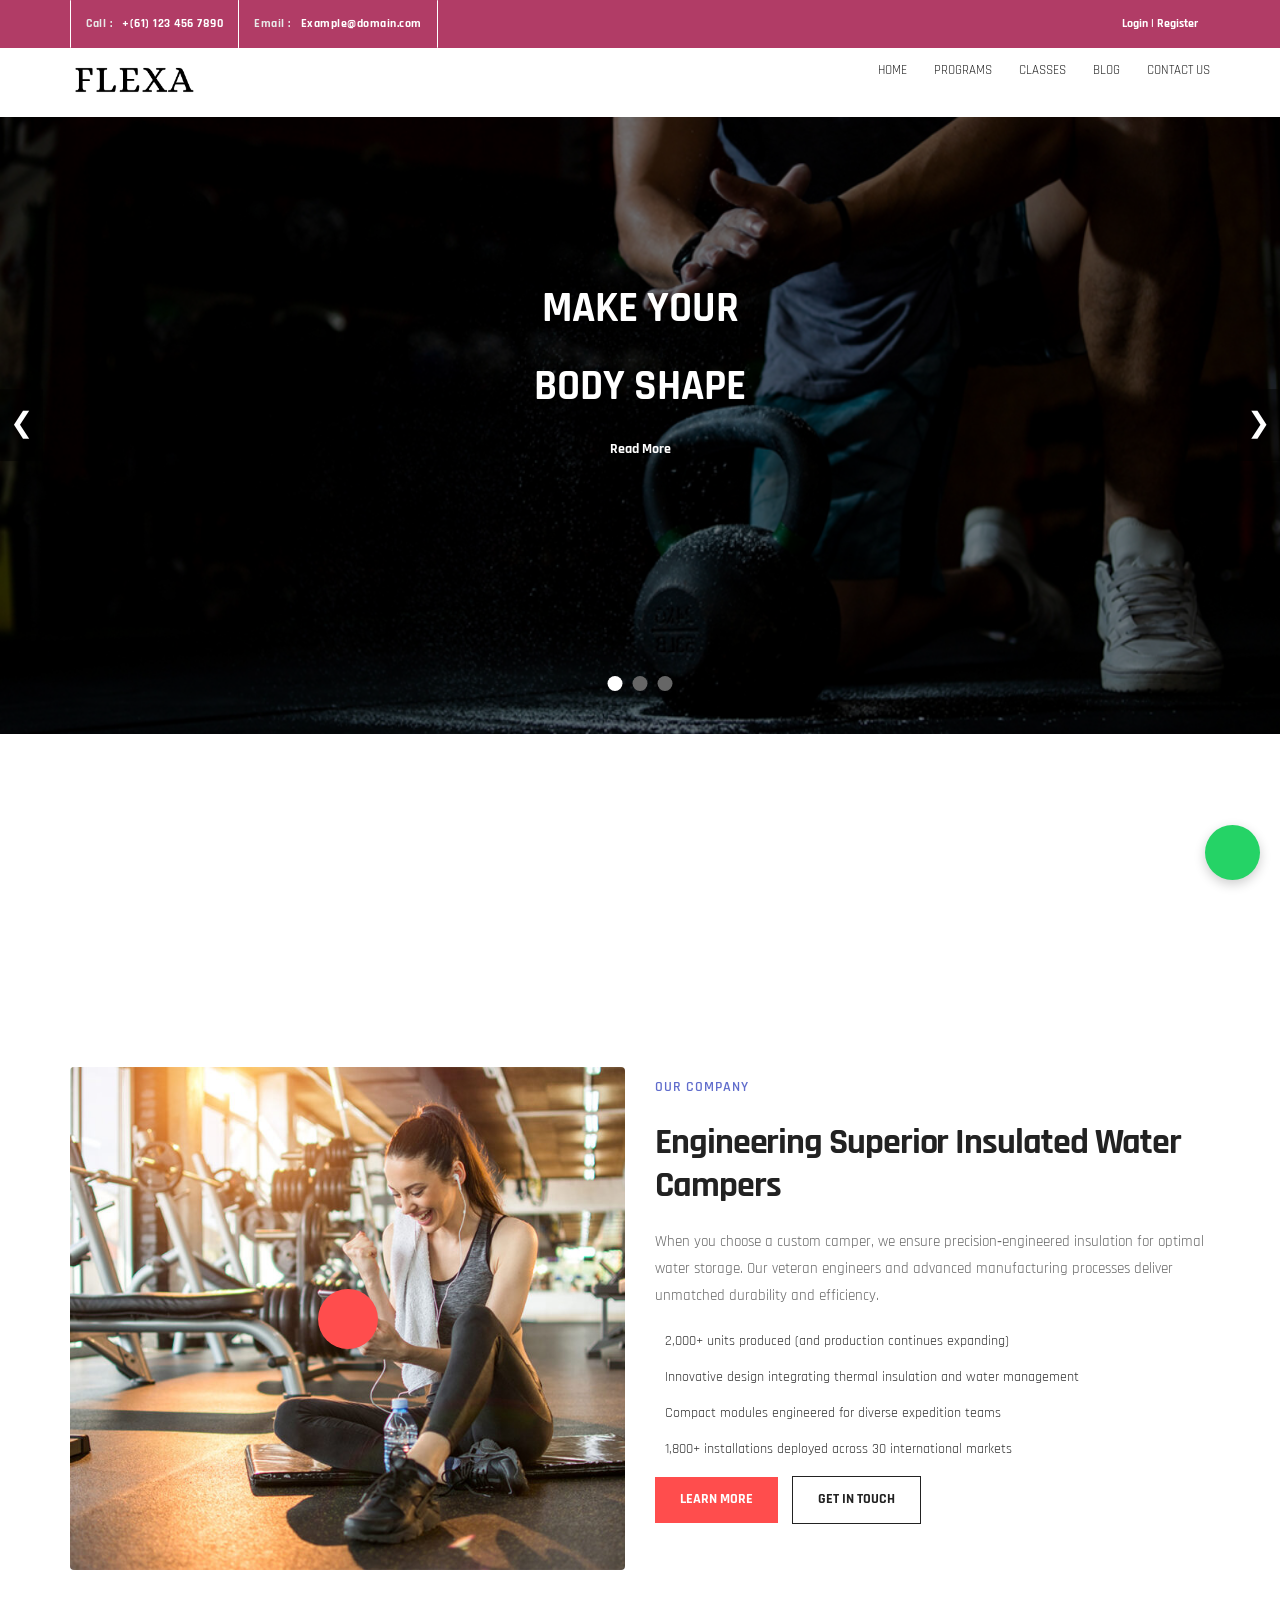
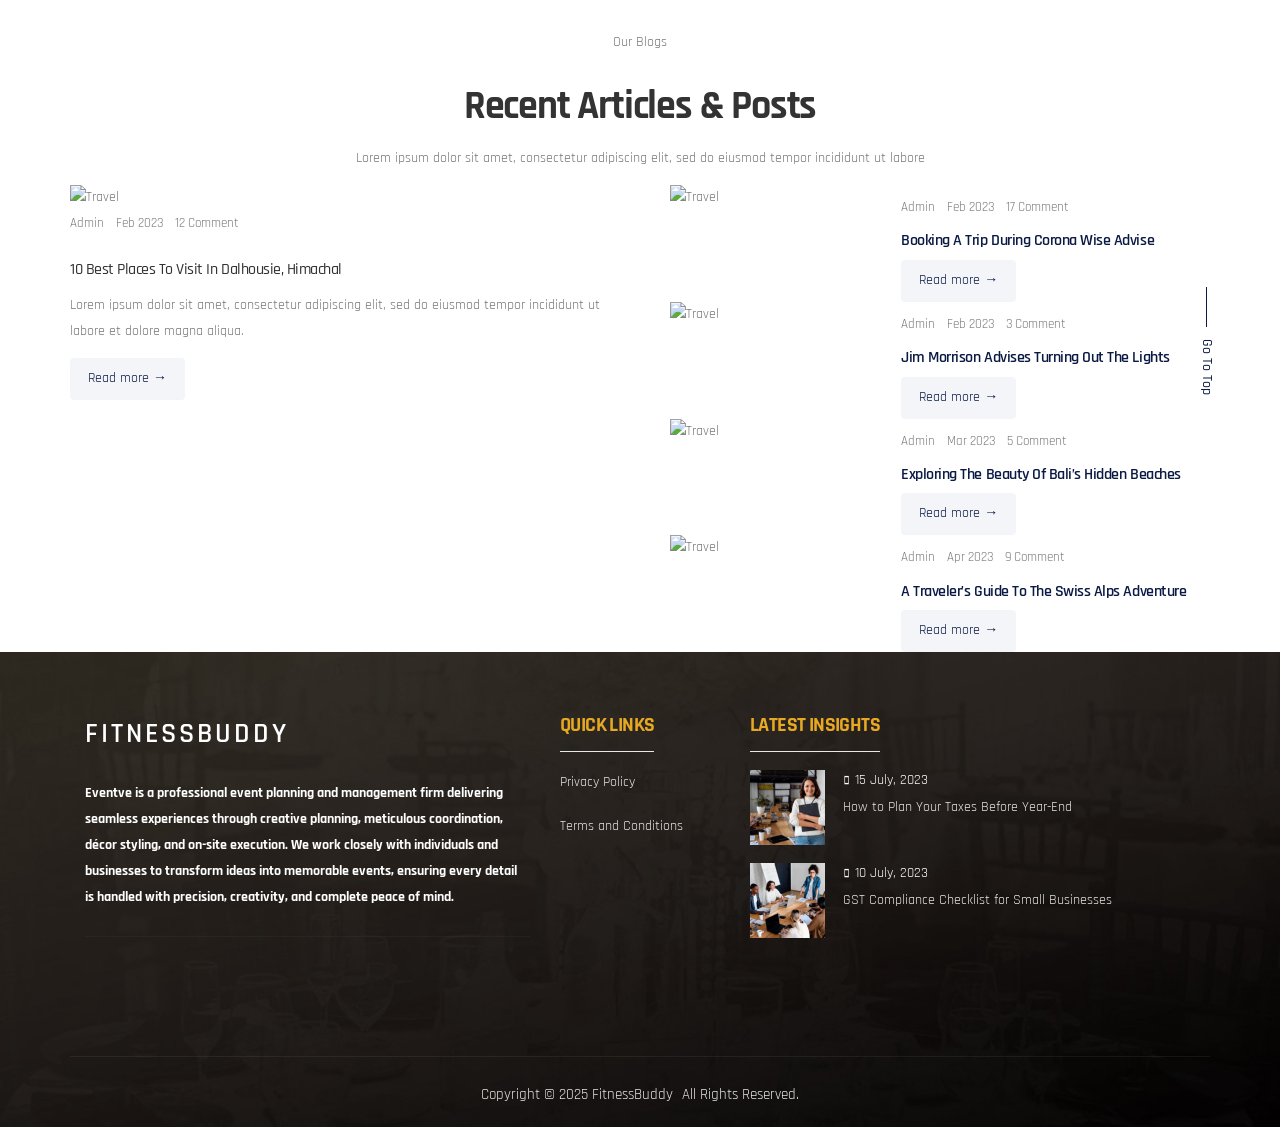
==== index.html @ 6183d1c7 "Upload index.html" ====
<html><head>
<meta charset="utf-8"/>
<meta content="width=device-width, initial-scale=1.0" name="viewport"/>
<meta content="" name="description"/>
<meta content="" name="keywords"/>
<base href=""/>
<title>Home</title>
<link href="https://fonts.googleapis.com/css2?family=Roboto:wght@400;700&amp;family=Open+Sans:wght@400;600&amp;display=swap" rel="stylesheet"/>
<link href="https://cdn.jsdelivr.net/npm/remixicon@4.6.0/fonts/remixicon.css" rel="stylesheet"/>
<link href="https://cdnjs.cloudflare.com/ajax/libs/font-awesome/6.0.0-beta3/css/all.min.css" rel="stylesheet"/>
<link href="assets/css/style.css" rel="stylesheet"/>
<link href="assets/css/middle_sections.css" rel="stylesheet"/>
<link href="assets/css/anim-effects.css" rel="stylesheet"/>
<link href="assets/css/components/header-8.css" rel="stylesheet"/>
<link href="assets/css/components/footer-20.css" rel="stylesheet"/>
<link href="assets/css/bootstrap.css" rel="stylesheet"/>
<link href="assets/css/plugins.css" rel="stylesheet"/>
<link href="assets/css/custom-Imports.css" rel="stylesheet"/>
<link href="assets/css/custom/editmode.css" rel="stylesheet"/>
<link href="assets/css/resonsive.css" rel="stylesheet"/>
<link href="https://cdnjs.cloudflare.com/ajax/libs/OwlCarousel2/2.3.4/assets/owl.carousel.min.css" rel="stylesheet"/>
<link href="https://cdnjs.cloudflare.com/ajax/libs/OwlCarousel2/2.3.4/assets/owl.theme.default.min.css" rel="stylesheet"/>
<style>
            :root {
                --site-font: Rajdhani, sans-serif;
            }
            body, #wrapper, #wrapper * {
                font-family: var(--site-font) !important;
            }
        </style>
<style>

.seo-modal-overlay{
    position:fixed;
    inset:0;
    background:rgba(0,0,0,0.6);
    z-index:999999;
    display:flex;
    align-items:center;
    justify-content:center;
}

.seo-modal-box{
    width:100%;
    max-width:550px;
    background:#fff;
    border-radius:14px;
    overflow:hidden;
    font-family:'Quicksand', sans-serif;
}

.seo-modal-header{
    padding:18px 22px;
    display:flex;
    align-items:center;
    justify-content:space-between;
    border-bottom:1px solid #eee;
}

.seo-modal-header h3{
    margin:0;
    font-size:22px;
    font-weight:700;
}

#closeSeoModal{
    border:none;
    background:none;
    font-size:28px;
    cursor:pointer;
}

.seo-modal-body{
    padding:22px;
}

.seo-modal-body label{
    display:block;
    margin-bottom:8px;
    font-weight:600;
}

.seo-modal-body textarea,
.seo-modal-body input{
    width:100%;
    border:1px solid #ddd;
    border-radius:10px;
    padding:12px;
    margin-bottom:18px;
    outline:none;
}

.seo-modal-body textarea{
    height:120px;
    resize:none;
}

.seo-modal-footer{
    padding:18px 22px;
    display:flex;
    justify-content:flex-end;
    gap:12px;
    border-top:1px solid #eee;
}

.seo-modal-footer button{
    border:none;
    padding:10px 22px;
    border-radius:30px;
    cursor:pointer;
    font-weight:600;
    color: #FFF;
  background: #3b3b3b;
}

#saveSeoUpdate{
    background:linear-gradient(135deg,#e39a4e,#fb1b1b);
    color:#fff;
}

</style>
<style id="aiModalSpinnerStyles">
        .ai-modal-content {
            position: relative;
        }

        /* Overlay blocks everything */
        .ai-modal-spinner {
            position: absolute;
            inset: 0;
            background: transparent;
            display: flex;
            align-items: center;
            justify-content: center;
            flex-direction: column;
            z-index: 20;
            backdrop-filter: blur(1.5px);
            pointer-events: auto; /* blocks modal */
        }

        /* Spinner itself should NOT intercept clicks */
        .ai-modal-spinner * {
            pointer-events: none;
        }

        /* Close button MUST be above overlay */
        .ai-close {
            align-self: flex-start;
            margin-right: auto; /* push left */
            margin-left: 0;
            z-index: 30;
        }


        /* Spinner styling */
        .ai-spinner {
            width: 42px;
            height: 42px;
            border: 4px solid rgba(0,0,0,0.25);
            border-top-color: #000;
            border-radius: 50%;
            animation: aiSpin 0.9s linear infinite;
        }

        @keyframes aiSpin {
            to { transform: rotate(360deg); }
        }

    </style><style id="custom-alert-style">
        .custom-alert-backdrop {
            position: fixed;
            inset: 0;
            background: rgba(0, 0, 0, 0.6);
            z-index: 99997;
            opacity: 0;
            transition: opacity 0.3s ease;
        }

        .custom-alert-backdrop.show {
            opacity: 1;
        }

        .custom-alert-popup {
            position: fixed;
            top: 50%;
            left: 50%;
            transform: translate(-50%, -60%) scale(0.95);
            opacity: 0;
            z-index: 99998;
            width: 100%;
            max-width: 420px;
            font-family: 'Quicksand', sans-serif;
            transition: transform 0.35s ease, opacity 0.35s ease;
            pointer-events: none;
        }

        .custom-alert-popup.show {
            transform: translate(-50%, -50%) scale(1);
            opacity: 1;
            pointer-events: auto;
        }

        .custom-alert-content {
            background: #fff;
            border-radius: 14px;
            box-shadow: 0 25px 60px rgba(0,0,0,0.35);
            text-align: center;
            padding: 30px 26px;
        }

        .custom-alert-message {
            font-size: 16px;
            font-weight: 600;
            margin-bottom: 22px;
        }

        .custom-alert-popup.success .custom-alert-message {
            color: #28a745;
        }

        .custom-alert-popup.error .custom-alert-message {
            color: #dc3545;
        }

        .custom-alert-ok-btn {
            background: linear-gradient(135deg, #e39a4e, #fb1b1b);
            color: #fff;
            border: none;
            padding: 10px 36px;
            border-radius: 230px;
            font-weight: 600;
            font-size: 15px;
            cursor: pointer;
            transition: opacity 0.3s ease;
        }

        .custom-alert-ok-btn:hover {
            opacity: 0.9;
        }

        body.custom-alert-open {
            overflow: hidden;
        }
    </style>
<style>

.seo-modal-overlay{
    position:fixed;
    inset:0;
    background:rgba(0,0,0,0.6);
    z-index:999999;
    display:flex;
    align-items:center;
    justify-content:center;
}

.seo-modal-box{
    width:100%;
    max-width:550px;
    background:#fff;
    border-radius:14px;
    overflow:hidden;
    font-family:'Quicksand', sans-serif;
}

.seo-modal-header{
    padding:18px 22px;
    display:flex;
    align-items:center;
    justify-content:space-between;
    border-bottom:1px solid #eee;
}

.seo-modal-header h3{
    margin:0;
    font-size:22px;
    font-weight:700;
}

#closeSeoModal{
    border:none;
    background:none;
    font-size:28px;
    cursor:pointer;
}

.seo-modal-body{
    padding:22px;
}

.seo-modal-body label{
    display:block;
    margin-bottom:8px;
    font-weight:600;
}

.seo-modal-body textarea,
.seo-modal-body input{
    width:100%;
    border:1px solid #ddd;
    border-radius:10px;
    padding:12px;
    margin-bottom:18px;
    outline:none;
}

.seo-modal-body textarea{
    height:120px;
    resize:none;
}

.seo-modal-footer{
    padding:18px 22px;
    display:flex;
    justify-content:flex-end;
    gap:12px;
    border-top:1px solid #eee;
}

.seo-modal-footer button{
    border:none;
    padding:10px 22px;
    border-radius:30px;
    cursor:pointer;
    font-weight:600;
    color: #FFF;
  background: #3b3b3b;
}

#saveSeoUpdate{
    background:linear-gradient(135deg,#e39a4e,#fb1b1b);
    color:#fff;
}

</style>
</head>
<body class="" style="">
<div class="" id="wrapper" style="pointer-events: auto;">
<div class="" data-src="header.html" id="header"></div>
<div class="" id="mainPageContent"><section class="section-wrapper about-23-section-wrapper" id="section-laclnr7pv3">
<div class="container">
<div class="row">
<!-- Left Image + Video Button -->
<div class="col-sm-6 text-center">
<div class="about-23-video-wrap">
<img alt="About Us" class="img-responsive updateImg" src="assets/images/about-23.jpg?v=1781595339?v=1781595498"/>
<a class="about-23-video-btn" href="#" style="cursor: pointer;"><i class="ri-play-fill"></i></a>
</div>
</div>
<!-- Right Content -->
<div class="col-sm-6">
<div class="about-23-content">
<h4 class="">OUR COMPANY</h4>
<h2 class="about-23-heading">Engineering Superior Insulated Water Campers</h2>
<p class="about-23-description">
						When you choose a custom camper, we ensure precision‑engineered insulation for optimal water storage.
						Our veteran engineers and advanced manufacturing processes deliver unmatched durability and efficiency.
					</p>
<ul class="about-23-features">
<li class=""><i class="ri-arrow-right-s-fill"></i> 2,000+ units produced (and production continues expanding)</li>
<li class=""><i class="ri-arrow-right-s-fill"></i> Innovative design integrating thermal insulation and water management
						</li>
<li class=""><i class="ri-arrow-right-s-fill"></i> Compact modules engineered for diverse expedition teams
						</li>
<li class=""><i class="ri-arrow-right-s-fill"></i> 1,800+ installations deployed across 30 international markets
						</li>
</ul>
<div class="about-23-buttons">
<a class="btn btn-read" href="#" style="cursor: pointer;">Learn More</a>
<a class="btn btn-contact" href="#" style="cursor: pointer;">Get in Touch</a>
</div>
</div>
</div>
</div>
</div>
</section><section class="section-wrapper blog-16" id="section-rcr0oh0kgy">
<div class="container">
<div class="text-center blog-16-heading">
<p class="blog-16-subtitle">Our Blogs</p>
<h2 class="blog-16-title">Recent Articles &amp; Posts</h2>
<p class="blog-16-desc">
                Lorem ipsum dolor sit amet, consectetur adipiscing elit, sed do eiusmod tempor incididunt ut labore
            </p>
</div>
<div class="row blog-16-row">
<!-- Left Large Blog -->
<div class="col-md-6">
<div class="blog-16-card blog-16-card-large">
<img alt="Travel" class="img-responsive updateImg" src="assets/images/blog-16-1.jpg"/>
<div class="blog-16-content">
<p class="blog-16-meta">
                            Admin    Feb 2023    12 Comment
                        </p>
<h3 class="blog-16-card-title">10 Best Places to Visit in Dalhousie, Himachal</h3>
<p class="blog-16-card-text">
                            Lorem ipsum dolor sit amet, consectetur adipiscing elit, sed do eiusmod tempor incididunt ut
                            labore
                            et dolore magna aliqua.
                        </p>
<a class="blog-16-btn" href="#" style="cursor: pointer;">Read more →</a>
</div>
</div>
</div>
<!-- Right Small Blogs -->
<div class="col-md-6">
<!-- Blog 1 -->
<div class="blog-16-card blog-16-card-small clearfix">
<div class="col-sm-5 col-xs-12">
<img alt="Travel" class="img-responsive updateImg" src="assets/images/blog-16-2.jpg"/>
</div>
<div class="col-sm-7 col-xs-12 blog-16-small-content">
<p class="blog-16-meta">Admin    Feb 2023    17 Comment</p>
<h4 class="blog-16-card-title">Booking a trip during Corona wise advise</h4>
<a class="blog-16-btn" href="#" style="cursor: pointer;">Read more →</a>
</div>
</div>
<!-- Blog 2 -->
<div class="blog-16-card blog-16-card-small clearfix">
<div class="col-sm-5 col-xs-12">
<img alt="Travel" class="img-responsive updateImg" src="assets/images/blog-16-3.jpg"/>
</div>
<div class="col-sm-7 col-xs-12 blog-16-small-content">
<p class="blog-16-meta">Admin    Feb 2023    3 Comment</p>
<h4 class="blog-16-card-title">Jim Morrison advises turning out the lights</h4>
<a class="blog-16-btn" href="#" style="cursor: pointer;">Read more →</a>
</div>
</div>
<!-- Blog 3 -->
<div class="blog-16-card blog-16-card-small clearfix">
<div class="col-sm-5 col-xs-12">
<img alt="Travel" class="img-responsive updateImg" src="assets/images/blog-16-4.jpg"/>
</div>
<div class="col-sm-7 col-xs-12 blog-16-small-content">
<p class="blog-16-meta">Admin    Mar 2023    5 Comment</p>
<h4 class="blog-16-card-title">Exploring the beauty of Bali’s hidden beaches</h4>
<a class="blog-16-btn" href="#" style="cursor: pointer;">Read more →</a>
</div>
</div>
<!-- Blog 4 -->
<div class="blog-16-card blog-16-card-small clearfix">
<div class="col-sm-5 col-xs-12">
<img alt="Travel" class="img-responsive updateImg" src="assets/images/blog-16-5.jpg"/>
</div>
<div class="col-sm-7 col-xs-12 blog-16-small-content">
<p class="blog-16-meta">Admin    Apr 2023    9 Comment</p>
<h4 class="blog-16-card-title">A traveler’s guide to the Swiss Alps adventure</h4>
<a class="blog-16-btn" href="#" style="cursor: pointer;">Read more →</a>
</div>
</div>
</div>
</div>
</div>
<!-- Go To Top -->
<div class="blog-16-gototop">
<span class="">Go To Top</span>
</div>
</section>
</div>
<div class="" data-src="footer.html" id="footer"></div>
</div>
<a class="whatsapp-float" href="https://wa.me/" style="cursor: pointer;" target="_blank">
<i class="ri-whatsapp-line"></i>
</a>
<script src="assets/js/jquery.js"></script>
<script src="assets/js/middle-section.js"></script>
<script src="assets/js/init.js"></script>
<script src="assets/js/plugins.js"></script>
<script src="assets/js/jquery.main.js"></script>
<script src="assets/js/gsap.min.js"></script>
<script src="assets/js/ScrollTrigger.min.js"></script>
<script src="assets/js/Observer.min.js"></script>
<script src="assets/js/gsap.effects.js"></script>
<script src="assets/js/common_js/send_email.js"></script>
<script src="assets/js/common_js/html_image_editor.js"></script>
<script src="assets/js/common_js/windows_postmessage.js"></script>
<script src="https://cdnjs.cloudflare.com/ajax/libs/OwlCarousel2/2.3.4/owl.carousel.min.js"></script>
<script src="https://ajax.googleapis.com/ajax/libs/jquery/3.7.1/jquery.min.js"></script>
<script>
                        $(function () {

                            /* Start code to load js and css files properly on local server or production server: NOte: this is the workwround, need to fix this */
                            loadHeaderFooter("header", "/media/projects/fitnessbuddy/fitnessbuddy/header.html");
                            loadHeaderFooter("footer", "/media/projects/fitnessbuddy/fitnessbuddy/footer.html");
                            /*  End code */


                            /*  Start code to load js and css files properly on Githubpages  */
                            loadHeaderFooter("header", "header.html");
                            loadHeaderFooter("footer", "footer.html");
                            /* End code */

                            function getCurrentFile() {
                                let file = new URLSearchParams(location.search).get("srcReq")
                                    || location.pathname.split("/").pop()
                                    || "index.html";

                                if (!file.includes(".")) file += ".html";

                                return file.toLowerCase();
                            }

                            function loadHeaderFooter(id, file) {
                                $("#" + id).load(file, function (_, status) {
                                    if (status === "error") return;
                                    const targetid = $("#" + id);
                                    targetid.find("a").addClass("edit-site");
                                    if (id !== "header") return;
                                    let current = getCurrentFile();

                                    // Show / hide sections
                                    targetid.find(".main-header-section").toggle(current === "index.html");
                                    targetid.find(".header-breadcrumb-section").toggle(current !== "index.html");
                                    // Match page name
                                    let name = "";
                                    targetid.find(".main-navigation a").each(function () {
                                        let href = ($(this).attr("href") || "").split("/").pop().toLowerCase();
                                        if (href === current) name = $(this).text().trim();
                                    });

                                    // Apply name (fallback safe)
                                    targetid.find(".Page_name").text(
                                        name || current.replace(".html", "").replace(/_/g, " ")
                                    );
                                });
                            }

                        });
                    </script>
<script src="assets/js/common_js/image_uploader.js"></script>
</body></html>
---- assets/css/style.css ----
@import url('https://fonts.googleapis.com/css2?family=Quicksand:wght@600;700;800&display=swap');
@import url('https://fonts.googleapis.com/css2?family=Lato:wght@300;400;700&display=swap');
@import url('https://fonts.googleapis.com/css2?family=Raleway:wght@300;400;700&display=swap');
@import url('https://fonts.googleapis.com/css2?family=Open+Sans:wght@300;400;700&display=swap');
@import url('https://fonts.googleapis.com/css2?family=Roboto:wght@300;400;700&display=swap');
@import url('https://fonts.googleapis.com/css2?family=Oswald:wght@300;400;700&display=swap');
@import url('https://fonts.googleapis.com/css2?family=Playfair+Display:wght@400;700&display=swap');
@import url('https://fonts.googleapis.com/css2?family=Merriweather:wght@300;400;700&display=swap');
@import url('https://fonts.googleapis.com/css2?family=Nunito:wght@300;400;700&display=swap');
@import url('https://fonts.googleapis.com/css2?family=Source+Sans+Pro:wght@300;400;700&display=swap');
@import url('https://fonts.googleapis.com/css2?family=Work+Sans:wght@300;400;700&display=swap');
@import url('https://fonts.googleapis.com/css2?family=Cabin:ital,wght@0,400..700;1,400..700&family=Poppins:ital,wght@0,100;0,200;0,300;0,400;0,500;0,600;0,700;0,800;0,900;1,100;1,200;1,300;1,400;1,500;1,600;1,700;1,800;1,900&display=swap' );
/* Predefined theme classes */
.theme-1 {
  --primary-color: #505e4b;
  --secondary-color: #9db76e;
  --tertiary-color: #ffffff;
}

.theme-2 {
  --primary-color: #283259;
  --secondary-color: #1da6a6;
  --tertiary-color: #ffffff;
}

.theme-3 {
  --primary-color: #1d4d13;
  --secondary-color: #dd5050;
  --tertiary-color: #ffffff;
}

.theme-4 {
  --primary-color: #ffffff;
  --secondary-color: #106470;
  --tertiary-color: #34c7dc;
}

.theme-5 {
  --primary-color: #f0f8ff;
  --secondary-color: #59bb2c;
  --tertiary-color: #000000;
}

.theme-6 {
  --primary-color: #0caa85;
  --secondary-color: #f4a300;
  --tertiary-color: #ffffff;
}
.theme-7 {
  --primary-color: #591036;;
  --secondary-color: #611256;
  --tertiary-color: #ffffff;
}
.theme-18 {
  --primary-color: #7fb82d;
  --secondary-color: #c4c4c4;
  --tertiary-color: #ffffff;
}
.theme-19{
  --primary-color: #fff;
  --secondary-color: #ca6303;
  --tertiary-color: #000000;
}
.theme-24 {
  --primary-color: #0fb4f5;
  --secondary-color: #c4c4c4;
  --tertiary-color: #ffffff;
}
.theme-26 {
  --primary-color: #f64f37;
  --secondary-color: #c4c4c4;
  --tertiary-color: #ffffff;
}

body {
  background-color: var(--primary-color);
  color: var(--secondary-color);
}


/* Optional - Adjusting the elements based on the theme */
button {
  background-color: var(--secondary-color);
}

/* footer {
  background-color: var(--tertiary-color);
} */


.radio-holder .radio-button-placeholder {
  margin-bottom: 10px;
  position: absolute;

}

.radio-holder {
  position: absolute;
  top: 10px;
  padding: 10px;
  z-index: 99999;
  color: #f5b800;
  cursor: pointer;
  right: 0;
}


.dynamic-font {
  font-family: var(--font-family, sans-serif)!important;
  font-size: var(--font-size, 16px)!important;
  font-weight: var(--font-weight, normal)!important;
}




:root {
  --font-family:"Lato", "Helvetica Neue", Helvetica, Arial, sans-serif;
  --background-primary-color: #ffff;
  --text-color-default:#ffffff;
  --primay-theme-color: #ffc000;
  --secondary-theme-color: #f5b800;
  --tertiary-theme-color:#ebb100;
  --hover-theme-color:#fabc00;
  --post-hover-color:rgba(255, 192, 0, 0.6);
  --primay-border-color:#aaa;
  --secondary-border-color:#34c7dc;
  --navbar-border-color:#ffc000;
  --navbar-font-size:13px;
  --banner-font-size:44px;

}
/*
.theme-1 {
  --font-family:'Oswald', sans-serif;
  --background-primary-color: #038cc2;
  --text-color-default:#ffffff;
  --primay-theme-color: #00aeff;
  --secondary-theme-color: #007ff5;
  --tertiary-theme-color:#006eeb;
  --hover-theme-color:#08549b;
  --post-hover-color:rgba(0, 225, 255, 0.6);
  --primay-border-color:#aaa;
  --secondary-border-color:#0f75c9;
  --navbar-border-color:#ffffff;
  --navbar-font-size:14px;
  --banner-font-size:50px;
}

.theme-2 {
  --font-family:'Quicksand';
  --background-primary-color: #35b35a;
  --text-color-default:#ffffff;
  --primay-theme-color: #35b35a;
  --secondary-theme-color: #229946;
  --tertiary-theme-color:#178a39;
  --hover-theme-color:#136e2f;
  --post-hover-color:rgba(69, 194, 69, 0.6);
  --primay-border-color:#aaa;
  --secondary-border-color:#1a1a1a;
  --navbar-border-color:transparent;
  --font-size-custom:12px;
  --banner-font-size:40px;
} */

/* .dynamic-font{
  --font-primary: @fontName @fontFamily;
} */


.font-Oswald{
  --font-family:'Oswald', sans-serif;
}
.font-quicksand{
  --font-family:'Quicksand', sans-serif;
}
.font-roboto{
  --font-family:'Roboto', sans-serif;
}
.bolder{
  font-weight: bold;
}

[class^="font-"] {
  font-size: var(--font-size-custom) !important;
}

.font-12 {
  --font-size-custom: 12px;
}

.font-14 {
  --font-size-custom: 14px;
}

.font-15 {
  --font-size-custom: 15px;
}

.font-16 {
  --font-size-custom: 16px;
}

.font-18 {
  --font-size-custom: 18px;
}

.font-50 {
  --font-size-custom: 50px!important;
}
.rounded{
border-radius: 30px;
}
.dropdown-menu > li > a:hover{
  background-color: var(--hover-theme-color);
}




.clearfix:after, .widget:after, .search-form:after, .post-password-form p:after, .navigation-single:after {
  content: '';
  display: block;
  clear: both;
}

a,
button, .form-control, .features-aside .view-more, .features-aside .icn-wrap, .news-post:after, .widget_intro .aligncenter img, .why-panel-group .accOpener:after, .why-panel-group .accOpener:before, .why-panel-group.panel-group .accOpener:after, .why-panel-group.panel-group .accOpener:before, .pro-column .aligncenter > a:before, .pro-column .caption, .featured-column:before, .guide-column .icn-wrap, .guide-column .icn, .guide-column .icn:after, .price-box-column .icn-wrap, .logo-wrap > a:after, .price-list .icn-wrap, .partner-block .partner-list li a:before {
  -webkit-transition: 0.25s ease;
  -o-transition: 0.25s ease;
  transition: 0.25s ease;
  -webkit-transition-property: color, background, border, visibility, opacity, left, right, top, bottom, width, height, -webkit-box-shadow, -webkit-transform;
  transition-property: color, background, border, visibility, opacity, left, right, top, bottom, width, height, -webkit-box-shadow, -webkit-transform;
  -o-transition-property: color, box-shadow, background, border, visibility, opacity, left, right, top, bottom, transform, width, height;
  transition-property: color, box-shadow, background, border, visibility, opacity, left, right, top, bottom, transform, width, height;
  transition-property: color, box-shadow, background, border, visibility, opacity, left, right, top, bottom, transform, width, height, -webkit-box-shadow, -webkit-transform;
}

.logo img, .features-aside .icn-wrap img, .popular-post img, .upcoming-events-list img, .categories-list img, .getstarted-block img {
  vertical-align: top;
  max-width: 100%;
  height: auto;
}

/* chosen select styles */
.chosen-container {
  position: relative;
  display: inline-block;
  vertical-align: middle;
  text-align: left;
  font-size: 14px;
  font-family: "Lato", "Helvetica Neue", Helvetica, Arial, sans-serif;
  -webkit-user-select: none;
  -moz-user-select: none;
  -ms-user-select: none;
  user-select: none;
}

.chosen-container .chosen-drop {
  position: absolute;
  top: 100%;
  z-index: 1010;
  width: 100%;
  border: 1px solid var(--primay-border-color);
  border-top: 0;
  background: var(--text-color-default);
  -webkit-box-shadow: 0 4px 5px rgba(0, 0, 0, 0.15);
  box-shadow: 0 4px 5px rgba(0, 0, 0, 0.15);
  clip: rect(0, 0, 0, 0);
}

.chosen-container.chosen-with-drop .chosen-drop {
  clip: auto;
}

.chosen-container a {
  cursor: pointer;
}

.chosen-container .search-choice .group-name, .chosen-container .chosen-single .group-name {
  margin-right: 4px;
  overflow: hidden;
  white-space: nowrap;
  -o-text-overflow: ellipsis;
  text-overflow: ellipsis;
  font-weight: normal;
  color: #999999;
}

.chosen-container .search-choice .group-name:after, .chosen-container .chosen-single .group-name:after {
  content: ":";
  padding-left: 2px;
  vertical-align: top;
}

/* @end */
/* @group Single Chosen */
.chosen-container-single .chosen-single {
  position: relative;
  display: block;
  overflow: hidden;
  padding: 0 0 0 8px;
  height: 100%;
  border: 1px solid #e8e8e8;
  background-color: var(--text-color-default);
  color: var(--background-primary-color);
  text-decoration: none;
  white-space: nowrap;
}

.chosen-container-single .chosen-default {
  color: #999;
}

.chosen-container-single .chosen-single span {
  display: block;
  overflow: hidden;
  margin-right: 45px;
  -o-text-overflow: ellipsis;
  text-overflow: ellipsis;
  white-space: nowrap;
  height: 100%;
  padding: 13px 0;
}

.chosen-container-single .chosen-single-with-deselect span {
  margin-right: 38px;
}

.chosen-container-single .chosen-single abbr {
  position: absolute;
  top: 6px;
  right: 26px;
  display: block;
  width: 12px;
  height: 12px;
  background: url("chosen-sprite.png") -42px 1px no-repeat;
  font-size: 1px;
}

.chosen-container-single .chosen-single abbr:hover {
  background-position: -42px -10px;
}

.chosen-container-single.chosen-disabled .chosen-single abbr:hover {
  background-position: -42px -10px;
}

.chosen-container-single .chosen-single div {
  position: absolute;
  top: 0;
  right: 0;
  display: block;
  color: inherit;
  width: 40px;
  height: 100%;
}

.chosen-container-single .chosen-single div:before {
  position: absolute;
  content: "";
  top: 50%;
  bottom: auto;
  left: 50%;
  right: auto;
}

.chosen-container-single .chosen-single div:before {
  border: solid currentColor;
  border-width: 0 2px 2px 0;
  -webkit-transform: rotate(45deg) translateX(-50%);
  -ms-transform: rotate(45deg) translateX(-50%);
  transform: rotate(45deg) translateX(-50%);
  margin-top: -2px;
  width: 10px;
  height: 10px;
}

.chosen-container-single .chosen-single div b {
  display: block;
  width: 100%;
  height: 100%;
  background: url("chosen-sprite.png") no-repeat 0px 2px;
}

.chosen-container-single .chosen-search {
  position: relative;
  z-index: 1010;
  margin: 0;
  padding: 3px 4px;
  white-space: nowrap;
}

.chosen-container-single .chosen-search input[type="text"] {
  margin: 1px 0;
  padding: 4px 20px 4px 5px;
  width: 100%;
  height: auto;
  outline: 0;
  border: 1px solid var(--primay-border-color);
  background: url("chosen-sprite.png") no-repeat 100% -20px;
  font-size: 1em;
  font-family: sans-serif;
  line-height: normal;
  border-radius: 0;
}

.chosen-container-single .chosen-drop {
  margin-top: -1px;
  border-radius: 0 0 4px 4px;
  background-clip: padding-box;
}

.chosen-container-single.chosen-container-single-nosearch .chosen-search {
  position: absolute;
  clip: rect(0, 0, 0, 0);
}

/* @end */
/* @group Results */
.chosen-container .chosen-results {
  color: #444;
  position: relative;
  overflow-x: hidden;
  overflow-y: auto;
  margin: 0 4px 4px 0;
  padding: 0 0 0 4px;
  max-height: 240px;
  -webkit-overflow-scrolling: touch;
}

.chosen-container .chosen-results li {
  display: none;
  margin: 0;
  padding: 5px 6px;
  list-style: none;
  line-height: 15px;
  word-wrap: break-word;
  -webkit-touch-callout: none;
}

.chosen-container .chosen-results li.active-result {
  display: list-item;
  cursor: pointer;
}

.chosen-container .chosen-results li.disabled-result {
  display: list-item;
  color: #ccc;
  cursor: default;
}

.chosen-container .chosen-results li.highlighted {
  background-color: #3875d7;
  color: var(--text-color-default);
}

.chosen-container .chosen-results li.no-results {
  color: #777;
  display: list-item;
  background: #f4f4f4;
}

.chosen-container .chosen-results li.group-result {
  display: list-item;
  font-weight: bold;
  cursor: default;
}

.chosen-container .chosen-results li.group-option {
  padding-left: 15px;
}

.chosen-container .chosen-results li em {
  font-style: normal;
  text-decoration: underline;
}

/* @end */
/* @group Multi Chosen */
.chosen-container-multi .chosen-choices {
  position: relative;
  overflow: hidden;
  margin: 0;
  padding: 0 5px;
  width: 100%;
  height: auto;
  border: 1px solid var(--primay-border-color);
  background-color: var(--text-color-default);
  background-image: -webkit-gradient(linear, left top, left bottom, color-stop(1%, #eee), color-stop(15%, var(--text-color-default)));
  background-image: -webkit-linear-gradient(#eee 1%, var(--text-color-default) 15%);
  background-image: -o-linear-gradient(#eee 1%, var(--text-color-default) 15%);
  background-image: linear-gradient(#eee 1%, var(--text-color-default) 15%);
  cursor: text;
}

.chosen-container-multi .chosen-choices li {
  float: left;
  list-style: none;
}

.chosen-container-multi .chosen-choices li.search-field {
  margin: 0;
  padding: 0;
  white-space: nowrap;
}

.chosen-container-multi .chosen-choices li.search-field input[type="text"] {
  margin: 1px 0;
  padding: 0;
  height: 25px;
  outline: 0;
  border: 0 !important;
  background: transparent !important;
  -webkit-box-shadow: none;
  box-shadow: none;
  color: #999;
  font-size: 100%;
  font-family: sans-serif;
  line-height: normal;
  border-radius: 0;
  width: 25px;
}

.chosen-container-multi .chosen-choices li.search-choice {
  position: relative;
  margin: 3px 5px 3px 0;
  padding: 3px 20px 3px 5px;
  border: 1px solid var(--primay-border-color);
  max-width: 100%;
  border-radius: 3px;
  background-color: #eeeeee;
  background-image: -webkit-gradient(linear, left top, left bottom, color-stop(20%, #f4f4f4), color-stop(50%, #f0f0f0), color-stop(52%, #e8e8e8), to(#eee));
  background-image: -webkit-linear-gradient(#f4f4f4 20%, #f0f0f0 50%, #e8e8e8 52%, #eee 100%);
  background-image: -o-linear-gradient(#f4f4f4 20%, #f0f0f0 50%, #e8e8e8 52%, #eee 100%);
  background-image: linear-gradient(#f4f4f4 20%, #f0f0f0 50%, #e8e8e8 52%, #eee 100%);
  background-size: 100% 19px;
  background-repeat: repeat-x;
  background-clip: padding-box;
  -webkit-box-shadow: 0 0 2px var(--text-color-default) inset, 0 1px 0 rgba(0, 0, 0, 0.05);
  box-shadow: 0 0 2px var(--text-color-default) inset, 0 1px 0 rgba(0, 0, 0, 0.05);
  color: #333;
  line-height: 13px;
  cursor: default;
}

.chosen-container-multi .chosen-choices li.search-choice span {
  word-wrap: break-word;
}

.chosen-container-multi .chosen-choices li.search-choice .search-choice-close {
  position: absolute;
  top: 4px;
  right: 3px;
  display: block;
  width: 12px;
  height: 12px;
  background: url("chosen-sprite.png") -42px 1px no-repeat;
  font-size: 1px;
}

.chosen-container-multi .chosen-choices li.search-choice .search-choice-close:hover {
  background-position: -42px -10px;
}

.chosen-container-multi .chosen-choices li.search-choice-disabled {
  padding-right: 5px;
  border: 1px solid #ccc;
  background-color: #e4e4e4;
  background-image: -webkit-gradient(linear, left top, left bottom, color-stop(20%, #f4f4f4), color-stop(50%, #f0f0f0), color-stop(52%, #e8e8e8), to(#eee));
  background-image: -webkit-linear-gradient(#f4f4f4 20%, #f0f0f0 50%, #e8e8e8 52%, #eee 100%);
  background-image: -o-linear-gradient(#f4f4f4 20%, #f0f0f0 50%, #e8e8e8 52%, #eee 100%);
  background-image: linear-gradient(#f4f4f4 20%, #f0f0f0 50%, #e8e8e8 52%, #eee 100%);
  color: #666;
}

.chosen-container-multi .chosen-choices li.search-choice-focus {
  background: #d4d4d4;
}

.chosen-container-multi .chosen-choices li.search-choice-focus .search-choice-close {
  background-position: -42px -10px;
}

.chosen-container-multi .chosen-results {
  margin: 0;
  padding: 0;
}

.chosen-container-multi .chosen-drop .result-selected {
  display: list-item;
  color: #ccc;
  cursor: default;
}

/* @end */
/* @group Active  */
.chosen-container-active .chosen-single {
  border: 1px solid var(--hover-theme-color);
}

.chosen-container-active.chosen-with-drop .chosen-single {
  border: 1px solid var(--primay-border-color);
  border-bottom-right-radius: 0;
  border-bottom-left-radius: 0;
}

.chosen-container-active.chosen-with-drop .chosen-single div {
  border-left: none;
  background: transparent;
}

.chosen-container-active.chosen-with-drop .chosen-single div b {
  background-position: -18px 2px;
}

.chosen-container-active .chosen-choices {
  border: 1px solid var(--hover-theme-color);
  -webkit-box-shadow: 0 0 5px rgba(0, 0, 0, 0.3);
  box-shadow: 0 0 5px rgba(0, 0, 0, 0.3);
}

.chosen-container-active .chosen-choices li.search-field input[type="text"] {
  color: #222 !important;
}

/* @end */
/* @group Disabled Support */
.chosen-disabled {
  opacity: 0.5 !important;
  cursor: default;
}

.chosen-disabled .chosen-single {
  cursor: default;
}

.chosen-disabled .chosen-choices .search-choice .search-choice-close {
  cursor: default;
}

/*! jQuery UI - v1.11.4 - 2015-08-12
* http://jqueryui.com
* Includes: core.css, draggable.css, resizable.css, selectable.css, sortable.css, accordion.css, autocomplete.css, button.css, datepicker.css, dialog.css, menu.css, progressbar.css, selectmenu.css, slider.css, spinner.css, tabs.css, tooltip.css, theme.css
* To view and modify this theme, visit http://jqueryui.com/themeroller/?ffDefault=Trebuchet%20MS%2CTahoma%2CVerdana%2CArial%2Csans-serif&fwDefault=bold&fsDefault=1.1em&cornerRadius=4px&bgColorHeader=f6a828&bgTextureHeader=gloss_wave&bgImgOpacityHeader=35&borderColorHeader=e78f08&fcHeader=ffffff&iconColorHeader=ffffff&bgColorContent=eeeeee&bgTextureContent=highlight_soft&bgImgOpacityContent=100&borderColorContent=dddddd&fcContent=333333&iconColorContent=222222&bgColorDefault=f6f6f6&bgTextureDefault=glass&bgImgOpacityDefault=100&borderColorDefault=cccccc&fcDefault=1c94c4&iconColorDefault=ef8c08&bgColorHover=fdf5ce&bgTextureHover=glass&bgImgOpacityHover=100&borderColorHover=fbcb09&fcHover=c77405&iconColorHover=ef8c08&bgColorActive=ffffff&bgTextureActive=glass&bgImgOpacityActive=65&borderColorActive=fbd850&fcActive=eb8f00&iconColorActive=ef8c08&bgColorHighlight=ffe45c&bgTextureHighlight=highlight_soft&bgImgOpacityHighlight=75&borderColorHighlight=fed22f&fcHighlight=363636&iconColorHighlight=228ef1&bgColorError=b81900&bgTextureError=diagonals_thick&bgImgOpacityError=18&borderColorError=cd0a0a&fcError=ffffff&iconColorError=ffd27a&bgColorOverlay=666666&bgTextureOverlay=diagonals_thick&bgImgOpacityOverlay=20&opacityOverlay=50&bgColorShadow=000000&bgTextureShadow=flat&bgImgOpacityShadow=10&opacityShadow=20&thicknessShadow=5px&offsetTopShadow=-5px&offsetLeftShadow=-5px&cornerRadiusShadow=5px
* Copyright 2015 jQuery Foundation and other contributors; Licensed MIT */
/* Layout helpers
----------------------------------*/
.ui-helper-hidden {
  display: none;
}

.ui-helper-hidden-accessible {
  border: 0;
  clip: rect(0 0 0 0);
  height: 1px;
  margin: -1px;
  overflow: hidden;
  padding: 0;
  position: absolute;
  width: 1px;
}

.ui-helper-reset {
  margin: 0;
  padding: 0;
  border: 0;
  outline: 0;
  line-height: 1.3;
  text-decoration: none;
  font-size: 100%;
  list-style: none;
}

.ui-helper-clearfix:before,
.ui-helper-clearfix:after {
  content: "";
  display: table;
  border-collapse: collapse;
}

.ui-helper-clearfix:after {
  clear: both;
}

.ui-helper-clearfix {
  min-height: 0;
  /* support: IE7 */
}

.ui-helper-zfix {
  width: 100%;
  height: 100%;
  top: 0;
  left: 0;
  position: absolute;
  opacity: 0;
  filter: Alpha(Opacity=0);
  /* support: IE8 */
}

.ui-front {
  z-index: 100;
}

/* Interaction Cues
----------------------------------*/
.ui-state-disabled {
  cursor: default !important;
}

/* Icons
----------------------------------*/
/* states and images */
.ui-icon {
  display: block;
  text-indent: -99999px;
  overflow: hidden;
  background-repeat: no-repeat;
}

/* Misc visuals
----------------------------------*/
/* Overlays */
.ui-widget-overlay {
  position: fixed;
  top: 0;
  left: 0;
  width: 100%;
  height: 100%;
}

.ui-draggable-handle {
  -ms-touch-action: none;
  touch-action: none;
}

.ui-resizable {
  position: relative;
}

.ui-resizable-handle {
  position: absolute;
  font-size: 0.1px;
  display: block;
  -ms-touch-action: none;
  touch-action: none;
}

.ui-resizable-disabled .ui-resizable-handle,
.ui-resizable-autohide .ui-resizable-handle {
  display: none;
}

.ui-resizable-n {
  cursor: n-resize;
  height: 7px;
  width: 100%;
  top: -5px;
  left: 0;
}

.ui-resizable-s {
  cursor: s-resize;
  height: 7px;
  width: 100%;
  bottom: -5px;
  left: 0;
}

.ui-resizable-e {
  cursor: e-resize;
  width: 7px;
  right: -5px;
  top: 0;
  height: 100%;
}

.ui-resizable-w {
  cursor: w-resize;
  width: 7px;
  left: -5px;
  top: 0;
  height: 100%;
}

.ui-resizable-se {
  cursor: se-resize;
  width: 12px;
  height: 12px;
  right: 1px;
  bottom: 1px;
}

.ui-resizable-sw {
  cursor: sw-resize;
  width: 9px;
  height: 9px;
  left: -5px;
  bottom: -5px;
}

.ui-resizable-nw {
  cursor: nw-resize;
  width: 9px;
  height: 9px;
  left: -5px;
  top: -5px;
}

.ui-resizable-ne {
  cursor: ne-resize;
  width: 9px;
  height: 9px;
  right: -5px;
  top: -5px;
}

.ui-selectable {
  -ms-touch-action: none;
  touch-action: none;
}

.ui-selectable-helper {
  position: absolute;
  z-index: 100;
  border: 1px dotted black;
}

.ui-sortable-handle {
  -ms-touch-action: none;
  touch-action: none;
}

.ui-accordion .ui-accordion-header {
  display: block;
  cursor: pointer;
  position: relative;
  margin: 2px 0 0 0;
  padding: .5em .5em .5em .7em;
  min-height: 0;
  /* support: IE7 */
  font-size: 100%;
}

.ui-accordion .ui-accordion-icons {
  padding-left: 2.2em;
}

.ui-accordion .ui-accordion-icons .ui-accordion-icons {
  padding-left: 2.2em;
}

.ui-accordion .ui-accordion-header .ui-accordion-header-icon {
  position: absolute;
  left: .5em;
  top: 50%;
  margin-top: -8px;
}

.ui-accordion .ui-accordion-content {
  padding: 1em 2.2em;
  border-top: 0;
  overflow: auto;
}

.ui-autocomplete {
  position: absolute;
  top: 0;
  left: 0;
  cursor: default;
}

.ui-button {
  display: inline-block;
  position: relative;
  padding: 0;
  line-height: normal;
  margin-right: .1em;
  cursor: pointer;
  vertical-align: middle;
  text-align: center;
  overflow: visible;
  /* removes extra width in IE */
}

.ui-button,
.ui-button:link,
.ui-button:visited,
.ui-button:hover,
.ui-button:active {
  text-decoration: none;
}

/* to make room for the icon, a width needs to be set here */
.ui-button-icon-only {
  width: 2.2em;
}

/* button elements seem to need a little more width */
button.ui-button-icon-only {
  width: 2.4em;
}

.ui-button-icons-only {
  width: 3.4em;
}

button.ui-button-icons-only {
  width: 3.7em;
}

/* button text element */
.ui-button .ui-button-text {
  display: block;
  line-height: normal;
}

.ui-button-text-only .ui-button-text {
  padding: .4em 1em;
}

.ui-button-icon-only .ui-button-text,
.ui-button-icons-only .ui-button-text {
  padding: .4em;
  text-indent: -9999999px;
}

.ui-button-text-icon-primary .ui-button-text,
.ui-button-text-icons .ui-button-text {
  padding: .4em 1em .4em 2.1em;
}

.ui-button-text-icon-secondary .ui-button-text,
.ui-button-text-icons .ui-button-text {
  padding: .4em 2.1em .4em 1em;
}

.ui-button-text-icons .ui-button-text {
  padding-left: 2.1em;
  padding-right: 2.1em;
}

/* no icon support for input elements, provide padding by default */
input.ui-button {
  padding: .4em 1em;
}

/* button icon element(s) */
.ui-button-icon-only .ui-icon,
.ui-button-text-icon-primary .ui-icon,
.ui-button-text-icon-secondary .ui-icon,
.ui-button-text-icons .ui-icon,
.ui-button-icons-only .ui-icon {
  position: absolute;
  top: 50%;
  margin-top: -8px;
}

.ui-button-icon-only .ui-icon {
  left: 50%;
  margin-left: -8px;
}

.ui-button-text-icon-primary .ui-button-icon-primary,
.ui-button-text-icons .ui-button-icon-primary,
.ui-button-icons-only .ui-button-icon-primary {
  left: .5em;
}

.ui-button-text-icon-secondary .ui-button-icon-secondary,
.ui-button-text-icons .ui-button-icon-secondary,
.ui-button-icons-only .ui-button-icon-secondary {
  right: .5em;
}

/* button sets */
.ui-buttonset {
  margin-right: 7px;
}

.ui-buttonset .ui-button {
  margin-left: 0;
  margin-right: -.3em;
}

/* workarounds */
/* reset extra padding in Firefox, see h5bp.com/l */
input.ui-button::-moz-focus-inner,
button.ui-button::-moz-focus-inner {
  border: 0;
  padding: 0;
}

.ui-datepicker {
  width: 17em;
  padding: .2em .2em 0;
  display: none;
}

.ui-datepicker .ui-datepicker-header {
  position: relative;
  padding: .2em 0;
}

.ui-datepicker .ui-datepicker-prev,
.ui-datepicker .ui-datepicker-next {
  position: absolute;
  top: 2px;
  width: 1.8em;
  height: 1.8em;
}

.ui-datepicker .ui-datepicker-prev-hover,
.ui-datepicker .ui-datepicker-next-hover {
  top: 1px;
}

.ui-datepicker .ui-datepicker-prev {
  left: 2px;
}

.ui-datepicker .ui-datepicker-next {
  right: 2px;
}

.ui-datepicker .ui-datepicker-prev-hover {
  left: 1px;
}

.ui-datepicker .ui-datepicker-next-hover {
  right: 1px;
}

.ui-datepicker .ui-datepicker-prev span,
.ui-datepicker .ui-datepicker-next span {
  display: block;
  position: absolute;
  left: 50%;
  margin-left: -8px;
  top: 50%;
  margin-top: -8px;
}

.ui-datepicker .ui-datepicker-title {
  margin: 0 2.3em;
  line-height: 1.8em;
  text-align: center;
}

.ui-datepicker .ui-datepicker-title select {
  font-size: 1em;
  margin: 1px 0;
}

.ui-datepicker select.ui-datepicker-month,
.ui-datepicker select.ui-datepicker-year {
  width: 45%;
}

.ui-datepicker table {
  width: 100%;
  font-size: .9em;
  border-collapse: collapse;
  margin: 0 0 .4em;
}

.ui-datepicker th {
  padding: .7em .3em;
  text-align: center;
  font-weight: bold;
  border: 0;
}

.ui-datepicker td {
  border: 0;
  padding: 1px;
}

.ui-datepicker td span,
.ui-datepicker td a {
  display: block;
  padding: .2em;
  text-align: right;
  text-decoration: none;
}

.ui-datepicker .ui-datepicker-buttonpane {
  background-image: none;
  margin: .7em 0 0 0;
  padding: 0 .2em;
  border-left: 0;
  border-right: 0;
  border-bottom: 0;
}

.ui-datepicker .ui-datepicker-buttonpane button {
  float: right;
  margin: .5em .2em .4em;
  cursor: pointer;
  padding: .2em .6em .3em .6em;
  width: auto;
  overflow: visible;
}

.ui-datepicker .ui-datepicker-buttonpane button.ui-datepicker-current {
  float: left;
}

/* with multiple calendars */
.ui-datepicker.ui-datepicker-multi {
  width: auto;
}

.ui-datepicker-multi .ui-datepicker-group {
  float: left;
}

.ui-datepicker-multi .ui-datepicker-group table {
  width: 95%;
  margin: 0 auto .4em;
}

.ui-datepicker-multi-2 .ui-datepicker-group {
  width: 50%;
}

.ui-datepicker-multi-3 .ui-datepicker-group {
  width: 33.3%;
}

.ui-datepicker-multi-4 .ui-datepicker-group {
  width: 25%;
}

.ui-datepicker-multi .ui-datepicker-group-last .ui-datepicker-header,
.ui-datepicker-multi .ui-datepicker-group-middle .ui-datepicker-header {
  border-left-width: 0;
}

.ui-datepicker-multi .ui-datepicker-buttonpane {
  clear: left;
}

.ui-datepicker-row-break {
  clear: both;
  width: 100%;
  font-size: 0;
}

/* RTL support */
.ui-datepicker-rtl {
  direction: rtl;
}

.ui-datepicker-rtl .ui-datepicker-prev {
  right: 2px;
  left: auto;
}

.ui-datepicker-rtl .ui-datepicker-next {
  left: 2px;
  right: auto;
}

.ui-datepicker-rtl .ui-datepicker-prev:hover {
  right: 1px;
  left: auto;
}

.ui-datepicker-rtl .ui-datepicker-next:hover {
  left: 1px;
  right: auto;
}

.ui-datepicker-rtl .ui-datepicker-buttonpane {
  clear: right;
}

.ui-datepicker-rtl .ui-datepicker-buttonpane button {
  float: left;
}

.ui-datepicker-rtl .ui-datepicker-buttonpane button.ui-datepicker-current,
.ui-datepicker-rtl .ui-datepicker-group {
  float: right;
}

.ui-datepicker-rtl .ui-datepicker-group-last .ui-datepicker-header,
.ui-datepicker-rtl .ui-datepicker-group-middle .ui-datepicker-header {
  border-right-width: 0;
  border-left-width: 1px;
}

.ui-dialog {
  overflow: hidden;
  position: absolute;
  top: 0;
  left: 0;
  padding: .2em;
  outline: 0;
}

.ui-dialog .ui-dialog-titlebar {
  padding: .4em 1em;
  position: relative;
}

.ui-dialog .ui-dialog-title {
  float: left;
  margin: .1em 0;
  white-space: nowrap;
  width: 90%;
  overflow: hidden;
  -o-text-overflow: ellipsis;
  text-overflow: ellipsis;
}

.ui-dialog .ui-dialog-titlebar-close {
  position: absolute;
  right: .3em;
  top: 50%;
  width: 20px;
  margin: -10px 0 0 0;
  padding: 1px;
  height: 20px;
}

.ui-dialog .ui-dialog-content {
  position: relative;
  border: 0;
  padding: .5em 1em;
  background: none;
  overflow: auto;
}

.ui-dialog .ui-dialog-buttonpane {
  text-align: left;
  border-width: 1px 0 0 0;
  background-image: none;
  margin-top: .5em;
  padding: .3em 1em .5em .4em;
}

.ui-dialog .ui-dialog-buttonpane .ui-dialog-buttonset {
  float: right;
}

.ui-dialog .ui-dialog-buttonpane button {
  margin: .5em .4em .5em 0;
  cursor: pointer;
}

.ui-dialog .ui-resizable-se {
  width: 12px;
  height: 12px;
  right: -5px;
  bottom: -5px;
  background-position: 16px 16px;
}

.ui-draggable .ui-dialog-titlebar {
  cursor: move;
}

.ui-menu {
  list-style: none;
  padding: 0;
  margin: 0;
  display: block;
  outline: none;
}

.ui-menu .ui-menu {
  position: absolute;
}

.ui-menu .ui-menu-item {
  position: relative;
  margin: 0;
  padding: 3px 1em 3px .4em;
  cursor: pointer;
  min-height: 0;
  /* support: IE7 */
  /* support: IE10, see #8844 */
  list-style-image: url("[data-uri]");
}

.ui-menu .ui-menu-divider {
  margin: 5px 0;
  height: 0;
  font-size: 0;
  line-height: 0;
  border-width: 1px 0 0 0;
}

.ui-menu .ui-state-focus,
.ui-menu .ui-state-active {
  margin: -1px;
}

/* icon support */
.ui-menu-icons {
  position: relative;
}

.ui-menu-icons .ui-menu-item {
  padding-left: 2em;
}

/* left-aligned */
.ui-menu .ui-icon {
  position: absolute;
  top: 0;
  bottom: 0;
  left: .2em;
  margin: auto 0;
}

/* right-aligned */
.ui-menu .ui-menu-icon {
  left: auto;
  right: 0;
}

.ui-progressbar {
  height: 2em;
  text-align: left;
  overflow: hidden;
}

.ui-progressbar .ui-progressbar-value {
  margin: -1px;
  height: 100%;
}

.ui-progressbar .ui-progressbar-overlay {
  background: url("[data-uri]");
  height: 100%;
  filter: alpha(opacity=25);
  /* support: IE8 */
  opacity: 0.25;
}

.ui-progressbar-indeterminate .ui-progressbar-value {
  background-image: none;
}

.ui-selectmenu-menu {
  padding: 0;
  margin: 0;
  position: absolute;
  top: 0;
  left: 0;
  display: none;
}

.ui-selectmenu-menu .ui-menu {
  overflow: auto;
  /* Support: IE7 */
  overflow-x: hidden;
  padding-bottom: 1px;
}

.ui-selectmenu-menu .ui-menu .ui-selectmenu-optgroup {
  font-size: 1em;
  font-weight: bold;
  line-height: 1.5;
  padding: 2px 0.4em;
  margin: 0.5em 0 0 0;
  height: auto;
  border: 0;
}

.ui-selectmenu-open {
  display: block;
}

.ui-selectmenu-button {
  display: inline-block;
  overflow: hidden;
  position: relative;
  text-decoration: none;
  cursor: pointer;
}

.ui-selectmenu-button span.ui-icon {
  right: 0.5em;
  left: auto;
  margin-top: -8px;
  position: absolute;
  top: 50%;
}

.ui-selectmenu-button span.ui-selectmenu-text {
  text-align: left;
  padding: 0.4em 2.1em 0.4em 1em;
  display: block;
  line-height: 1.4;
  overflow: hidden;
  -o-text-overflow: ellipsis;
  text-overflow: ellipsis;
  white-space: nowrap;
}

.ui-slider {
  position: relative;
  text-align: left;
}

.ui-slider .ui-slider-handle {
  position: absolute;
  z-index: 2;
  cursor: default;
  -ms-touch-action: none;
  touch-action: none;
  border-radius: 100%;
  width: 16px;
  height: 16px;
}

.ui-slider .ui-slider-range {
  position: absolute;
  z-index: 1;
  font-size: .7em;
  display: block;
  border: 0;
  background-position: 0 0;
}

/* support: IE8 - See #6727 */
.ui-slider.ui-state-disabled .ui-slider-handle,
.ui-slider.ui-state-disabled .ui-slider-range {
  -webkit-filter: inherit;
  filter: inherit;
}

.ui-slider-horizontal {
  height: 5px;
}

.ui-slider-horizontal .ui-slider-handle {
  top: 50%;
  margin-left: -.6em;
  -webkit-transform: translateY(-50%);
  -ms-transform: translateY(-50%);
  transform: translateY(-50%);
}

.ui-slider-horizontal .ui-slider-range {
  top: 0;
  height: 100%;
}

.ui-slider-horizontal .ui-slider-range-min {
  left: 0;
}

.ui-slider-horizontal .ui-slider-range-max {
  right: 0;
}

.ui-slider-vertical {
  width: .8em;
  height: 100px;
}

.ui-slider-vertical .ui-slider-handle {
  left: -.3em;
  margin-left: 0;
  margin-bottom: -.6em;
}

.ui-slider-vertical .ui-slider-range {
  left: 0;
  width: 100%;
}

.ui-slider-vertical .ui-slider-range-min {
  bottom: 0;
}

.ui-slider-vertical .ui-slider-range-max {
  top: 0;
}

.ui-spinner {
  position: relative;
  display: inline-block;
  overflow: hidden;
  padding: 0;
  vertical-align: middle;
}

.ui-spinner-input {
  border: none;
  background: none;
  color: inherit;
  padding: 0;
  margin: .2em 0;
  vertical-align: middle;
  margin-left: .4em;
  margin-right: 22px;
}

.ui-spinner-button {
  width: 16px;
  height: 50%;
  font-size: .5em;
  padding: 0;
  margin: 0;
  text-align: center;
  position: absolute;
  cursor: default;
  display: block;
  overflow: hidden;
  right: 0;
}

/* more specificity required here to override default borders */
.ui-spinner a.ui-spinner-button {
  border-top: none;
  border-bottom: none;
  border-right: none;
}

/* vertically center icon */
.ui-spinner .ui-icon {
  position: absolute;
  margin-top: -8px;
  top: 50%;
  left: 0;
}

.ui-spinner-up {
  top: 0;
}

.ui-spinner-down {
  bottom: 0;
}

/* TR overrides */
.ui-spinner .ui-icon-triangle-1-s {
  /* need to fix icons sprite */
  background-position: -65px -16px;
}

.ui-tabs {
  position: relative;
  /* position: relative prevents IE scroll bug (element with position: relative inside container with overflow: auto appear as "fixed") */
  padding: .2em;
}

.ui-tabs .ui-tabs-nav {
  margin: 0;
  padding: .2em .2em 0;
}

.ui-tabs .ui-tabs-nav li {
  list-style: none;
  float: left;
  position: relative;
  top: 0;
  margin: 1px .2em 0 0;
  border-bottom-width: 0;
  padding: 0;
  white-space: nowrap;
}

.ui-tabs .ui-tabs-nav .ui-tabs-anchor {
  float: left;
  padding: .5em 1em;
  text-decoration: none;
}

.ui-tabs .ui-tabs-nav li.ui-tabs-active {
  margin-bottom: -1px;
  padding-bottom: 1px;
}

.ui-tabs .ui-tabs-nav li.ui-tabs-active .ui-tabs-anchor,
.ui-tabs .ui-tabs-nav li.ui-state-disabled .ui-tabs-anchor,
.ui-tabs .ui-tabs-nav li.ui-tabs-loading .ui-tabs-anchor {
  cursor: text;
}

.ui-tabs-collapsible .ui-tabs-nav li.ui-tabs-active .ui-tabs-anchor {
  cursor: pointer;
}

.ui-tabs .ui-tabs-panel {
  display: block;
  border-width: 0;
  padding: 1em 1.4em;
  background: none;
}

.ui-tooltip {
  padding: 8px;
  position: absolute;
  z-index: 9999;
  max-width: 300px;
  -webkit-box-shadow: 0 0 5px var(--primay-border-color);
  box-shadow: 0 0 5px var(--primay-border-color);
}

body .ui-tooltip {
  border-width: 2px;
}

/* Component containers
----------------------------------*/
.ui-widget {
  font-family: Trebuchet MS,Tahoma,Verdana,Arial,sans-serif;
  font-size: 1.1em;
}

.ui-widget .ui-widget {
  font-size: 1em;
}

.ui-widget input,
.ui-widget select,
.ui-widget textarea,
.ui-widget button {
  font-family: Trebuchet MS,Tahoma,Verdana,Arial,sans-serif;
  font-size: 1em;
}

.ui-widget-content {
  background-color: #eee;
  color: #333333;
}

.ui-widget-content a {
  color: #333333;
}

.ui-widget-header {
  border: 1px solid #e78f08;
  background: #f6a828 url("images/ui-bg_gloss-wave_35_f6a828_500x100.png") 50% 50% repeat-x;
  color: var(--text-color-default);
  font-weight: bold;
}

.ui-widget-header a {
  color: var(--text-color-default);
}

/* Interaction states
----------------------------------*/
.ui-state-default,
.ui-widget-content .ui-state-default,
.ui-widget-header .ui-state-default {
  border: 1px solid #cccccc;
  background: #f6f6f6 url("images/ui-bg_glass_100_f6f6f6_1x400.png") 50% 50% repeat-x;
  font-weight: bold;
  color: #1c94c4;
}

.ui-state-default a,
.ui-state-default a:link,
.ui-state-default a:visited {
  color: #1c94c4;
  text-decoration: none;
}

.ui-state-hover,
.ui-widget-content .ui-state-hover,
.ui-widget-header .ui-state-hover,
.ui-state-focus,
.ui-widget-content .ui-state-focus,
.ui-widget-header .ui-state-focus {
  border: 1px solid #fbcb09;
  background: #fdf5ce url("images/ui-bg_glass_100_fdf5ce_1x400.png") 50% 50% repeat-x;
  font-weight: bold;
  color: #c77405;
}

.ui-state-hover a,
.ui-state-hover a:hover,
.ui-state-hover a:link,
.ui-state-hover a:visited,
.ui-state-focus a,
.ui-state-focus a:hover,
.ui-state-focus a:link,
.ui-state-focus a:visited {
  color: #c77405;
  text-decoration: none;
}

.ui-state-active,
.ui-widget-content .ui-state-active,
.ui-widget-header .ui-state-active {
  border: 1px solid #fbd850;
  background: var(--text-color-default) url("images/ui-bg_glass_65_ffffff_1x400.png") 50% 50% repeat-x;
  font-weight: bold;
  color: #eb8f00;
}

.ui-state-active a,
.ui-state-active a:link,
.ui-state-active a:visited {
  color: #eb8f00;
  text-decoration: none;
}

/* Interaction Cues
----------------------------------*/
.ui-state-highlight,
.ui-widget-content .ui-state-highlight,
.ui-widget-header .ui-state-highlight {
  border: 1px solid #fed22f;
  background: #ffe45c url("images/ui-bg_highlight-soft_75_ffe45c_1x100.png") 50% top repeat-x;
  color: #363636;
}

.ui-state-highlight a,
.ui-widget-content .ui-state-highlight a,
.ui-widget-header .ui-state-highlight a {
  color: #363636;
}

.ui-state-error,
.ui-widget-content .ui-state-error,
.ui-widget-header .ui-state-error {
  border: 1px solid #cd0a0a;
  background: #b81900 url("images/ui-bg_diagonals-thick_18_b81900_40x40.png") 50% 50% repeat;
  color: var(--text-color-default);
}

.ui-state-error a,
.ui-widget-content .ui-state-error a,
.ui-widget-header .ui-state-error a {
  color: var(--text-color-default);
}

.ui-state-error-text,
.ui-widget-content .ui-state-error-text,
.ui-widget-header .ui-state-error-text {
  color: var(--text-color-default);
}

.ui-priority-primary,
.ui-widget-content .ui-priority-primary,
.ui-widget-header .ui-priority-primary {
  font-weight: bold;
}

.ui-priority-secondary,
.ui-widget-content .ui-priority-secondary,
.ui-widget-header .ui-priority-secondary {
  opacity: .7;
  filter: Alpha(Opacity=70);
  /* support: IE8 */
  font-weight: normal;
}

.ui-state-disabled,
.ui-widget-content .ui-state-disabled,
.ui-widget-header .ui-state-disabled {
  opacity: .35;
  filter: Alpha(Opacity=35);
  /* support: IE8 */
  background-image: none;
}

.ui-state-disabled .ui-icon {
  filter: Alpha(Opacity=35);
  /* support: IE8 - See #6059 */
}

/* Icons
----------------------------------*/
/* states and images */
.ui-icon {
  width: 16px;
  height: 16px;
}

.ui-icon,
.ui-widget-content .ui-icon {
  background-image: url("images/ui-icons_222222_256x240.png");
}

.ui-widget-header .ui-icon {
  background-image: url("images/ui-icons_ffffff_256x240.png");
}

.ui-state-default .ui-icon {
  background-image: url("images/ui-icons_ef8c08_256x240.png");
}

.ui-state-hover .ui-icon,
.ui-state-focus .ui-icon {
  background-image: url("images/ui-icons_ef8c08_256x240.png");
}

.ui-state-active .ui-icon {
  background-image: url("images/ui-icons_ef8c08_256x240.png");
}

.ui-state-highlight .ui-icon {
  background-image: url("images/ui-icons_228ef1_256x240.png");
}

.ui-state-error .ui-icon,
.ui-state-error-text .ui-icon {
  background-image: url("images/ui-icons_ffd27a_256x240.png");
}

/* positioning */
.ui-icon-blank {
  background-position: 16px 16px;
}

.ui-icon-carat-1-n {
  background-position: 0 0;
}

.ui-icon-carat-1-ne {
  background-position: -16px 0;
}

.ui-icon-carat-1-e {
  background-position: -32px 0;
}

.ui-icon-carat-1-se {
  background-position: -48px 0;
}

.ui-icon-carat-1-s {
  background-position: -64px 0;
}

.ui-icon-carat-1-sw {
  background-position: -80px 0;
}

.ui-icon-carat-1-w {
  background-position: -96px 0;
}

.ui-icon-carat-1-nw {
  background-position: -112px 0;
}

.ui-icon-carat-2-n-s {
  background-position: -128px 0;
}

.ui-icon-carat-2-e-w {
  background-position: -144px 0;
}

.ui-icon-triangle-1-n {
  background-position: 0 -16px;
}

.ui-icon-triangle-1-ne {
  background-position: -16px -16px;
}

.ui-icon-triangle-1-e {
  background-position: -32px -16px;
}

.ui-icon-triangle-1-se {
  background-position: -48px -16px;
}

.ui-icon-triangle-1-s {
  background-position: -64px -16px;
}

.ui-icon-triangle-1-sw {
  background-position: -80px -16px;
}

.ui-icon-triangle-1-w {
  background-position: -96px -16px;
}

.ui-icon-triangle-1-nw {
  background-position: -112px -16px;
}

.ui-icon-triangle-2-n-s {
  background-position: -128px -16px;
}

.ui-icon-triangle-2-e-w {
  background-position: -144px -16px;
}

.ui-icon-arrow-1-n {
  background-position: 0 -32px;
}

.ui-icon-arrow-1-ne {
  background-position: -16px -32px;
}

.ui-icon-arrow-1-e {
  background-position: -32px -32px;
}

.ui-icon-arrow-1-se {
  background-position: -48px -32px;
}

.ui-icon-arrow-1-s {
  background-position: -64px -32px;
}

.ui-icon-arrow-1-sw {
  background-position: -80px -32px;
}

.ui-icon-arrow-1-w {
  background-position: -96px -32px;
}

.ui-icon-arrow-1-nw {
  background-position: -112px -32px;
}

.ui-icon-arrow-2-n-s {
  background-position: -128px -32px;
}

.ui-icon-arrow-2-ne-sw {
  background-position: -144px -32px;
}

.ui-icon-arrow-2-e-w {
  background-position: -160px -32px;
}

.ui-icon-arrow-2-se-nw {
  background-position: -176px -32px;
}

.ui-icon-arrowstop-1-n {
  background-position: -192px -32px;
}

.ui-icon-arrowstop-1-e {
  background-position: -208px -32px;
}

.ui-icon-arrowstop-1-s {
  background-position: -224px -32px;
}

.ui-icon-arrowstop-1-w {
  background-position: -240px -32px;
}

.ui-icon-arrowthick-1-n {
  background-position: 0 -48px;
}

.ui-icon-arrowthick-1-ne {
  background-position: -16px -48px;
}

.ui-icon-arrowthick-1-e {
  background-position: -32px -48px;
}

.ui-icon-arrowthick-1-se {
  background-position: -48px -48px;
}

.ui-icon-arrowthick-1-s {
  background-position: -64px -48px;
}

.ui-icon-arrowthick-1-sw {
  background-position: -80px -48px;
}

.ui-icon-arrowthick-1-w {
  background-position: -96px -48px;
}

.ui-icon-arrowthick-1-nw {
  background-position: -112px -48px;
}

.ui-icon-arrowthick-2-n-s {
  background-position: -128px -48px;
}

.ui-icon-arrowthick-2-ne-sw {
  background-position: -144px -48px;
}

.ui-icon-arrowthick-2-e-w {
  background-position: -160px -48px;
}

.ui-icon-arrowthick-2-se-nw {
  background-position: -176px -48px;
}

.ui-icon-arrowthickstop-1-n {
  background-position: -192px -48px;
}

.ui-icon-arrowthickstop-1-e {
  background-position: -208px -48px;
}

.ui-icon-arrowthickstop-1-s {
  background-position: -224px -48px;
}

.ui-icon-arrowthickstop-1-w {
  background-position: -240px -48px;
}

.ui-icon-arrowreturnthick-1-w {
  background-position: 0 -64px;
}

.ui-icon-arrowreturnthick-1-n {
  background-position: -16px -64px;
}

.ui-icon-arrowreturnthick-1-e {
  background-position: -32px -64px;
}

.ui-icon-arrowreturnthick-1-s {
  background-position: -48px -64px;
}

.ui-icon-arrowreturn-1-w {
  background-position: -64px -64px;
}

.ui-icon-arrowreturn-1-n {
  background-position: -80px -64px;
}

.ui-icon-arrowreturn-1-e {
  background-position: -96px -64px;
}

.ui-icon-arrowreturn-1-s {
  background-position: -112px -64px;
}

.ui-icon-arrowrefresh-1-w {
  background-position: -128px -64px;
}

.ui-icon-arrowrefresh-1-n {
  background-position: -144px -64px;
}

.ui-icon-arrowrefresh-1-e {
  background-position: -160px -64px;
}

.ui-icon-arrowrefresh-1-s {
  background-position: -176px -64px;
}

.ui-icon-arrow-4 {
  background-position: 0 -80px;
}

.ui-icon-arrow-4-diag {
  background-position: -16px -80px;
}

.ui-icon-extlink {
  background-position: -32px -80px;
}

.ui-icon-newwin {
  background-position: -48px -80px;
}

.ui-icon-refresh {
  background-position: -64px -80px;
}

.ui-icon-shuffle {
  background-position: -80px -80px;
}

.ui-icon-transfer-e-w {
  background-position: -96px -80px;
}

.ui-icon-transferthick-e-w {
  background-position: -112px -80px;
}

.ui-icon-folder-collapsed {
  background-position: 0 -96px;
}

.ui-icon-folder-open {
  background-position: -16px -96px;
}

.ui-icon-document {
  background-position: -32px -96px;
}

.ui-icon-document-b {
  background-position: -48px -96px;
}

.ui-icon-note {
  background-position: -64px -96px;
}

.ui-icon-mail-closed {
  background-position: -80px -96px;
}

.ui-icon-mail-open {
  background-position: -96px -96px;
}

.ui-icon-suitcase {
  background-position: -112px -96px;
}

.ui-icon-comment {
  background-position: -128px -96px;
}

.ui-icon-person {
  background-position: -144px -96px;
}

.ui-icon-print {
  background-position: -160px -96px;
}

.ui-icon-trash {
  background-position: -176px -96px;
}

.ui-icon-locked {
  background-position: -192px -96px;
}

.ui-icon-unlocked {
  background-position: -208px -96px;
}

.ui-icon-bookmark {
  background-position: -224px -96px;
}

.ui-icon-tag {
  background-position: -240px -96px;
}

.ui-icon-home {
  background-position: 0 -112px;
}

.ui-icon-flag {
  background-position: -16px -112px;
}

.ui-icon-calendar {
  background-position: -32px -112px;
}

.ui-icon-cart {
  background-position: -48px -112px;
}

.ui-icon-pencil {
  background-position: -64px -112px;
}

.ui-icon-clock {
  background-position: -80px -112px;
}

.ui-icon-disk {
  background-position: -96px -112px;
}

.ui-icon-calculator {
  background-position: -112px -112px;
}

.ui-icon-zoomin {
  background-position: -128px -112px;
}

.ui-icon-zoomout {
  background-position: -144px -112px;
}

.ui-icon-search {
  background-position: -160px -112px;
}

.ui-icon-wrench {
  background-position: -176px -112px;
}

.ui-icon-gear {
  background-position: -192px -112px;
}

.ui-icon-heart {
  background-position: -208px -112px;
}

.ui-icon-star {
  background-position: -224px -112px;
}

.ui-icon-link {
  background-position: -240px -112px;
}

.ui-icon-cancel {
  background-position: 0 -128px;
}

.ui-icon-plus {
  background-position: -16px -128px;
}

.ui-icon-plusthick {
  background-position: -32px -128px;
}

.ui-icon-minus {
  background-position: -48px -128px;
}

.ui-icon-minusthick {
  background-position: -64px -128px;
}

.ui-icon-close {
  background-position: -80px -128px;
}

.ui-icon-closethick {
  background-position: -96px -128px;
}

.ui-icon-key {
  background-position: -112px -128px;
}

.ui-icon-lightbulb {
  background-position: -128px -128px;
}

.ui-icon-scissors {
  background-position: -144px -128px;
}

.ui-icon-clipboard {
  background-position: -160px -128px;
}

.ui-icon-copy {
  background-position: -176px -128px;
}

.ui-icon-contact {
  background-position: -192px -128px;
}

.ui-icon-image {
  background-position: -208px -128px;
}

.ui-icon-video {
  background-position: -224px -128px;
}

.ui-icon-script {
  background-position: -240px -128px;
}

.ui-icon-alert {
  background-position: 0 -144px;
}

.ui-icon-info {
  background-position: -16px -144px;
}

.ui-icon-notice {
  background-position: -32px -144px;
}

.ui-icon-help {
  background-position: -48px -144px;
}

.ui-icon-check {
  background-position: -64px -144px;
}

.ui-icon-bullet {
  background-position: -80px -144px;
}

.ui-icon-radio-on {
  background-position: -96px -144px;
}

.ui-icon-radio-off {
  background-position: -112px -144px;
}

.ui-icon-pin-w {
  background-position: -128px -144px;
}

.ui-icon-pin-s {
  background-position: -144px -144px;
}

.ui-icon-play {
  background-position: 0 -160px;
}

.ui-icon-pause {
  background-position: -16px -160px;
}

.ui-icon-seek-next {
  background-position: -32px -160px;
}

.ui-icon-seek-prev {
  background-position: -48px -160px;
}

.ui-icon-seek-end {
  background-position: -64px -160px;
}

.ui-icon-seek-start {
  background-position: -80px -160px;
}

/* ui-icon-seek-first is deprecated, use ui-icon-seek-start instead */
.ui-icon-seek-first {
  background-position: -80px -160px;
}

.ui-icon-stop {
  background-position: -96px -160px;
}

.ui-icon-eject {
  background-position: -112px -160px;
}

.ui-icon-volume-off {
  background-position: -128px -160px;
}

.ui-icon-volume-on {
  background-position: -144px -160px;
}

.ui-icon-power {
  background-position: 0 -176px;
}

.ui-icon-signal-diag {
  background-position: -16px -176px;
}

.ui-icon-signal {
  background-position: -32px -176px;
}

.ui-icon-battery-0 {
  background-position: -48px -176px;
}

.ui-icon-battery-1 {
  background-position: -64px -176px;
}

.ui-icon-battery-2 {
  background-position: -80px -176px;
}

.ui-icon-battery-3 {
  background-position: -96px -176px;
}

.ui-icon-circle-plus {
  background-position: 0 -192px;
}

.ui-icon-circle-minus {
  background-position: -16px -192px;
}

.ui-icon-circle-close {
  background-position: -32px -192px;
}

.ui-icon-circle-triangle-e {
  background-position: -48px -192px;
}

.ui-icon-circle-triangle-s {
  background-position: -64px -192px;
}

.ui-icon-circle-triangle-w {
  background-position: -80px -192px;
}

.ui-icon-circle-triangle-n {
  background-position: -96px -192px;
}

.ui-icon-circle-arrow-e {
  background-position: -112px -192px;
}

.ui-icon-circle-arrow-s {
  background-position: -128px -192px;
}

.ui-icon-circle-arrow-w {
  background-position: -144px -192px;
}

.ui-icon-circle-arrow-n {
  background-position: -160px -192px;
}

.ui-icon-circle-zoomin {
  background-position: -176px -192px;
}

.ui-icon-circle-zoomout {
  background-position: -192px -192px;
}

.ui-icon-circle-check {
  background-position: -208px -192px;
}

.ui-icon-circlesmall-plus {
  background-position: 0 -208px;
}

.ui-icon-circlesmall-minus {
  background-position: -16px -208px;
}

.ui-icon-circlesmall-close {
  background-position: -32px -208px;
}

.ui-icon-squaresmall-plus {
  background-position: -48px -208px;
}

.ui-icon-squaresmall-minus {
  background-position: -64px -208px;
}

.ui-icon-squaresmall-close {
  background-position: -80px -208px;
}

.ui-icon-grip-dotted-vertical {
  background-position: 0 -224px;
}

.ui-icon-grip-dotted-horizontal {
  background-position: -16px -224px;
}

.ui-icon-grip-solid-vertical {
  background-position: -32px -224px;
}

.ui-icon-grip-solid-horizontal {
  background-position: -48px -224px;
}

.ui-icon-gripsmall-diagonal-se {
  background-position: -64px -224px;
}

.ui-icon-grip-diagonal-se {
  background-position: -80px -224px;
}

/* Misc visuals
----------------------------------*/
/* Corner radius */
.ui-corner-all,
.ui-corner-top,
.ui-corner-left,
.ui-corner-tl {
  border-top-left-radius: 4px;
}

.ui-corner-all,
.ui-corner-top,
.ui-corner-right,
.ui-corner-tr {
  border-top-right-radius: 4px;
}

.ui-corner-all,
.ui-corner-bottom,
.ui-corner-left,
.ui-corner-bl {
  border-bottom-left-radius: 4px;
}

.ui-corner-all,
.ui-corner-bottom,
.ui-corner-right,
.ui-corner-br {
  border-bottom-right-radius: 4px;
}

/* Overlays */
.ui-widget-overlay {
  background: #666666 url("images/ui-bg_diagonals-thick_20_666666_40x40.png") 50% 50% repeat;
  opacity: .5;
  filter: Alpha(Opacity=50);
  /* support: IE8 */
}

.ui-widget-shadow {
  margin: -5px 0 0 -5px;
  padding: 5px;
  background: #000000 url("images/ui-bg_flat_10_000000_40x100.png") 50% 50% repeat-x;
  opacity: .2;
  filter: Alpha(Opacity=20);
  /* support: IE8 */
  border-radius: 5px;
}

.quantity {
  position: relative;
}

.quantity input[type=number]::-webkit-inner-spin-button,
.quantity input[type=number]::-webkit-outer-spin-button {
  -webkit-appearance: none;
  margin: 0;
}

.quantity input[type=number] {
  -moz-appearance: textfield;
}

.quantity input {
  float: left;
  display: block;
  padding: 0;
  margin: 0;
  padding-left: 20px;
  border: 1px solid #eee;
  width: 100%;
  height: 42px;
}

.quantity input:focus {
  outline: 0;
}

.quantity-nav {
  float: left;
  position: relative;
  height: 42px;
}

.quantity-button {
  position: relative;
  cursor: pointer;
  border-left: 1px solid #eee;
  width: 20px;
  text-align: center;
  color: #333;
  font-size: 13px;
  font-family: "Trebuchet MS", Helvetica, sans-serif !important;
  line-height: 1.7;
  -webkit-transform: translateX(-100%);
  -ms-transform: translateX(-100%);
  transform: translateX(-100%);
  -webkit-user-select: none;
  -moz-user-select: none;
  -ms-user-select: none;
  -o-user-select: none;
  user-select: none;
}

.quantity-button.quantity-up {
  position: absolute;
  height: 50%;
  top: 0;
  border-bottom: 1px solid #eee;
}

.quantity-button.quantity-down {
  position: absolute;
  bottom: -1px;
  height: 50%;
}

/* ---------------------------------------------------------
 2. Embedded fonts styles
 ---------------------------------------------------------*/
/*!
 * Font Awesome Free 5.0.8 by @fontawesome - https://fontawesome.com
 * License - https://fontawesome.com/license (Icons: CC BY 4.0, Fonts: SIL OFL 1.1, Code: MIT License)
 */
@font-face {
  font-family: 'Font Awesome 5 Free';
  font-style: normal;
  font-weight: 400;
  src: url("./fonts//fa-regular-400.eot");
  src: url("./fonts//fa-regular-400.eot?#iefix") format("embedded-opentype"), url("./fonts//fa-regular-400.woff2") format("woff2"), url("./fonts//fa-regular-400.woff") format("woff"), url("./fonts//fa-regular-400.ttf") format("truetype"), url("./fonts//fa-regular-400.svg#fontawesome") format("svg");
}

.far {
  font-family: 'Font Awesome 5 Free';
  font-weight: 400;
}

/*!
 * Font Awesome Free 5.0.8 by @fontawesome - https://fontawesome.com
 * License - https://fontawesome.com/license (Icons: CC BY 4.0, Fonts: SIL OFL 1.1, Code: MIT License)
 */
@font-face {
  font-family: 'Font Awesome 5 Free';
  font-style: normal;
  font-weight: 900;
  src: url("./fonts//fa-solid-900.eot");
  src: url("./fonts//fa-solid-900.eot?#iefix") format("embedded-opentype"), url("./fonts//fa-solid-900.woff2") format("woff2"), url("./fonts//fa-solid-900.woff") format("woff"), url("./fonts//fa-solid-900.ttf") format("truetype"), url("./fonts//fa-solid-900.svg#fontawesome") format("svg");
}

.fa,
.fas {
  font-family: 'Font Awesome 5 Free';
  font-weight: 900;
}

/*!
 * Font Awesome Free 5.0.8 by @fontawesome - https://fontawesome.com
 * License - https://fontawesome.com/license (Icons: CC BY 4.0, Fonts: SIL OFL 1.1, Code: MIT License)
 */
@font-face {
  font-family: 'Font Awesome 5 Brands';
  font-style: normal;
  font-weight: normal;
  src: url("./fonts//fa-brands-400.eot");
  src: url("./fonts//fa-brands-400.eot?#iefix") format("embedded-opentype"), url("./fonts//fa-brands-400.woff2") format("woff2"), url("./fonts//fa-brands-400.woff") format("woff"), url("./fonts//fa-brands-400.ttf") format("truetype"), url("./fonts//fa-brands-400.svg#fontawesome") format("svg");
}

.fab {
  font-family: 'Font Awesome 5 Brands';
}

/*!
 * Font Awesome Free 5.0.8 by @fontawesome - https://fontawesome.com
 * License - https://fontawesome.com/license (Icons: CC BY 4.0, Fonts: SIL OFL 1.1, Code: MIT License)
 */
.fa,
.fas,
.far,
.fal,
.fab {
  -moz-osx-font-smoothing: grayscale;
  -webkit-font-smoothing: antialiased;
  display: inline-block;
  font-style: normal;
  font-variant: normal;
  text-rendering: auto;
  line-height: 1;
}

.fa-lg {
  font-size: 1.33333em;
  line-height: 0.75em;
  vertical-align: -.0667em;
}

.fa-xs {
  font-size: .75em;
}

.fa-sm {
  font-size: .875em;
}

.fa-1x {
  font-size: 1em;
}

.fa-2x {
  font-size: 2em;
}

.fa-3x {
  font-size: 3em;
}

.fa-4x {
  font-size: 4em;
}

.fa-5x {
  font-size: 5em;
}

.fa-6x {
  font-size: 6em;
}

.fa-7x {
  font-size: 7em;
}

.fa-8x {
  font-size: 8em;
}

.fa-9x {
  font-size: 9em;
}

.fa-10x {
  font-size: 10em;
}

.fa-fw {
  text-align: center;
  width: 1.25em;
}

.fa-ul {
  list-style-type: none;
  margin-left: 2.5em;
  padding-left: 0;
}

.fa-ul > li {
  position: relative;
}

.fa-li {
  left: -2em;
  position: absolute;
  text-align: center;
  width: 2em;
  line-height: inherit;
}

.fa-border {
  border: solid 0.08em #eee;
  border-radius: .1em;
  padding: .2em .25em .15em;
}

.fa-pull-left {
  float: left;
}

.fa-pull-right {
  float: right;
}

.fa.fa-pull-left,
.fas.fa-pull-left,
.far.fa-pull-left,
.fal.fa-pull-left,
.fab.fa-pull-left {
  margin-right: .3em;
}

.fa.fa-pull-right,
.fas.fa-pull-right,
.far.fa-pull-right,
.fal.fa-pull-right,
.fab.fa-pull-right {
  margin-left: .3em;
}

.fa-spin {
  -webkit-animation: fa-spin 2s infinite linear;
  animation: fa-spin 2s infinite linear;
}

.fa-pulse {
  -webkit-animation: fa-spin 1s infinite steps(8);
  animation: fa-spin 1s infinite steps(8);
}

@-webkit-keyframes fa-spin {
  0% {
    -webkit-transform: rotate(0deg);
    transform: rotate(0deg);
  }
  100% {
    -webkit-transform: rotate(360deg);
    transform: rotate(360deg);
  }
}

@keyframes fa-spin {
  0% {
    -webkit-transform: rotate(0deg);
    transform: rotate(0deg);
  }
  100% {
    -webkit-transform: rotate(360deg);
    transform: rotate(360deg);
  }
}

.fa-rotate-90 {
  -ms-filter: "progid:DXImageTransform.Microsoft.BasicImage(rotation=1)";
  -webkit-transform: rotate(90deg);
  -ms-transform: rotate(90deg);
  transform: rotate(90deg);
}

.fa-rotate-180 {
  -ms-filter: "progid:DXImageTransform.Microsoft.BasicImage(rotation=2)";
  -webkit-transform: rotate(180deg);
  -ms-transform: rotate(180deg);
  transform: rotate(180deg);
}

.fa-rotate-270 {
  -ms-filter: "progid:DXImageTransform.Microsoft.BasicImage(rotation=3)";
  -webkit-transform: rotate(270deg);
  -ms-transform: rotate(270deg);
  transform: rotate(270deg);
}

.fa-flip-horizontal {
  -ms-filter: "progid:DXImageTransform.Microsoft.BasicImage(rotation=0, mirror=1)";
  -webkit-transform: scale(-1, 1);
  -ms-transform: scale(-1, 1);
  transform: scale(-1, 1);
}

.fa-flip-vertical {
  -ms-filter: "progid:DXImageTransform.Microsoft.BasicImage(rotation=2, mirror=1)";
  -webkit-transform: scale(1, -1);
  -ms-transform: scale(1, -1);
  transform: scale(1, -1);
}

.fa-flip-horizontal.fa-flip-vertical {
  -ms-filter: "progid:DXImageTransform.Microsoft.BasicImage(rotation=2, mirror=1)";
  -webkit-transform: scale(-1, -1);
  -ms-transform: scale(-1, -1);
  transform: scale(-1, -1);
}

:root .fa-rotate-90,
:root .fa-rotate-180,
:root .fa-rotate-270,
:root .fa-flip-horizontal,
:root .fa-flip-vertical {
  -webkit-filter: none;
  filter: none;
}

.fa-stack {
  display: inline-block;
  height: 2em;
  line-height: 2em;
  position: relative;
  vertical-align: middle;
  width: 2em;
}

.fa-stack-1x,
.fa-stack-2x {
  left: 0;
  position: absolute;
  text-align: center;
  width: 100%;
}

.fa-stack-1x {
  line-height: inherit;
}

.fa-stack-2x {
  font-size: 2em;
}

.fa-inverse {
  color: var(--text-color-default);
}

/* Font Awesome uses the Unicode Private Use Area (PUA) to ensure screen
readers do not read off random characters that represent icons */
.fa-500px:before {
  content: "\f26e";
}

.fa-accessible-icon:before {
  content: "\f368";
}

.fa-accusoft:before {
  content: "\f369";
}

.fa-address-book:before {
  content: "\f2b9";
}

.fa-address-card:before {
  content: "\f2bb";
}

.fa-adjust:before {
  content: "\f042";
}

.fa-adn:before {
  content: "\f170";
}

.fa-adversal:before {
  content: "\f36a";
}

.fa-affiliatetheme:before {
  content: "\f36b";
}

.fa-algolia:before {
  content: "\f36c";
}

.fa-align-center:before {
  content: "\f037";
}

.fa-align-justify:before {
  content: "\f039";
}

.fa-align-left:before {
  content: "\f036";
}

.fa-align-right:before {
  content: "\f038";
}

.fa-amazon:before {
  content: "\f270";
}

.fa-amazon-pay:before {
  content: "\f42c";
}

.fa-ambulance:before {
  content: "\f0f9";
}

.fa-american-sign-language-interpreting:before {
  content: "\f2a3";
}

.fa-amilia:before {
  content: "\f36d";
}

.fa-anchor:before {
  content: "\f13d";
}

.fa-android:before {
  content: "\f17b";
}

.fa-angellist:before {
  content: "\f209";
}

.fa-angle-double-down:before {
  content: "\f103";
}

.fa-angle-double-left:before {
  content: "\f100";
}

.fa-angle-double-right:before {
  content: "\f101";
}

.fa-angle-double-up:before {
  content: "\f102";
}

.fa-angle-down:before {
  content: "\f107";
}

.fa-angle-left:before {
  content: "\f104";
}

.fa-angle-right:before {
  content: "\f105";
}

.fa-angle-up:before {
  content: "\f106";
}

.fa-angrycreative:before {
  content: "\f36e";
}

.fa-angular:before {
  content: "\f420";
}

.fa-app-store:before {
  content: "\f36f";
}

.fa-app-store-ios:before {
  content: "\f370";
}

.fa-apper:before {
  content: "\f371";
}

.fa-apple:before {
  content: "\f179";
}

.fa-apple-pay:before {
  content: "\f415";
}

.fa-archive:before {
  content: "\f187";
}

.fa-arrow-alt-circle-down:before {
  content: "\f358";
}

.fa-arrow-alt-circle-left:before {
  content: "\f359";
}

.fa-arrow-alt-circle-right:before {
  content: "\f35a";
}

.fa-arrow-alt-circle-up:before {
  content: "\f35b";
}

.fa-arrow-circle-down:before {
  content: "\f0ab";
}

.fa-arrow-circle-left:before {
  content: "\f0a8";
}

.fa-arrow-circle-right:before {
  content: "\f0a9";
}

.fa-arrow-circle-up:before {
  content: "\f0aa";
}

.fa-arrow-down:before {
  content: "\f063";
}

.fa-arrow-left:before {
  content: "\f060";
}

.fa-arrow-right:before {
  content: "\f061";
}

.fa-arrow-up:before {
  content: "\f062";
}

.fa-arrows-alt:before {
  content: "\f0b2";
}

.fa-arrows-alt-h:before {
  content: "\f337";
}

.fa-arrows-alt-v:before {
  content: "\f338";
}

.fa-assistive-listening-systems:before {
  content: "\f2a2";
}

.fa-asterisk:before {
  content: "\f069";
}

.fa-asymmetrik:before {
  content: "\f372";
}

.fa-at:before {
  content: "\f1fa";
}

.fa-audible:before {
  content: "\f373";
}

.fa-audio-description:before {
  content: "\f29e";
}

.fa-autoprefixer:before {
  content: "\f41c";
}

.fa-avianex:before {
  content: "\f374";
}

.fa-aviato:before {
  content: "\f421";
}

.fa-aws:before {
  content: "\f375";
}

.fa-backward:before {
  content: "\f04a";
}

.fa-balance-scale:before {
  content: "\f24e";
}

.fa-ban:before {
  content: "\f05e";
}

.fa-band-aid:before {
  content: "\f462";
}

.fa-bandcamp:before {
  content: "\f2d5";
}

.fa-barcode:before {
  content: "\f02a";
}

.fa-bars:before {
  content: "\f0c9";
}

.fa-baseball-ball:before {
  content: "\f433";
}

.fa-basketball-ball:before {
  content: "\f434";
}

.fa-bath:before {
  content: "\f2cd";
}

.fa-battery-empty:before {
  content: "\f244";
}

.fa-battery-full:before {
  content: "\f240";
}

.fa-battery-half:before {
  content: "\f242";
}

.fa-battery-quarter:before {
  content: "\f243";
}

.fa-battery-three-quarters:before {
  content: "\f241";
}

.fa-bed:before {
  content: "\f236";
}

.fa-beer:before {
  content: "\f0fc";
}

.fa-behance:before {
  content: "\f1b4";
}

.fa-behance-square:before {
  content: "\f1b5";
}

.fa-bell:before {
  content: "\f0f3";
}

.fa-bell-slash:before {
  content: "\f1f6";
}

.fa-bicycle:before {
  content: "\f206";
}

.fa-bimobject:before {
  content: "\f378";
}

.fa-binoculars:before {
  content: "\f1e5";
}

.fa-birthday-cake:before {
  content: "\f1fd";
}

.fa-bitbucket:before {
  content: "\f171";
}

.fa-bitcoin:before {
  content: "\f379";
}

.fa-bity:before {
  content: "\f37a";
}

.fa-black-tie:before {
  content: "\f27e";
}

.fa-blackberry:before {
  content: "\f37b";
}

.fa-blind:before {
  content: "\f29d";
}

.fa-blogger:before {
  content: "\f37c";
}

.fa-blogger-b:before {
  content: "\f37d";
}

.fa-bluetooth:before {
  content: "\f293";
}

.fa-bluetooth-b:before {
  content: "\f294";
}

.fa-bold:before {
  content: "\f032";
}

.fa-bolt:before {
  content: "\f0e7";
}

.fa-bomb:before {
  content: "\f1e2";
}

.fa-book:before {
  content: "\f02d";
}

.fa-bookmark:before {
  content: "\f02e";
}

.fa-bowling-ball:before {
  content: "\f436";
}

.fa-box:before {
  content: "\f466";
}

.fa-boxes:before {
  content: "\f468";
}

.fa-braille:before {
  content: "\f2a1";
}

.fa-briefcase:before {
  content: "\f0b1";
}

.fa-btc:before {
  content: "\f15a";
}

.fa-bug:before {
  content: "\f188";
}

.fa-building:before {
  content: "\f1ad";
}

.fa-bullhorn:before {
  content: "\f0a1";
}

.fa-bullseye:before {
  content: "\f140";
}

.fa-buromobelexperte:before {
  content: "\f37f";
}

.fa-bus:before {
  content: "\f207";
}

.fa-buysellads:before {
  content: "\f20d";
}

.fa-calculator:before {
  content: "\f1ec";
}

.fa-calendar:before {
  content: "\f133";
}

.fa-calendar-alt:before {
  content: "\f073";
}

.fa-calendar-check:before {
  content: "\f274";
}

.fa-calendar-minus:before {
  content: "\f272";
}

.fa-calendar-plus:before {
  content: "\f271";
}

.fa-calendar-times:before {
  content: "\f273";
}

.fa-camera:before {
  content: "\f030";
}

.fa-camera-retro:before {
  content: "\f083";
}

.fa-car:before {
  content: "\f1b9";
}

.fa-caret-down:before {
  content: "\f0d7";
}

.fa-caret-left:before {
  content: "\f0d9";
}

.fa-caret-right:before {
  content: "\f0da";
}

.fa-caret-square-down:before {
  content: "\f150";
}

.fa-caret-square-left:before {
  content: "\f191";
}

.fa-caret-square-right:before {
  content: "\f152";
}

.fa-caret-square-up:before {
  content: "\f151";
}

.fa-caret-up:before {
  content: "\f0d8";
}

.fa-cart-arrow-down:before {
  content: "\f218";
}

.fa-cart-plus:before {
  content: "\f217";
}

.fa-cc-amazon-pay:before {
  content: "\f42d";
}

.fa-cc-amex:before {
  content: "\f1f3";
}

.fa-cc-apple-pay:before {
  content: "\f416";
}

.fa-cc-diners-club:before {
  content: "\f24c";
}

.fa-cc-discover:before {
  content: "\f1f2";
}

.fa-cc-jcb:before {
  content: "\f24b";
}

.fa-cc-mastercard:before {
  content: "\f1f1";
}

.fa-cc-paypal:before {
  content: "\f1f4";
}

.fa-cc-stripe:before {
  content: "\f1f5";
}

.fa-cc-visa:before {
  content: "\f1f0";
}

.fa-centercode:before {
  content: "\f380";
}

.fa-certificate:before {
  content: "\f0a3";
}

.fa-chart-area:before {
  content: "\f1fe";
}

.fa-chart-bar:before {
  content: "\f080";
}

.fa-chart-line:before {
  content: "\f201";
}

.fa-chart-pie:before {
  content: "\f200";
}

.fa-check:before {
  content: "\f00c";
}

.fa-check-circle:before {
  content: "\f058";
}

.fa-check-square:before {
  content: "\f14a";
}

.fa-chess:before {
  content: "\f439";
}

.fa-chess-bishop:before {
  content: "\f43a";
}

.fa-chess-board:before {
  content: "\f43c";
}

.fa-chess-king:before {
  content: "\f43f";
}

.fa-chess-knight:before {
  content: "\f441";
}

.fa-chess-pawn:before {
  content: "\f443";
}

.fa-chess-queen:before {
  content: "\f445";
}

.fa-chess-rook:before {
  content: "\f447";
}

.fa-chevron-circle-down:before {
  content: "\f13a";
}

.fa-chevron-circle-left:before {
  content: "\f137";
}

.fa-chevron-circle-right:before {
  content: "\f138";
}

.fa-chevron-circle-up:before {
  content: "\f139";
}

.fa-chevron-down:before {
  content: "\f078";
}

.fa-chevron-left:before {
  content: "\f053";
}

.fa-chevron-right:before {
  content: "\f054";
}

.fa-chevron-up:before {
  content: "\f077";
}

.fa-child:before {
  content: "\f1ae";
}

.fa-chrome:before {
  content: "\f268";
}

.fa-circle:before {
  content: "\f111";
}

.fa-circle-notch:before {
  content: "\f1ce";
}

.fa-clipboard:before {
  content: "\f328";
}

.fa-clipboard-check:before {
  content: "\f46c";
}

.fa-clipboard-list:before {
  content: "\f46d";
}

.fa-clock:before {
  content: "\f017";
}

.fa-clone:before {
  content: "\f24d";
}

.fa-closed-captioning:before {
  content: "\f20a";
}

.fa-cloud:before {
  content: "\f0c2";
}

.fa-cloud-download-alt:before {
  content: "\f381";
}

.fa-cloud-upload-alt:before {
  content: "\f382";
}

.fa-cloudscale:before {
  content: "\f383";
}

.fa-cloudsmith:before {
  content: "\f384";
}

.fa-cloudversify:before {
  content: "\f385";
}

.fa-code:before {
  content: "\f121";
}

.fa-code-branch:before {
  content: "\f126";
}

.fa-codepen:before {
  content: "\f1cb";
}

.fa-codiepie:before {
  content: "\f284";
}

.fa-coffee:before {
  content: "\f0f4";
}

.fa-cog:before {
  content: "\f013";
}

.fa-cogs:before {
  content: "\f085";
}

.fa-columns:before {
  content: "\f0db";
}

.fa-comment:before {
  content: "\f075";
}

.fa-comment-alt:before {
  content: "\f27a";
}

.fa-comments:before {
  content: "\f086";
}

.fa-compass:before {
  content: "\f14e";
}

.fa-compress:before {
  content: "\f066";
}

.fa-connectdevelop:before {
  content: "\f20e";
}

.fa-contao:before {
  content: "\f26d";
}

.fa-copy:before {
  content: "\f0c5";
}

.fa-copyright:before {
  content: "\f1f9";
}

.fa-cpanel:before {
  content: "\f388";
}

.fa-creative-commons:before {
  content: "\f25e";
}

.fa-credit-card:before {
  content: "\f09d";
}

.fa-crop:before {
  content: "\f125";
}

.fa-crosshairs:before {
  content: "\f05b";
}

.fa-css3:before {
  content: "\f13c";
}

.fa-css3-alt:before {
  content: "\f38b";
}

.fa-cube:before {
  content: "\f1b2";
}

.fa-cubes:before {
  content: "\f1b3";
}

.fa-cut:before {
  content: "\f0c4";
}

.fa-cuttlefish:before {
  content: "\f38c";
}

.fa-d-and-d:before {
  content: "\f38d";
}

.fa-dashcube:before {
  content: "\f210";
}

.fa-database:before {
  content: "\f1c0";
}

.fa-deaf:before {
  content: "\f2a4";
}

.fa-delicious:before {
  content: "\f1a5";
}

.fa-deploydog:before {
  content: "\f38e";
}

.fa-deskpro:before {
  content: "\f38f";
}

.fa-desktop:before {
  content: "\f108";
}

.fa-deviantart:before {
  content: "\f1bd";
}

.fa-digg:before {
  content: "\f1a6";
}

.fa-digital-ocean:before {
  content: "\f391";
}

.fa-discord:before {
  content: "\f392";
}

.fa-discourse:before {
  content: "\f393";
}

.fa-dna:before {
  content: "\f471";
}

.fa-dochub:before {
  content: "\f394";
}

.fa-docker:before {
  content: "\f395";
}

.fa-dollar-sign:before {
  content: "\f155";
}

.fa-dolly:before {
  content: "\f472";
}

.fa-dolly-flatbed:before {
  content: "\f474";
}

.fa-dot-circle:before {
  content: "\f192";
}

.fa-download:before {
  content: "\f019";
}

.fa-draft2digital:before {
  content: "\f396";
}

.fa-dribbble:before {
  content: "\f17d";
}

.fa-dribbble-square:before {
  content: "\f397";
}

.fa-dropbox:before {
  content: "\f16b";
}

.fa-drupal:before {
  content: "\f1a9";
}

.fa-dyalog:before {
  content: "\f399";
}

.fa-earlybirds:before {
  content: "\f39a";
}

.fa-edge:before {
  content: "\f282";
}

.fa-edit:before {
  content: "\f044";
}

.fa-eject:before {
  content: "\f052";
}

.fa-elementor:before {
  content: "\f430";
}

.fa-ellipsis-h:before {
  content: "\f141";
}

.fa-ellipsis-v:before {
  content: "\f142";
}

.fa-ember:before {
  content: "\f423";
}

.fa-empire:before {
  content: "\f1d1";
}

.fa-envelope:before {
  content: "\f0e0";
}

.fa-envelope-open:before {
  content: "\f2b6";
}

.fa-envelope-square:before {
  content: "\f199";
}

.fa-envira:before {
  content: "\f299";
}

.fa-eraser:before {
  content: "\f12d";
}

.fa-erlang:before {
  content: "\f39d";
}

.fa-ethereum:before {
  content: "\f42e";
}

.fa-etsy:before {
  content: "\f2d7";
}

.fa-euro-sign:before {
  content: "\f153";
}

.fa-exchange-alt:before {
  content: "\f362";
}

.fa-exclamation:before {
  content: "\f12a";
}

.fa-exclamation-circle:before {
  content: "\f06a";
}

.fa-exclamation-triangle:before {
  content: "\f071";
}

.fa-expand:before {
  content: "\f065";
}

.fa-expand-arrows-alt:before {
  content: "\f31e";
}

.fa-expeditedssl:before {
  content: "\f23e";
}

.fa-external-link-alt:before {
  content: "\f35d";
}

.fa-external-link-square-alt:before {
  content: "\f360";
}

.fa-eye:before {
  content: "\f06e";
}

.fa-eye-dropper:before {
  content: "\f1fb";
}

.fa-eye-slash:before {
  content: "\f070";
}

.fa-facebook:before {
  content: "\f09a";
}

.fa-facebook-f:before {
  content: "\f39e";
}

.fa-facebook-messenger:before {
  content: "\f39f";
}

.fa-facebook-square:before {
  content: "\f082";
}

.fa-fast-backward:before {
  content: "\f049";
}

.fa-fast-forward:before {
  content: "\f050";
}

.fa-fax:before {
  content: "\f1ac";
}

.fa-female:before {
  content: "\f182";
}

.fa-fighter-jet:before {
  content: "\f0fb";
}

.fa-file:before {
  content: "\f15b";
}

.fa-file-alt:before {
  content: "\f15c";
}

.fa-file-archive:before {
  content: "\f1c6";
}

.fa-file-audio:before {
  content: "\f1c7";
}

.fa-file-code:before {
  content: "\f1c9";
}

.fa-file-excel:before {
  content: "\f1c3";
}

.fa-file-image:before {
  content: "\f1c5";
}

.fa-file-pdf:before {
  content: "\f1c1";
}

.fa-file-powerpoint:before {
  content: "\f1c4";
}

.fa-file-video:before {
  content: "\f1c8";
}

.fa-file-word:before {
  content: "\f1c2";
}

.fa-film:before {
  content: "\f008";
}

.fa-filter:before {
  content: "\f0b0";
}

.fa-fire:before {
  content: "\f06d";
}

.fa-fire-extinguisher:before {
  content: "\f134";
}

.fa-firefox:before {
  content: "\f269";
}

.fa-first-aid:before {
  content: "\f479";
}

.fa-first-order:before {
  content: "\f2b0";
}

.fa-firstdraft:before {
  content: "\f3a1";
}

.fa-flag:before {
  content: "\f024";
}

.fa-flag-checkered:before {
  content: "\f11e";
}

.fa-flask:before {
  content: "\f0c3";
}

.fa-flickr:before {
  content: "\f16e";
}

.fa-flipboard:before {
  content: "\f44d";
}

.fa-fly:before {
  content: "\f417";
}

.fa-folder:before {
  content: "\f07b";
}

.fa-folder-open:before {
  content: "\f07c";
}

.fa-font:before {
  content: "\f031";
}

.fa-font-awesome:before {
  content: "\f2b4";
}

.fa-font-awesome-alt:before {
  content: "\f35c";
}

.fa-font-awesome-flag:before {
  content: "\f425";
}

.fa-fonticons:before {
  content: "\f280";
}

.fa-fonticons-fi:before {
  content: "\f3a2";
}

.fa-football-ball:before {
  content: "\f44e";
}

.fa-fort-awesome:before {
  content: "\f286";
}

.fa-fort-awesome-alt:before {
  content: "\f3a3";
}

.fa-forumbee:before {
  content: "\f211";
}

.fa-forward:before {
  content: "\f04e";
}

.fa-foursquare:before {
  content: "\f180";
}

.fa-free-code-camp:before {
  content: "\f2c5";
}

.fa-freebsd:before {
  content: "\f3a4";
}

.fa-frown:before {
  content: "\f119";
}

.fa-futbol:before {
  content: "\f1e3";
}

.fa-gamepad:before {
  content: "\f11b";
}

.fa-gavel:before {
  content: "\f0e3";
}

.fa-gem:before {
  content: "\f3a5";
}

.fa-genderless:before {
  content: "\f22d";
}

.fa-get-pocket:before {
  content: "\f265";
}

.fa-gg:before {
  content: "\f260";
}

.fa-gg-circle:before {
  content: "\f261";
}

.fa-gift:before {
  content: "\f06b";
}

.fa-git:before {
  content: "\f1d3";
}

.fa-git-square:before {
  content: "\f1d2";
}

.fa-github:before {
  content: "\f09b";
}

.fa-github-alt:before {
  content: "\f113";
}

.fa-github-square:before {
  content: "\f092";
}

.fa-gitkraken:before {
  content: "\f3a6";
}

.fa-gitlab:before {
  content: "\f296";
}

.fa-gitter:before {
  content: "\f426";
}

.fa-glass-martini:before {
  content: "\f000";
}

.fa-glide:before {
  content: "\f2a5";
}

.fa-glide-g:before {
  content: "\f2a6";
}

.fa-globe:before {
  content: "\f0ac";
}

.fa-gofore:before {
  content: "\f3a7";
}

.fa-golf-ball:before {
  content: "\f450";
}

.fa-goodreads:before {
  content: "\f3a8";
}

.fa-goodreads-g:before {
  content: "\f3a9";
}

.fa-google:before {
  content: "\f1a0";
}

.fa-google-drive:before {
  content: "\f3aa";
}

.fa-google-play:before {
  content: "\f3ab";
}

.fa-google-plus:before {
  content: "\f2b3";
}

.fa-google-plus-g:before {
  content: "\f0d5";
}

.fa-google-plus-square:before {
  content: "\f0d4";
}

.fa-google-wallet:before {
  content: "\f1ee";
}

.fa-graduation-cap:before {
  content: "\f19d";
}

.fa-gratipay:before {
  content: "\f184";
}

.fa-grav:before {
  content: "\f2d6";
}

.fa-gripfire:before {
  content: "\f3ac";
}

.fa-grunt:before {
  content: "\f3ad";
}

.fa-gulp:before {
  content: "\f3ae";
}

.fa-h-square:before {
  content: "\f0fd";
}

.fa-hacker-news:before {
  content: "\f1d4";
}

.fa-hacker-news-square:before {
  content: "\f3af";
}

.fa-hand-lizard:before {
  content: "\f258";
}

.fa-hand-paper:before {
  content: "\f256";
}

.fa-hand-peace:before {
  content: "\f25b";
}

.fa-hand-point-down:before {
  content: "\f0a7";
}

.fa-hand-point-left:before {
  content: "\f0a5";
}

.fa-hand-point-right:before {
  content: "\f0a4";
}

.fa-hand-point-up:before {
  content: "\f0a6";
}

.fa-hand-pointer:before {
  content: "\f25a";
}

.fa-hand-rock:before {
  content: "\f255";
}

.fa-hand-scissors:before {
  content: "\f257";
}

.fa-hand-spock:before {
  content: "\f259";
}

.fa-handshake:before {
  content: "\f2b5";
}

.fa-hashtag:before {
  content: "\f292";
}

.fa-hdd:before {
  content: "\f0a0";
}

.fa-heading:before {
  content: "\f1dc";
}

.fa-headphones:before {
  content: "\f025";
}

.fa-heart:before {
  content: "\f004";
}

.fa-heartbeat:before {
  content: "\f21e";
}

.fa-hips:before {
  content: "\f452";
}

.fa-hire-a-helper:before {
  content: "\f3b0";
}

.fa-history:before {
  content: "\f1da";
}

.fa-hockey-puck:before {
  content: "\f453";
}

.fa-home:before {
  content: "\f015";
}

.fa-hooli:before {
  content: "\f427";
}

.fa-hospital:before {
  content: "\f0f8";
}

.fa-hospital-symbol:before {
  content: "\f47e";
}

.fa-hotjar:before {
  content: "\f3b1";
}

.fa-hourglass:before {
  content: "\f254";
}

.fa-hourglass-end:before {
  content: "\f253";
}

.fa-hourglass-half:before {
  content: "\f252";
}

.fa-hourglass-start:before {
  content: "\f251";
}

.fa-houzz:before {
  content: "\f27c";
}

.fa-html5:before {
  content: "\f13b";
}

.fa-hubspot:before {
  content: "\f3b2";
}

.fa-i-cursor:before {
  content: "\f246";
}

.fa-id-badge:before {
  content: "\f2c1";
}

.fa-id-card:before {
  content: "\f2c2";
}

.fa-image:before {
  content: "\f03e";
}

.fa-images:before {
  content: "\f302";
}

.fa-imdb:before {
  content: "\f2d8";
}

.fa-inbox:before {
  content: "\f01c";
}

.fa-indent:before {
  content: "\f03c";
}

.fa-industry:before {
  content: "\f275";
}

.fa-info:before {
  content: "\f129";
}

.fa-info-circle:before {
  content: "\f05a";
}

.fa-instagram:before {
  content: "\f16d";
}

.fa-internet-explorer:before {
  content: "\f26b";
}

.fa-ioxhost:before {
  content: "\f208";
}

.fa-italic:before {
  content: "\f033";
}

.fa-itunes:before {
  content: "\f3b4";
}

.fa-itunes-note:before {
  content: "\f3b5";
}

.fa-jenkins:before {
  content: "\f3b6";
}

.fa-joget:before {
  content: "\f3b7";
}

.fa-joomla:before {
  content: "\f1aa";
}

.fa-js:before {
  content: "\f3b8";
}

.fa-js-square:before {
  content: "\f3b9";
}

.fa-jsfiddle:before {
  content: "\f1cc";
}

.fa-key:before {
  content: "\f084";
}

.fa-keyboard:before {
  content: "\f11c";
}

.fa-keycdn:before {
  content: "\f3ba";
}

.fa-kickstarter:before {
  content: "\f3bb";
}

.fa-kickstarter-k:before {
  content: "\f3bc";
}

.fa-korvue:before {
  content: "\f42f";
}

.fa-language:before {
  content: "\f1ab";
}

.fa-laptop:before {
  content: "\f109";
}

.fa-laravel:before {
  content: "\f3bd";
}

.fa-lastfm:before {
  content: "\f202";
}

.fa-lastfm-square:before {
  content: "\f203";
}

.fa-leaf:before {
  content: "\f06c";
}

.fa-leanpub:before {
  content: "\f212";
}

.fa-lemon:before {
  content: "\f094";
}

.fa-less:before {
  content: "\f41d";
}

.fa-level-down-alt:before {
  content: "\f3be";
}

.fa-level-up-alt:before {
  content: "\f3bf";
}

.fa-life-ring:before {
  content: "\f1cd";
}

.fa-lightbulb:before {
  content: "\f0eb";
}

.fa-line:before {
  content: "\f3c0";
}

.fa-link:before {
  content: "\f0c1";
}

.fa-linkedin:before {
  content: "\f08c";
}

.fa-linkedin-in:before {
  content: "\f0e1";
}

.fa-linode:before {
  content: "\f2b8";
}

.fa-linux:before {
  content: "\f17c";
}

.fa-lira-sign:before {
  content: "\f195";
}

.fa-list:before {
  content: "\f03a";
}

.fa-list-alt:before {
  content: "\f022";
}

.fa-list-ol:before {
  content: "\f0cb";
}

.fa-list-ul:before {
  content: "\f0ca";
}

.fa-location-arrow:before {
  content: "\f124";
}

.fa-lock:before {
  content: "\f023";
}

.fa-lock-open:before {
  content: "\f3c1";
}

.fa-long-arrow-alt-down:before {
  content: "\f309";
}

.fa-long-arrow-alt-left:before {
  content: "\f30a";
}

.fa-long-arrow-alt-right:before {
  content: "\f30b";
}

.fa-long-arrow-alt-up:before {
  content: "\f30c";
}

.fa-low-vision:before {
  content: "\f2a8";
}

.fa-lyft:before {
  content: "\f3c3";
}

.fa-magento:before {
  content: "\f3c4";
}

.fa-magic:before {
  content: "\f0d0";
}

.fa-magnet:before {
  content: "\f076";
}

.fa-male:before {
  content: "\f183";
}

.fa-map:before {
  content: "\f279";
}

.fa-map-marker:before {
  content: "\f041";
}

.fa-map-marker-alt:before {
  content: "\f3c5";
}

.fa-map-pin:before {
  content: "\f276";
}

.fa-map-signs:before {
  content: "\f277";
}

.fa-mars:before {
  content: "\f222";
}

.fa-mars-double:before {
  content: "\f227";
}

.fa-mars-stroke:before {
  content: "\f229";
}

.fa-mars-stroke-h:before {
  content: "\f22b";
}

.fa-mars-stroke-v:before {
  content: "\f22a";
}

.fa-maxcdn:before {
  content: "\f136";
}

.fa-medapps:before {
  content: "\f3c6";
}

.fa-medium:before {
  content: "\f23a";
}

.fa-medium-m:before {
  content: "\f3c7";
}

.fa-medkit:before {
  content: "\f0fa";
}

.fa-medrt:before {
  content: "\f3c8";
}

.fa-meetup:before {
  content: "\f2e0";
}

.fa-meh:before {
  content: "\f11a";
}

.fa-mercury:before {
  content: "\f223";
}

.fa-microchip:before {
  content: "\f2db";
}

.fa-microphone:before {
  content: "\f130";
}

.fa-microphone-slash:before {
  content: "\f131";
}

.fa-microsoft:before {
  content: "\f3ca";
}

.fa-minus:before {
  content: "\f068";
}

.fa-minus-circle:before {
  content: "\f056";
}

.fa-minus-square:before {
  content: "\f146";
}

.fa-mix:before {
  content: "\f3cb";
}

.fa-mixcloud:before {
  content: "\f289";
}

.fa-mizuni:before {
  content: "\f3cc";
}

.fa-mobile:before {
  content: "\f10b";
}

.fa-mobile-alt:before {
  content: "\f3cd";
}

.fa-modx:before {
  content: "\f285";
}

.fa-monero:before {
  content: "\f3d0";
}

.fa-money-bill-alt:before {
  content: "\f3d1";
}

.fa-moon:before {
  content: "\f186";
}

.fa-motorcycle:before {
  content: "\f21c";
}

.fa-mouse-pointer:before {
  content: "\f245";
}

.fa-music:before {
  content: "\f001";
}

.fa-napster:before {
  content: "\f3d2";
}

.fa-neuter:before {
  content: "\f22c";
}

.fa-newspaper:before {
  content: "\f1ea";
}

.fa-nintendo-switch:before {
  content: "\f418";
}

.fa-node:before {
  content: "\f419";
}

.fa-node-js:before {
  content: "\f3d3";
}

.fa-npm:before {
  content: "\f3d4";
}

.fa-ns8:before {
  content: "\f3d5";
}

.fa-nutritionix:before {
  content: "\f3d6";
}

.fa-object-group:before {
  content: "\f247";
}

.fa-object-ungroup:before {
  content: "\f248";
}

.fa-odnoklassniki:before {
  content: "\f263";
}

.fa-odnoklassniki-square:before {
  content: "\f264";
}

.fa-opencart:before {
  content: "\f23d";
}

.fa-openid:before {
  content: "\f19b";
}

.fa-opera:before {
  content: "\f26a";
}

.fa-optin-monster:before {
  content: "\f23c";
}

.fa-osi:before {
  content: "\f41a";
}

.fa-outdent:before {
  content: "\f03b";
}

.fa-page4:before {
  content: "\f3d7";
}

.fa-pagelines:before {
  content: "\f18c";
}

.fa-paint-brush:before {
  content: "\f1fc";
}

.fa-palfed:before {
  content: "\f3d8";
}

.fa-pallet:before {
  content: "\f482";
}

.fa-paper-plane:before {
  content: "\f1d8";
}

.fa-paperclip:before {
  content: "\f0c6";
}

.fa-paragraph:before {
  content: "\f1dd";
}

.fa-paste:before {
  content: "\f0ea";
}

.fa-patreon:before {
  content: "\f3d9";
}

.fa-pause:before {
  content: "\f04c";
}

.fa-pause-circle:before {
  content: "\f28b";
}

.fa-paw:before {
  content: "\f1b0";
}

.fa-paypal:before {
  content: "\f1ed";
}

.fa-pen-square:before {
  content: "\f14b";
}

.fa-pencil-alt:before {
  content: "\f303";
}

.fa-percent:before {
  content: "\f295";
}

.fa-periscope:before {
  content: "\f3da";
}

.fa-phabricator:before {
  content: "\f3db";
}

.fa-phoenix-framework:before {
  content: "\f3dc";
}

.fa-phone:before {
  content: "\f095";
}

.fa-phone-square:before {
  content: "\f098";
}

.fa-phone-volume:before {
  content: "\f2a0";
}

.fa-php:before {
  content: "\f457";
}

.fa-pied-piper:before {
  content: "\f2ae";
}

.fa-pied-piper-alt:before {
  content: "\f1a8";
}

.fa-pied-piper-pp:before {
  content: "\f1a7";
}

.fa-pills:before {
  content: "\f484";
}

.fa-pinterest:before {
  content: "\f0d2";
}

.fa-pinterest-p:before {
  content: "\f231";
}

.fa-pinterest-square:before {
  content: "\f0d3";
}

.fa-plane:before {
  content: "\f072";
}

.fa-play:before {
  content: "\f04b";
}

.fa-play-circle:before {
  content: "\f144";
}

.fa-playstation:before {
  content: "\f3df";
}

.fa-plug:before {
  content: "\f1e6";
}

.fa-plus:before {
  content: "\f067";
}

.fa-plus-circle:before {
  content: "\f055";
}

.fa-plus-square:before {
  content: "\f0fe";
}

.fa-podcast:before {
  content: "\f2ce";
}

.fa-pound-sign:before {
  content: "\f154";
}

.fa-power-off:before {
  content: "\f011";
}

.fa-print:before {
  content: "\f02f";
}

.fa-product-hunt:before {
  content: "\f288";
}

.fa-pushed:before {
  content: "\f3e1";
}

.fa-puzzle-piece:before {
  content: "\f12e";
}

.fa-python:before {
  content: "\f3e2";
}

.fa-qq:before {
  content: "\f1d6";
}

.fa-qrcode:before {
  content: "\f029";
}

.fa-question:before {
  content: "\f128";
}

.fa-question-circle:before {
  content: "\f059";
}

.fa-quidditch:before {
  content: "\f458";
}

.fa-quinscape:before {
  content: "\f459";
}

.fa-quora:before {
  content: "\f2c4";
}

.fa-quote-left:before {
  content: "\f10d";
}

.fa-quote-right:before {
  content: "\f10e";
}

.fa-random:before {
  content: "\f074";
}

.fa-ravelry:before {
  content: "\f2d9";
}

.fa-react:before {
  content: "\f41b";
}

.fa-rebel:before {
  content: "\f1d0";
}

.fa-recycle:before {
  content: "\f1b8";
}

.fa-red-river:before {
  content: "\f3e3";
}

.fa-reddit:before {
  content: "\f1a1";
}

.fa-reddit-alien:before {
  content: "\f281";
}

.fa-reddit-square:before {
  content: "\f1a2";
}

.fa-redo:before {
  content: "\f01e";
}

.fa-redo-alt:before {
  content: "\f2f9";
}

.fa-registered:before {
  content: "\f25d";
}

.fa-rendact:before {
  content: "\f3e4";
}

.fa-renren:before {
  content: "\f18b";
}

.fa-reply:before {
  content: "\f3e5";
}

.fa-reply-all:before {
  content: "\f122";
}

.fa-replyd:before {
  content: "\f3e6";
}

.fa-resolving:before {
  content: "\f3e7";
}

.fa-retweet:before {
  content: "\f079";
}

.fa-road:before {
  content: "\f018";
}

.fa-rocket:before {
  content: "\f135";
}

.fa-rocketchat:before {
  content: "\f3e8";
}

.fa-rockrms:before {
  content: "\f3e9";
}

.fa-rss:before {
  content: "\f09e";
}

.fa-rss-square:before {
  content: "\f143";
}

.fa-ruble-sign:before {
  content: "\f158";
}

.fa-rupee-sign:before {
  content: "\f156";
}

.fa-safari:before {
  content: "\f267";
}

.fa-sass:before {
  content: "\f41e";
}

.fa-save:before {
  content: "\f0c7";
}

.fa-schlix:before {
  content: "\f3ea";
}

.fa-scribd:before {
  content: "\f28a";
}

.fa-search:before {
  content: "\f002";
}

.fa-search-minus:before {
  content: "\f010";
}

.fa-search-plus:before {
  content: "\f00e";
}

.fa-searchengin:before {
  content: "\f3eb";
}

.fa-sellcast:before {
  content: "\f2da";
}

.fa-sellsy:before {
  content: "\f213";
}

.fa-server:before {
  content: "\f233";
}

.fa-servicestack:before {
  content: "\f3ec";
}

.fa-share:before {
  content: "\f064";
}

.fa-share-alt:before {
  content: "\f1e0";
}

.fa-share-alt-square:before {
  content: "\f1e1";
}

.fa-share-square:before {
  content: "\f14d";
}

.fa-shekel-sign:before {
  content: "\f20b";
}

.fa-shield-alt:before {
  content: "\f3ed";
}

.fa-ship:before {
  content: "\f21a";
}

.fa-shipping-fast:before {
  content: "\f48b";
}

.fa-shirtsinbulk:before {
  content: "\f214";
}

.fa-shopping-bag:before {
  content: "\f290";
}

.fa-shopping-basket:before {
  content: "\f291";
}

.fa-shopping-cart:before {
  content: "\f07a";
}

.fa-shower:before {
  content: "\f2cc";
}

.fa-sign-in-alt:before {
  content: "\f2f6";
}

.fa-sign-language:before {
  content: "\f2a7";
}

.fa-sign-out-alt:before {
  content: "\f2f5";
}

.fa-signal:before {
  content: "\f012";
}

.fa-simplybuilt:before {
  content: "\f215";
}

.fa-sistrix:before {
  content: "\f3ee";
}

.fa-sitemap:before {
  content: "\f0e8";
}

.fa-skyatlas:before {
  content: "\f216";
}

.fa-skype:before {
  content: "\f17e";
}

.fa-slack:before {
  content: "\f198";
}

.fa-slack-hash:before {
  content: "\f3ef";
}

.fa-sliders-h:before {
  content: "\f1de";
}

.fa-slideshare:before {
  content: "\f1e7";
}

.fa-smile:before {
  content: "\f118";
}

.fa-snapchat:before {
  content: "\f2ab";
}

.fa-snapchat-ghost:before {
  content: "\f2ac";
}

.fa-snapchat-square:before {
  content: "\f2ad";
}

.fa-snowflake:before {
  content: "\f2dc";
}

.fa-sort:before {
  content: "\f0dc";
}

.fa-sort-alpha-down:before {
  content: "\f15d";
}

.fa-sort-alpha-up:before {
  content: "\f15e";
}

.fa-sort-amount-down:before {
  content: "\f160";
}

.fa-sort-amount-up:before {
  content: "\f161";
}

.fa-sort-down:before {
  content: "\f0dd";
}

.fa-sort-numeric-down:before {
  content: "\f162";
}

.fa-sort-numeric-up:before {
  content: "\f163";
}

.fa-sort-up:before {
  content: "\f0de";
}

.fa-soundcloud:before {
  content: "\f1be";
}

.fa-space-shuttle:before {
  content: "\f197";
}

.fa-speakap:before {
  content: "\f3f3";
}

.fa-spinner:before {
  content: "\f110";
}

.fa-spotify:before {
  content: "\f1bc";
}

.fa-square:before {
  content: "\f0c8";
}

.fa-square-full:before {
  content: "\f45c";
}

.fa-stack-exchange:before {
  content: "\f18d";
}

.fa-stack-overflow:before {
  content: "\f16c";
}

.fa-star:before {
  content: "\f005";
}

.fa-star-half:before {
  content: "\f089";
}

.fa-staylinked:before {
  content: "\f3f5";
}

.fa-steam:before {
  content: "\f1b6";
}

.fa-steam-square:before {
  content: "\f1b7";
}

.fa-steam-symbol:before {
  content: "\f3f6";
}

.fa-step-backward:before {
  content: "\f048";
}

.fa-step-forward:before {
  content: "\f051";
}

.fa-stethoscope:before {
  content: "\f0f1";
}

.fa-sticker-mule:before {
  content: "\f3f7";
}

.fa-sticky-note:before {
  content: "\f249";
}

.fa-stop:before {
  content: "\f04d";
}

.fa-stop-circle:before {
  content: "\f28d";
}

.fa-stopwatch:before {
  content: "\f2f2";
}

.fa-strava:before {
  content: "\f428";
}

.fa-street-view:before {
  content: "\f21d";
}

.fa-strikethrough:before {
  content: "\f0cc";
}

.fa-stripe:before {
  content: "\f429";
}

.fa-stripe-s:before {
  content: "\f42a";
}

.fa-studiovinari:before {
  content: "\f3f8";
}

.fa-stumbleupon:before {
  content: "\f1a4";
}

.fa-stumbleupon-circle:before {
  content: "\f1a3";
}

.fa-subscript:before {
  content: "\f12c";
}

.fa-subway:before {
  content: "\f239";
}

.fa-suitcase:before {
  content: "\f0f2";
}

.fa-sun:before {
  content: "\f185";
}

.fa-superpowers:before {
  content: "\f2dd";
}

.fa-superscript:before {
  content: "\f12b";
}

.fa-supple:before {
  content: "\f3f9";
}

.fa-sync:before {
  content: "\f021";
}

.fa-sync-alt:before {
  content: "\f2f1";
}

.fa-syringe:before {
  content: "\f48e";
}

.fa-table:before {
  content: "\f0ce";
}

.fa-table-tennis:before {
  content: "\f45d";
}

.fa-tablet:before {
  content: "\f10a";
}

.fa-tablet-alt:before {
  content: "\f3fa";
}

.fa-tachometer-alt:before {
  content: "\f3fd";
}

.fa-tag:before {
  content: "\f02b";
}

.fa-tags:before {
  content: "\f02c";
}

.fa-tasks:before {
  content: "\f0ae";
}

.fa-taxi:before {
  content: "\f1ba";
}

.fa-telegram:before {
  content: "\f2c6";
}

.fa-telegram-plane:before {
  content: "\f3fe";
}

.fa-tencent-weibo:before {
  content: "\f1d5";
}

.fa-terminal:before {
  content: "\f120";
}

.fa-text-height:before {
  content: "\f034";
}

.fa-text-width:before {
  content: "\f035";
}

.fa-th:before {
  content: "\f00a";
}

.fa-th-large:before {
  content: "\f009";
}

.fa-th-list:before {
  content: "\f00b";
}

.fa-themeisle:before {
  content: "\f2b2";
}

.fa-thermometer:before {
  content: "\f491";
}

.fa-thermometer-empty:before {
  content: "\f2cb";
}

.fa-thermometer-full:before {
  content: "\f2c7";
}

.fa-thermometer-half:before {
  content: "\f2c9";
}

.fa-thermometer-quarter:before {
  content: "\f2ca";
}

.fa-thermometer-three-quarters:before {
  content: "\f2c8";
}

.fa-thumbs-down:before {
  content: "\f165";
}

.fa-thumbs-up:before {
  content: "\f164";
}

.fa-thumbtack:before {
  content: "\f08d";
}

.fa-ticket-alt:before {
  content: "\f3ff";
}

.fa-times:before {
  content: "\f00d";
}

.fa-times-circle:before {
  content: "\f057";
}

.fa-tint:before {
  content: "\f043";
}

.fa-toggle-off:before {
  content: "\f204";
}

.fa-toggle-on:before {
  content: "\f205";
}

.fa-trademark:before {
  content: "\f25c";
}

.fa-train:before {
  content: "\f238";
}

.fa-transgender:before {
  content: "\f224";
}

.fa-transgender-alt:before {
  content: "\f225";
}

.fa-trash:before {
  content: "\f1f8";
}

.fa-trash-alt:before {
  content: "\f2ed";
}

.fa-tree:before {
  content: "\f1bb";
}

.fa-trello:before {
  content: "\f181";
}

.fa-tripadvisor:before {
  content: "\f262";
}

.fa-trophy:before {
  content: "\f091";
}

.fa-truck:before {
  content: "\f0d1";
}

.fa-tty:before {
  content: "\f1e4";
}

.fa-tumblr:before {
  content: "\f173";
}

.fa-tumblr-square:before {
  content: "\f174";
}

.fa-tv:before {
  content: "\f26c";
}

.fa-twitch:before {
  content: "\f1e8";
}

.fa-twitter:before {
  content: "\f099";
}

.fa-twitter-square:before {
  content: "\f081";
}

.fa-typo3:before {
  content: "\f42b";
}

.fa-uber:before {
  content: "\f402";
}

.fa-uikit:before {
  content: "\f403";
}

.fa-umbrella:before {
  content: "\f0e9";
}

.fa-underline:before {
  content: "\f0cd";
}

.fa-undo:before {
  content: "\f0e2";
}

.fa-undo-alt:before {
  content: "\f2ea";
}

.fa-uniregistry:before {
  content: "\f404";
}

.fa-universal-access:before {
  content: "\f29a";
}

.fa-university:before {
  content: "\f19c";
}

.fa-unlink:before {
  content: "\f127";
}

.fa-unlock:before {
  content: "\f09c";
}

.fa-unlock-alt:before {
  content: "\f13e";
}

.fa-untappd:before {
  content: "\f405";
}

.fa-upload:before {
  content: "\f093";
}

.fa-usb:before {
  content: "\f287";
}

.fa-user:before {
  content: "\f007";
}

.fa-user-circle:before {
  content: "\f2bd";
}

.fa-user-md:before {
  content: "\f0f0";
}

.fa-user-plus:before {
  content: "\f234";
}

.fa-user-secret:before {
  content: "\f21b";
}

.fa-user-times:before {
  content: "\f235";
}

.fa-users:before {
  content: "\f0c0";
}

.fa-ussunnah:before {
  content: "\f407";
}

.fa-utensil-spoon:before {
  content: "\f2e5";
}

.fa-utensils:before {
  content: "\f2e7";
}

.fa-vaadin:before {
  content: "\f408";
}

.fa-venus:before {
  content: "\f221";
}

.fa-venus-double:before {
  content: "\f226";
}

.fa-venus-mars:before {
  content: "\f228";
}

.fa-viacoin:before {
  content: "\f237";
}

.fa-viadeo:before {
  content: "\f2a9";
}

.fa-viadeo-square:before {
  content: "\f2aa";
}

.fa-viber:before {
  content: "\f409";
}

.fa-video:before {
  content: "\f03d";
}

.fa-vimeo:before {
  content: "\f40a";
}

.fa-vimeo-square:before {
  content: "\f194";
}

.fa-vimeo-v:before {
  content: "\f27d";
}

.fa-vine:before {
  content: "\f1ca";
}

.fa-vk:before {
  content: "\f189";
}

.fa-vnv:before {
  content: "\f40b";
}

.fa-volleyball-ball:before {
  content: "\f45f";
}

.fa-volume-down:before {
  content: "\f027";
}

.fa-volume-off:before {
  content: "\f026";
}

.fa-volume-up:before {
  content: "\f028";
}

.fa-vuejs:before {
  content: "\f41f";
}

.fa-warehouse:before {
  content: "\f494";
}

.fa-weibo:before {
  content: "\f18a";
}

.fa-weight:before {
  content: "\f496";
}

.fa-weixin:before {
  content: "\f1d7";
}

.fa-whatsapp:before {
  content: "\f232";
}

.fa-whatsapp-square:before {
  content: "\f40c";
}

.fa-wheelchair:before {
  content: "\f193";
}

.fa-whmcs:before {
  content: "\f40d";
}

.fa-wifi:before {
  content: "\f1eb";
}

.fa-wikipedia-w:before {
  content: "\f266";
}

.fa-window-close:before {
  content: "\f410";
}

.fa-window-maximize:before {
  content: "\f2d0";
}

.fa-window-minimize:before {
  content: "\f2d1";
}

.fa-window-restore:before {
  content: "\f2d2";
}

.fa-windows:before {
  content: "\f17a";
}

.fa-won-sign:before {
  content: "\f159";
}

.fa-wordpress:before {
  content: "\f19a";
}

.fa-wordpress-simple:before {
  content: "\f411";
}

.fa-wpbeginner:before {
  content: "\f297";
}

.fa-wpexplorer:before {
  content: "\f2de";
}

.fa-wpforms:before {
  content: "\f298";
}

.fa-wrench:before {
  content: "\f0ad";
}

.fa-xbox:before {
  content: "\f412";
}

.fa-xing:before {
  content: "\f168";
}

.fa-xing-square:before {
  content: "\f169";
}

.fa-y-combinator:before {
  content: "\f23b";
}

.fa-yahoo:before {
  content: "\f19e";
}

.fa-yandex:before {
  content: "\f413";
}

.fa-yandex-international:before {
  content: "\f414";
}

.fa-yelp:before {
  content: "\f1e9";
}

.fa-yen-sign:before {
  content: "\f157";
}

.fa-yoast:before {
  content: "\f2b1";
}

.fa-youtube:before {
  content: "\f167";
}

.fa-youtube-square:before {
  content: "\f431";
}

.sr-only {
  border: 0;
  clip: rect(0, 0, 0, 0);
  height: 1px;
  margin: -1px;
  overflow: hidden;
  padding: 0;
  position: absolute;
  width: 1px;
}

.sr-only-focusable:active, .sr-only-focusable:focus {
  clip: auto;
  height: auto;
  margin: 0;
  overflow: visible;
  position: static;
  width: auto;
}

/* ---------------------------------------------------------
 3. General reset
 ---------------------------------------------------------*/
img {
  max-width: 100%;
  height: auto;
}

.comment-form input[type='text'],
.search-form input[type='text'],
.post-password-form input[type='text'], .comment-form
input[type='tel'],
.search-form
input[type='tel'],
.post-password-form
input[type='tel'], .comment-form
input[type='email'],
.search-form
input[type='email'],
.post-password-form
input[type='email'], .comment-form
input[type='search'],
.search-form
input[type='search'],
.post-password-form
input[type='search'], .comment-form
input[type='password'],
.search-form
input[type='password'],
.post-password-form
input[type='password'], .comment-form
input[type='url'],
.search-form
input[type='url'],
.post-password-form
input[type='url'], .comment-form
input[type='date'],
.search-form
input[type='date'],
.post-password-form
input[type='date'], .comment-form
textarea,
.search-form
textarea,
.post-password-form
textarea {
  -webkit-appearance: none;
  -webkit-border-radius: 0;
  border: 1px solid #999;
  padding: .5em .7em;
}

.comment-form input[type='text']:focus,
.search-form input[type='text']:focus,
.post-password-form input[type='text']:focus, .comment-form
input[type='tel']:focus,
.search-form
input[type='tel']:focus,
.post-password-form
input[type='tel']:focus, .comment-form
input[type='email']:focus,
.search-form
input[type='email']:focus,
.post-password-form
input[type='email']:focus, .comment-form
input[type='search']:focus,
.search-form
input[type='search']:focus,
.post-password-form
input[type='search']:focus, .comment-form
input[type='password']:focus,
.search-form
input[type='password']:focus,
.post-password-form
input[type='password']:focus, .comment-form
input[type='url']:focus,
.search-form
input[type='url']:focus,
.post-password-form
input[type='url']:focus, .comment-form
input[type='date']:focus,
.search-form
input[type='date']:focus,
.post-password-form
input[type='date']:focus, .comment-form
textarea:focus,
.search-form
textarea:focus,
.post-password-form
textarea:focus {
  border-color: #333;
}

.comment-form input[type='text']::-webkit-input-placeholder,
.search-form input[type='text']::-webkit-input-placeholder,
.post-password-form input[type='text']::-webkit-input-placeholder, .comment-form
input[type='tel']::-webkit-input-placeholder,
.search-form
input[type='tel']::-webkit-input-placeholder,
.post-password-form
input[type='tel']::-webkit-input-placeholder, .comment-form
input[type='email']::-webkit-input-placeholder,
.search-form
input[type='email']::-webkit-input-placeholder,
.post-password-form
input[type='email']::-webkit-input-placeholder, .comment-form
input[type='search']::-webkit-input-placeholder,
.search-form
input[type='search']::-webkit-input-placeholder,
.post-password-form
input[type='search']::-webkit-input-placeholder, .comment-form
input[type='password']::-webkit-input-placeholder,
.search-form
input[type='password']::-webkit-input-placeholder,
.post-password-form
input[type='password']::-webkit-input-placeholder, .comment-form
input[type='url']::-webkit-input-placeholder,
.search-form
input[type='url']::-webkit-input-placeholder,
.post-password-form
input[type='url']::-webkit-input-placeholder, .comment-form
input[type='date']::-webkit-input-placeholder,
.search-form
input[type='date']::-webkit-input-placeholder,
.post-password-form
input[type='date']::-webkit-input-placeholder, .comment-form
textarea::-webkit-input-placeholder,
.search-form
textarea::-webkit-input-placeholder,
.post-password-form
textarea::-webkit-input-placeholder {
  color: #ccc;
}

.comment-form input[type='text']::-moz-placeholder,
.search-form input[type='text']::-moz-placeholder,
.post-password-form input[type='text']::-moz-placeholder, .comment-form
input[type='tel']::-moz-placeholder,
.search-form
input[type='tel']::-moz-placeholder,
.post-password-form
input[type='tel']::-moz-placeholder, .comment-form
input[type='email']::-moz-placeholder,
.search-form
input[type='email']::-moz-placeholder,
.post-password-form
input[type='email']::-moz-placeholder, .comment-form
input[type='search']::-moz-placeholder,
.search-form
input[type='search']::-moz-placeholder,
.post-password-form
input[type='search']::-moz-placeholder, .comment-form
input[type='password']::-moz-placeholder,
.search-form
input[type='password']::-moz-placeholder,
.post-password-form
input[type='password']::-moz-placeholder, .comment-form
input[type='url']::-moz-placeholder,
.search-form
input[type='url']::-moz-placeholder,
.post-password-form
input[type='url']::-moz-placeholder, .comment-form
input[type='date']::-moz-placeholder,
.search-form
input[type='date']::-moz-placeholder,
.post-password-form
input[type='date']::-moz-placeholder, .comment-form
textarea::-moz-placeholder,
.search-form
textarea::-moz-placeholder,
.post-password-form
textarea::-moz-placeholder {
  opacity: 1;
  color: #ccc;
}

.comment-form input[type='text']:-moz-placeholder,
.search-form input[type='text']:-moz-placeholder,
.post-password-form input[type='text']:-moz-placeholder, .comment-form
input[type='tel']:-moz-placeholder,
.search-form
input[type='tel']:-moz-placeholder,
.post-password-form
input[type='tel']:-moz-placeholder, .comment-form
input[type='email']:-moz-placeholder,
.search-form
input[type='email']:-moz-placeholder,
.post-password-form
input[type='email']:-moz-placeholder, .comment-form
input[type='search']:-moz-placeholder,
.search-form
input[type='search']:-moz-placeholder,
.post-password-form
input[type='search']:-moz-placeholder, .comment-form
input[type='password']:-moz-placeholder,
.search-form
input[type='password']:-moz-placeholder,
.post-password-form
input[type='password']:-moz-placeholder, .comment-form
input[type='url']:-moz-placeholder,
.search-form
input[type='url']:-moz-placeholder,
.post-password-form
input[type='url']:-moz-placeholder, .comment-form
input[type='date']:-moz-placeholder,
.search-form
input[type='date']:-moz-placeholder,
.post-password-form
input[type='date']:-moz-placeholder, .comment-form
textarea:-moz-placeholder,
.search-form
textarea:-moz-placeholder,
.post-password-form
textarea:-moz-placeholder {
  color: #ccc;
}

.comment-form input[type='text']:-ms-input-placeholder,
.search-form input[type='text']:-ms-input-placeholder,
.post-password-form input[type='text']:-ms-input-placeholder, .comment-form
input[type='tel']:-ms-input-placeholder,
.search-form
input[type='tel']:-ms-input-placeholder,
.post-password-form
input[type='tel']:-ms-input-placeholder, .comment-form
input[type='email']:-ms-input-placeholder,
.search-form
input[type='email']:-ms-input-placeholder,
.post-password-form
input[type='email']:-ms-input-placeholder, .comment-form
input[type='search']:-ms-input-placeholder,
.search-form
input[type='search']:-ms-input-placeholder,
.post-password-form
input[type='search']:-ms-input-placeholder, .comment-form
input[type='password']:-ms-input-placeholder,
.search-form
input[type='password']:-ms-input-placeholder,
.post-password-form
input[type='password']:-ms-input-placeholder, .comment-form
input[type='url']:-ms-input-placeholder,
.search-form
input[type='url']:-ms-input-placeholder,
.post-password-form
input[type='url']:-ms-input-placeholder, .comment-form
input[type='date']:-ms-input-placeholder,
.search-form
input[type='date']:-ms-input-placeholder,
.post-password-form
input[type='date']:-ms-input-placeholder, .comment-form
textarea:-ms-input-placeholder,
.search-form
textarea:-ms-input-placeholder,
.post-password-form
textarea:-ms-input-placeholder {
  color: #ccc;
}

.comment-form input[type='text'].placeholder,
.search-form input[type='text'].placeholder,
.post-password-form input[type='text'].placeholder, .comment-form
input[type='tel'].placeholder,
.search-form
input[type='tel'].placeholder,
.post-password-form
input[type='tel'].placeholder, .comment-form
input[type='email'].placeholder,
.search-form
input[type='email'].placeholder,
.post-password-form
input[type='email'].placeholder, .comment-form
input[type='search'].placeholder,
.search-form
input[type='search'].placeholder,
.post-password-form
input[type='search'].placeholder, .comment-form
input[type='password'].placeholder,
.search-form
input[type='password'].placeholder,
.post-password-form
input[type='password'].placeholder, .comment-form
input[type='url'].placeholder,
.search-form
input[type='url'].placeholder,
.post-password-form
input[type='url'].placeholder, .comment-form
input[type='date'].placeholder,
.search-form
input[type='date'].placeholder,
.post-password-form
input[type='date'].placeholder, .comment-form
textarea.placeholder,
.search-form
textarea.placeholder,
.post-password-form
textarea.placeholder {
  color: #ccc;
}

.widget {
  margin-bottom: 1.2em;
}

.widget ul {
  padding-left: 2em;
}

.widget select {
  min-width: 150px;
}

.comment-form label {
  display: block;
  padding-bottom: 4px;
}

.comment-form textarea {
  overflow: auto;
  margin: 0;
  height: 120px;
  min-height: 120px;
}

.comment-form textarea,
.comment-form input[type='text'] {
  margin: 0 4px 0 0;
  width: 300px;
}

.comment-form input[type='submit'] {
  display: block;
  float: none;
}

.post-password-form label {
  display: block;
}

.post-password-form input[type='password'] {
  margin: 0 4px 0 0;
  width: 300px;
}

.search-form input {
  float: left;
  height: 2em;
}

.search-form input[type='search'] {
  margin: 0 4px 0 0;
  width: 150px;
}

.post-password-form input {
  float: left;
  height: 2em;
}

.post-password-form input[type='password'] {
  width: 150px;
}

.comment-form input[type='submit'],
.post-password-form input[type='submit'],
.search-form input[type='submit'] {
  background: #333;
  color: var(--text-color-default);
  height: 2em;
  border: none;
  padding: 0 .5em;
}

.comment-form input[type='submit']:hover,
.post-password-form input[type='submit']:hover,
.search-form input[type='submit']:hover {
  opacity: 0.8;
}

.commentlist {
  margin: 0 0 1.2em;
}

.commentlist .edit-link {
  margin: 0;
}

.commentlist .avatar-holder {
  float: left;
  margin: 0 1.2em 4px 0;
}

.commentlist-item .commentlist-item {
  padding: 0;
}

@media (min-width: 768px) {
  .commentlist-item .commentlist-item {
    padding: 0 0 0 2em;
  }
}

.comment,
.commentlist-holder {
  overflow: hidden;
}

.commentlist-item .commentlist-item,
.commentlist-item + .commentlist-item {
  padding-top: 1.2em;
}

.widget_calendar #next {
  text-align: right;
}

.gallery-item dt {
  float: none;
  padding: 0;
}

.navigation,
.navigation-comments {
  position: relative;
  vertical-align: middle;
  margin-bottom: 1.2em;
}

.navigation .screen-reader-text,
.navigation-comments .screen-reader-text {
  position: absolute;
  left: -99999px;
}

.navigation .page-numbers,
.navigation-comments .page-numbers {
  display: inline-block;
  vertical-align: middle;
  padding: 0 .4em;
}

@media (max-width: 767px) {
  .navigation .page-numbers,
  .navigation-comments .page-numbers {
    padding: 0;
  }
}

.navigation .next,
.navigation .prev,
.navigation-comments .next,
.navigation-comments .prev {
  display: inline-block;
  vertical-align: middle;
  max-width: 50%;
  background: #666;
  color: var(--text-color-default);
  padding: .4em;
  text-decoration: none;
}

@media (max-width: 767px) {
  .navigation .next,
  .navigation .prev,
  .navigation-comments .next,
  .navigation-comments .prev {
    padding: .2em;
  }
}

.navigation-single {
  margin-bottom: 1.2em;
}

.navigation-single .next,
.navigation-single .prev {
  float: left;
  vertical-align: middle;
  max-width: 50%;
  background: #666;
  color: var(--text-color-default);
  text-decoration: none;
}

.navigation-single .next a,
.navigation-single .prev a {
  color: inherit;
  text-decoration: none;
  padding: .4em;
  display: block;
}

@media (max-width: 767px) {
  .navigation-single .next a,
  .navigation-single .prev a {
    padding: .2em;
  }
}

.navigation-single .next {
  float: right;
}

.wp-caption {
  max-width: 100%;
  clear: both;
  border: 1px solid #ccc;
  padding: .4em;
  margin-bottom: 1.2em;
}

.wp-caption img {
  margin: 0;
  vertical-align: top;
}

.wp-caption p {
  margin: .4em 0 0;
}

div.aligncenter {
  margin: 0 auto 1.2em;
}

img.aligncenter {
  display: block;
  margin: 0 auto;
}

.alignleft {
  float: left;
  margin: 0 1.2em 4px 0;
}

.alignright {
  float: right;
  margin: 0 0 4px 1.2em;
}

.mejs-container {
  margin-bottom: 1.2em;
}

.wp-caption-text,
.gallery,
.alignnone,
.gallery-caption,
.sticky,
.bypostauthor {
  height: auto;
}

/* Slick slider styles */
.slider {
  position: relative;
  display: block;
  -webkit-box-sizing: border-box;
  box-sizing: border-box;
  -webkit-touch-callout: none;
  -webkit-user-select: none;
  -khtml-user-select: none;
  -moz-user-select: none;
  -ms-user-select: none;
  user-select: none;
  -ms-touch-action: pan-y;
  touch-action: pan-y;
  -webkit-tap-highlight-color: transparent;
}

.slick-list {
  position: relative;
  overflow: hidden;
  display: block;
  margin: 0;
  padding: 0;
}

.slick-list:focus {
  outline: none;
}

.slick-list.dragging {
  cursor: pointer;
  cursor: hand;
}

.slider .slick-track,
.slider .slick-list {
  -webkit-transform: translate3d(0, 0, 0);
  -moz-transform: translate3d(0, 0, 0);
  -ms-transform: translate3d(0, 0, 0);
  -o-transform: translate3d(0, 0, 0);
  transform: translate3d(0, 0, 0);
}

.slick-track {
  position: relative;
  left: 0;
  top: 0;
  display: block;
}

.slick-track:before, .slick-track:after {
  content: "";
  display: table;
}

.slick-track:after {
  clear: both;
}

.slick-loading .slick-track {
  visibility: hidden;
}

.slick-slide {
  float: left;
  height: 100%;
  min-height: 1px;
  display: none;
}

[dir="rtl"] .slick-slide {
  float: right;
}

.slick-slide img {
  display: block;
}

.slick-slide.slick-loading img {
  display: none;
}

.slick-slide.dragging img {
  pointer-events: none;
}

.slick-initialized .slick-slide {
  display: block;
}

.slick-loading .slick-slide {
  visibility: hidden;
}

.slick-vertical .slick-slide {
  display: block;
  height: auto;
  border: 1px solid transparent;
}

.slick-arrow.slick-hidden {
  display: none;
}

html {
  background-color: var(--background-primary-color);
}

body, html {
  height: 100%; /* Ensure the body and html can extend to the full height */
  margin: 0; /* Prevents the entire page from scrolling */
}

h1,
h2,
h3,
h4,
h5,
h6,
.h {
  text-transform: capitalize;
}

h1 a,
h2 a,
h3 a,
h4 a,
h5 a,
h6 a,
.h a {
  color: inherit;
}

h1 a:hover, h1 a:focus, h1 a:active,
h2 a:hover,
h2 a:focus,
h2 a:active,
h3 a:hover,
h3 a:focus,
h3 a:active,
h4 a:hover,
h4 a:focus,
h4 a:active,
h5 a:hover,
h5 a:focus,
h5 a:active,
h6 a:hover,
h6 a:focus,
h6 a:active,
.h a:hover,
.h a:focus,
.h a:active {
  color: var(--primay-theme-color);
}

p {
  margin: 0 0 26px;
}

.element-block {
  display: block;
}

.form-control {
  -webkit-box-shadow: none;
  box-shadow: none;
  -webkit-appearance: none;
}

.bg-cover {
  background-size: cover;
  background-position: 50% 50%;
}

.bg-dark {
  background-color: var(--background-primary-color);
}

.bg-gray {
  background-color: #f6f6f6;
}

.bg-light {
  background-color: #fcfcfc;
}

.font-lato {
  font-family: var( --font-family);
}
.font-quicksand {
  font-family: 'Quicksand', sans-serif;
}
.font-roboto {
  font-family: "Roboto", "Helvetica Neue", Helvetica, Arial, sans-serif;
}

.font-base {
  font-family:var(--font-family);
}

.font-serif {
  font-family: "Roboto Slab", Georgia, "Times New Roman", Times, serif;
}

.fw-bold {
  font-weight: 700;
}

.fw-normal {
  font-weight: 400;
}

.fw-light {
  font-weight: 300;
}

.fw-semi {
  font-weight: 600;
}

.text-gray {
  color: var(--text-color-default);
}

.text-white {
  color: var(--text-color-default);
}

.bg-success {
  background-color: #28ca6c;
}

.rounded-circle {
  border-radius: 100%;
}

.btn {
  font-size: 12px;
  border-width: 2px;
}
.rounded-btn .btn{
  border-radius: 40px!important;
}
.rounded-btn .user-links{
  border-radius: 40px!important;
}
.rounded-btn .pricing-section .btn{
  border-radius: 40px!important;
}
.ttn {
  text-transform: none;
}

.btn-white {
  background-color: var(--text-color-default);
  color: var(--background-primary-color);
  border-color: var(--text-color-default);
}

.btn-white:hover {
  color: var(--background-primary-color);
  background-color: #d9d9d9;
  border-color: #d9d9d9;
}

.btn-dark {
  background-color: var(--background-primary-color);
  color: var(--text-color-default);
  border-color: var(--background-primary-color);
}

.btn-dark:hover {
  color: var(--text-color-default);
  border-color: #494949;
  background-color: #494949;
}

.btn-default:hover, .btn-default:focus, .btn-default:active {
  color: var(--text-color-default);
  background-color: var(--primay-theme-color);
  border-color: var(--primay-theme-color);
}

.dropdown-menu {
  -webkit-box-shadow: 0 0 3px rgba(0, 0, 0, 0.18);
  box-shadow: 0 0 3px rgba(0, 0, 0, 0.18);
}

/* Position the nested dropdown and initially hide it */
.dropdown-submenu {
  position: relative;
}

.dropdown-submenu > a .fas {
  margin-left: 5px;
}

/* Position submenu to the right and hide it initially */
.dropdown-submenu .dropdown-menu {
  display: none;
  position: absolute;
  top: 0;
  left: 100%; /* Position it to the right of the parent menu */
  margin-top: -1px;
}

/* Show the submenu on hover */
.dropdown-submenu:hover > .dropdown-menu {
  display: block;
}


.anim {
  -webkit-transition: all 0.5s ease 0.3s;
  -o-transition: all 0.5s ease 0.3s;
  transition: all 0.5s ease 0.3s;
  opacity: 0;
  visibility: hidden;
  -webkit-transform: translateY(30px);
  -ms-transform: translateY(30px);
  transform: translateY(30px);
}

.anim.delay1 {
  -webkit-transition-delay: 0.8s;
  -o-transition-delay: 0.8s;
  transition-delay: 0.8s;
}

.anim.delay2 {
  -webkit-transition-delay: 1.2s;
  -o-transition-delay: 1.2s;
  transition-delay: 1.2s;
}

.slick-active .anim {
  opacity: 1;
  visibility: visible;
  -webkit-transform: translateY(0);
  -ms-transform: translateY(0);
  transform: translateY(0);
}

.no-shrink {
  -ms-flex-negative: 0;
  flex-shrink: 0;
}

.text-noCase {
  text-transform: none;
}

.static-block {
  position: static;
}

.price-tag {
  border-radius: 2px;
  font-size: 13px;
  line-height: 1;
  padding: 3px 9px;
  display: inline-block;
  vertical-align: top;
}

.star-rating {
  display: -webkit-box;
  display: -ms-flexbox;
  display: flex;
  -webkit-box-orient: horizontal;
  -webkit-box-direction: normal;
  -ms-flex-flow: row nowrap;
  flex-flow: row nowrap;
  margin: 0 -1px;
}

.star-rating.justify-end {
  -webkit-box-pack: end;
  -ms-flex-pack: end;
  justify-content: flex-end;
}

.star-rating > li {
  margin-left: 1px;
  margin-right: 1px;
  color: var(--primay-theme-color);
  font-size: 11px;
  line-height: 1;
}

form .star-rating {
  margin-top: 8px;
}

form .star-rating > li {
  color: #ccc;
}

form .star-rating .customFormReset:checked + label {
  color: var(--primay-theme-color);
}

.product-module .star-rating {
  margin-bottom: 10px;
}

.widget .star-rating {
  padding-left: 0;
}

.reviews-wrap .star-rating {
  margin-right: 16px;
}

.widget-cources-list .star-rating {
  padding-top: 5px;
}

.customFormReset {
  position: fixed;
  z-index: -1111;
  opacity: 0;
  left: -9999px;
  top: 0;
}

/* ---------------------------------------------------------
 4. Wrapper  / #wrapper
 ---------------------------------------------------------*/


/* ---------------------------------------------------------
 5. Page Header  / #page-header
 ---------------------------------------------------------*/
#page-header {
  /* position: relative; */
  width: 100%;
  z-index: 99;
}

#page-header.v3 .sticky {
  position: static;
}

#page-header.v3 .navbar-search-form .search-collapse, #page-header.v3 .navbar-search-form .search-collapse.collapsing, #page-header.v3 .navbar-search-form .search-collapse.collapse, #page-header.v3 .navbar-search-form .search-collapse.collapse.in {
  right: 130px;
}

#page-header.page-header-stick .sticky {
  background: var(--background-primary-color);
  border-bottom: 2px solid var(--navbar-border-color);
}

/* ---------------------------------------------------------
 6. Top Bar  / .top-bar
 ---------------------------------------------------------*/
.top-bar.bg-light {
  border-bottom: 1px solid #f0f0f0;
}

.top-bar .top-bar-holder {
  display: -webkit-box;
  display: -ms-flexbox;
  display: flex;
}

.top-bar .top-bar-holder:after, .top-bar .top-bar-holder:before {
  display: none;
}

.top-bar .col {
  display: -webkit-box;
  display: -ms-flexbox;
  display: flex;
}

.top-bar .justify-end {
  -webkit-box-align: center;
  -ms-flex-align: center;
  align-items: center;
  -webkit-box-pack: end;
  -ms-flex-pack: end;
  justify-content: flex-end;
}

.top-bar .align-center {
  -webkit-box-align: center;
  -ms-flex-align: center;
  align-items: center;
}

.top-bar p {
  margin: 0;
}

/* ---------------------------------------------------------
 7. Bar links  / .top-links
 ---------------------------------------------------------*/
.bar-links {
  display: -webkit-box;
  display: -ms-flexbox;
  display: flex;
  -webkit-box-orient: horizontal;
  -webkit-box-direction: normal;
  -ms-flex-flow: row wrap;
  flex-flow: row wrap;
  -webkit-box-align: stretch;
  -ms-flex-align: stretch;
  align-items: stretch;
  margin-bottom: 0;
}

.bar-links > li {
  display: -webkit-box;
  display: -ms-flexbox;
  display: flex;
  -webkit-box-orient: horizontal;
  -webkit-box-direction: normal;
  -ms-flex-flow: row nowrap;
  flex-flow: row nowrap;
  -webkit-box-align: stretch;
  -ms-flex-align: stretch;
  align-items: stretch;
}

.bar-links > li + li {
  margin-left: -1px;
}

.bar-links > li > a {
  display: -webkit-box;
  display: -ms-flexbox;
  display: flex;
  -webkit-box-align: center;
  -ms-flex-align: center;
  align-items: center;
  color: inherit;
  border: solid currentColor;
  border-width: 0 1px;
  border-radius: 1px;
  letter-spacing: 0.5px;
  font-size: 32px;
  line-height: 1;
  padding: 4px 7px;
}

.bar-links > li > a:hover {
  -webkit-box-shadow: 0 0 5px var(--text-color-default), inset 0 0 5px 0 var(--text-color-default);
  box-shadow: 0 0 5px var(--text-color-default), inset 0 0 5px 0 var(--text-color-default);
}

.bar-links .dt {
  color: #e8e8e8;
  margin-right: 10px;
}

/* ---------------------------------------------------------
 8. User links  / .user-links
 ---------------------------------------------------------*/
.user-links {
  display: -webkit-box;
  display: -ms-flexbox;
  display: flex;
  -webkit-box-align: center;
  -ms-flex-align: center;
  align-items: center;
  -webkit-box-orient: horizontal;
  -webkit-box-direction: normal;
  -ms-flex-flow: row nowrap;
  flex-flow: row nowrap;
  font-size: 12px;
  line-height: 1.33333;
  padding: 5px 12px;
  margin-bottom: 0;
}

.user-links > li > a {
  color: var(--text-color-default);
}

.user-links > li > a:hover {
  color: var(--text-color-default);
}

.user-links .sep {
  color: var(--text-color-default);
}

.nav-holder .user-links {
  background-color: rgba(34, 34, 34, 0.1);
  width: 107px;
  -webkit-box-pack: center;
  -ms-flex-pack: center;
  justify-content: center;
}

.nav-holder .user-links > li > a {
  color: inherit;
}

.nav-holder .user-links > li > a:hover {
  color: var(--background-primary-color);
}

.nav-holder .user-links .sep {
  color: inherit;
}

/* ---------------------------------------------------------
 9. Header holder  / .header-holder
 ---------------------------------------------------------*/
/* .header-holder {
  padding-top: 10px;
  padding-bottom: 10px;
} */

.header-holder.sticky {
  position: fixed;
  left: 0;
  top: 0;
  right: 0;
  background: var(--background-primary-color);
  -webkit-box-shadow: 2px 2px 10px 0 rgba(0, 0, 0, 0.2);
  box-shadow: 2px 2px 10px 0 rgba(0, 0, 0, 0.2);
}

.header-holder.align-center .row {
  -webkit-box-align: center;
  -ms-flex-align: center;
  align-items: center;
}

.header-holder .row {
  display: -webkit-box;
  display: -ms-flexbox;
  display: flex;
}

.header-holder .row:after, .header-holder .row:before {
  display: none;
}

/* ---------------------------------------------------------
 10. Logo  / .logo
 ---------------------------------------------------------*/
.logo {
  max-width: 129px;
  margin-top: 5px;
}

.aside .logo {
  margin-bottom: 13px;
}

/* ---------------------------------------------------------
 11. Nav  / #nav
 ---------------------------------------------------------*/
#nav {
  background-color: transparent;
  border: 0;
  display: -webkit-box;
  display: -ms-flexbox;
  display: flex;
  -webkit-box-orient: horizontal;
  -webkit-box-direction: normal;
  -ms-flex-flow: row nowrap;
  flex-flow: row nowrap;
  -webkit-box-pack: end;
  -ms-flex-pack: end;
  justify-content: flex-end;
  -webkit-box-align: center;
  -ms-flex-align: center;
  align-items: center;
  margin-bottom: 0;
  min-height: 1px;
  position: static;
}

#nav:after, #nav:before {
  display: none;
}

/* #nav .navbar-toggle {
  margin: 0;
} */

#nav .navbar-toggle:hover .icon-bar, #nav .navbar-toggle:focus .icon-bar, #nav .navbar-toggle:active .icon-bar {
  background-color: var(--text-color-default);
}

#nav .navbar-collapse {
  position: absolute;
  /* left: 0; */
  top: 100%;
  right: 0;
  background-color: var(--text-color-default);
  /* z-index: 999; */
}

.nav-holder #nav {
  -webkit-box-pack: start;
  -ms-flex-pack: start;
  justify-content: flex-start;
}

/* ---------------------------------------------------------
 12. Navbar search form  / .navbar-search-form
 ---------------------------------------------------------*/
.navbar-search-form {
  margin: 0 0 0 9px;
  padding: 0;
}

.navbar-search-form .search-opener {
  color: var(--background-primary-color);
}

.navbar-search-form .search-opener:hover {
  color: #28ca6c;
}

.navbar-search-form .search-collapse, .navbar-search-form .search-collapse.collapsing, .navbar-search-form .search-collapse.collapse, .navbar-search-form .search-collapse.collapse.in {
  position: absolute;
  top: 100%;
  right: 0;
}

.navbar-search-form .btn {
  position: absolute;
  top: 0;
  right: 0;
  padding: 0;
  background-color: transparent;
  color: var(--background-primary-color);
  border: solid #e8e8e8;
  border-width: 0 0 0 1px;
  width: 35px;
  height: 100%;
}

.navbar-search-form .btn:hover {
  color: #28ca6c;
}

.nav-holder .navbar-search-form .search-opener {
  color: inherit;
}

.nav-holder .navbar-search-form .search-opener:hover {
  color: var(--background-primary-color);
}

/* ---------------------------------------------------------
 13. Main navigation / .main-navigation
 ---------------------------------------------------------*/
.main-navigation {
  margin: 0;
}

/* ---------------------------------------------------------
 14. Intro block  / .intro-block
 ---------------------------------------------------------*/
.intro-block {
  overflow: hidden;
}

/* ---------------------------------------------------------
 15. Intro block slide  / .intro-block-slide
 ---------------------------------------------------------*/
.intro-block-slide {
  min-height: 100vh;
  color: var(--text-color-default);
  font-size: 18px;
  line-height: 1.44444;
  text-align: center;
}

.intro-block-slide.overlay:before {
  position: absolute;
  content: "";
  top: 0;
  bottom: 0;
  left: 0;
  right: 0;
}

.intro-block-slide.overlay:before {
  pointer-events: none;
  background-color: rgba(0, 0, 0, 0.35);
}

.intro-block-slide .align-wrap {
  position: relative;
  z-index: 2;
  min-height: inherit;
  white-space: nowrap;
}

.intro-block-slide .align-wrap:before {
  content: '';
  display: inline-block;
  vertical-align: middle;
  width: 0;
  min-height: inherit;
}

.intro-block-slide .align-wrap > .align {
  white-space: normal;
  display: inline-block;
  vertical-align: middle;
  max-width: 99%;
}

.intro-block-slide .align-wrap .align {
  max-width: 562px;
  margin-left: -3px;
  padding: 35px 20px 60px;
}

.intro-block-slide .intro-block-heading {
  color: inherit;
  font-weight: 700;
  margin: 0 0 13px;
}

.intro-block-slide .btns-wrap {
  display: -webkit-box;
  display: -ms-flexbox;
  display: flex;
  -webkit-box-orient: horizontal;
  -webkit-box-direction: normal;
  -ms-flex-flow: row wrap;
  flex-flow: row wrap;
  -webkit-box-pack: center;
  -ms-flex-pack: center;
  justify-content: center;
  padding-top: 32px;
}

.intro-block-slide .btn {
  vertical-align: top;
  margin-right: 5px;
  margin-bottom: 5px;
  min-width: 145px;
  font-size: 12px;
  padding-top: 13px;
  padding-bottom: 13px;
}

.intro-block-slide p {
  margin: 0;
}

/* ---------------------------------------------------------
 16. Fade slider  / .fade-slider
 ---------------------------------------------------------*/
.fade-slider .slick-arrow {
  position: absolute;
  top: 50%;
  z-index: 9;
  background-color: rgba(0, 0, 0, 0.3);
  -webkit-transform: translateY(-50%);
  -ms-transform: translateY(-50%);
  transform: translateY(-50%);
  display: -webkit-box;
  display: -ms-flexbox;
  display: flex;
  -webkit-box-align: center;
  -ms-flex-align: center;
  align-items: center;
  -webkit-box-pack: center;
  -ms-flex-pack: center;
  justify-content: center;
  color: var(--text-color-default);
  font-size: 12px;
  width: 20px;
  height: 40px;
}

.fade-slider .slick-arrow.slick-prev {
  left: 0;
}

.fade-slider .slick-arrow.slick-next {
  right: 0;
}

.fade-slider .slick-arrow:focus {
  color: var(--text-color-default);
}

.fade-slider .slick-arrow:hover {
  color: var(--text-color-default);
  background-color: #000;
}

/* ---------------------------------------------------------
 17. Feature aside  / .feacture-aside
 ---------------------------------------------------------*/
.features-aside .col {
  display: -webkit-box;
  display: -ms-flexbox;
  display: flex;
  -webkit-box-orient: horizontal;
  -webkit-box-direction: normal;
  -ms-flex-flow: row nowrap;
  flex-flow: row nowrap;
  -webkit-box-align: center;
  -ms-flex-align: center;
  align-items: center;
  -webkit-box-flex: 1;
  -ms-flex-positive: 1;
  flex-grow: 1;
  -ms-flex-preferred-size: 0;
  flex-basis: 0;
  color: var(--text-color-default);
  padding: 15px 10px;
}

.features-aside .col:nth-child(2) {
  background-color: var(--secondary-theme-color);
}

.features-aside .col:nth-child(2):hover {
  background-color: var(--hover-theme-color);
}

.features-aside .col:nth-child(3) {
  background-color: var(--tertiary-theme-color);
}

.features-aside .col:nth-child(3):hover {
  background-color: var(--hover-theme-color);
}

.features-aside .col:hover {
  background-color: var(--hover-theme-color);
}

.features-aside .col:hover .icn-wrap {
  -webkit-transform: rotateY(360deg);
  transform: rotateY(360deg);
}

.features-aside .col:hover .view-more {
  -webkit-transform: translateX(3px);
  -ms-transform: translateX(3px);
  transform: translateX(3px);
}

.features-aside .features-aside-heading {
  color: inherit;
  margin: 0 0 2px;
  font-size: 18px;
  line-height: 1.16667;
}

.features-aside .icn-wrap {
  -webkit-transform: rotateY(0deg);
  transform: rotateY(0deg);
  margin-right: 20px;
  width: 43px;
}

.intro-block .features-aside {
  -webkit-transform: translateY(-30px);
  -ms-transform: translateY(-30px);
  transform: translateY(-30px);
  margin: 0 -15px -30px;
}

/* ---------------------------------------------------------
 18. Popular posts block  / .popular-posts-block
 ---------------------------------------------------------*/
.popular-posts-block {
  padding-top: 35px;
  padding-bottom: 35px;
}

.popular-posts-block .btns-wrap {
  padding-top: 20px;
}

.popular-posts-block .btns-wrap .btn {
  vertical-align: top;
  min-width: 175px;
}

/* ---------------------------------------------------------
 19. Popular posts hand  / .popular-posts-hand
 ---------------------------------------------------------*/
.popular-posts-head {
  overflow: hidden;
}

.popular-posts-head .popular-head-heading {
  margin: 0 0 39px;
}

/* ---------------------------------------------------------
 20. Popular post  / .popular-post
 ---------------------------------------------------------*/
.popular-post {
  overflow: hidden;
  position: relative;
  border-radius: 1px;
  -webkit-box-shadow: inset 0 0 0 1px #e8e8e8;
  box-shadow: inset 0 0 0 1px #e8e8e8;
  padding: 0 20px;
  margin-bottom: 40px;
}

.popular-post:hover {
  -webkit-box-shadow: inset 0 0 0 1px var(--secondary-border-color);
  box-shadow: inset 0 0 0 1px var(--secondary-border-color);
}

.popular-post:hover .aligncenter:before {
  -webkit-transform: translateY(0);
  -ms-transform: translateY(0);
  transform: translateY(0);
}

.popular-post .gutter-reset {
  margin-left: -20px;
  margin-right: -20px;
}

.popular-post .aligncenter {
  margin: 0 -20px 20px;
  position: relative;
  z-index: 1;
}

.popular-post .aligncenter:before {
  position: absolute;
  content: "";
  top: 0;
  bottom: 0;
  left: 0;
  right: 0;
}

.popular-post .aligncenter:before {
  background: var(--post-hover-color);
  -webkit-transform: translateY(-100%);
  -ms-transform: translateY(-100%);
  transform: translateY(-100%);
  -webkit-transition: all 0.25s linear;
  -o-transition: all 0.25s linear;
  transition: all 0.25s linear;
}

.popular-post .aligncenter img {
  display: block;
  max-width: none;
  width: 100%;
}

.popular-post .post-heading {
  text-transform: none;
  margin: 0 0 17px;
  font-weight: 400;
  font-size: 17px;
  line-height: 1.29412;
}

.popular-post .post-foot {
  color: var(--text-color-default);
  display: -webkit-box;
  display: -ms-flexbox;
  display: flex;
  -webkit-box-pack: justify;
  -ms-flex-pack: justify;
  justify-content: space-between;
  -webkit-box-align: center;
  -ms-flex-align: center;
  align-items: center;
  border-radius: 1px;
  -webkit-box-shadow: inset 0 1px 0 #e8e8e8;
  box-shadow: inset 0 1px 0 #e8e8e8;
  padding: 19px 20px 21px;
}

/* ---------------------------------------------------------
 21. Post author / .post-auther
 ---------------------------------------------------------*/
.post-author {
  display: -webkit-box;
  display: -ms-flexbox;
  display: flex;
  -webkit-box-align: center;
  -ms-flex-align: center;
  align-items: center;
  overflow: hidden;
  margin-bottom: 24px;
}

.post-author .alignleft {
  margin: 0 7px 0 0;
  overflow: hidden;
  width: 35px;
  height: 35px;
}

.post-author .author-heading {
  margin: 0;
  color: var(--text-color-default);
  font-weight: 400;
  font-size: 13px;
  font-family: var(--font-family);
}

.post-author .author-heading-subtitle {
  margin: 4px 0 0;
  font-size: 12px;
  line-height: 1.16667;
}

.widget_popular_posts .post-author {
  margin-bottom: 0;
  padding-top: 9px;
}

/* ---------------------------------------------------------
 22. Post statuses list / .post-statuses-list
 ---------------------------------------------------------*/
.post-statuses-list {
  margin-bottom: 0;
  display: -webkit-box;
  display: -ms-flexbox;
  display: flex;
  -webkit-box-orient: horizontal;
  -webkit-box-direction: normal;
  -ms-flex-flow: row wrap;
  flex-flow: row wrap;
}

.post-statuses-list > li {
  display: -webkit-box;
  display: -ms-flexbox;
  display: flex;
  -webkit-box-align: center;
  -ms-flex-align: center;
  align-items: center;
  font-size: 13px;
  line-height: 1;
  margin-right: 13px;
}

.post-statuses-list > li > a {
  color: inherit;
}

.post-statuses-list > li > a:hover {
  color: var(--secondary-border-color);
}

.post-statuses-list .icn {
  margin-right: 1px;
  font-size: 16px;
}

/* ---------------------------------------------------------
 23. Popular post slider / .popular-post-slider
 ---------------------------------------------------------*/
.popular-posts-slider {
  padding-bottom: 45px;
}

.popular-posts-slider .slick-arrow {
  position: absolute;
  display: -webkit-box;
  display: -ms-flexbox;
  display: flex;
  -webkit-box-align: center;
  -ms-flex-align: center;
  align-items: center;
  -webkit-box-pack: center;
  -ms-flex-pack: center;
  justify-content: center;
  color: var(--background-primary-color);
  border: 1px solid #e8e8e8;
  font-size: 14px;
  left: 50%;
  -webkit-transform: translateX(-50%);
  -ms-transform: translateX(-50%);
  transform: translateX(-50%);
  bottom: 0;
  margin-left: 25px;
  width: 34px;
  height: 34px;
}

.popular-posts-slider .slick-arrow.slick-disabled {
  pointer-events: none;
  color: var(--text-color-default);
}

.popular-posts-slider .slick-arrow:hover {
  background-color: var(--secondary-border-color);
  color: var(--text-color-default);
  border-color: var(--secondary-border-color);
}

.popular-posts-slider .slick-prev {
  margin-left: -25px;
}

/* ---------------------------------------------------------
 24. Coounter aside / .counter-aside
 ---------------------------------------------------------*/
.counter-aside {
  position: relative;
  overflow: hidden;
  min-height: 280px;
  color: var(--text-color-default);
  text-align: center;
}

.counter-aside .align-wrap {
  min-height: inherit;
  white-space: nowrap;
}

.counter-aside .align-wrap:before {
  content: '';
  display: inline-block;
  vertical-align: middle;
  width: 0;
  min-height: inherit;
}

.counter-aside .align-wrap > .align {
  white-space: normal;
  display: inline-block;
  vertical-align: middle;
  max-width: 99%;
}

.counter-aside .align-wrap .align {
  max-width: none;
  width: 100%;
  margin-left: -3px;
  padding-top: 35px;
  padding-bottom: 0;
}

.counter-aside .counter-aside-heading {
  color: inherit;
  margin: 0 0 30px;
  font-size: 14px;
  line-height: 1;
}

.counter-aside .countdown {
  font-size: 42px;
  padding-bottom: 10px;
  margin-bottom: 18px;
  position: relative;
}

.counter-aside .countdown:after {
  position: absolute;
  content: "";
  top: auto;
  bottom: 0;
  left: 50%;
  right: auto;
}

.counter-aside .countdown:after {
  -webkit-transform: translateX(-50%);
  -ms-transform: translateX(-50%);
  transform: translateX(-50%);
  width: 30px;
  height: 3px;
}

.counter-aside .col {
  margin-bottom: 20px;
}

/* ---------------------------------------------------------
 25. Upcoming events block / .upcoming-events-block
 ---------------------------------------------------------*/
.upcoming-events-block {
  padding-top: 45px;
  padding-bottom: 24px;
}

/* ---------------------------------------------------------
 26. Block header / .block-header
 ---------------------------------------------------------*/
.block-header {
  overflow: hidden;
  position: relative;
  padding-bottom: 11px;
  margin-bottom: 40px;
}

.block-header:after {
  position: absolute;
  content: "";
  top: auto;
  bottom: 0;
  left: 0;
  right: auto;
}

.block-header:after {
  width: 39px;
  height: 1px;
}

.block-header .block-header-heading {
  margin: 0 0 6px;
}

.block-header p {
  margin: 0;
}

/* ---------------------------------------------------------
 27. Upcoming events list / .upcoming-events-list
 ---------------------------------------------------------*/
.upcoming-events-list {
  margin-bottom: 0;
}

.upcoming-events-list > li {
  overflow: hidden;
  margin-bottom: 30px;
}

.upcoming-events-list > li + li {
  padding-top: 40px;
  border-top: 1px solid #e8e8e8;
}

.upcoming-events-list .time {
  display: -webkit-box;
  display: -ms-flexbox;
  display: flex;
  -webkit-box-align: end;
  -ms-flex-align: end;
  align-items: flex-end;
  -webkit-box-orient: horizontal;
  -webkit-box-direction: normal;
  -ms-flex-flow: row wrap;
  flex-flow: row wrap;
  letter-spacing: -0.6px;
  font-size: 20px;
  line-height: 1;
}

.upcoming-events-list .alignright {
  margin: 0 auto 15px;
  max-width: 221px;
  float: none;
}

.upcoming-events-list .alignleft {
  float: none;
}

.upcoming-events-list .date {
  font-size: 40px;
}

.upcoming-events-list .month {
  font-size: 14px;
  margin-bottom: 3px;
}

.upcoming-events-list .day {
  width: 100%;
  padding-top: 6px;
}

.upcoming-events-list .description-wrap {
  overflow: hidden;
  padding-top: 7px;
}

.upcoming-events-list address {
  margin: 0 0 12px;
}

.upcoming-events-list .list-heading {
  text-transform: none;
  font-weight: 400;
  margin: 0 0 8px;
}

.upcoming-events-list .btn {
  vertical-align: top;
  min-width: 107px;
}

/* ---------------------------------------------------------
 28. Course search aside / .course-search-aside
 ---------------------------------------------------------*/
.course-search-aside {
  padding-top: 35px;
  padding-bottom: 35px;
  text-align: center;
}

.course-search-aside.bg-dark {
  color: #999;
}

.course-search-aside p {
  margin: 0;
}

/* ---------------------------------------------------------
 29. Course search form / .course-search-form
 ---------------------------------------------------------*/
.course-search-form {
  text-align: center;
  position: relative;
}

.course-search-form label.element-block {
  margin: 0 0 25px;
  font-size: 28px;
  color: var(--background-primary-color);
}

.course-search-form select {
  width: 100%;
}

.course-search-form .chosen-container {
  display: block;
  width: 100%;
  height: 52px;
}

.course-search-form .btn {
  margin-left: 8px;
  margin-bottom: 15px;
  width: 157px;
  height: 52px;
}

.course-search-form .tag-new-text {
  position: absolute;
  left: 15px;
  bottom: 100%;
  z-index: 4;
  font-size: 18px;
  line-height: 1.11111;
  padding: 14px 20px;
  margin-bottom: 35px;
  color: var(--background-primary-color);
}

/* ---------------------------------------------------------
 30. Categories aside / .Categories-aside
 ---------------------------------------------------------*/
.categories-aside {
  color: var(--text-color-default);
  position: relative;
  z-index: 1;
  padding-top: 35px;
  padding-bottom: 20px;
}

.categories-aside:before {
  position: absolute;
  content: "";
  top: 0;
  bottom: 0;
  left: 0;
  right: 0;
}

.categories-aside:before {
  background-color: rgba(0, 0, 0, 0.15);
  pointer-events: none;
}

.categories-aside .holder {
  position: relative;
  z-index: 1;
}

/* ---------------------------------------------------------
 31. Categories list / .Categories-list
 ---------------------------------------------------------*/
.categories-list {
  display: -webkit-box;
  display: -ms-flexbox;
  display: flex;
  -webkit-box-orient: horizontal;
  -webkit-box-direction: normal;
  -ms-flex-flow: row wrap;
  flex-flow: row wrap;
  -webkit-box-pack: center;
  -ms-flex-pack: center;
  justify-content: center;
  margin: 0 -10px;
}

.categories-list > li {
  padding-right: 10px;
  padding-left: 10px;
  margin-bottom: 20px;
}

.categories-list > li > a {
  display: -webkit-box;
  display: -ms-flexbox;
  display: flex;
  color: inherit;
  -webkit-box-align: center;
  -ms-flex-align: center;
  align-items: center;
  -webkit-box-pack: center;
  -ms-flex-pack: center;
  justify-content: center;
  -webkit-box-orient: horizontal;
  -webkit-box-direction: normal;
  -ms-flex-flow: row wrap;
  flex-flow: row wrap;
  background-color: rgba(255, 255, 255, 0.1);
  border-radius: 5px;
  overflow: hidden;
  border-bottom: 3px solid transparent;
  width: 132px;
  height: 145px;
}

.categories-list .icn-wrap,
.categories-list h5, .categories-list .h5 {
  width: 100%;
}

.categories-list h5, .categories-list .h5 {
  margin: 0;
  color: inherit;
  text-transform: uppercase;
}

.categories-list .icn-wrap {
  display: -webkit-box;
  display: -ms-flexbox;
  display: flex;
  -webkit-box-align: center;
  -ms-flex-align: center;
  align-items: center;
  -webkit-box-pack: center;
  -ms-flex-pack: center;
  justify-content: center;
  margin-bottom: 22px;
  height: 51px;
}

/* ---------------------------------------------------------
 32. Getstarted block / .getstarted-block
 ---------------------------------------------------------*/
.getstarted-block {
  padding-top: 35px;
  padding-bottom: 36px;
  text-align: center;
}

.getstarted-block .col {
  margin-bottom: 30px;
}

.getstarted-block .alignleft {
  overflow: hidden;
  border-radius: 5px;
  max-width: 255px;
  margin: 0 auto 15px;
  float: none;
}

.getstarted-block .description-wrap {
  overflow: hidden;
}

.getstarted-block h2, .getstarted-block .h2 {
  margin: 0 0 14px;
  font-size: 21px;
  line-height: 1.42857;
}

.getstarted-block .btn {
  vertical-align: top;
  min-width: 133px;
}

.getstarted-block p {
  margin: 0 0 19px;
}

/* ---------------------------------------------------------
 33. Limit counter / .limit-counter
 ---------------------------------------------------------*/
.limit-counter {
  padding-top: 11px;
}

.limit-counter .title {
  margin-bottom: 28px;
  font-size: 16px;
}

/* ---------------------------------------------------------
 34. Getstarted bar / .getstarted-bar
 ---------------------------------------------------------*/
.getstarted-bar {
  border: 1px solid #e8e8e8;
  padding-top: 25px;
  padding-bottom: 15px;
}

.getstarted-bar h4, .getstarted-bar .h4,
.getstarted-bar .btn {
  margin: 0 0 15px;
}

.getstarted-bar .btn {
  padding-top: 9px;
  padding-bottom: 10px;
  font-size: 14px;
  min-width: 158px;
}

/* ---------------------------------------------------------
 35. Testimonials block / .testimonials-block
 ---------------------------------------------------------*/
.testimonials-block {
  padding-top: 40px;
  padding-bottom: 43px;
}

.testimonials-block h2, .testimonials-block .h2 {
  margin: 0 0 28px;
}

/* ---------------------------------------------------------
 36. Textimonial quote / .textimonial-quote
 ---------------------------------------------------------*/
.testimonial-quote {
  margin: 0 auto;
  padding: 0;
  border: 0;
  font-size: 15px;
  line-height: 1.66667;
  width: 100%;
  max-width: 615px;
}

.testimonial-quote q,
.testimonial-quote p {
  font: inherit;
  margin: 0 0 23px;
  opacity: 0;
  -webkit-transform: translateY(-60px);
  -ms-transform: translateY(-60px);
  transform: translateY(-60px);
  -webkit-transition: all 0.55s linear;
  -o-transition: all 0.55s linear;
  transition: all 0.55s linear;
}

.testimonial-quote .avatar {
  overflow: hidden;
  margin: 0 auto 12px;
  width: 65px;
  height: 65px;
  opacity: 0;
  -webkit-transform: translateY(60px);
  -ms-transform: translateY(60px);
  transform: translateY(60px);
  -webkit-transition: all 0.55s linear;
  -o-transition: all 0.55s linear;
  transition: all 0.55s linear;
}

.testimonial-quote .avatar img {
  display: block;
  width: 100%;
}

.testimonial-quote cite {
  font-style: normal;
}

.testimonial-quote h5, .testimonial-quote .h5 {
  margin: 0;
  font-weight: 400;
  opacity: 0;
  -webkit-transform: translateY(80px);
  -ms-transform: translateY(80px);
  transform: translateY(80px);
  -webkit-transition: all 0.55s linear;
  -o-transition: all 0.55s linear;
  transition: all 0.55s linear;
}

/* ---------------------------------------------------------
 37. Textimonial slider / .textimonial-slider
 ---------------------------------------------------------*/
.testimonail-slider {
  padding-bottom: 50px;
}

.testimonail-slider .slick-arrow {
  position: absolute;
  bottom: 0;
  left: 50%;
  z-index: 2;
  display: -webkit-box;
  display: -ms-flexbox;
  display: flex;
  -webkit-box-align: center;
  -ms-flex-align: center;
  align-items: center;
  -webkit-box-pack: center;
  -ms-flex-pack: center;
  justify-content: center;
  border: 1px solid #e8e8e8;
  color: var(--text-color-default);
  -webkit-transform: translateX(-50%);
  -ms-transform: translateX(-50%);
  transform: translateX(-50%);
  margin-left: -25px;
  width: 36px;
  height: 36px;
}

.testimonail-slider .slick-arrow:hover {
  color: var(--text-color-default);
  background-color: var(--secondary-border-color);
}

.testimonail-slider .slick-next {
  margin-left: 25px;
}

.testimonail-slider .slick-active q,
.testimonail-slider .slick-active p,
.testimonail-slider .slick-active h5, .testimonail-slider .slick-active .h5,
.testimonail-slider .slick-active .avatar {
  opacity: 1;
  -webkit-transform: translateY(0);
  -ms-transform: translateY(0);
  transform: translateY(0);
}

/* ---------------------------------------------------------
 38. Seperator hand / .seperator-hand
 ---------------------------------------------------------*/
.seperator-head {
  overflow: hidden;
  font-size: 16px;
  line-height: 1.375;
  padding-bottom: 12px;
  position: relative;
}

.seperator-head:before {
  position: absolute;
  content: "";
  top: auto;
  bottom: 0;
  left: 50%;
  right: auto;
}

.seperator-head:after {
  position: absolute;
  content: "";
  top: auto;
  bottom: 0;
  left: 50%;
  right: auto;
}

.seperator-head:before, .seperator-head:after {
  pointer-events: none;
  height: 1px;
  width: 100%;
  height: 1px;
  -webkit-transform: translateX(-50%);
  -ms-transform: translateX(-50%);
  transform: translateX(-50%);
}

.seperator-head:before {
  max-width: 50px;
  z-index: 1;
}

.seperator-head:after {
  max-width: 290px;
  background-color: #e8e8e8;
}

.seperator-head h2, .seperator-head .h2 {
  margin: 0 0 10px;
}

.news-block .seperator-head,
.how-work-block .seperator-head {
  margin-bottom: 35px;
}

.professionals-block .seperator-head,
.popular-posts-block .seperator-head,
.pricing-details-block .seperator-head {
  margin-bottom: 25px;
}

.contact-block .seperator-head {
  margin-bottom: 60px;
}

.seperator-head p {
  margin: 0 0 13px;
}

/* ---------------------------------------------------------
 39. News block / .news-block
 ---------------------------------------------------------*/
.news-block {
  padding-top: 35px;
  padding-bottom: 25px;
}

/* ---------------------------------------------------------
 40. News post / .news-post
 ---------------------------------------------------------*/
.news-post {
  line-height: 1.57143;
  margin-bottom: 30px;
  z-index: 1;
  overflow: hidden;
  position: relative;
  padding: 31px 30px;
  border-radius: 1px;
}

.news-post:before {
  position: absolute;
  content: "";
  top: 0;
  bottom: 0;
  left: 0;
  right: 0;
}

.news-post:after {
  position: absolute;
  content: "";
  top: auto;
  bottom: 0;
  left: 0;
  right: 0;
}

.news-post:after {
  width: 100%;
  height: 2px;
}

.news-post:before {
  border: 1px solid #e8e8e8;
  z-index: -1;
  border-radius: inherit;
}

.news-post:hover .aligncenter:before {
  -webkit-transform: translateY(0);
  -ms-transform: translateY(0);
  transform: translateY(0);
}

.news-post .aligncenter {
  margin: -31px -30px 30px;
  position: relative;
}

.news-post .aligncenter:before {
  position: absolute;
  content: "";
  top: 0;
  bottom: 0;
  left: 0;
  right: 0;
}

.news-post .aligncenter:before {
  background: var(--post-hover-color);
  -webkit-transform: translateY(-100%);
  -ms-transform: translateY(-100%);
  transform: translateY(-100%);
  -webkit-transition: all 0.25s linear;
  -o-transition: all 0.25s linear;
  transition: all 0.25s linear;
}

.news-post .aligncenter img {
  display: block;
  width: 100%;
}

.news-post h3, .news-post .h3 {
  margin: 0 0 13px;
  font-weight: 400;
  line-height: 1.22222;
  text-transform: none;
}

.news-post .time {
  font-weight: 600;
  font-size: 12px;
  line-height: 1.33333;
}

.news-post .time a {
  color: inherit;
}

.news-post p {
  margin: 0 0 16px;
}

/* ---------------------------------------------------------
 41. Subscription aside block / .subscription-aside-block
 ---------------------------------------------------------*/
.subscription-aside-block {
  padding-top: 20px;
  padding-bottom: 20px;
}

/* ---------------------------------------------------------
 42. Newsletter sub form / .newsletter-sub-form
 ---------------------------------------------------------*/
.newsletter-sub-form {
  font-weight: 600;
}

.newsletter-sub-form .text-wrap {
  display: -webkit-box;
  display: -ms-flexbox;
  display: flex;
  -webkit-box-align: center;
  -ms-flex-align: center;
  align-items: center;
  margin-bottom: 20px;
}

.newsletter-sub-form .icn {
  display: -webkit-box;
  display: -ms-flexbox;
  display: flex;
  -webkit-box-align: center;
  -ms-flex-align: center;
  align-items: center;
  -webkit-box-pack: center;
  -ms-flex-pack: center;
  justify-content: center;
  font-size: 40px;
  background-color: #e6ad00;
  margin-right: 19px;
  width: 80px;
  height: 80px;
}

.newsletter-sub-form label {
  font-size: 20px;
  line-height: 1.1;
  margin-bottom: 0;
}

.newsletter-sub-form .form-control {
  border-color: transparent;
}

.newsletter-sub-form .form-control,
.newsletter-sub-form .btn {
  height: 52px;
}

.newsletter-sub-form .btn {
  width: 100px;
}

.newsletter-sub-form .text-dark {
  color: var(--background-primary-color);
}

.newsletter-sub-form p {
  margin: 0;
}

/* ---------------------------------------------------------
 43. Footer area / .footer-area
 ---------------------------------------------------------*/
.footer-area .btn-default {
  color: inherit;
  border-color: currentColor;
  background-color: transparent;
  font-weight: 600;
  border-radius: 1px;
}

.footer-area .btn-default:hover {
  background-color: var(--text-color-default);
  border-color: var(--text-color-default);
  color: var(--text-color-default);
}

/* ---------------------------------------------------------
 44. aside / .aside
 ---------------------------------------------------------*/
.aside {
  padding-top: 30px;
  padding-bottom: 17px;
}

.aside h3, .aside .h3 {
  color: inherit;
  margin: 0 0 29px;
  text-transform: uppercase;
  font-size: 15px;
  padding-bottom: 17px;
  border-bottom: 1px solid rgba(232, 232, 232, 0.1);
}

.aside .col {
  margin-bottom: 25px;
}

.aside p {
  margin: 0 0 23px;
}

/* ---------------------------------------------------------
 45. Widget cources list / .widget-cources-list
 ---------------------------------------------------------*/
.widget-cources-list {
  margin-bottom: 0;
}

.widget-cources-list > li {
  overflow: hidden;
  margin-bottom: 30px;
}

.widget-cources-list > li:hover .alignleft:before {
  -webkit-transform: translateX(0);
  -ms-transform: translateX(0);
  transform: translateX(0);
}

.widget-cources-list > li > a {
  color: inherit;
}

.widget-cources-list > li > a:hover {
  color: var(--secondary-border-color);
}

.widget-cources-list .alignleft {
  margin: 0 15px 0 0;
  max-width: 60px;
  position: relative;
}

.widget-cources-list .alignleft:before {
  position: absolute;
  content: "";
  top: 0;
  bottom: 0;
  left: 0;
  right: 0;
}

.widget-cources-list .alignleft:before {
  background: var(--post-hover-color);
  -webkit-transform: translateX(-100%);
  -ms-transform: translateX(-100%);
  transform: translateX(-100%);
  -webkit-transition: all 0.25s linear;
  -o-transition: all 0.25s linear;
  transition: all 0.25s linear;
}

.widget-cources-list .alignleft img {
  display: block;
  width: 100%;
}

.widget-cources-list .description-wrap {
  overflow: hidden;
}

.widget-cources-list h4, .widget-cources-list .h4 {
  margin: 0;
  font-weight: 400;
  font-size: 14px;
  line-height: 1.28571;
  color: inherit;
}

/* ---------------------------------------------------------
 46.Fooer-navigation / .fooer-navigation
 ---------------------------------------------------------*/
.fooer-navigation {
  margin-bottom: 0;
}

.fooer-navigation > li {
  padding-left: 14px;
  font-size: 15px;
  line-height: 1.33333;
  position: relative;
  margin-bottom: 10px;
}

.fooer-navigation > li:before {
  position: absolute;
  content: "";
  top: 0;
  bottom: auto;
  left: 0;
  right: auto;
}

.fooer-navigation > li:before {
  border-radius: 100%;
  background-color: currentColor;
  top: 8px;
  width: 4px;
  height: 4px;
}

.fooer-navigation > li.active > a {
  color: var(--text-color-default);
}

.fooer-navigation > li > a {
  color: inherit;
}

.fooer-navigation > li > a:hover {
  color: var(--text-color-default);
}

/* ---------------------------------------------------------
 47. Ft address / .ft-address
 ---------------------------------------------------------*/
.ft-address {
  margin: 0;
  font: inherit;
}

.ft-address dl {
  margin: 0;
  overflow: hidden;
}

.ft-address dt {
  float: left;
  margin: 2px 8px 0 0;
  font-size: 20px;
  line-height: 1;
  clear: left;
  width: 18px;
  text-align: center;
}

.ft-address dd {
  margin: 0 0 12px;
  overflow: hidden;
}

.ft-address a {
  color: inherit;
}

.ft-address a:hover {
  color: var(--secondary-border-color);
}

/* ---------------------------------------------------------
 48. Social networks / .social-networks
 ---------------------------------------------------------*/
.socail-networks {
  margin-bottom: 0;
  display: -webkit-box;
  display: -ms-flexbox;
  display: flex;
  -webkit-box-orient: horizontal;
  -webkit-box-direction: normal;
  -ms-flex-flow: row wrap;
  flex-flow: row wrap;
  -webkit-box-align: center;
  -ms-flex-align: center;
  align-items: center;
}

.socail-networks > li {
  margin-left: 7px;
}

.socail-networks > li > a {
  font-size: 20px;
  color: var(--text-color-default);
}

.socail-networks > li > a:hover {
  color: var(--secondary-border-color);
}

#page-footer .socail-networks {
  -webkit-box-pack: center;
  -ms-flex-pack: center;
  justify-content: center;
}

#page-footer .socail-networks > li {
  margin-left: 4px;
  margin-right: 4px;
}

.bookmarkFoot .socail-networks > li > a,
.professionals-block .socail-networks > li > a,
.profile-info .socail-networks > li > a {
  display: -webkit-box;
  display: -ms-flexbox;
  display: flex;
  -webkit-box-align: center;
  -ms-flex-align: center;
  align-items: center;
  -webkit-box-pack: center;
  -ms-flex-pack: center;
  justify-content: center;
  color: var(--text-color-default);
  font-size: 12px;
  background-color: #408cff;
  border-radius: 2px;
  width: 32px;
  height: 32px;
}

.bookmarkFoot .socail-networks > li > a.facebook,
.professionals-block .socail-networks > li > a.facebook,
.profile-info .socail-networks > li > a.facebook {
  background-color: #3b5998;
}

.bookmarkFoot .socail-networks > li > a.facebook:hover,
.professionals-block .socail-networks > li > a.facebook:hover,
.profile-info .socail-networks > li > a.facebook:hover {
  background-color: #2d4373;
}

.bookmarkFoot .socail-networks > li > a.twitter,
.professionals-block .socail-networks > li > a.twitter,
.profile-info .socail-networks > li > a.twitter {
  background-color: #55acee;
}

.bookmarkFoot .socail-networks > li > a.twitter:hover,
.professionals-block .socail-networks > li > a.twitter:hover,
.profile-info .socail-networks > li > a.twitter:hover {
  background-color: #2795e9;
}

.bookmarkFoot .socail-networks > li > a.google,
.professionals-block .socail-networks > li > a.google,
.profile-info .socail-networks > li > a.google {
  background-color: #dd4b39;
}

.bookmarkFoot .socail-networks > li > a.google:hover,
.professionals-block .socail-networks > li > a.google:hover,
.profile-info .socail-networks > li > a.google:hover {
  background-color: #c23321;
}

.bookmarkFoot .socail-networks > li > a.linkedin,
.professionals-block .socail-networks > li > a.linkedin,
.profile-info .socail-networks > li > a.linkedin {
  background-color: #408cff;
}

.bookmarkFoot .socail-networks > li > a.linkedin:hover,
.professionals-block .socail-networks > li > a.linkedin:hover,
.profile-info .socail-networks > li > a.linkedin:hover {
  background-color: #0d6dff;
}

.bookmarkFoot .socail-networks > li > a:hover,
.professionals-block .socail-networks > li > a:hover,
.profile-info .socail-networks > li > a:hover {
  background-color: #0d6dff;
}

.professionals-block .socail-networks {
  -webkit-box-pack: center;
  -ms-flex-pack: center;
  justify-content: center;
}

.professionals-block .socail-networks > li {
  margin: 0 0 8px;
}

.profile-info .socail-networks > li {
  margin-left: 0;
  margin-right: 4px;
}

.top-bar .socail-networks {
  border: solid #f0f0f0;
  border-width: 0 1px;
  padding: 7px 7px 7px 0;
}

.top-bar .socail-networks > li > a {
  font-size: 14px;
  color: #999;
}

.top-bar .socail-networks > li > a:hover {
  color: var(--primay-theme-color);
}

/* ---------------------------------------------------------
 49. Page footer / .page-footer
 ---------------------------------------------------------*/
#page-footer {
  border-top: 1px solid rgba(208, 208, 208, 0.04);
  padding-top: 30px;
  padding-bottom: 30px;
  text-align: center;
}

#page-footer p {
  margin: 0;
}

#page-footer p a {
  color: inherit;
}

#page-footer p a:hover {
  color: var(--text-color-default);
}

/* ---------------------------------------------------------
 50. Heading banner / .heading-banner
 ---------------------------------------------------------*/
.heading-banner {
  position: relative;
  overflow: hidden;
}

.heading-banner:before {
  position: absolute;
  content: "";
  top: 0;
  bottom: 0;
  left: 0;
  right: 0;
}

.heading-banner:before {
  z-index: 1;
  pointer-events: none;
  background-color: rgba(0, 0, 0, 0.2);
}

.heading-banner .holder {
  position: relative;
  z-index: 2;
  min-height: 100px;
  white-space: nowrap;
}

.heading-banner .holder:before {
  content: '';
  display: inline-block;
  vertical-align: middle;
  width: 0;
  min-height: inherit;
}

.heading-banner .holder > .align {
  white-space: normal;
  display: inline-block;
  vertical-align: middle;
  max-width: 99%;
}

.heading-banner .holder .align {
  padding-top: 15px;
  padding-bottom: 15px;
  margin-left: -4px;
}

.heading-banner h1, .heading-banner .h1 {
  margin: 0;
  color: inherit;
}

/* ---------------------------------------------------------
 51. Breadcrumb / .breadcrumb
 ---------------------------------------------------------*/
.breadcrumb-nav {
  border-bottom: 1px solid #e8e8e8;
}

.breadcrumb-nav .breadcrumb {
  margin-bottom: 0;
}

.breadcrumb > li + li:before {
  padding: 0 8px;
}

.breadcrumb a {
  color: inherit;
}

.breadcrumb a:hover {
  color: var(--secondary-border-color);
}

/* ---------------------------------------------------------
 52. Show head / .show-head
 ---------------------------------------------------------*/
.show-head {
  display: -webkit-box;
  display: -ms-flexbox;
  display: flex;
  -webkit-box-align: center;
  -ms-flex-align: center;
  align-items: center;
  -webkit-box-pack: justify;
  -ms-flex-pack: justify;
  justify-content: space-between;
  -webkit-box-orient: horizontal;
  -webkit-box-direction: normal;
  -ms-flex-flow: row wrap;
  flex-flow: row wrap;
  margin-bottom: 30px;
}

.show-head select {
  width: 100%;
}

.show-head .chosen-single {
  height: 40px;
}

.show-head .chosen-single span {
  padding: 5px 0;
}

.show-head p {
  margin: 0;
}

/* ---------------------------------------------------------
 53. Pagination / .pagination
 ---------------------------------------------------------*/
.pagination {
  display: -webkit-box;
  display: -ms-flexbox;
  display: flex;
}

.pagination > li {
  margin-right: 8px;
}

.pagination > li > a {
  font-weight: 700;
  font-size: 14px;
  line-height: 1.28571;
}

.flex-wrap {
  display: -webkit-box;
  display: -ms-flexbox;
  display: flex;
  -webkit-box-orient: horizontal;
  -webkit-box-direction: normal;
  -ms-flex-flow: row wrap;
  flex-flow: row wrap;
}

/* ---------------------------------------------------------
 54. Two columns / #two-columns
 ---------------------------------------------------------*/
#two-columns {
  padding-top: 30px;
  padding-bottom: 30px;
}

/* ---------------------------------------------------------
 55. Content / #content
 ---------------------------------------------------------*/
#content {
  margin-bottom: 35px;
}

/* ---------------------------------------------------------
 56. Widget / .widget
 ---------------------------------------------------------*/
.widget {
  margin-bottom: 30px;
}

.widget > h3, .widget > .h3 {
  text-transform: uppercase;
  position: relative;
  border-bottom: 1px solid #e8e8e8;
  font-weight: 600;
  font-size: 15px;
  margin: 0 0 30px;
  padding-bottom: 14px;
}

.widget > h3:after, .widget > .h3:after {
  position: absolute;
  content: "";
  top: auto;
  bottom: -1px;
  left: 0;
  right: 0;
}

.widget > h3:after, .widget > .h3:after {
  width: 40px;
  height: 2px;
}

.widget > ul {
  padding: 0;
}

.widget > ul.widget-cources-list > li {
  margin-bottom: 26px;
}

.widget > ul > li {
  margin-bottom: 6px;
}

.widget > ul > li.active > a {
  color: var(--background-primary-color);
}

.widget > ul > li > a {
  color: var(--text-color-default);
}

.widget > ul > li > a:hover {
  color: var(--background-primary-color);
}

/* ---------------------------------------------------------
 57. Widget search / .widget-search
 ---------------------------------------------------------*/
.widget_search {
  position: relative;
}

.widget_search button {
  position: absolute;
  top: 16px;
  border: 0;
  padding: 0;
  right: 10px;
  background-color: transparent;
  color: #d0d0d0;
  font-size: 13px;
  width: 14px;
  height: 14px;
}

.widget_search button:hover {
  color: var(--secondary-border-color);
}

/* ---------------------------------------------------------
 58. Search form / .search-form
 ---------------------------------------------------------*/
.search-form {
  position: relative;
}

.search-form input[type='search'] {
  -webkit-box-sizing: border-box;
  box-sizing: border-box;
  border-color: #e8e8e8;
  width: 100%;
  height: 45px;
  padding: 7px 35px 7px 12px;
}

/* ---------------------------------------------------------
 59. Widget intro / .widget-intro
 ---------------------------------------------------------*/
.widget_intro .aligncenter {
  position: relative;
  overflow: hidden;
}

.widget_intro .aligncenter img {
  display: block;
  max-width: none;
  width: 100%;
}

.widget_intro .btn-play {
  z-index: 2;
  position: absolute;
  color: var(--text-color-default);
  left: 0;
  top: 0;
  display: -webkit-box;
  display: -ms-flexbox;
  display: flex;
  -webkit-box-align: center;
  -ms-flex-align: center;
  align-items: center;
  -webkit-box-pack: center;
  -ms-flex-pack: center;
  justify-content: center;
  background-color: rgba(0, 0, 0, 0.2);
  font-size: 50px;
  border: 2px solid transparent;
  width: 100%;
  height: 100%;
}

.widget_intro .btn-play:hover + img {
  -webkit-transform: scale(1.05);
  -ms-transform: scale(1.05);
  transform: scale(1.05);
}

/* ---------------------------------------------------------
 60. Single head / .single-haad
 ---------------------------------------------------------*/
.single-head {
  overflow: hidden;
  margin-bottom: 40px;
}

.single-head h1, .single-head .h1 {
  margin: 0 0 20px;
}

.single-head .holder-wrap {
  display: -webkit-box;
  display: -ms-flexbox;
  display: flex;
}

.single-head .rating-holder {
  margin-left: auto;
}

.rating-holder .subtitle {
  color: var(--text-color-default);
  font-size: 13px;
}

/* ---------------------------------------------------------
 61. Profiler wrap / .profiler-wrap
 ---------------------------------------------------------*/
.profiler-wrap {
  display: -webkit-box;
  display: -ms-flexbox;
  display: flex;
  -webkit-box-align: center;
  -ms-flex-align: center;
  align-items: center;
  margin-bottom: 15px;
  margin-right: 40px;
}

.profiler-wrap .alignleft {
  margin: 0 10px 0 0;
  width: 35px;
  height: 35px;
}

.profiler-wrap .description-wrap {
  overflow: hidden;
}

.profiler-wrap .title {
  font-size: 13px;
  line-height: 1.15385;
  color: var(--text-color-default);
  margin-bottom: 4px;
}

.profiler-wrap .subtitle {
  color: #555555;
  font-size: 12px;
  line-height: 1.16667;
}

.profiler-wrap .icn-wrap {
  font-size: 35px;
  line-height: 1;
}

/* ---------------------------------------------------------
 62. Content heading / .content-heading
 ---------------------------------------------------------*/
.content-h1 {
  margin: 0 0 16px;
}

/* ---------------------------------------------------------
 63. View header / .view-header
 ---------------------------------------------------------*/
.view-header .d-col {
  margin-right: 40px;
}

.view-header .icn-wrap {
  font-size: 34px;
  line-height: 1;
}

/* ---------------------------------------------------------
 64. Content aligncenter / .content-aligncenter
 ---------------------------------------------------------*/
.content-aligncenter {
  position: relative;
  margin-bottom: 48px !important;
}

.content-aligncenter img {
  display: block;
  width: 100%;
  max-width: none;
}

/* ---------------------------------------------------------
 64. SectionRowPanelGroup / .sectionRowPanelGroup
 ---------------------------------------------------------*/
.sectionRowPanelGroup, .sectionRowPanelGroup.panel-group {
  margin-bottom: 49px;
}

.sectionRowPanelGroup .panel, .sectionRowPanelGroup.panel-group .panel {
  -webkit-box-shadow: none;
  box-shadow: none;
}

.sectionRowPanelGroup .panel + .panel, .sectionRowPanelGroup.panel-group .panel + .panel {
  margin-top: -1px;
}

.sectionRowPanelGroup .panel-body, .sectionRowPanelGroup.panel-group .panel-body {
  border: 0 !important;
  padding: 0 10px 0 39px;
}

.sectionRowPanelGroup .panel-heading, .sectionRowPanelGroup.panel-group .panel-heading {
  border: 0;
  border-radius: 0;
  background-color: transparent;
  padding: 0;
}

.sectionRowPanelGroup .panel-collapse, .sectionRowPanelGroup.panel-group .panel-collapse {
  background-color: #fcfcfc;
}

.sectionRowPanelGroup .panel-title, .sectionRowPanelGroup.panel-group .panel-title {
  color: #555555;
  text-transform: none;
  font-size: 14px;
  line-height: 1.14286;
  font-family: var(--font-family);
}

.sectionRowPanelGroup .panel-title .label, .sectionRowPanelGroup.panel-group .panel-title .label {
  margin-left: 15px;
  padding: 3px 6px;
  font-size: 11px;
}

.sectionRowPanelGroup .accOpener, .sectionRowPanelGroup.panel-group .accOpener {
  position: relative;
  display: -webkit-box;
  display: -ms-flexbox;
  display: flex;
  -webkit-box-align: center;
  -ms-flex-align: center;
  align-items: center;
  -webkit-box-pack: justify;
  -ms-flex-pack: justify;
  justify-content: space-between;
  padding: 10px 10px 10px 39px;
  min-height: 51px;
}

.sectionRowPanelGroup .accOpener[aria-expanded="true"], .sectionRowPanelGroup.panel-group .accOpener[aria-expanded="true"] {
  background-color: #fcfcfc;
}

.sectionRowPanelGroup .accOpener[aria-expanded="true"] .accOpenerIcn, .sectionRowPanelGroup.panel-group .accOpener[aria-expanded="true"] .accOpenerIcn {
  -webkit-transform: rotate(90deg);
  -ms-transform: rotate(90deg);
  transform: rotate(90deg);
}

.sectionRowPanelGroup .accOpener:hover, .sectionRowPanelGroup.panel-group .accOpener:hover {
  background-color: #fcfcfc;
}

.sectionRowPanelGroup .accOpenerCol, .sectionRowPanelGroup.panel-group .accOpenerCol {
  display: -webkit-box;
  display: -ms-flexbox;
  display: flex;
  -webkit-box-align: center;
  -ms-flex-align: center;
  align-items: center;
}

.sectionRowPanelGroup .accOpenerIcn, .sectionRowPanelGroup.panel-group .accOpenerIcn {
  position: absolute;
  left: 8px;
  top: 16px;
  font-size: 20px;
  color: #e8e8e8;
}

.sectionRowPanelGroup .inlineIcn, .sectionRowPanelGroup.panel-group .inlineIcn {
  margin-right: 8px;
  min-width: 15px;
  text-align: center;
}

.sectionRowPanelGroup .tagText, .sectionRowPanelGroup.panel-group .tagText {
  font-size: 11px;
  line-height: 1.18182;
  padding: 3px 7px;
  border-radius: 4px;
}

.sectionRowPanelGroup .timeCount, .sectionRowPanelGroup.panel-group .timeCount {
  font-size: 12px;
  line-height: 1.25;
  color: #999;
  margin-left: 14px;
}

/* ---------------------------------------------------------
 65. BookmarkFoot / .bookmarkFoot
 ---------------------------------------------------------*/
.bookmarkFoot {
  border-top: 1px solid #e8e8e8;
  padding-top: 26px;
  padding-bottom: 16px;
}

.bookmarkFoot .bookmarkCol {
  margin-bottom: 10px;
}

.bookmarkFoot .bookmarkCol.text-right {
  text-align: left;
}

.bookmarkFoot .title {
  font-weight: 500;
  color: var(--background-primary-color);
}

.bookmarkFoot p {
  margin: 0;
}

.bookmarkFoot p a {
  color: var(--text-color-default);
}

.bookmarkFoot p a:hover {
  color: var(--background-primary-color);
}

/* ---------------------------------------------------------
 66. instructorInfoBox / .instructorInfoBox
 ---------------------------------------------------------*/
.instructorInfoBox {
  overflow: hidden;
  position: relative;
  border: 1px solid #e8e8e8;
  padding: 10px 15px;
}

.instructorInfoBox .alignleft {
  margin: 0 15px 0 0;
  overflow: hidden;
  border-radius: 2px;
  width: 45px;
}

.instructorInfoBox .alignleft img {
  display: block;
  max-width: none;
  width: 100%;
  border-radius: inherit;
}

.instructorInfoBox .description-wrap {
  overflow: hidden;
}

.instructorInfoBox h3, .instructorInfoBox .h3 {
  margin: 0 0 6px;
  font-size: 17px;
}

.instructorInfoBox h4, .instructorInfoBox .h4 {
  margin: 0 0 16px;
  color: inherit;
  font-size: 14px;
  font-family: var(--font-family);
}

.instructorInfoBox .btn {
  vertical-align: top;
}

.instructorInfoBox p {
  margin: 0 0 15px;
}

/* ---------------------------------------------------------
 67. ReviewsList / .reviewsList
 ---------------------------------------------------------*/
.reviewsList > li {
  overflow: hidden;
  margin-bottom: 29px;
}

.reviewsList .alignleft {
  margin: 0 20px 0 0;
}

.reviewsList .description-wrap {
  overflow: hidden;
  border-radius: 2px;
  border: 1px solid #e8e8e8;
  padding: 22px;
}

.reviewsList time {
  color: #999;
}

.reviewsList h3, .reviewsList .h3 {
  margin: 0;
  font-weight: 500;
  font-size: 14px;
  line-height: 1.28571;
}

.reviewsList .descrHead {
  display: -webkit-box;
  display: -ms-flexbox;
  display: flex;
  -webkit-box-pack: justify;
  -ms-flex-pack: justify;
  justify-content: space-between;
  -webkit-box-align: center;
  -ms-flex-align: center;
  align-items: center;
  margin-bottom: 12px;
}

.reviewsList p {
  margin: 0;
}

/* ---------------------------------------------------------
 68. ReviesSubmissionForm / .reviesSubmissionForm
 ---------------------------------------------------------*/
.reviesSubmissionForm .form-group {
  display: -webkit-box;
  display: -ms-flexbox;
  display: flex;
  -webkit-box-align: start;
  -ms-flex-align: start;
  align-items: flex-start;
  margin-bottom: 20px;
}

.reviesSubmissionForm .form-group > label,
.reviesSubmissionForm .form-group > .formLabel {
  width: 95px;
  margin: 0 5px 0 0;
}

.reviesSubmissionForm .form-control {
  width: calc(100% - 100px);
}

.reviesSubmissionForm .required {
  color: var(--primay-theme-color);
}

.reviesSubmissionForm textarea, .reviesSubmissionForm textarea.form-control {
  resize: none;
  height: 121px;
}

.reviesSubmissionForm .btn {
  min-width: 105px;
  vertical-align: top;
  margin-left: 100px;
}

/* ---------------------------------------------------------
 69. Widget box / .widget-box
 ---------------------------------------------------------*/
.widget_box {
  overflow: visible;
  border: 1px solid #e8e8e8;
  padding: 0 15px;
}

.widget_box .widgetHead {
  margin: -1px -15px 24px;
  padding: 22px 10px;
}

.widget_box .widgetHead h3, .widget_box .widgetHead .h3 {
  margin: 0;
  font-size: 14px;
}

/* ---------------------------------------------------------
 70. Widget course select / .widget-course-select
 ---------------------------------------------------------*/
.widget_course_select .price {
  display: -webkit-box;
  display: -ms-flexbox;
  display: flex;
  -webkit-box-align: center;
  -ms-flex-align: center;
  align-items: center;
  font-size: 26px;
  line-height: 1;
  color: var(--background-primary-color);
  margin-bottom: 24px;
}

.widget_course_select .price:before {
  color: var(--text-color-default);
  text-transform: uppercase;
  font-size: 13px;
  content: attr(data-label);
  margin-right: 6px;
  display: inline-block;
}

.widget_course_select > ul > li {
  display: -webkit-box;
  display: -ms-flexbox;
  display: flex;
  -webkit-box-align: start;
  -ms-flex-align: start;
  align-items: flex-start;
  border: solid #e8e8e8;
  border-width: 1px 0;
  margin-bottom: -1px;
  padding: 14px 0;
}

.widget_course_select > ul > li:last-child {
  border-bottom: 0;
}

.widget_course_select > ul .icn {
  min-width: 17px;
  text-align: center;
  margin-right: 8px;
  margin-top: 6px;
}

/* ---------------------------------------------------------
 71. Tag clouds / .tag-clouds
 ---------------------------------------------------------*/
.tag-clouds {
  display: -webkit-box;
  display: -ms-flexbox;
  display: flex;
  -webkit-box-orient: horizontal;
  -webkit-box-direction: normal;
  -ms-flex-flow: row wrap;
  flex-flow: row wrap;
}

.tag-clouds > li {
  margin-right: 7px;
  margin-bottom: 9px;
}

.tag-clouds > li > a {
  display: block;
  border: 1px solid #e8e8e8;
  border-radius: 2px;
  font-size: 13px;
  line-height: 1.23077;
  padding: 4px 8px;
  text-align: center;
}

.tag-clouds > li > a:hover {
  background-color: var(--primay-theme-color);
  border-color: transparent;
}

/* ---------------------------------------------------------
 72. VisualImageHolder / .visualImageHolder
 ---------------------------------------------------------*/
.visualImageHolder {
  position: relative;
}

.visualImageHolder > img {
  display: block;
  max-width: none;
  width: 100%;
}

/* ---------------------------------------------------------
 73. CaptionAddress / .captionAddress
 ---------------------------------------------------------*/
.captionAddress {
  color: #555555;
  font-size: 14px;
  line-height: 1.28571;
  margin-bottom: 0;
}

.captionAddress .title {
  color: var(--background-primary-color);
  font-size: 12px;
  line-height: 1.16667;
  margin-bottom: 5px;
}

.captionAddress .addressColumn {
  position: relative;
  -webkit-box-flex: 1;
  -ms-flex-positive: 1;
  flex-grow: 1;
  -ms-flex-preferred-size: 0;
  flex-basis: 0;
  padding: 15px 18px 10px 30px;
}

.captionAddress .addressColumn + .addressColumn {
  border-top: 1px solid rgba(255, 255, 255, 0.3);
}

.captionAddress .icn {
  text-align: center;
  position: absolute;
  left: 8px;
  top: 15px;
  font-size: 14px;
  min-width: 15px;
}

/* ---------------------------------------------------------
 74. TicketsInfoAside / .ticketsInfoAside
 ---------------------------------------------------------*/
.ticketsInfoAside {
  padding: 10px 15px;
}

.ticketsInfoAside .btn {
  vertical-align: top;
  display: block;
  width: 100%;
}

.ticketsInfoAside .comming-timer .countdown-row .countdown-section {
  min-width: 60px;
  width: auto;
  margin: 0 31px 0 0;
}

.ticketsInfoAside .comming-timer .countdown-row .countdown-section:first-child {
  margin: 0 31px 0 0;
}

.ticketsInfoAside .comming-timer .countdown-row .countdown-section .countdown-amount {
  font-size: 24px;
  line-height: 1;
  background: none;
  border-top: none;
  padding: 0;
  border-bottom: none;
}

.ticketsInfoAside .comming-timer .countdown-row .countdown-section .countdown-amount:before {
  display: none;
}

.ticketsInfoAside .comming-timer .countdown-row .countdown-section .countdown-period {
  color: #ccc;
}

/* ---------------------------------------------------------
 76. EventContentTabsWrap / .eventContentTabsWrap
 ---------------------------------------------------------*/
.eventContentTabsWrap {
  margin-bottom: 40px;
}

.eventContentTabsWrap .nav-tabs {
  margin-bottom: -1px;
}

.eventContentTabsWrap .nav-tabs > li.active > a {
  color: #555555;
}

.eventContentTabsWrap .nav-tabs > li > a {
  font-size: 15px;
  line-height: 1.26667;
  color: #555555;
  padding: 8px 10px;
}

.eventContentTabsWrap .tab-content {
  border: 1px solid #e8e8e8;
  padding: 10px 15px;
}

/* ---------------------------------------------------------
 77. ListDefault / .listDefault
 ---------------------------------------------------------*/
.listDefault {
  margin-bottom: 0;
  line-height: 1.64286;
}

.listDefault > li {
  margin-bottom: 14px;
  padding-left: 17px;
  position: relative;
}

.listDefault > li:before {
  position: absolute;
  content: "";
  top: 0;
  bottom: auto;
  left: 0;
  right: auto;
}

.listDefault > li:before {
  border-radius: 100%;
  top: 9px;
  width: 6px;
  height: 6px;
}

/* ---------------------------------------------------------
 78. MapHolder / .mapHolder
 ---------------------------------------------------------*/
.mapHolder {
  position: relative;
  margin-bottom: 50px;
}

.mapHolder .mapMarker {
  position: absolute;
  left: 50%;
  top: 30%;
  z-index: 1;
  width: 26px;
}

.mapHolder > img {
  display: block;
  max-width: none;
  width: 100%;
}

.contact-block .mapHolder {
  margin-bottom: 0;
}

/* ---------------------------------------------------------
 79. ShareWrap / .shareWrap
 ---------------------------------------------------------*/
.shareWrap {
  display: -webkit-box;
  display: -ms-flexbox;
  display: flex;
  -webkit-box-align: center;
  -ms-flex-align: center;
  align-items: center;
}

.shareWrap .title {
  font-weight: 500;
  margin-right: 18px;
  color: var(--background-primary-color);
}

/* ---------------------------------------------------------
 80. Widget archives / .widget_archives
 ---------------------------------------------------------*/
.widget_archives select {
  width: 100%;
}

/* ---------------------------------------------------------
 81. PostActionsInfo / .postActionsInfo
 ---------------------------------------------------------*/
.postActionsInfo {
  margin-bottom: 20px;
  display: -webkit-box;
  display: -ms-flexbox;
  display: flex;
  -webkit-box-align: center;
  -ms-flex-align: center;
  align-items: center;
}

.postActionsInfo > li {
  font-size: 9px;
  line-height: 1.11111;
  margin-right: 8px;
}

.postActionsInfo > li > a {
  color: inherit;
  display: -webkit-box;
  display: -ms-flexbox;
  display: flex;
  -webkit-box-align: center;
  -ms-flex-align: center;
  align-items: center;
}

.postActionsInfo > li > a:hover {
  color: var(--background-primary-color);
}

.postActionsInfo .icn {
  margin-right: 5px;
}

/* ---------------------------------------------------------
 82. BlogPost / .blogPost
 ---------------------------------------------------------*/
.blogPost {
  position: relative;
  border-bottom: 1px solid #e8e8e8;
  padding-bottom: 30px;
  margin-bottom: 30px;
}

.blogPost.single {
  border-bottom: 0;
  padding-bottom: 0;
  margin-bottom: 0;
}

.blogPost .aligncenter img {
  display: block;
  width: 100%;
  max-width: none;
}

.blogPost .timeStamp {
  position: absolute;
  left: 10px;
  top: 10px;
  color: #555555;
  background-color: var(--text-color-default);
  border: 1px solid #e8e8e8;
  width: 60px;
  font-size: 12px;
  line-height: 1.25;
  padding: 10px;
}

.blogPost .timeStamp .date {
  font-size: 24px;
  line-height: 1;
  border-bottom: 1px solid #e8e8e8;
  padding-bottom: 12px;
  margin-bottom: 12px;
}

.blogPost > .btn {
  vertical-align: top;
  min-width: 123px;
}

/* ---------------------------------------------------------
 83. ContentRightImage / .contentRightImage
 ---------------------------------------------------------*/
.contentRightImage {
  position: relative;
  overflow: hidden;
  max-width: 395px;
  margin: 0 0 30px 40px;
  border-radius: 2px;
}

.contentRightImage .imageCaption {
  position: absolute;
  left: 0;
  right: 0;
  bottom: 0;
  padding: 20px 15px;
  background-color: rgba(0, 0, 0, 0.6);
}

.contentRightImage img {
  vertical-align: top;
  border-radius: inherit;
}

.contentRightImage p {
  margin: 0;
}

/* ---------------------------------------------------------
 84. WriterAsideInfo / .writerAsideInfo
 ---------------------------------------------------------*/
.writerAsideInfo {
  overflow: hidden;
  padding: 20px 15px;
  margin-bottom: 40px;
}

.writerAsideInfo .alignleft {
  background-color: #d0d0d0;
  overflow: hidden;
  border-radius: 3px;
  margin: 0 15px 0 0;
  width: 57px;
  height: 57px;
}

.writerAsideInfo .alignleft .imagePlaceholder {
  font-size: 37px;
  margin-top: 23px;
}

.writerAsideInfo .alignleft img {
  display: block;
  width: 100%;
  max-width: none;
}

.writerAsideInfo h3, .writerAsideInfo .h3 {
  margin: 0 0 17px;
  font-size: 16px;
}

.writerAsideInfo .description-wrap {
  overflow: hidden;
  padding-top: 14px;
}

.writerAsideInfo p {
  margin: 0;
}

/* ---------------------------------------------------------
 85. CommentsList / .commentsList
 ---------------------------------------------------------*/
.commentsList {
  border: 1px solid #e8e8e8;
  overflow: hidden;
}

.commentsList li {
  position: relative;
  padding: 10px 15px;
  border-bottom: 1px solid #e8e8e8;
  margin-bottom: -1px;
}

.commentsList ul {
  overflow: hidden;
  margin: 10px -15px 0;
  border-top: 1px solid #e8e8e8;
}

.commentsList ul li {
  padding-left: 25px;
}

.commentsList ul li:last-child {
  padding-bottom: 0;
}

.commentsList .alignleft {
  margin: 0 15px 0 0;
  overflow: hidden;
  border-radius: 2px;
  width: 45px;
}

.commentsList .alignleft img {
  display: block;
  max-width: none;
  width: 100%;
  border-radius: inherit;
}

.commentsList .description-wrap {
  overflow: hidden;
}

.commentsList h3, .commentsList .h3 {
  margin: 0 0 6px;
  font-size: 17px;
}

.commentsList time {
  margin: 0 0 10px;
  color: inherit;
  font-size: 14px;
}

.commentsList .btn {
  vertical-align: top;
  min-width: 71px;
}

.commentsList p {
  margin: 0 0 15px;
}

/* ---------------------------------------------------------
 86. CommentForm / .commentForm
 ---------------------------------------------------------*/
.commentForm .required {
  color: #d9534f;
}

.commentForm .btn {
  font-size: 16px;
  min-width: 164px;
  margin-top: 18px;
}

.commentForm .form-control {
  width: 100%;
}

.commentForm textarea, .commentForm textarea.form-control {
  resize: none;
  height: 144px;
}

/* ---------------------------------------------------------
 87. Text info block / .text-info-block
 ---------------------------------------------------------*/
.text-info-block {
  padding-top: 30px;
  padding-bottom: 35px;
}

.text-info-block .image {
  max-width: none;
  width: 100%;
}

.text-info-block h1, .text-info-block .h1 {
  margin: 0 0 20px;
  font-size: 20px;
  line-height: 30px;
}

/* ---------------------------------------------------------
 88. Why lms block / .why-lms-block
 ---------------------------------------------------------*/
.why-lms-block {
  padding-top: 35px;
  padding-bottom: 15px;
}

.why-lms-block .col {
  margin-bottom: 30px;
}

/* ---------------------------------------------------------
 89. Sep heading / .Sep-heading
 ---------------------------------------------------------*/
.sep-heading {
  margin: 0 0 30px;
  position: relative;
  padding-bottom: 13px;
}

.sep-heading:after {
  position: absolute;
  content: "";
  top: auto;
  bottom: 0;
  left: 0;
  right: auto;
}

.sep-heading:after {
  width: 39px;
  height: 1px;
}

/* ---------------------------------------------------------
 90. Why say slider / .why-say-slider
 ---------------------------------------------------------*/
.why-say-slider {
  padding-top: 40px;
}

.why-say-slider .slick-arrow {
  display: -webkit-box;
  display: -ms-flexbox;
  display: flex;
  -webkit-box-align: center;
  -ms-flex-align: center;
  align-items: center;
  -webkit-box-pack: center;
  -ms-flex-pack: center;
  justify-content: center;
  position: absolute;
  top: 0;
  right: 0;
  border: 1px solid #e8e8e8;
  color: var(--background-primary-color);
  width: 34px;
  height: 34px;
}

.why-say-slider .slick-arrow.slick-disabled {
  color: #999;
  pointer-events: none;
}

.why-say-slider .slick-prev {
  right: 38px;
}

/* ---------------------------------------------------------
 91. Say quote / .say-quote
 ---------------------------------------------------------*/
.say-quote {
  border: 0;
  padding: 0;
  margin: 0;
  color: #333333;
}

.say-quote q {
  font: 300 16px/1.75 "Roboto Slab", Georgia, "Times New Roman", Times, serif;
  border: 1px solid #e8e8e8;
  position: relative;
  border-radius: 3px;
  padding: 15px 10px;
  margin-bottom: 23px;
}

.say-quote q:after, .say-quote q:before {
  border: solid transparent;
  content: " ";
  height: 0;
  width: 0;
  position: absolute;
  pointer-events: none;
}

.say-quote q:after {
  border-width: 7px;
}

.say-quote q:before {
  border-width: 8px;
}

.say-quote q:after, .say-quote q:before {
  top: 100%;
  left: 50%;
}

.say-quote q:after {
  border-color: rgba(255, 255, 255, 0);
  border-top-color: var(--text-color-default);
  margin-left: -7px;
}

.say-quote q:before {
  border-color: rgba(232, 232, 232, 0);
  border-top-color: #e8e8e8;
  margin-left: -8px;
}

.say-quote q:after, .say-quote q:before {
  left: 61px;
}

.say-quote cite {
  overflow: hidden;
  display: -webkit-box;
  display: -ms-flexbox;
  display: flex;
  -webkit-box-align: center;
  -ms-flex-align: center;
  align-items: center;
  font-style: normal;
  font-size: 15px;
  line-height: 1.13333;
  padding-left: 30px;
  padding-right: 30px;
}

.say-quote .alignleft {
  margin: 0 27px 0 0;
  width: 67px;
  height: 67px;
}

.say-quote .author-title {
  font-size: 15px;
  line-height: 1.13333;
  margin-bottom: 0;
}

.say-quote .author-subtitle {
  color: var(--text-color-default);
}

/* ---------------------------------------------------------
 92. Why panel group / .why-panel-group
 ---------------------------------------------------------*/
.why-panel-group .panel, .why-panel-group.panel-group .panel {
  -webkit-box-shadow: none;
  box-shadow: none;
}

.why-panel-group .panel + .panel, .why-panel-group.panel-group .panel + .panel {
  margin-top: -1px;
}

.why-panel-group .panel-heading, .why-panel-group.panel-group .panel-heading {
  border: 0;
  padding: 0;
  background-color: transparent;
}

.why-panel-group .panel-body, .why-panel-group.panel-group .panel-body {
  padding: 0 24px;
  border: 0 !important;
}

.why-panel-group .panel-title, .why-panel-group.panel-group .panel-title {
  text-transform: none;
  font-size: 17px;
  line-height: 1.17647;
}

.why-panel-group .accOpener, .why-panel-group.panel-group .accOpener {
  position: relative;
  padding: 20px 54px 20px 25px;
}

.why-panel-group .accOpener:before, .why-panel-group.panel-group .accOpener:before {
  position: absolute;
  content: "";
  top: 50%;
  bottom: auto;
  left: auto;
  right: 0;
}

.why-panel-group .accOpener:after, .why-panel-group.panel-group .accOpener:after {
  position: absolute;
  content: "";
  top: 50%;
  bottom: auto;
  left: auto;
  right: 0;
}

.why-panel-group .accOpener[aria-expanded="true"]:before, .why-panel-group.panel-group .accOpener[aria-expanded="true"]:before {
  opacity: 0;
  visibility: hidden;
}

.why-panel-group .accOpener:after, .why-panel-group .accOpener:before, .why-panel-group.panel-group .accOpener:after, .why-panel-group.panel-group .accOpener:before {
  -webkit-transform: translateY(-50%);
  -ms-transform: translateY(-50%);
  transform: translateY(-50%);
  right: 28px;
}

.why-panel-group .accOpener:before, .why-panel-group.panel-group .accOpener:before {
  -webkit-transform: translateY(-50%);
  -ms-transform: translateY(-50%);
  transform: translateY(-50%);
  border-left: 1px solid var(--primay-border-color);
  height: 14px;
  margin-right: 6px;
}

.why-panel-group .accOpener:after, .why-panel-group.panel-group .accOpener:after {
  width: 14px;
  border-bottom: 1px solid var(--primay-border-color);
}

/* ---------------------------------------------------------
 93. Aside note block / .aside-note-block
 ---------------------------------------------------------*/
.aside-note-block {
  padding-top: 40px;
  padding-bottom: 21px;
  text-align: center;
}

.aside-note-block .col {
  margin-bottom: 20px;
}

.aside-note-block .col.text-right {
  text-align: center;
}

.aside-note-block h3, .aside-note-block .h3 {
  margin: 0 0 7px;
  color: inherit;
}

.aside-note-block .alignleft {
  margin: 0 0 10px;
  float: none;
}

.aside-note-block .descr-wrap {
  overflow: hidden;
}

.aside-note-block p {
  margin: 0;
}

/* ---------------------------------------------------------
 94. Professionals block / .professionals-block
 ---------------------------------------------------------*/
.professionals-block {
  padding-top: 35px;
  padding-bottom: 10px;
}

/* ---------------------------------------------------------
 95. Pro column / .pro-column
 ---------------------------------------------------------*/
.pro-column {
  position: relative;
  margin-bottom: 30px;
  padding: 0 22px 32px;
  border: 1px solid #e8e8e8;
  font-size: 14px;
  line-height: 1.42857;
}

.pro-column:hover .aligncenter > a:before {
  opacity: 1;
  visibility: visible;
}

.pro-column:hover .caption {
  -webkit-transform: translateY(0);
  -ms-transform: translateY(0);
  transform: translateY(0);
}

.pro-column .aligncenter {
  position: relative;
  overflow: hidden;
  margin: 0 -23px 25px;
}

.pro-column .aligncenter > a:before {
  position: absolute;
  content: "";
  top: 0;
  bottom: 0;
  left: 0;
  right: 0;
}

.pro-column .aligncenter > a:before {
  -webkit-transform-origin: 50% 50% 0;
  -ms-transform-origin: 50% 50% 0;
  transform-origin: 50% 50% 0;
  background-color: rgba(0, 0, 0, 0.3);
  opacity: 0;
  visibility: hidden;
  z-index: 1;
}

.pro-column .aligncenter img {
  display: block;
  width: 100%;
  max-width: none;
}

.pro-column h3, .pro-column .h3 {
  margin: 0 0 2px;
}

.pro-column h4, .pro-column .h4 {
  margin: 0 0 10px;
}

.pro-column .caption {
  position: absolute;
  left: 0;
  bottom: 0;
  top: 0;
  padding: 5px;
  z-index: 2;
  background-color: rgba(0, 0, 0, 0.3);
  width: 50px;
}

.pro-column p {
  margin: 0;
}

/* ---------------------------------------------------------
 96. Contact block / .contact-block
 ---------------------------------------------------------*/
.contact-block {
  padding-top: 77px;
}

/* ---------------------------------------------------------
 97. Detail column / .detail-column
 ---------------------------------------------------------*/
.detail-column {
  display: -webkit-box;
  display: -ms-flexbox;
  display: flex;
  -webkit-box-align: center;
  -ms-flex-align: center;
  align-items: center;
  line-height: 1;
  margin-bottom: 30px;
}

.detail-column .icn-wrap {
  margin-right: 15px;
}

.detail-column h3, .detail-column .h3 {
  margin: 0 0 13px;
  font-size: 14px;
}

.detail-column img {
  vertical-align: top;
  width: 35px;
}

.detail-column a {
  color: inherit;
}

.detail-column a:hover {
  color: var(--secondary-border-color);
}

.detail-column p {
  margin: 0;
}

/* ---------------------------------------------------------
 98. Sep or / .sep-or
 ---------------------------------------------------------*/
.sep-or {
  position: relative;
  border-color: #e8e8e8;
  margin-top: 44px;
  margin-bottom: 76px;
}

.sep-or:before {
  position: absolute;
  content: "";
  top: 50%;
  bottom: auto;
  left: 50%;
  right: auto;
}

.sep-or:before {
  background-color: var(--text-color-default);
  padding-left: 20px;
  padding-right: 20px;
  font: 600 11px/1 "Lato", "Helvetica Neue", Helvetica, Arial, sans-serif;
  text-transform: uppercase;
  -webkit-transform: translate(-50%, -50%);
  -ms-transform: translate(-50%, -50%);
  transform: translate(-50%, -50%);
  text-transform: uppercase;
  content: attr(data-text);
}

/* ---------------------------------------------------------
 99. Contact form / .contact-form
 ---------------------------------------------------------*/
.contact-form {
  margin-bottom: 35px;
}

.contact-form h3, .contact-form .h3 {
  position: relative;
  margin: 0 0 50px;
  text-transform: none;
  padding-bottom: 12px;
}

.contact-form h3:after, .contact-form .h3:after {
  position: absolute;
  content: "";
  top: auto;
  bottom: 0;
  left: 50%;
  right: auto;
}

.contact-form h3:after, .contact-form .h3:after {
  -webkit-transform: translateX(-50%);
  -ms-transform: translateX(-50%);
  transform: translateX(-50%);
  width: 49px;
  height: 1px;
}

.contact-form .form-group {
  margin-bottom: 37px;
}

.contact-form .form-control {
  width: 100%;
}

.contact-form textarea, .contact-form textarea.form-control {
  resize: none;
  height: 160px;
}

.contact-form .btn {
  min-width: 173px;
}

/* ---------------------------------------------------------
 100. Btn aside block / .btn-aside-block
 ---------------------------------------------------------*/
.btn-aside-block {
  padding-top: 23px;
  padding-bottom: 13px;
  text-align: center;
}

.btn-aside-block .col {
  margin-bottom: 20px;
}

.btn-aside-block .col.text-right {
  text-align: center;
}

.btn-aside-block h3, .btn-aside-block .h3 {
  margin: 0;
}

.btn-aside-block p {
  margin: 0;
}

/* ---------------------------------------------------------
 101. User log block / .user-log-block
 ---------------------------------------------------------*/
.user-log-block {
  padding-top: 35px;
  padding-bottom: 15px;
}

/* ---------------------------------------------------------
 102. User log form / .user-log-form
 ---------------------------------------------------------*/
.user-log-form {
  border: 1px solid #e8e8e8;
  margin-bottom: 30px;
  padding: 22px 16px;
  overflow: hidden;
}

.user-log-form h2, .user-log-form .h2 {
  margin: 0 0 16px;
}

.user-log-form .form-group {
  margin-bottom: 21px;
}

.user-log-form .btn {
  min-width: 100px;
  margin-right: 17px;
  float: left;
}

.user-log-form .custom-check-wrap {
  display: block;
}

.user-log-form .forget-link {
  display: inline-block;
  margin-top: 8px;
}

.user-log-form p {
  margin: 0;
}

.user-log-form p a:hover {
  color: var(--secondary-border-color);
}

/* ---------------------------------------------------------
 103. Custom check wrap / .custom-check-wrap
 ---------------------------------------------------------*/
.custom-check-wrap {
  position: relative;
  display: inline-block;
}

.custom-check-wrap input:checked + .fake-label:after {
  display: block;
}

.custom-check-wrap .fake-label {
  position: relative;
  padding-left: 19px;
}

.custom-check-wrap .fake-label:before {
  position: absolute;
  content: "";
  top: 0;
  bottom: auto;
  left: 0;
  right: auto;
}

.custom-check-wrap .fake-label:after {
  position: absolute;
  content: "";
  top: 0;
  bottom: auto;
  left: 0;
  right: auto;
}

.custom-check-wrap .fake-label:before {
  border: 1px solid var(--primay-border-color);
  -webkit-box-shadow: inset 0 0 5px rgba(0, 0, 0, 0.3);
  box-shadow: inset 0 0 5px rgba(0, 0, 0, 0.3);
  top: 8px;
  width: 13px;
  height: 13px;
}

.custom-check-wrap .fake-label:after {
  border: solid #28ca6c;
  border-width: 0 0 2px 2px;
  -webkit-transform: rotate(-45deg);
  -ms-transform: rotate(-45deg);
  transform: rotate(-45deg);
  left: 3px;
  top: 12px;
  display: none;
  width: 7px;
  height: 4px;
}

/* ---------------------------------------------------------
 104. Instructor profile block / .instructor-profile-block
 ---------------------------------------------------------*/
.instructor-profile-block {
  padding-top: 40px;
  padding-bottom: 22px;
}

/* ---------------------------------------------------------
 105. Profiler aside / .profiler-aside
 ---------------------------------------------------------*/
.profiler-aside {
  margin-bottom: 30px;
}

/* ---------------------------------------------------------
 106. Profiler info / .profiler-info
 ---------------------------------------------------------*/
.profile-info {
  overflow: hidden;
  position: relative;
  color: var(--primay-border-color);
  padding: 0 15px 23px;
  margin-bottom: 25px;
}

.profile-info .aligncenter {
  margin: 0 -15px 29px;
}

.profile-info .aligncenter img {
  display: block;
  max-width: none;
  width: 100%;
}

.profile-info dl {
  margin: 0;
  overflow: hidden;
  line-height: 1;
}

.profile-info dl a {
  color: inherit;
}

.profile-info dl a:hover {
  color: var(--primay-theme-color);
}

.profile-info dt {
  float: left;
  margin: 0 5px 0 0;
  width: 18px;
  font-size: 17px;
  text-align: center;
}

.profile-info dd {
  overflow: hidden;
  margin: 0 0 4px;
  padding-top: 4px;
}

.profile-info .sep {
  border-color: rgba(85, 85, 85, 0.4);
  margin: 23px -15px;
}

/* ---------------------------------------------------------
 107. Text form / .text-form
 ---------------------------------------------------------*/
.text-form .form-group {
  margin-bottom: 19px;
  position: relative;
}

.text-form .btn {
  min-width: 120px;
  vertical-align: top;
}

.text-form .form-control {
  width: 100%;
}

.text-form textarea, .text-form textarea.form-control {
  height: 128px;
  resize: none;
}

.text-form h3, .text-form .h3 {
  margin: 0 0 24px;
}

/* ---------------------------------------------------------
 108. Profile desription content/ .profile-desription-content
 ---------------------------------------------------------*/
.profile-desription-content {
  margin-bottom: 30px;
}

.profile-desription-content > h3, .profile-desription-content > .h3 {
  margin: 0 0 17px;
}

/* ---------------------------------------------------------
 109. List feature box/ .list-feature-box
 ---------------------------------------------------------*/
.list-feature-box {
  overflow: hidden;
  position: relative;
  border: 1px solid #e8e8e8;
  padding: 32px 27px 18px;
  margin-bottom: 37px;
}

.list-feature-box h3, .list-feature-box .h3 {
  margin: 0 0 18px;
}

/* ---------------------------------------------------------
 110. Table wrap/ .table-wrap
 ---------------------------------------------------------*/
.table-wrap {
  width: 100%;
  overflow: hidden;
}

/* ---------------------------------------------------------
 111. Topics data table / .topics-data-table
 ---------------------------------------------------------*/
.topics-data-table, .forum-data-table, .topics-data-table.table, .table.forum-data-table {
  font-size: 14px;
  line-height: 1.57143;
  table-layout: fixed;
  width: 100%;
  border: 1px solid #e8e8e8;
}

.topics-data-table thead tr, .forum-data-table thead tr, .topics-data-table.table thead tr, .table.forum-data-table thead tr {
  border-width: 1px;
  border-style: solid;
}

.topics-data-table th, .forum-data-table th, .topics-data-table.table th, .table.forum-data-table th {
  font-weight: 400;
  font-size: 13px;
  line-height: 1.23077;
  padding: 12px 15px;
  text-align: inherit;
  color: #333333;
  border: 0;
}

/* ---------------------------------------------------------
 112. Forum table / .forum-table
 ---------------------------------------------------------*/
.forum-data-table thead tr, .forum-data-table.table thead tr {
  border-color: var(--background-primary-color);
}

.forum-data-table th, .forum-data-table.table th {
  color: #ccc;
}

.forum-data-table h4, .forum-data-table .h4, .forum-data-table.table h4, .forum-data-table.table .h4 {
  margin: 0 0 15px;
}

.forum-data-table p, .forum-data-table.table p {
  margin: 0;
}

.forum-data-table p > a:not(.btn):hover, .forum-data-table.table p > a:not(.btn):hover {
  color: var(--secondary-border-color);
}

/* ---------------------------------------------------------
 113. Product module / .product-module
 ---------------------------------------------------------*/
.product-module {
  width: 100%;
  position: relative;
  margin-bottom: 40px;
}

.product-module .aligncenter {
  position: relative;
  overflow: hidden;
  border-radius: 2px;
  margin: 0 0 20px;
}

.product-module .aligncenter img {
  max-width: none;
  width: 100%;
  border-radius: inherit;
  display: block;
}

.product-module h3, .product-module .h3 {
  margin: 0 0 7px;
}

.product-module .price {
  color: var(--background-primary-color);
  font-size: 15px;
  line-height: 1.13333;
  margin-bottom: 18px;
}

.product-module .btn {
  vertical-align: top;
  min-width: 120px;
}

/* ---------------------------------------------------------
 114. Filter ranger form / .filter-ranger-form
 ---------------------------------------------------------*/
.filter-ranger-form .get-results-wrap {
  display: -webkit-box;
  display: -ms-flexbox;
  display: flex;
  -webkit-box-align: center;
  -ms-flex-align: center;
  align-items: center;
  -webkit-box-pack: justify;
  -ms-flex-pack: justify;
  justify-content: space-between;
  padding-top: 19px;
}

.filter-ranger-form #demo {
  font-size: 12px;
  line-height: 1.33333;
}

.filter-ranger-form .btn {
  vertical-align: top;
  min-width: 80px;
}

.filter-ranger-form p {
  margin: 0;
}

/* ---------------------------------------------------------
 115. Reviews wrap / .reviews-wrap
 ---------------------------------------------------------*/
.reviews-wrap {
  display: -webkit-box;
  display: -ms-flexbox;
  display: flex;
  -webkit-box-align: center;
  -ms-flex-align: center;
  align-items: center;
  line-height: 1;
}

.reviews-wrap .text-small {
  font-size: 13px;
}

/* ---------------------------------------------------------
 116. Product description column / .product-description-column
 ---------------------------------------------------------*/
.product-description-column {
  overflow: hidden;
  margin-bottom: 30px;
}

.product-description-column .descr-wrap {
  overflow: hidden;
}

.product-description-column .alignleft {
  margin: 0 18px 0 0;
  max-width: 409px;
  border-radius: 1px;
  overflow: hidden;
}

.product-description-column .alignleft img {
  border-radius: inherit;
  vertical-align: top;
}

.product-description-column .price {
  color: var(--background-primary-color);
}

.product-description-column .query-wrap {
  display: -webkit-box;
  display: -ms-flexbox;
  display: flex;
  margin-bottom: 40px;
}

.product-description-column .query-wrap .quantity {
  width: 80px;
  margin-right: 15px;
  text-align: center;
}

.product-description-column .btn {
  vertical-align: top;
  min-width: 207px;
}

.product-description-column .storage-tag {
  margin-bottom: 22px;
}

.product-description-column .categories-wrap a {
  color: var(--background-primary-color);
}

.product-description-column .categories-wrap a:hover {
  color: var(--primay-theme-color);
}

.product-description-column p {
  margin: 0;
}

/* ---------------------------------------------------------
 117. Pro descr tab list / .pro-descr-tab-list
 ---------------------------------------------------------*/
.pro-descr-tab-list, .pro-descr-tab-list.nav-tabs, .pro-descr-tab-list.nav.nav-tabs {
  margin-bottom: 30px;
}

.pro-descr-tab-list > li, .pro-descr-tab-list.nav-tabs > li, .pro-descr-tab-list.nav.nav-tabs > li {
  margin-right: -1px;
}

.pro-descr-tab-list > li.active > a, .pro-descr-tab-list.nav-tabs > li.active > a, .pro-descr-tab-list.nav.nav-tabs > li.active > a {
  background-color: var(--text-color-default);
  color: var(--background-primary-color);
  border-bottom-color: transparent;
}

.pro-descr-tab-list > li > a, .pro-descr-tab-list.nav-tabs > li > a, .pro-descr-tab-list.nav.nav-tabs > li > a {
  border-radius: 3px 3px 0 0;
  border-color: #e8e8e8;
  color: var(--background-primary-color);
  background-color: #fcfcfc;
  font-size: 15px;
  line-height: 1.33333;
  margin-right: 0;
}

/* ---------------------------------------------------------
 118. Cart content block / .cart-content-block
 ---------------------------------------------------------*/
.cart-content-block {
  padding-top: 35px;
  padding-bottom: 35px;
}

.cart-content-block .price {
  color: var(--background-primary-color);
}

.cart-content-block .btn.element-block {
  width: 100%;
}

/* ---------------------------------------------------------
 119. Cart data table / .cart-data-table
 ---------------------------------------------------------*/
.cart-data-table {
  border: 1px solid #e8e8e8;
}

.cart-data-table, .cart-data-table.table {
  table-layout: fixed;
}

.cart-data-table thead, .cart-data-table.table thead {
  border-bottom: 1px solid #e8e8e8;
}

.cart-data-table th, .cart-data-table.table th {
  font-weight: 400;
  padding: 18px 10px;
  border: 0;
}

.cart-data-table .col01 > div, .cart-data-table.table .col01 > div {
  position: relative;
}

.cart-data-table .btn-remove, .cart-data-table.table .btn-remove {
  position: absolute;
  top: 50%;
  color: #ccc;
  font-size: 14px;
  -webkit-transform: translateY(-50%);
  -ms-transform: translateY(-50%);
  transform: translateY(-50%);
  right: 5px;
}

.cart-data-table .btn-remove:hover, .cart-data-table.table .btn-remove:hover {
  color: #d9534f;
}

.cart-data-table .alignleft, .cart-data-table.table .alignleft {
  width: 45px;
  margin: 0 45px 0 0;
  border-radius: 2px;
  overflow: hidden;
}

.cart-data-table .alignleft img, .cart-data-table.table .alignleft img {
  max-width: none;
  width: 100%;
  display: block;
  border-radius: inherit;
}

.cart-data-table h3, .cart-data-table .h3, .cart-data-table.table h3, .cart-data-table.table .h3 {
  margin: 0;
}

.cart-data-table .quantity, .cart-data-table.table .quantity {
  width: 70px;
}

.cart-data-table .coupon-wrap .form-control, .cart-data-table.table .coupon-wrap .form-control {
  width: 100%;
  margin-bottom: 10px;
}

.cart-data-table .btn-default, .cart-data-table.table .btn-default {
  display: block;
  width: 100%;
}

/* ---------------------------------------------------------
 120. Table cart total / .table-cart-total
 ---------------------------------------------------------*/
.table-cart-total, .table-cart-total.table {
  border: 1px solid #e8e8e8;
  table-layout: fixed;
}

.table-cart-total td, .table-cart-total.table td {
  padding: 8px 12px;
}

.table-cart-total td:first-child, .table-cart-total.table td:first-child {
  background-color: #fcfcfc;
  color: var(--background-primary-color);
}

.table-cart-total select, .table-cart-total.table select {
  width: 100%;
}

.table-cart-total .chosen-container-single .chosen-single span, .table-cart-total.table .chosen-container-single .chosen-single span {
  padding-top: 7px;
  padding-bottom: 7px;
}

.table-cart-total .btn-calculate, .table-cart-total.table .btn-calculate {
  margin-bottom: 15px;
  display: inline-block;
  vertical-align: top;
}

/* ---------------------------------------------------------
 121. Radio list / .radio-list
 ---------------------------------------------------------*/
.radio-list > li {
  position: relative;
  margin-bottom: 5px;
}

.confirmation-box .radio-list > li {
  margin-bottom: 20px;
}

.confirmation-box .radio-list img {
  margin-top: -8px;
  margin-left: 18px;
  display: inline-block;
  vertical-align: top;
}

.radio-list .text-q {
  position: absolute;
  right: 0;
  top: 50%;
  -webkit-transform: translateY(-50%);
  -ms-transform: translateY(-50%);
  transform: translateY(-50%);
}

/* ---------------------------------------------------------
 122. Custom radio wrap / .custom-radio-wrap
 ---------------------------------------------------------*/
.custom-radio-wrap {
  position: relative;
  padding-left: 26px;
  margin-bottom: 0;
  display: inline-block;
  vertical-align: top;
}

.custom-radio-wrap:before {
  position: absolute;
  content: "";
  top: 0;
  bottom: auto;
  left: 0;
  right: auto;
}

.custom-radio-wrap:after {
  position: absolute;
  content: "";
  top: 0;
  bottom: auto;
  left: 0;
  right: auto;
}

.custom-radio-wrap:after, .custom-radio-wrap:before {
  border-radius: 100%;
}

.custom-radio-wrap:before {
  border: 1px solid #ccc;
  -webkit-box-shadow: inset 0 0 5px rgba(0, 0, 0, 0.2);
  box-shadow: inset 0 0 5px rgba(0, 0, 0, 0.2);
  top: 6px;
  width: 14px;
  height: 14px;
}

.custom-radio-wrap:after {
  background-color: #000;
  border-radius: 100%;
  display: none;
  top: 9px;
  left: 3px;
  width: 8px;
  height: 8px;
}

input:checked + .custom-radio-wrap:after {
  display: block;
}

/* ---------------------------------------------------------
 122. Checkout block / .checkout-block
 ---------------------------------------------------------*/
.checkout-block {
  padding-top: 35px;
  padding-bottom: 30px;
}

/* ---------------------------------------------------------
 123. Strip note / .strip-note
 ---------------------------------------------------------*/
.strip-note {
  color: #555555;
  border-top: 2px solid #555555;
  background-color: #f6f6f6;
  overflow: hidden;
  padding: 19px 26px;
  margin-bottom: 25px;
}

.strip-note a {
  color: inherit;
}

.strip-note a:hover {
  color: var(--primay-theme-color);
}

.strip-note p {
  margin: 0;
}

/* ---------------------------------------------------------
 124. Checkout form / .checkout-form
 ---------------------------------------------------------*/
.checkout-form select {
  width: 100%;
}

.checkout-form .chosen-container-single .chosen-single span {
  padding-top: 7px;
  padding-bottom: 7px;
}

.checkout-form .title-check {
  margin-bottom: 13px;
  margin-top: 26px;
  font-size: 22px;
  color: var(--background-primary-color);
  line-height: 1.1;
}

.checkout-form .form-control {
  width: 100%;
}

.checkout-form .form-control + .form-control {
  margin-top: 11px;
}

.checkout-form .form-group {
  margin-bottom: 18px;
}

.checkout-form textarea, .checkout-form textarea.form-control {
  resize: none;
  height: 80px;
}

.checkout-form .m-descr {
  position: relative;
  margin-top: 16px;
  border-radius: 5px;
  background-color: var(--text-color-default);
  padding: 21px 25px;
}

.checkout-form .m-descr:after, .checkout-form .m-descr:before {
  border: solid transparent;
  content: " ";
  height: 0;
  width: 0;
  position: absolute;
  pointer-events: none;
}

.checkout-form .m-descr:after {
  border-width: 8px;
}

.checkout-form .m-descr:before {
  border-width: 9px;
}

.checkout-form .m-descr:after, .checkout-form .m-descr:before {
  bottom: 100%;
  left: 50%;
}

.checkout-form .m-descr:after {
  border-color: rgba(255, 255, 255, 0);
  border-bottom-color: var(--text-color-default);
  margin-left: -8px;
}

.checkout-form .m-descr:before {
  border-color: rgba(255, 255, 255, 0);
  border-bottom-color: var(--text-color-default);
  margin-left: -9px;
}

.checkout-form .m-descr:before, .checkout-form .m-descr:after {
  left: 30px;
}

.checkout-form .m-descr p {
  margin: 0;
}

.checkout-form .btn {
  vertical-align: top;
  min-width: 165px;
}

/* ---------------------------------------------------------
 125. Confirmation box / .confirmation-box
 ---------------------------------------------------------*/
.confirmation-box {
  background-color: #f6f6f6;
  overflow: hidden;
  position: relative;
  border-radius: 5px;
  padding: 38px 25px 20px;
}

.confirmation-box .sep {
  margin-left: -25px;
  margin-right: -25px;
  margin: 40px -25px 20px;
}

/* ---------------------------------------------------------
 126. Order data table / .order-data-table
 ---------------------------------------------------------*/
.order-data-table, .order-data-table.table {
  width: 100%;
  border: 1px solid #e8e8e8;
  table-layout: fixed;
}

.order-data-table thead, .order-data-table.table thead {
  border-bottom: 1px solid #e8e8e8;
}

.order-data-table th, .order-data-table.table th {
  font-weight: 400;
  border: 0;
  color: var(--background-primary-color);
}

.order-data-table th,
.order-data-table td, .order-data-table.table th,
.order-data-table.table td {
  padding: 5px 8px;
}

.order-data-table tbody tr, .order-data-table.table tbody tr {
  border: solid #e8e8e8;
  border-width: 1px 0;
}

.order-data-table .price,
.order-data-table .text-dark, .order-data-table.table .price,
.order-data-table.table .text-dark {
  color: var(--background-primary-color);
}

/* ---------------------------------------------------------
 127. No page block / .no-page-block
 ---------------------------------------------------------*/
.no-page-block {
  padding-top: 35px;
  padding-bottom: 45px;
}

.no-page-block h1, .no-page-block .h1 {
  margin: 0 0 24px;
  color: rgba(34, 34, 34, 0.55);
}

.no-page-block .text-large {
  color: #d4d4d4;
  font-size: 100px;
  line-height: 1;
}

.no-page-block p {
  margin: 0 0 50px;
}

/* ---------------------------------------------------------
 128. Intro learn search block / .intro-learn-search-block
 ---------------------------------------------------------*/
.intro-learn-search-block {
  position: relative;
  overflow: hidden;
  min-height: calc(100vh - 86px);
}

.intro-learn-search-block:before {
  position: absolute;
  content: "";
  top: 0;
  bottom: 0;
  left: 0;
  right: 0;
}

.intro-learn-search-block:before {
  background-color: rgba(0, 0, 0, 0.1);
  pointer-events: none;
}

.intro-learn-search-block .holder {
  position: relative;
  z-index: 1;
  min-height: inherit;
  white-space: nowrap;
}

.intro-learn-search-block .holder:before {
  content: '';
  display: inline-block;
  vertical-align: middle;
  width: 0;
  min-height: inherit;
}

.intro-learn-search-block .holder > .align {
  white-space: normal;
  display: inline-block;
  vertical-align: middle;
  max-width: 99%;
}

.intro-learn-search-block .align {
  padding-top: 30px;
  padding-bottom: 30px;
}

/* ---------------------------------------------------------
 129. Learn search form / .learn-search-form
 ---------------------------------------------------------*/
.learn-search-form {
  position: relative;
  overflow: hidden;
  background-color: rgba(0, 0, 0, 0.75);
  color: #ccc;
  padding: 15px;
}

.learn-search-form h1, .learn-search-form .h1 {
  margin: 0 0 8px;
  color: var(--text-color-default);
  text-transform: none;
}

.learn-search-form .input-group {
  margin-bottom: 38px;
}

.learn-search-form .btn-warning {
  height: 42px;
  color: var(--background-primary-color);
}

.learn-search-form p {
  margin: 0 0 25px;
}

/* ---------------------------------------------------------
 130. Learning cources list / .learning-cources-list
 ---------------------------------------------------------*/
.learning-cources-list {
  margin-bottom: 0;
}

.learning-cources-list > li {
  margin-bottom: 10px;
}

.learning-cources-list > li > a {
  color: inherit;
}

.learning-cources-list > li > a:hover {
  color: var(--primay-theme-color);
}

.learning-cources-list .icn {
  margin-right: 9px;
  min-width: 16px;
  text-align: center;
}

/* ---------------------------------------------------------
 131. Featured columns aside / .featured-columns-aside
 ---------------------------------------------------------*/
.featured-columns-aside {
  padding-top: 60px;
  padding-bottom: 30px;
}

/* ---------------------------------------------------------
 132. Featured columns / .featured-columns
 ---------------------------------------------------------*/
.featured-column {
  position: relative;
  overflow: hidden;
  margin-bottom: 30px;
}

.featured-column:before {
  position: absolute;
  content: "";
  top: 0;
  bottom: 0;
  left: 0;
  right: 0;
}

.featured-column:before {
  background-color: rgba(0, 0, 0, 0.2);
  opacity: 0;
  visibility: hidden;
}

.featured-column:hover:before {
  opacity: 1;
  visibility: visible;
}

.featured-column .caption {
  position: absolute;
  left: 0;
  bottom: 0;
  z-index: 2;
  right: 0;
  background-color: rgba(0, 0, 0, 0.7);
  padding: 17px 10px;
}

.featured-column h3, .featured-column .h3 {
  color: inherit;
  margin: 0;
}

.featured-column img {
  display: block;
  width: 100%;
  max-width: none;
}

/* ---------------------------------------------------------
 133. How work block / .how-work-block
 ---------------------------------------------------------*/
.how-work-block {
  padding-top: 35px;
  padding-bottom: 15px;
}

/* ---------------------------------------------------------
 134. Steps guide holder / .steps-guide-holder
 ---------------------------------------------------------*/
.steps-guide-holder {
  counter-reset: item;
  position: relative;
  z-index: 1;
  overflow: hidden;
}

/* ---------------------------------------------------------
 135. Guide column / .guide-column
 ---------------------------------------------------------*/
.guide-column {
  position: relative;
  overflow: hidden;
  font-size: 15px;
  line-height: 1.6;
  margin-bottom: 30px;
}

.guide-column:hover .icn {
  color: var(--text-color-default);
}

.guide-column:hover .icn:after {
  background-color: var(--primay-theme-color);
  border-color: rgba(255, 192, 0, 0.3);
}

.guide-column h3, .guide-column .h3 {
  margin: 0 0 13px;
}

.guide-column h3:before, .guide-column .h3:before {
  counter-increment: item;
  content: counters(item, ".", decimal) ".";
  display: inline-block;
}

.guide-column .icn-wrap {
  position: relative;
  border-radius: 100%;
  border: 1px solid #e8e8e8;
  background-color: var(--text-color-default);
  display: -webkit-box;
  display: -ms-flexbox;
  display: flex;
  -webkit-box-align: center;
  -ms-flex-align: center;
  align-items: center;
  -webkit-box-pack: center;
  -ms-flex-pack: center;
  justify-content: center;
  color: var(--background-primary-color);
  z-index: 1;
  margin: 0 auto 15px;
  width: 100px;
  height: 100px;
}

.guide-column .icn {
  font-size: 20px;
}

.guide-column .icn:after {
  position: absolute;
  content: "";
  top: 50%;
  bottom: auto;
  left: 50%;
  right: auto;
}

.guide-column .icn:after {
  border-radius: 100%;
  background-color: #eee;
  -webkit-transform: translate(-50%, -50%);
  -ms-transform: translate(-50%, -50%);
  transform: translate(-50%, -50%);
  border: 8px solid transparent;
  z-index: -1;
  background-clip: content-box;
  width: 74px;
  height: 74px;
}

.guide-column p {
  margin: 0;
}

/* ---------------------------------------------------------
 136. News column post / .news-column-post
 ---------------------------------------------------------*/
.news-column-post {
  margin-bottom: 30px;
  overflow: hidden;
}

.news-column-post:hover .alignleft:before {
  -webkit-transform: translateX(0);
  -ms-transform: translateX(0);
  transform: translateX(0);
}

.news-column-post .alignleft {
  position: relative;
  z-index: 1;
  width: 171px;
  float: none;
  margin: 0 auto -60px;
}

.news-column-post .alignleft:before {
  position: absolute;
  content: "";
  top: 0;
  bottom: 0;
  left: 0;
  right: 0;
}

.news-column-post .alignleft:before {
  background: var(--post-hover-color);
  -webkit-transform: translateX(-100%);
  -ms-transform: translateX(-100%);
  transform: translateX(-100%);
  -webkit-transition: all 0.25s linear;
  -o-transition: all 0.25s linear;
  transition: all 0.25s linear;
}

.news-column-post .alignleft img {
  display: block;
  max-width: none;
  width: 100%;
}

.news-column-post .descr-wrap {
  border: 1px solid #e8e8e8;
  overflow: hidden;
  border-radius: 1px;
  background-image: -webkit-gradient(linear, left top, right top, from(white), to(white)), -webkit-gradient(linear, left top, right top, from(#ffce55), to(#ffce55));
  background-image: -webkit-linear-gradient(left, white 0%, white 100%), -webkit-linear-gradient(left, #ffce55 0%, #ffce55 100%);
  background-image: -o-linear-gradient(left, white 0%, white 100%), -o-linear-gradient(left, #ffce55 0%, #ffce55 100%);
  background-image: linear-gradient(90deg, white 0%, white 100%), linear-gradient(90deg, #ffce55 0%, #ffce55 100%);
  background-repeat: no-repeat;
  background-position: 0 2px, 0 0;
  background-size: 100% calc(100% - 2px), 100% 2px;
  padding: 77px 15px 20px;
}

.news-column-post h3, .news-column-post .h3 {
  margin: 0 0 10px;
}

.news-column-post time {
  font-size: 12px;
  line-height: 1.16667;
}

.news-column-post time a {
  color: inherit;
}

.news-column-post time a:hover {
  color: var(--primay-theme-color);
}

.news-column-post p {
  margin: 0 0 20px;
}

/* ---------------------------------------------------------
 137. Nav holder / .nav-holder
 ---------------------------------------------------------*/
.nav-holder {
  padding-top: 10px;
  padding-bottom: 10px;
}

.nav-holder .row {
  display: -webkit-box;
  display: -ms-flexbox;
  display: flex;
  -webkit-box-align: center;
  -ms-flex-align: center;
  align-items: center;
}

.nav-holder .row:after, .nav-holder .row:before {
  display: none;
}

/* ---------------------------------------------------------
 138. H address / .h-address
 ---------------------------------------------------------*/
.h-address {
  display: -webkit-box;
  display: -ms-flexbox;
  display: flex;
  -webkit-box-pack: end;
  -ms-flex-pack: end;
  justify-content: flex-end;
  font-size: 12px;
  line-height: 1.5;
  margin: 0 -8px;
}

.h-address .ad-col {
  display: -webkit-box;
  display: -ms-flexbox;
  display: flex;
  -webkit-box-align: center;
  -ms-flex-align: center;
  align-items: center;
  padding-left: 8px;
  padding-right: 8px;
}

.h-address .icn {
  color: #bbb;
  text-align: center;
  width: 20px;
  font-size: 20px;
  margin-right: 12px;
}

.h-address .title {
  color: #888;
}

.h-address a {
  color: var(--background-primary-color);
}

.h-address a:hover {
  color: var(--primay-theme-color);
}

/* ---------------------------------------------------------
 139. Courses column aside / .courses-column-aside
 ---------------------------------------------------------*/
.courses-column-aside {
  padding-top: 44px;
  padding-bottom: 40px;
}

/* ---------------------------------------------------------
 140. Descr column / .descr-column
 ---------------------------------------------------------*/
.descr-column {
  margin-bottom: 30px;
  color: #888;
  font-size: 14px;
  line-height: 1.57143;
}

.descr-column h3, .descr-column .h3 {
  position: relative;
  margin: 0 0 15px;
  font-size: 16px;
  padding-bottom: 10px;
  text-transform: uppercase;
}

.descr-column h3:after, .descr-column .h3:after {
  position: absolute;
  content: "";
  top: auto;
  bottom: 0;
  left: 50%;
  right: auto;
}

.descr-column h3:after, .descr-column .h3:after {
  background-color: #ccc;
  -webkit-transform: translateX(-50%);
  -ms-transform: translateX(-50%);
  transform: translateX(-50%);
  width: 40px;
  height: 1px;
}

.descr-column .icn {
  font-size: 50px;
  margin-bottom: 25px;
}

.descr-column p {
  margin: 0;
}

/* ---------------------------------------------------------
 141. Become aside block / .become-aside-block
 ---------------------------------------------------------*/
.become-aside-block {
  min-height: 220px;
  position: relative;
  overflow: hidden;
  z-index: 1;
}

.become-aside-block:before {
  position: absolute;
  content: "";
  top: 0;
  bottom: 0;
  left: 0;
  right: 0;
}

.become-aside-block:after {
  position: absolute;
  content: "";
  top: 0;
  bottom: 0;
  left: 0;
  right: 0;
}

.become-aside-block:before {
  z-index: 2;
  background-color: rgba(0, 0, 0, 0.5);
}

.become-aside-block:after {
  background: -webkit-gradient(linear, left top, right top, from(rgba(245, 193, 47, 0)), to(#f5c12f));
  background: -webkit-linear-gradient(left, rgba(245, 193, 47, 0) 0%, #f5c12f 100%);
  background: -o-linear-gradient(left, rgba(245, 193, 47, 0) 0%, #f5c12f 100%);
  background: linear-gradient(to right, rgba(245, 193, 47, 0) 0%, #f5c12f 100%);
  z-index: 1;
  opacity: 0.3;
}

.become-aside-block .holder {
  position: relative;
  z-index: 3;
  min-height: inherit;
  white-space: nowrap;
}

.become-aside-block .holder:before {
  content: '';
  display: inline-block;
  vertical-align: middle;
  width: 0;
  min-height: inherit;
}

.become-aside-block .holder > .align {
  white-space: normal;
  display: inline-block;
  vertical-align: middle;
  max-width: 99%;
}

.become-aside-block .holder .align {
  margin-left: -4px;
  padding-top: 20px;
  padding-bottom: 20px;
}

.become-aside-block h2, .become-aside-block .h2 {
  margin: 0 0 5px;
  color: inherit;
}

.become-aside-block .btn {
  vertical-align: top;
  min-width: 175px;
}

.become-aside-block p {
  margin: 0 0 28px;
}

/* ---------------------------------------------------------
 142. Details block / .details-block
 ---------------------------------------------------------*/
.pricing-details-block {
  padding-top: 35px;
  padding-bottom: 15px;
}

/* ---------------------------------------------------------
 143. Price box column / .price-box-column
 ---------------------------------------------------------*/
.price-box-column {
  position: relative;
  border: 1px solid #e8e8e8;
  margin-bottom: 30px;
  font-size: 14px;
  line-height: 1.57143;
  padding: 27px 15px 46px;
}

.price-box-column:before {
  position: absolute;
  content: "";
  top: -1px;
  bottom: auto;
  left: 50%;
  right: auto;
}

.price-box-column:hover .icn-wrap, .price-box-column.active .icn-wrap {
  border-color: rgba(255, 192, 0, 0.5);
  color: var(--text-color-default);
}

.price-box-column:before {
  -webkit-transform: translateX(-50%);
  -ms-transform: translateX(-50%);
  transform: translateX(-50%);
  width: 110px;
  height: 2px;
}

.price-box-column .price {
  color: #000;
}

.price-box-column .text-large {
  font-size: 24px;
}

.price-box-column .icn-wrap {
  color: #000;
  display: -webkit-box;
  display: -ms-flexbox;
  display: flex;
  -webkit-box-align: center;
  -ms-flex-align: center;
  align-items: center;
  -webkit-box-pack: center;
  -ms-flex-pack: center;
  justify-content: center;
  background-color: #eee;
  background-clip: padding-box;
  border: 10px solid #f9f9f9;
  font-size: 40px;
  margin: 0 auto 16px;
  width: 120px;
  height: 120px;
}

.price-box-column h3, .price-box-column .h3 {
  margin: 0 0 20px;
  font-size: 13px;
  line-height: 1.23077;
}

.price-box-column .btn {
  vertical-align: top;
  margin-top: 30px;
  min-width: 124px;
}

.price-box-column p {
  margin: 0;
}

/* ---------------------------------------------------------
 144. Parteners aside block / .parteners-aside-block
 ---------------------------------------------------------*/
.parteners-aside-block {
  padding-top: 35px;
  padding-bottom: 35px;
}

.parteners-aside-block h2, .parteners-aside-block .h2 {
  margin: 0 0 27px;
}

/* ---------------------------------------------------------
 145. Logos slider / .logos-slider
 ---------------------------------------------------------*/
.logos-slider {
  margin-left: -15px;
  margin-right: -15px;
  padding-top: 45px;
}

.logos-slider .slick-arrow {
  display: -webkit-box;
  display: -ms-flexbox;
  display: flex;
  -webkit-box-align: center;
  -ms-flex-align: center;
  align-items: center;
  -webkit-box-pack: center;
  -ms-flex-pack: center;
  justify-content: center;
  position: absolute;
  top: 0;
  right: 15px;
  border: 1px solid #e8e8e8;
  color: var(--background-primary-color);
  width: 34px;
  height: 34px;
}

.logos-slider .slick-arrow.slick-disabled {
  color: #999;
  pointer-events: none;
}

.logos-slider .slick-prev {
  right: 53px;
}

/* ---------------------------------------------------------
 146. Logo wrap / .logo-wrap
 ---------------------------------------------------------*/
.logo-wrap {
  padding-left: 15px;
  padding-right: 15px;
}

.logo-wrap > a {
  position: relative;
  display: block;
  border: 1px solid #e8e8e8;
}

.logo-wrap > a:after {
  position: absolute;
  content: "";
  top: auto;
  bottom: -1px;
  left: 0;
  right: 0;
}

.logo-wrap > a:after {
  border-bottom: 3px solid transparent;
}

.logo-wrap img {
  display: block;
  max-width: none;
  width: 100%;
}

/*------------------------------------------------------------------
147. Back Top / #back-top
-------------------------------------------------------------------*/
#back-top {
  position: fixed;
  right: 20px;
  bottom: 20px;
  font-size: 25px;
  line-height: 0.53333;
  color: var(--text-color-default);
  cursor: pointer;
  float: right;
  width: 50px;
  height: 50px;
  padding: 16px 0;
  z-index: 9;
  opacity: 0;
  visibility: hidden;
  background: var(--primay-theme-color);
  border-radius: 5px;
  -webkit-transition: all 0.6s ease 0s;
  -o-transition: all 0.6s ease 0s;
  transition: all 0.6s ease 0s;
}

#back-top.active {
  opacity: 1;
  visibility: visible;
}

#back-top:hover {
  opacity: 0.7;
}

/*------------------------------------------------------------------
148. Loader Holder / .loader-holder
-------------------------------------------------------------------*/
.loader-holder {
  top: 0;
  left: 0;
  right: 0;
  bottom: 0;
  z-index: 9999;
  position: fixed;
  background-color: rgba(255, 255, 255, 0.9);
}

.loader-holder .block {
  top: 50%;
  left: 50%;
  position: absolute;
  -webkit-transform: translate(-50%, -50%);
  -ms-transform: translate(-50%, -50%);
  transform: translate(-50%, -50%);
}

/* ---------------------------------------------------------
 149. Example lightbox / .example-lightbox
 ---------------------------------------------------------*/
.popup-holder {
  position: relative;
  overflow: hidden;
  height: 0;
}

.lightbox-demo {
  padding: 5px;
  width: 500px;
}

.lightbox-demo .user-log-form {
  border: none;
}

.lightbox-demo h2 {
  margin: 0 0 10px;
}

.lightbox-demo p {
  margin: 0;
}

.comming-timer {
  overflow: hidden;
}

.comming-timer .countdown-row {
  overflow: hidden;
}

.comming-timer .countdown-row .countdown-section {
  width: 22%;
  float: left;
  margin: 0 0 0 11px;
}

.comming-timer .countdown-row .countdown-section:first-child {
  margin: 0 0 0 5px;
}

.comming-timer .countdown-row .countdown-section .countdown-amount {
  font-size: 42px;
  line-height: 30px;
  color: #f7f7f7;
  font-weight: 700;
  padding: 25px 10px;
  display: block;
  border-radius: 5px;
  background: #444444;
  border-top: 2px solid #666666;
  border-bottom: 2px solid #111111;
  position: relative;
  z-index: 1;
  margin: 0 0 2px;
}

.comming-timer .countdown-row .countdown-section .countdown-amount:before {
  position: absolute;
  content: "";
  top: 0;
  bottom: 50%;
  left: 0;
  right: 0;
}

.comming-timer .countdown-row .countdown-section .countdown-amount:before {
  background: #333333;
  z-index: -1;
}

/* ---------------------------------------------------------
 150. Intro Aside / .intro-aside
 ---------------------------------------------------------*/
.intro-aside {
  min-height: 290px;
  position: relative;
  z-index: 1;
  padding: 50px 0 0;
  font-size: 20px;
  line-height: 22px;
}

.intro-aside:before {
  position: absolute;
  content: "";
  top: 0;
  bottom: 0;
  left: 0;
  right: 0;
}

.intro-aside:before {
  background: rgba(0, 0, 0, 0.5);
  z-index: -1;
}

.intro-aside h2 {
  font-size: 27px;
  line-height: 35px;
  color: var(--text-color-default);
  font-weight: 700;
  margin: 0 0 25px;
  text-transform: none;
}

.intro-aside p {
  color: var(--text-color-default);
  margin: 0 0 31px;
}

.intro-aside .btn {
  padding: 8px 22px;
  font-size: 16px;
}

/* ---------------------------------------------------------
 151. Price block / .price-block
 ---------------------------------------------------------*/
.price-block {
  padding-top: 50px;
  padding-bottom: 50px;
}

.price-block .seperator-head {
  margin: 0 0 30px;
}

/* ---------------------------------------------------------
 152. Price List / .price-list
 ---------------------------------------------------------*/
.price-list {
  font-size: 14px;
  line-height: 22px;
  color: var(--text-color-default);
  position: relative;
  padding: 28px 20px 40px;
  border: 1px solid #e8e8e8;
}

.price-list:before {
  position: absolute;
  content: "";
  top: 0;
  bottom: auto;
  left: 50%;
  right: auto;
}

.price-list:before {
  pointer-events: none;
  width: 110px;
  height: 2px;
  z-index: 1;
  -webkit-transform: translateX(-50%);
  -ms-transform: translateX(-50%);
  transform: translateX(-50%);
}

.price-list:hover .icn-wrap {
  color: var(--text-color-default);
}

.price-list li {
  overflow: hidden;
  margin: 0 0 8px;
}

.price-list .price-heading {
  font-size: 13px;
  line-height: 16px;
  color: var(--background-primary-color);
  margin: 0 0 20px;
  letter-spacing: 1px;
}

.price-list .icn-wrap {
  font-size: 35px;
  line-height: 50px;
  display: block;
  background-color: #eeeeee;
  color: var(--background-primary-color);
  z-index: 1;
  margin: 0 auto 11px;
  width: 121px;
  height: 121px;
  padding: 26px 0 0;
  border: 10px solid #f9f9f9;
}

.price-list .price {
  font-size: 24px;
  line-height: 30px;
  color: #000;
  display: block;
  margin: 0 0 20px;
}

.price-list .price sup {
  font-size: 13px;
  line-height: 16px;
  display: inline-block;
  vertical-align: bottom;
  margin: 0 0 -4px -6px;
}

.price-list .btns {
  padding: 20px 0 0;
}

.price-list .btn {
  padding: 7px 32px;
}

/* ---------------------------------------------------------
 153. Partner block / .partner-block
 ---------------------------------------------------------*/
.partner-block {
  padding: 50px 0;
  overflow: hidden;
  background: #f7f7f7;
}

.partner-block .popular-posts-head .popular-head-heading {
  margin: 0 0 34px;
}

.partner-block .partner-list {
  overflow: hidden;
  margin: 0;
}

.partner-block .partner-list li {
  float: left;
  margin: 0 auto;
}

.partner-block .partner-list li a {
  position: relative;
  display: block;
}

.partner-block .partner-list li a:before {
  position: absolute;
  content: "";
  top: auto;
  bottom: 0;
  left: 0;
  right: auto;
}

.partner-block .partner-list li a:before {
  pointer-events: none;
  width: 0;
  height: 3px;
  z-index: 1;
  opacity: 0;
  visibility: hidden;
}

.partner-block .partner-list li a:hover:before {
  width: 100%;
  opacity: 1;
  visibility: visible;
}

.partner-block .partner-list .slick-arrow {
  position: absolute;
  display: -webkit-box;
  display: -ms-flexbox;
  display: flex;
  -webkit-box-align: center;
  -ms-flex-align: center;
  align-items: center;
  -webkit-box-pack: center;
  -ms-flex-pack: center;
  justify-content: center;
  color: var(--background-primary-color);
  border: 1px solid #e8e8e8;
  font-size: 14px;
  right: 17px;
  bottom: 100%;
  margin-bottom: 33px;
  width: 34px;
  height: 34px;
}

.partner-block .partner-list .slick-arrow.slick-disabled {
  pointer-events: none;
  color: var(--text-color-default);
}

.partner-block .partner-list .slick-arrow:hover {
  background-color: var(--secondary-border-color);
  color: var(--text-color-default);
  border-color: var(--secondary-border-color);
}

.partner-block .partner-list .slick-prev {
  margin-right: 41px;
}













.bg-theme,
.btn-theme,
.user-links,
.features-aside .col,
.counter-aside .countdown::after,
.block-header:after,
.seperator-head:before,
.news-post:hover:after,
.newsletter-sub-form .icn.bg-theme,
.widget > h3:after,
.widget > .h3:after,
.listDefault > li:before,
.sep-heading:after,
.contact-form h3:after,
.contact-form .h3:after,
.price-list:before,
.price-list:hover .icn-wrap,
.partner-block .partner-list li a:before,
.price-box-column:hover .icn-wrap,
.price-box-column.active .icn-wrap,
.price-box-column:before {
  background-color: var(--primay-theme-color); }

.upcoming-events-list .date,
.testimonial-quote h5.text-yellow,
.testimonial-quote .h5.text-yellow,
.news-post .time a:hover,
.ft-address dt,
.profiler-wrap .icn-wrap,
.view-header .icn-wrap,
.sectionRowPanelGroup .inlineIcn,
.sectionRowPanelGroup.panel-group .inlineIcn,
.ticketsInfoList .title,
.pro-column h4,
.pro-column .h4,
.user-log-form p a,
.forum-data-table p > a:not(.btn),
.forum-data-table.table p > a:not(.btn),
.no-page-block .text-bright,
.learning-cources-list .icn,
.descr-column .icn,
.intro-aside h2 .clr,
.become-aside-block .text-bright,
.ticketsInfoAside .comming-timer .countdown-row .countdown-section .countdown-amount {
  color: var(--primay-theme-color); }

.categories-list > li.active > a,
.categories-list > li > a:hover,
.widget_intro .btn-play:hover,
.topics-data-table thead tr,
.forum-data-table thead tr,
.topics-data-table.table thead tr,
.table.forum-data-table thead tr,
.logo-wrap > a:hover:after {
  border-color: var(--primay-theme-color); }


  .justify-start{
    justify-content: left!important;
  }

 /* Header-2 */
.header-2 .header-holder {
  background: var(--text-color-default);
}
.header-2 {
  font-family: 'Quicksand', sans-serif;
}



/* Header-3 */
.header-3 .header-holder {
  background: var(--text-color-default);
}
.header-3 {
  font-family: 'Oswald', sans-serif;
}
.header-3  .navbar-search-form .search-collapse, .navbar-search-form .search-collapse.collapsing, .navbar-search-form .search-collapse.collapse, .navbar-search-form .search-collapse.collapse.in {
  position: absolute;
  top: 100%;
  right: auto;
}


/* Header-4 */
.header-4 .header-holder.sticky .main-navigation.navbar-right > li > a{
  color: #ffff;
}
.header-2 {
  font-family: 'Oswald', sans-serif;
}
/* Header-5 */
.header-5 .header-holder.sticky .main-navigation.navbar-right > li > a{
  color: #ffff;
}
.header-5 {
  font-family: 'Merriweather', serif;
}


 /* Header-56 */
 .header-6  {
  background: var(--text-color-default);
}
.header-6 .sticky .main-navigation > li > a{
  color: #ffff;
}
.m-auto{
  margin: auto;
}
.w-max{
  width: max-content;
}
 /* Header-7 */

/* #header-7  {
  position: absolute;
  margin: 28px;
  width: -webkit-fill-available;
} */

.header-7 .sticky .main-navigation > li > a{
  color: #ffff;
}

.header-7  {
  background: #ffffff;
  border-radius: 67px;
}

/*
#header-1, #header-2, #header-3, #header-4, #header-5, #header-6 {
  display: none;
} */


.footer-area.fbg-1{
  background-image: url('images/bg-pattern01.png');
  background-size: cover;

}



/* Pricing section */
.pricing-section{
  margin-bottom: 10rem;
}
.pricing-section header {
  color: hsl(233, 13%, 49%);
  margin: 3.3rem 0;
  display: flex;
  flex-direction: column;
  justify-content: center;
  align-items: center;
}
.pricing-section .toggle {
  margin-top: 2rem;
  color: hsl(234, 14%, 74%);
  display: flex;
  align-items: center;
}
.pricing-section .toggle-btn {
  margin: 0 1rem;
}
.pricing-section .checkbox {
  display: none;
}

.pricing-section .sub {
  background: linear-gradient(135deg, rgb(255 192 0) 0%, rgb(201 97 21) 100%);
  display: flex;
  justify-content: flex-start;
  align-items: center;
  /* height: 25px;
  width: 50px; */
  height: 1.6rem;
  width: 3.3rem;
  border-radius: 1.6rem;
  padding: 0.3rem;
}
.pricing-section .circle {
  background-color: #fff;
  height: 1.4rem;
  width: 1.4rem;
  border-radius: 50%;
}
.pricing-section .checkbox:checked + .sub {
  justify-content: flex-end;
}

.pricing-section .cards {
  display: flex;
  justify-content: center;
  align-items: center;
  flex-wrap: wrap;

}

.pricing-section .card {
  background: #fff;
  color: hsl(233, 13%, 49%);
  border-radius: 0.8rem;
}

.pricing-section .cards .card.active {
  background: linear-gradient(135deg, rgb(255 192 0) 0%, rgb(201 97 21) 100%);
  color: #fff;
  display: flex;
  align-items: center;
  transform: scale(1.1);
  z-index: 1;
}
.pricing-section ul {
    display: flex;
    flex-direction: column;
    align-items: center;
    justify-content: space-around;
    padding: 30px 50px;
}
.pricing-section ul li {
  list-style-type: none;
  display: flex;
  justify-content: center;
  width: 100%;
  padding: 1rem 0;
}
.pricing-section ul li.price {
  font-size: 3rem;
  color: hsl(232, 13%, 33%);
  padding-bottom: 2rem;
}
.pricing-section .shadow {
  box-shadow: -5px 5px 15px 1px rgba(0, 0, 0, 0.1);
}

.pricing-section .card.active .price {
  color: #fff;
}

.pricing-section .btn {
  margin-top: 1rem;
  height: 2.6rem;
  width: 13.3rem;
  display: flex;
  justify-content: center;
  align-items: center;
  border-radius: 4px;
  background: linear-gradient(135deg, rgb(255 192 0) 0%, rgb(201 97 21) 100%);
  color: #fff;
  outline: none;
  border: 0;
  font-weight: bold;
}
.pricing-section .active-btn {
  background: #fff;
  color: hsl(27.57deg 82.22% 44.12%);
}
.pricing-section .bottom-bar {
  border-bottom: 2px solid hsla(240, 8%, 85%, 0.582);
}
.pricing-section .card.active .bottom-bar {
  border-bottom: 2px solid hsla(240, 8%, 85%, 0.253);
}
.pricing-section .pack {
  font-size: 1.1rem;
}

@media (max-width: 280px) {
  .pricing-section ul {
    margin: 1rem;
  }
  .pricing-section h1 {
    font-size: 1.2rem;
  }
  .pricing-section .toggle {
    display: flex;
    flex-direction: column;
    justify-content: space-around;
    align-items: center;
    height: 80px;
  }
  .pricing-section .cards {
    margin: 0;
    display: flex;
    flex-direction: column;
  }

  .pricing-section .card {
    transform: scale(0.8);
    margin-bottom: 1rem;
  }
  .pricing-section .cards .card.active {
    transform: scale(0.8);
  }
}

@media (min-width: 280px) and (max-width: 320px) {
  .pricing-section ul {
    margin: 20px;
  }
  .pricing-section .cards {
    display: flex;
    flex-direction: column;
  }
  .pricing-section .card {
    margin-bottom: 1rem;
  }
  .pricing-section .cards .card.active {
    transform: scale(1);
  }
}

@media (min-width: 320px) and (max-width: 414px) {
  .pricing-section .cards {
    display: flex;
    flex-direction: column;
  }
  .pricing-section .card {
    margin-bottom: 1rem;
  }
  .pricing-section .cards .card.active {
    transform: scale(1);
  }
}
@media (min-width: 414px) and (max-width: 768px) {
  .pricing-section .card {
    margin-bottom: 1rem;
    margin-right: 1rem;
  }
  .pricing-section .cards .card.active {
    transform: scale(1);
  }
}
@media (min-width: 768px) and (max-width: 1046px) {
  .pricing-section .cards {
    display: flex;
  }
  .pricing-section .card {
    margin-bottom: 1rem;
    margin-right: 1rem;
  }
  .pricing-section .cards .card.active {
    transform: scale(1);
  }
}

.rounded-img img{
  border-radius: 20px;
}
.rounded-img .logo img,.rounded-img .popular-post .aligncenter img {
  border-radius: 0px!important;
}


/* Style 1: color overlay */
.link-style1 .main-navigation > li > a:hover {
  background-color: transparent;
  color: var(--primay-theme-color);
  border-bottom: 2px solid var(--primay-theme-color);
}
/* Style 2: Underline with border */
.link-style2 .main-navigation > li > a:hover {
  background-color: transparent;
  color: var(--primay-theme-color);
  border-bottom: 2px solid var(--primay-theme-color);
}

/* Style 3: Overline */
.link-style3 .main-navigation > li > a:hover {
  background-color: transparent;
  color: var(--primay-theme-color);
  border-top: 2px solid var(--primay-theme-color);
}

/* Style 4: Border Around Text */
.link-style4 .main-navigation > li > a:hover {
  background-color: transparent;
  color: var(--primay-theme-color);
  border: 1px solid var(--primay-theme-color);
  padding: 4px;
  border-radius: 3px;
}

/* Style 5: Double Underline */
.link-style5 .main-navigation > li > a:hover {
  background-color: transparent;
  color: var(--primay-theme-color);
  border-bottom: 4px double var(--primay-theme-color);
}

/* Style 6: Dashed Underline */
.link-style6 .main-navigation > li > a:hover {
  background-color: transparent;
  color: var(--primay-theme-color);
  border-bottom: 2px dashed var(--primay-theme-color);
}

/* Style 7: Dotted Underline */
.link-style7 .main-navigation > li > a:hover {
  background-color: transparent;
  color: var(--primay-theme-color);
  border-bottom: 2px dotted var(--primay-theme-color);
}

/* Style 8: Background Fade */
.link-style8 .main-navigation > li > a:hover {
  background-color: rgba(0, 0, 0, 0.1);
  color: var(--primay-theme-color);
}

/* Style 9: Text Shadow */
.link-style9 .main-navigation > li > a:hover {
  background-color: transparent;
  color: var(--primay-theme-color);
  text-shadow: 1px 1px 5px rgba(0, 0, 0, 0.2);
}

/* Style 10: Gradient Underline */
/* .link-style10 .main-navigation > li > a:hover {
  background-color: transparent;
  color: var(--primay-theme-color);
  border-bottom: 5px solid;
  border-image: linear-gradient(to right, var(--primay-theme-color), transparent);
  border-image-slice: 1;
} */

.new-page-container{
  display:block;
}
.filter-container{
  display: block;
  margin-top: 0px;
}
.filter-container h3{
margin: 0px;
margin-bottom: 10px;
color: #fff;
}

.new-page-container{
  /* border-right: 2px solid #444; */
  padding-right: 39px;

}
#new-page-name{

}
#created-pages-dropdown{
  padding: 7px 10px;
  border-radius: 10px;
  border: 2px solid #d9d9d9;
  margin-bottom: 20px;
  list-style: none;
  height: fit-content;
  background: black;
  color: #fff;
  width: 133px;
  margin-left: 10px;
  margin-bottom:10px;
}

#sidebar input,#sidebar button{
  height: fit-content;
}
/* Hidden state for minimized sidebar */
#sidebar.minimized {
  transform: translateX(-100%);
}



/* Toggle button style */


#selected-sections-list li{
  font-weight: bold;
}
/*
#section-filter{
  padding: 7px 10px;
  border-radius: 10px;
  border:2px solid #d9d9d9;
  margin-bottom: 20px;
  list-style: none;
  height: fit-content;
  background: black;
  color: #fff;
  } */
.sidebar-btn{
  display: flex;
    gap: 20px;
    justify-content: center;
}
.remove-btn{
  border: none;
  color: red;
  vertical-align: center;
  background-color: transparent;
}
#clear-all-btn{
  padding: 5px;
  padding: 0px 18px;
}
#selected-sections-list{
  list-style:none ;

}
#selected-sections-list li{

  font-weight: 600;
  padding: 0px 6px;
  border-radius: 7px;
  margin-bottom: -9px;
  font-size: 12px;
  font-size: 14px;
  color: #b9b8b8;

}
.custom-btn{
  background: white;
  border-radius: 10px;
  color: black;
  font-weight: 600;
  padding: 2px 10px;
  margin-bottom: 10px;

}



#created-pages-container label{
  color:white;
}

#current-page-name{
  margin-bottom: 0px;
}

#pageCreationModal {
  position: fixed;
  z-index: 1000;
  left: 50%;
  top: 50%;
  transform: translate(-50%, -50%);
  background-color: white;
  padding: 20px 20px 30px;
  border: 1px solid #ccc;
  display: none;
  width: 550px;

  font-family: 'quicksand';
  text-align: center;
  border-radius: 20px;
  box-shadow: rgba(0, 0, 0, 0.24) 0px 3px 8px;
}
#pageCreationModal input{
  border-radius: 8px;
  padding: 3px 10px;
  width: stretch;
  border: 2px solid #acacac;
  background: #fff;
  color: #040404;
  margin-bottom: 10px;
}
.modal-custom-btn button{
  background: rgb(0, 0, 0);
  border-radius: 10px;
  color: rgb(255, 255, 255);
  font-weight: 600;
  padding: 2px 10px;
  border: 2px solid rgb(175, 173, 173);
  cursor: pointer;
}

#pageCreationModal h3 {
  margin-top: 0;
}

#pageCreationModal button {
  margin: 10px;
}

.modal {
  display: none;
  position: fixed;
  z-index: 1;
  left: 0;
  top: 0;
  width: 100%;
  height: 100%;
  background-color: rgba(0, 0, 0, 0.5);
}

.modal-content {
  background-color: #f9f9f9;
  margin: 14% auto;
  padding: 20px;
  width: 651px;
  border-radius: 20px;
}

.close {
  float: right;
  font-size: 20px;
  font-weight: bold;
  background: transparent;
  border-radius: 10px;
  width: 27px;
  height: 27px;
  border: none;
  position: relative;
  top: -36px;}

.close:hover,
.close:focus {
  color: black;
  text-decoration: none;
  cursor: pointer;
}
/* .filter-wrapper{
  display: flex;
  gap :20px;
  padding-right: 30px;
  border-right: 2px solid #444;
} */





.button-29 {
  align-items: center;
  align-items: center;
  appearance: none;
  background-image: radial-gradient(100% 100% at 100% 0, #5adaff 0, #5468ff 100%);
  border: 0;
  border-radius: 12px;
  /* box-shadow: rgba(45, 35, 66, .4) 0 2px 4px, rgba(45, 35, 66, .3) 0 7px 13px -3px, rgba(58, 65, 111, .5) 0 -3px 0 inset; */
  box-sizing: border-box;
  color: #fff;
  cursor: pointer;
  display: inline-flex
;
  /* font-family: "JetBrains Mono", monospace; */
  height: 48px;
  justify-content: center;
  line-height: 1;
  list-style: none;
  overflow: hidden;
 padding: 12px 14px;
  position: relative;
  text-align: left;
  text-decoration: none;
  transition: box-shadow .15s, transform .15s;
  user-select: none;
  -webkit-user-select: none;
  touch-action: manipulation;
  white-space: nowrap;
  will-change: box-shadow, transform;
  font-size: 13px;
  margin: 10px;
}

.button-29:focus {
  box-shadow: #3c4fe0 0 0 0 1.5px inset, rgba(45, 35, 66, .4) 0 2px 4px, rgba(45, 35, 66, .3) 0 7px 13px -3px, #3c4fe0 0 -3px 0 inset;
}

.button-29:hover {
  box-shadow: rgba(45, 35, 66, .4) 0 4px 8px, rgba(45, 35, 66, .3) 0 7px 13px -3px, #3c4fe0 0 -3px 0 inset;
  transform: translateY(-2px);
}

.button-29:active {
  box-shadow: #3c4fe0 0 3px 7px inset;
  transform: translateY(2px);
}



/* header-7 */


.main-header {
  position: relative;
  z-index: 999;
  width: 100%;
}

.main-header .header-top {
  position: relative;
  top: 40px;
  margin-top: -40px;
  background-color: #222222;
}

.main-header .header-top .top-left ul li {
  position: relative;
  color: #ffffff;
  font-size: 14px;
  margin-right: 70px;
  display: inline-block;
}

.main-header .header-top .top-left ul li span {
  position: relative;
  top: 2px;
  margin-right: 10px;
  color: #ffb200;
  font-size: 16px;
  line-height: 1em;
}

.main-header .header-top .top-left {
  position: relative;
  padding: 18px 0px;
}

.main-header.header-style-two .header-top .top-left {
  padding: 8px 0px;
}

.main-header .header-top .top-right {
  position: relative;
  text-align: right;
  padding: 10px 0px;
}

.main-header.header-style-two .header-top .top-right {
  padding: 8px 0px;
}

.main-header .header-top .top-right .social-nav {
  position: relative;
  float: left;
  z-index: 1;
  margin-top: 10px;
  margin-right: 45px;
}

.main-header .header-top .top-right .social-nav li a:hover {
  color: #ffb200!important;
}

.main-header.header-style-two .header-top .top-right .social-nav {
  margin-top: 0px;
  margin-right: 0px;
}

.main-header .header-top .top-right .social-nav li {
  position: relative;
  padding-left: 15px;
  display: inline-block;
}

.main-header .header-top .top-right .social-nav li a {
  position: relative;
  color: #000000;
  font-size: 16px;
  transition: all 0.3s ease;
  -moz-transition: all 0.3s ease;
  -webkit-transition: all 0.3s ease;
  -ms-transition: all 0.3s ease;
  -o-transition: all 0.3s ease;
}

.main-header .header-top .top-right .social-nav li a:hover {
  color: #ffb200;
}

.main-header.header-style-two .header-top .top-right .social-nav li a:hover {
  color: #222222;
}

.main-header .search-box {
  position: relative;
  float: left;
}

.main-header .search-box .form-group {
  position: relative;
  margin: 0px;
}

.main-header .search-box .form-group input[type="text"],
.main-header .search-box .form-group input[type="search"] {
  position: relative;
  line-height: 25px;
  padding: 10px 50px 10px 20px;
  background: rgba(255, 255, 255, 0.10);
  display: block;
  font-size: 14px;
  height: 40px;
  width: 270px;
  float: right;
  color: #ffffff;
  border-radius: 50px;
  transition: all 500ms ease;
  -moz-transition: all 500ms ease;
  -webkit-transition: all 500ms ease;
  -ms-transition: all 500ms ease;
  -o-transition: all 500ms ease;
}

.main-header .search-box .form-group input::-webkit-input-placeholder {
  color: rgba(255, 255, 255, 1);
}

.main-header .search-box .form-group button {
  position: absolute;
  right: 0px;
  top: 0px;
  height: 40px;
  width: 45px;
  display: block;
  font-size: 14px;
  color: #ffffff;
  line-height: 100%;
  font-weight: normal;
  background: none;
}

.main-header .main-box .logo-box {
  position: relative;
  float: left;
  left: 0px;
  z-index: 10;
  padding: 14px 0px;
}

.text-c {
  text-align: center;
}

s .main-header .main-box .logo-box .logo img {
  display: inline-block;
  max-width: 100%;
  -webkit-transition: all 300ms ease;
  -ms-transition: all 300ms ease;
  -o-transition: all 300ms ease;
  -moz-transition: all 300ms ease;
  transition: all 300ms ease;
}

.main-header .nav-toggler {
  position: absolute;
  top: 50%;
  margin-top: 0px;
  display: block;
}

.main-header .nav-toggler button {
  position: relative;
  display: block;
  color: #444444;
  text-align: center;
  font-size: 24px;
  line-height: 34px;
  font-weight: normal;
  background: none;
}

.main-header .header-upper {
  position: relative;
  top: 40px;
}

.main-header .header-upper .upper-right {
  padding-top: 40px;
}

.main-header .nav-outer {
  position: relative;
  bottom: -40px;
  padding: 0px 0px 0px 35px;
  background-color: #222222;
}

.header-style-two .header-top {
  background-color: #ffb200;
  top: auto;
  margin-top: 0px;
}

.main-header.header-style-two .header-top .top-left li {
  color: #222222;
  font-size: 14px;
}

.main-header.header-style-two .header-top .top-left li span {
  font-weight: 700
}

.header-style-three {
  position: absolute;
}

.header-style-two .nav-outer,
.header-style-three .nav-outer {
  position: static;
  background: none;
  margin: 0px;
  float: right;
  bottom: auto;
  padding-left: 0px;
}

.header-style-three .nav-outer .main-menu {
  padding-top: 35px;
}

.header-style-two .nav-outer .outer-box,
.header-style-three .nav-outer .outer-box {
  position: relative;
  float: right;
  margin-top: 19px;
  margin-left: 35px;
}

.header-style-two .nav-outer .outer-box .contact-number {
  position: relative;
  padding-left: 45px;
  color: #666666;
  font-size: 14px;
  font-weight: 700;
}

.header-style-three .nav-outer .outer-box .contact-number {
  color: #666666;
  position: relative;
  padding-left: 50px;
  font-size: 14px;
  font-weight: 700;
}

.header-style-two .nav-outer .outer-box .contact-number .icon,
.header-style-three .nav-outer .outer-box .contact-number .icon {
  position: absolute;
  left: 0px;
  top: 0px;
  color: #ffb200;
  line-height: 1em;
  font-size: 40px;
  font-weight: 400;
}

.header-style-two .nav-outer .outer-box .contact-number strong {
  color: #222222;
  font-size: 18px;
  display: block;
}

.header-style-three .nav-outer .outer-box .contact-number strong {
  color: #ffffff;
  font-size: 18px;
  display: block;
}

.main-header .header-upper .logo-box {
  padding: 30px 0px;
}

.main-header .info-box {
  position: relative;
  float: left;
  min-height: 56px;
  margin-left: 50px;
  font-size: 13px;
  color: #777777;
  text-align: left;
  text-transform: uppercase;
  padding: 0px 0px 20px 50px;
}

.main-header .info-box:last-child .theme-btn {
  padding: 11px 22px 10px;
}

.main-header .info-box .icon-box {
  position: absolute;
  left: 0px;
  top: 6px;
  color: #ffb200;
  font-size: 34px;
  line-height: 1em;
  -moz-transition: all 300ms ease;
  -webkit-transition: all 300ms ease;
  -ms-transition: all 300ms ease;
  -o-transition: all 300ms ease;
  transition: all 300ms ease;
}

.main-header .info-box li {
  position: relative;
  line-height: 20px;
  color: #777777;
  font-size: 16px;
  margin-bottom: 6px;
  font-weight: 400;
  text-transform: capitalize;
}

.main-header .info-box strong {
  position: relative;
  font-weight: 500;
  color: #333333;
  font-size: 18px;
  font-family: 'Montserrat', sans-serif;
}

.main-header .info-box .quote-btn {
  position: relative;
  line-height: 24px;
  color: #1f1f1f;
  font-size: 16px;
  font-weight: 600;
  padding: 14px 38px;
  border-radius: 50px;
  background: none;
  text-transform: uppercase;
  border: 2px solid #f2f2f2;
}

.main-header .info-box .quote-btn:hover {
  color: #ffffff;
  border-color: #26447b;
  background-color: #26447b;
}

.main-menu {
  position: static;
  float: left;
  -webkit-transition: all 300ms ease;
  -ms-transition: all 300ms ease;
  -o-transition: all 300ms ease;
  -moz-transition: all 300ms ease;
  transition: all 300ms ease;
}

.main-menu .navbar-collapse {
  padding: 0px;
}

.main-menu .navigation {
  position: static;
  margin: 0px;
}

.main-menu .navigation>li {
  position: relative;
  float: left;
  margin: 0px 25px;
  transition: all 500ms ease;
  -moz-transition: all 500ms ease;
  -webkit-transition: all 500ms ease;
  -ms-transition: all 500ms ease;
  -o-transition: all 500ms ease;
}

.main-menu .navigation>li:last-child::after {
  display: none;
}

.main-menu .navigation>li:before {
  position: absolute;
  content: '';
  left: 0px;
  bottom: 0px;
  width: 100%;
  height: 2px;
  opacity: 0;
  background-color: #ffb200;
  transition: all 500ms ease;
  -moz-transition: all 500ms ease;
  -webkit-transition: all 500ms ease;
  -ms-transition: all 500ms ease;
  -o-transition: all 500ms ease;
}

.main-menu .navigation>li:after {
  position: absolute;
  content: '';
  left: 50%;
  bottom: 0px;
  opacity: 0;
  margin-left: -6px;
  border-left: 6px solid transparent;
  border-right: 6px solid transparent;
  border-bottom: 8px solid #ffb200;
  transition: all 500ms ease;
  -moz-transition: all 500ms ease;
  -webkit-transition: all 500ms ease;
  -ms-transition: all 500ms ease;
  -o-transition: all 500ms ease;
}

.header-style-two .main-menu .navigation>li:before {
  bottom: 17px;
}

.main-menu .navigation>li:hover::before,
.main-menu .navigation>li.current::before,
.main-menu .navigation>li:hover::after,
.main-menu .navigation>li.current::after {
  opacity: 1;
}

.sticky-header .main-menu .navigation>li>a {
  padding: 20px 0px !important;
  color: #444444 !important;
  font-size: 13px;
  text-transform: uppercase !important;
}

.sticky-header .main-menu .navigation>li>a:after {
  opacity: 0 !important;
}

.sticky-header .main-menu .navigation>li:hover>a,
.sticky-header .main-menu .navigation>li.current>a {
  color: #ffb200 !important;
}

.sticky-header .nav-outer .options-box {
  margin-top: 26px;
}


/*Sticky Header*/

.sticky-header {
  position: fixed;
  opacity: 0;
  visibility: hidden;
  left: 0px;
  top: 0px;
  width: 100%;
  padding: 0px 0px;
  background: #ffffff;
  z-index: 0;
  border-bottom: 1px solid #e6e6e6;
  transition: all 500ms ease;
  -moz-transition: all 500ms ease;
  -webkit-transition: all 500ms ease;
  -ms-transition: all 500ms ease;
  -o-transition: all 500ms ease;
}

.sticky-header .logo {
  padding: 10px 0px 10px;
}

.fixed-header .sticky-header {
  z-index: 999;
  opacity: 1;
  visibility: visible;
  -ms-animation-name: fadeInDown;
  -moz-animation-name: fadeInDown;
  -op-animation-name: fadeInDown;
  -webkit-animation-name: fadeInDown;
  animation-name: fadeInDown;
  -ms-animation-duration: 500ms;
  -moz-animation-duration: 500ms;
  -op-animation-duration: 500ms;
  -webkit-animation-duration: 500ms;
  animation-duration: 500ms;
  -ms-animation-timing-function: linear;
  -moz-animation-timing-function: linear;
  -op-animation-timing-function: linear;
  -webkit-animation-timing-function: linear;
  animation-timing-function: linear;
  -ms-animation-iteration-count: 1;
  -moz-animation-iteration-count: 1;
  -op-animation-iteration-count: 1;
  -webkit-animation-iteration-count: 1;
  animation-iteration-count: 1;
}

.main-menu .navigation>li>a {
  position: relative;
  display: block;
  color: #ffffff;
  text-align: center;
  line-height: 30px;
  text-transform: uppercase;
  letter-spacing: 0px;
  opacity: 1;
  font-weight: 600;
  padding: 17px 0px;
  font-size: 14px;
  transition: all 500ms ease;
  -moz-transition: all 500ms ease;
  -webkit-transition: all 500ms ease;
  -ms-transition: all 500ms ease;
  -o-transition: all 500ms ease;
  font-family: 'Montserrat', sans-serif;
}

.header-style-two .main-menu .navigation>li,
.header-style-three .main-menu .navigation>li {
  position: relative;
  margin-right: 0px;
  margin-left: 30px;
}

.header-style-two .main-menu .navigation>li>a:after {
  position: absolute;
  content: '';
  left: 50%;
  bottom: 19px;
  margin-left: -6px;
  opacity: 0;
  border-left: 6px solid transparent;
  border-right: 6px solid transparent;
  border-bottom: 8px solid #ffb200;
  transition: all 500ms ease;
  -moz-transition: all 500ms ease;
  -webkit-transition: all 500ms ease;
  -ms-transition: all 500ms ease;
  -o-transition: all 500ms ease;
}

.header-style-two .main-menu .navigation>li.current>a::after,
.header-style-two .main-menu .navigation>li:hover>a::after {
  opacity: 1;
}

.header-style-two .sticky-header .main-menu .navigation>li {
  margin-right: 0px;
}

.header-style-two .main-menu .navigation>li.current>a,
.header-style-two .main-menu .navigation>li>a {
  color: #222222;
  padding: 26px 0px;
  text-transform: capitalize;
}

.header-style-three .main-menu .navigation>li.current>a,
.header-style-three .main-menu .navigation>li>a {
  color: #ffffff;
  text-transform: capitalize;
}

.header-style-two .main-menu .navigation>li>a:hover {
  color: #222222;
}

.header-style-two .main-menu .navigation>li:after {
  display: none;
}

.sticky-header .main-menu .navigation>li {
  position: relative;
  margin-right: 0px;
  margin-left: 45px;
}

.sticky-header .main-menu .navigation>li:before,
.sticky-header .main-menu .navigation>li:after {
  display: none;
}

.main-menu .navigation>li:hover>a:before,
.main-menu .navigation>li.current>a:before {
  width: 100%;
}

.main-menu .navigation>li>ul {
  position: absolute;
  left: 0px;
  top: 100%;
  width: 250px;
  padding: 0px;
  z-index: 100;
  display: none;
  background: #ffffff;
  border-top: 3px solid #ffb200;
  transition: all 300ms ease;
  -moz-transition: all 300ms ease;
  -webkit-transition: all 500ms ease;
  -ms-transition: all 300ms ease;
  -o-transition: all 300ms ease;
  -webkit-box-shadow: 2px 2px 5px 1px rgba(0, 0, 0, 0.05), -2px 0px 5px 1px rgba(0, 0, 0, 0.05);
  -ms-box-shadow: 2px 2px 5px 1px rgba(0, 0, 0, 0.05), -2px 0px 5px 1px rgba(0, 0, 0, 0.05);
  -o-box-shadow: 2px 2px 5px 1px rgba(0, 0, 0, 0.05), -2px 0px 5px 1px rgba(0, 0, 0, 0.05);
  -moz-box-shadow: 2px 2px 5px 1px rgba(0, 0, 0, 0.05), -2px 0px 5px 1px rgba(0, 0, 0, 0.05);
  box-shadow: 2px 2px 5px 1px rgba(0, 0, 0, 0.05), -2px 0px 5px 1px rgba(0, 0, 0, 0.05);
}

.main-menu .navigation>li>ul.from-right {
  left: auto;
  right: 0px;
}

.main-menu .navigation>li>ul>li {
  position: relative;
  width: 100%;
  border-bottom: 1px solid rgba(0, 0, 0, 0.10);
}

.main-menu .navigation>li>ul>li:last-child {
  border-bottom: none;
}

.main-menu .navigation>li>ul>li>a {
  position: relative;
  display: block;
  padding: 10px 15px;
  line-height: 24px;
  font-weight: 400;
  font-size: 14px;
  text-transform: capitalize;
  color: #272727;
  transition: all 500ms ease;
  -moz-transition: all 500ms ease;
  -webkit-transition: all 500ms ease;
  -ms-transition: all 500ms ease;
  -o-transition: all 500ms ease;
}

.main-menu .navigation>li>ul>li:hover>a {
  color: #ffffff;
  background: #2c2c2c;
}

.main-menu .navigation>li>ul>li.dropdown>a:after {
  font-family: 'FontAwesome';
  content: "\f105";
  position: absolute;
  right: 10px;
  top: 10px;
  width: 10px;
  height: 20px;
  display: block;
  color: #253d4a;
  line-height: 20px;
  font-size: 16px;
  font-weight: normal;
  text-align: center;
  z-index: 5;
}

.main-menu .navigation>li>ul>li.dropdown:hover>a:after {
  color: #ffffff;
}

.main-menu .navigation>li>ul>li>ul {
  position: absolute;
  left: 100%;
  top: 0px;
  width: 250px;
  padding: 0px;
  z-index: 100;
  display: none;
  background: #ffffff;
  border-top: 3px solid #ffb200;
  -webkit-box-shadow: 2px 2px 5px 1px rgba(0, 0, 0, 0.05), -2px 0px 5px 1px rgba(0, 0, 0, 0.05);
  -ms-box-shadow: 2px 2px 5px 1px rgba(0, 0, 0, 0.05), -2px 0px 5px 1px rgba(0, 0, 0, 0.05);
  -o-box-shadow: 2px 2px 5px 1px rgba(0, 0, 0, 0.05), -2px 0px 5px 1px rgba(0, 0, 0, 0.05);
  -moz-box-shadow: 2px 2px 5px 1px rgba(0, 0, 0, 0.05), -2px 0px 5px 1px rgba(0, 0, 0, 0.05);
  box-shadow: 2px 2px 5px 1px rgba(0, 0, 0, 0.05), -2px 0px 5px 1px rgba(0, 0, 0, 0.05);
}

.main-menu .navigation>li>ul>li>ul.from-right {
  left: auto;
  right: 0px;
}

.main-menu .navigation>li>ul>li>ul>li {
  position: relative;
  width: 100%;
  border-bottom: 1px solid rgba(0, 0, 0, 0.10);
}

.main-menu .navigation>li>ul>li>ul>li:last-child {
  border-bottom: none;
}

.main-menu .navigation>li>ul>li>ul>li>a {
  position: relative;
  display: block;
  padding: 10px 15px;
  line-height: 24px;
  font-weight: 400;
  font-size: 14px;
  text-transform: capitalize;
  color: #272727;
  transition: all 500ms ease;
  -moz-transition: all 500ms ease;
  -webkit-transition: all 500ms ease;
  -ms-transition: all 500ms ease;
  -o-transition: all 500ms ease;
}

.main-menu .navigation>li>ul>li>ul>li:hover>a {
  color: #ffffff;
  background: #2c2c2c;
}

.main-menu .navigation>li>ul>li>ul>li.dropdown>a:after {
  font-family: 'FontAwesome';
  content: "\f105";
  position: absolute;
  right: 10px;
  top: 11px;
  width: 10px;
  height: 20px;
  display: block;
  color: #272727;
  line-height: 20px;
  font-size: 16px;
  font-weight: normal;
  text-align: center;
  z-index: 5;
}

.main-menu .navigation>li>ul>li>ul>li.dropdown:hover>a:after {
  color: #ffffff;
}

.main-menu .navigation>li.dropdown:hover>ul {
  visibility: visible;
  opacity: 1;
  top: 100%;
}

.main-menu .navigation li>ul>li.dropdown:hover>ul {
  visibility: visible;
  opacity: 1;
  top: 0;
  transition: all 300ms ease;
  -moz-transition: all 300ms ease;
  -webkit-transition: all 500ms ease;
  -ms-transition: all 300ms ease;
  -o-transition: all 300ms ease;
}

.main-menu .navbar-collapse>ul li.dropdown .dropdown-btn {
  position: absolute;
  right: 10px;
  top: 6px;
  width: 30px;
  height: 30px;
  text-align: center;
  color: #ffffff;
  line-height: 28px;
  border: 1px solid #ffffff;
  background-size: 20px;
  cursor: pointer;
  z-index: 5;
  display: none;
}

.main-header .options-box {
  position: relative;
  float: left;
  margin-top: 42px;
  right: 0px;
  margin-left: 0px;
}

.main-header .options-box .options-nav {
  position: relative;
}

.main-header .options-box .options-nav>li {
  position: relative;
  color: #ffffff;
  font-size: 22px;
  margin-left: 28px;
  display: inline-block;
}

.main-header .options-box .options-nav li.menu-btn {
  cursor: pointer;
}

.main-header .options-box .options-nav>li>a {
  position: relative;
  color: #ffffff;
}

.main-header .header-lower .outer-box {
  position: relative;
  float: right;
}

.main-header .header-lower .outer-box .advisor-box {
  position: relative;
  float: left;
}

.main-header .header-lower .outer-box .advisor-box .advisor-btn {
  position: relative;
}

.main-header .header-lower .outer-box .advisor-box .advisor-btn span {
  position: relative;
  display: block;
  color: #222222;
  font-size: 16px;
  font-weight: 500;
  line-height: 24px;
  border-radius: 50px 0px 0px 50px;
  padding: 20px 20px 20px 28px;
  -webkit-transition: all 500ms ease;
  -ms-transition: all 500ms ease;
  -o-transition: all 500ms ease;
  -moz-transition: all 500ms ease;
  transition: all 500ms ease;
  font-family: 'Raleway', sans-serif;
  background-color: #ffb200;
}





/*

/* Adjusting background color and typography to fit the food theme */
.blog-2 .section-wrapper {
  background-color: #f0f8ff; /* A light, refreshing color */
  padding: 50px 0;
  border-radius: 12px;
  box-shadow: 0 10px 20px rgba(0, 0, 0, 0.1);
}

.blog-2 .text-info-block h1 {
  font-family: 'Georgia', serif;
  font-size: 38px;
  color: #8B4513; /* A warm, rich color */
  margin-bottom: 20px;
  text-transform: uppercase;
  font-weight: bold;
}

.blog-2 .text-info-block p {
  font-size: 18px;
  color: #555;
  line-height: 1.8;
  margin-bottom: 20px;
}

.blog-2 .text-info-block ul li {
  font-size: 16px;
  color: #333;
  margin-bottom: 10px;
  list-style-type: square;
}

.blog-2 .text-info-block ul li::before {
  color: #8B4513; /* A custom color for list bullets */
}

/* Layout and Image Styling */
.blog-2 .content-column {
  padding-right: 30px;
}

.blog-2 .image-column {
  position: relative;
  display: flex;
  justify-content: center;
  align-items: center;
}

.blog-2 .image-container {
  position: relative;
  width: 100%;
  height: auto;
}

.blog-2 .image {
  border-radius: 8px;
  width: 100%;
  height: auto;
  box-shadow: 0 4px 10px rgba(0, 0, 0, 0.2);
  transition: transform 0.3s ease;
}

.blog-2 .image:hover {
  transform: scale(1.05); /* Adds a zoom effect on hover */
}

.blog-2 .overlay-image {
  position: absolute;
  top: 0;
  left: 50%;
  transform: translateX(-50%);
  opacity: 0.7;
  z-index: -1;
  border-radius: 8px;
}

.blog-2 .image-container:hover .overlay-image {
  opacity: 0.5;
}


.carousel-inner > .item > img {
  width: 100%;
  height: 500px; /* Adjust height as needed */
  object-fit: cover;
}

/* Custom Caption Styling */
.carousel-caption {
  position: absolute;
  top: 50%;
  left: 50%;
  transform: translate(-50%, -50%);
  color: white;
  font-size: 24px;
  text-shadow: 2px 2px 4px rgba(0,0,0,0.5);
  font-weight: bold;
}

/* Custom Navigation Arrows */
.carousel-control.left, .carousel-control.right {
  background-image: none;
  color: #fff;
  font-size: 30px;
  padding: 10px;
}

/* Custom Dots Navigation */
.carousel-indicators li {
  background-color: #fff;
}
.carousel-indicators .active {
  background-color: #FF5733;
}

/* Optional - Custom Transition Effects */
.carousel {
  transition: transform 1s ease-in-out;
}


.carousel {
  position: relative;
  width: 100%;
  /* max-width: 1200px; */
  margin: 0 auto;
  overflow: hidden;
}

.carousel-inner {
  display: flex;
  transition: transform 1s ease-in-out;
}

.carousel-item {
  min-width: 100%;
  position: relative;
}

.carousel-caption {
  position: absolute;
  bottom: 20px;
  left: 50%;
  top: 50%;
  color: white;
  font-size: 3em;
  font-weight: 800;
  width: max-content;
}

.carousel-buttons {
  position: absolute;
  top: 50%;
  width: 100%;
  display: flex;
  justify-content: space-between;
  transform: translateY(-50%);
  z-index: 10; /* Ensure buttons are over the images */
}

.prev, .next {
  background-color: rgba(0, 0, 0, 0.5);
  color: white;
  font-size: 2em;
  padding: 10px;
  cursor: pointer;
}

.carousel-indicators {
  position: absolute;
  bottom: 31px;
  left: 50%;
  transform: translateX(-50%);
  display: flex;
  list-style: none;
  padding: 0;
  z-index: 10; /* Ensure indicators are over the images */
}

.carousel-indicators li {
  background-color: #666;
  border-radius: 50%;
  width: 15px;
  height: 15px;
  margin: 0 5px;
  cursor: pointer;
  transition: background-color 0.3s ease;
}

.carousel-indicators li.active {
  background-color: white;
}
.btn-teo-caption {
  position: absolute;
  top: 45%;
  left: 50%;
  transform: translateX(-50%);
  padding: 10px 20px;
  background-color: #37b8ca;
  color: white;
  font-weight: bold;
  border: 3px solid #106470;
  border-radius: 50px;
  text-align: center;
  text-decoration: none;
  font-size: 1em;
  z-index: 10;
}

.btn-teo-caption:hover {
  background-color: white;
  color: #106470;
  border: 3px solid #106470;
  transition: all 1s ease;
}


/* ---------------------------------------------------------
	 resposnsive styles
	 ---------------------------------------------------------*/
   @media (min-width: 576px) {
    .navbar-toggle {
      bottom: 12px;
    }
    #nav .navbar-collapse{
      /* z-index: 999!important; */
    }
    .bar-links > li > a {
      font-size: 12px;
      line-height: 1.33333;
      padding: 8px 10px;
    }
    .testimonail-slider {
      padding-left: 70px;
      padding-right: 70px;
      padding-bottom: 0;
    }
    .testimonail-slider .slick-arrow {
      top: 13px;
      bottom: auto;
      left: 3px;
      -webkit-transform: none;
      -ms-transform: none;
      transform: none;
      margin-left: 0;
    }
    .testimonail-slider .slick-next {
      left: auto;
      right: 3px;
      margin-left: 0;
    }
    .show-head select {
      width: 190px;
    }
    .view-header .d-flex {
      display: -webkit-box;
      display: -ms-flexbox;
      display: flex;
    }
    .sectionRowPanelGroup .panel-body, .sectionRowPanelGroup.panel-group .panel-body {
      padding: 0 38px 0 55px;
    }
    .sectionRowPanelGroup .accOpener, .sectionRowPanelGroup.panel-group .accOpener {
      padding: 19px 22px 19px 55px;
      min-height: 1px;
    }
    .sectionRowPanelGroup .accOpenerIcn, .sectionRowPanelGroup.panel-group .accOpenerIcn {
      left: 20px;
      top: 18px;
    }
    .bookmarkFoot {
      display: -webkit-box;
      display: -ms-flexbox;
      display: flex;
      -webkit-box-align: center;
      -ms-flex-align: center;
      align-items: center;
      -webkit-box-pack: justify;
      -ms-flex-pack: justify;
      justify-content: space-between;
    }
    .bookmarkFoot .bookmarkCol.text-right {
      text-align: right;
    }
    .instructorInfoBox {
      padding: 30px 25px;
    }
    .instructorInfoBox .alignleft {
      width: 80px;
      margin-right: 22px;
    }
    .reviesSubmissionForm > label,
    .reviesSubmissionForm > .formLabel {
      width: 145px;
    }
    .reviesSubmissionForm .form-control {
      width: calc(100% - 150px);
    }
    .captionAddress {
      display: -webkit-box;
      display: -ms-flexbox;
      display: flex;
      -webkit-box-orient: horizontal;
      -webkit-box-direction: normal;
      -ms-flex-flow: row nowrap;
      flex-flow: row nowrap;
      position: absolute;
      right: 0;
      left: 0;
      bottom: 0;
    }
    .ticketsInfoAside {
      display: -webkit-box;
      display: -ms-flexbox;
      display: flex;
      -webkit-box-align: center;
      -ms-flex-align: center;
      align-items: center;
      -webkit-box-pack: justify;
      -ms-flex-pack: justify;
      justify-content: space-between;
      padding: 26px;
    }
    .ticketsInfoAside .btn {
      width: auto;
      display: inline-block;
    }
    .ticketsInfoList {
      margin-bottom: 0;
    }
    .ticketsInfoList > li {
      min-width: 60px;
      margin-right: 31px;
    }
    .eventContentTabsWrap {
      display: -webkit-box;
      display: -ms-flexbox;
      display: flex;
      -webkit-box-align: start;
      -ms-flex-align: start;
      align-items: flex-start;
    }
    .eventContentTabsWrap .nav-tabs {
      border: 1px solid #e8e8e8;
      width: 171px;
      margin-right: -1px;
      padding-bottom: 1px;
      margin-bottom: 0;
    }
    .eventContentTabsWrap .nav-tabs > li {
      float: none;
    }
    .eventContentTabsWrap .nav-tabs > li.active > a {
      border: 0;
    }
    .eventContentTabsWrap .nav-tabs > li + li {
      border-top: 1px solid #e8e8e8;
    }
    .eventContentTabsWrap .nav-tabs > li > a {
      padding: 16px 25px;
      border: 0;
      margin: 0;
    }
    .eventContentTabsWrap .nav-tabs > li > a:hover {
      border: 0;
    }
    .mapHolder .mapMarker {
      width: auto;
    }
    .postActionsInfo > li {
      font-size: 13px;
      line-height: 1;
      margin-right: 18px;
    }
    .blogPost {
      margin-left: 80px;
      margin-bottom: 50px;
      padding-bottom: 40px;
    }
    .blogPost.single {
      margin-left: 0;
      padding-bottom: 0;
      margin-bottom: 0;
    }
    .blogPost + nav[aria-label="Page navigation"] {
      margin-left: 80px;
    }
    .blogPost .timeStamp {
      left: -80px;
      top: 0;
      background-color: transparent;
    }
    .writerAsideInfo {
      padding: 30px;
    }
    .writerAsideInfo .alignleft {
      margin: 0 24px 0 0;
      width: 110px;
      height: 110px;
    }
    .writerAsideInfo .alignleft .imagePlaceholder {
      font-size: 90px;
    }
    .commentsList li {
      padding: 30px 25px;
    }
    .commentsList ul {
      margin: 30px -25px 0;
    }
    .commentsList ul li {
      padding-left: 130px;
    }
    .commentsList .alignleft {
      width: 80px;
      margin-right: 22px;
    }
    .user-log-form .btns-wrap {
      display: -webkit-box;
      display: -ms-flexbox;
      display: flex;
      -webkit-box-align: center;
      -ms-flex-align: center;
      align-items: center;
      -webkit-box-pack: justify;
      -ms-flex-pack: justify;
      justify-content: space-between;
    }
    .user-log-form .custom-check-wrap {
      float: right;
      margin-bottom: 0;
      margin-top: 5px;
    }
    .user-log-form .forget-link {
      margin-top: 0;
      display: inline;
    }
    .table-cart-total td, .table-cart-total.table td {
      padding: 14px 18px;
    }
    .order-data-table th,
    .order-data-table td, .order-data-table.table th,
    .order-data-table.table td {
      padding: 15px 25px;
    }
    .learn-search-form {
      padding: 20px 30px;
    }
    .learning-cources-list {
      display: -webkit-box;
      display: -ms-flexbox;
      display: flex;
      -webkit-box-align: center;
      -ms-flex-align: center;
      align-items: center;
      -webkit-box-pack: justify;
      -ms-flex-pack: justify;
      justify-content: space-between;
      -webkit-box-orient: horizontal;
      -webkit-box-direction: normal;
      -ms-flex-flow: row wrap;
      flex-flow: row wrap;
      font-size: 15px;
      line-height: 1;
      margin-left: -5px;
      margin-right: -5px;
    }
    .learning-cources-list > li {
      padding-left: 5px;
      padding-right: 5px;
    }
    .news-column-post {
      display: -webkit-box;
      display: -ms-flexbox;
      display: flex;
      -webkit-box-orient: horizontal;
      -webkit-box-direction: normal;
      -ms-flex-flow: row nowrap;
      flex-flow: row nowrap;
      -webkit-box-align: center;
      -ms-flex-align: center;
      align-items: center;
    }
    .news-column-post .alignleft {
      margin: 0 -105px 0 0;
      float: left;
    }
    .news-column-post .descr-wrap {
      padding: 38px 41px 38px 140px;
    }
  }

  @media (min-width: 576px) and (max-width: 767px) {
    .hd-up-phone {
      display: none !important;
    }
  }

  @media (min-width: 768px) {
    #page-header.page-header-stick {
      position: absolute;
      left: 0;
      top: 0;
    }
    #page-header.v3 .main-navigation > li.dropdown:hover, #page-header.v3 .main-navigation.nav > li.dropdown:hover, #page-header.v3 .main-navigation.navbar-nav > li.dropdown:hover, #page-header.v3 .main-navigation.navbar-right > li.dropdown:hover {
      margin-bottom: -21px;
      padding-bottom: 21px;
    }
    .logo {
      max-width: 179px;
      margin-top: 11px;
      margin-bottom: 11px;
    }
    .aside .logo {
      margin-top: 6px;
      margin-bottom: 13px;
    }
    #nav {
      position: relative;
      padding-top: 15px;
    }
    #nav .navbar-collapse {
      position: static;
      background-color: transparent;
    }
    .page-header-stick #nav {
      color: var(--background-primary-color);
    }
    .nav-holder #nav {
      padding-top: 0;
    }
    .nav-holder #nav .navbar-collapse {
      padding: 0;
    }
    .page-header-stick .navbar-search-form .search-opener {
      color: var(--text-color-default);
    }
    .page-header-stick .navbar-search-form .search-opener:hover {
      color: #28ca6c;
    }
    .main-navigation > li, .main-navigation.nav > li, .main-navigation.navbar-nav > li, .main-navigation.navbar-right > li {
      margin-left: 13px;
    }
    .main-navigation > li.dropdown:hover, .main-navigation.nav > li.dropdown:hover, .main-navigation.navbar-nav > li.dropdown:hover, .main-navigation.navbar-right > li.dropdown:hover {
      margin-bottom: -28px;
      padding-bottom: 28px;
    }
    .main-navigation > li.open > a, .main-navigation.nav > li.open > a, .main-navigation.navbar-nav > li.open > a, .main-navigation.navbar-right > li.open > a {
      background-color: transparent;
      color: var(--primay-theme-color);
    }
    .main-navigation > li.active > a, .main-navigation.nav > li.active > a, .main-navigation.navbar-nav > li.active > a, .main-navigation.navbar-right > li.active > a {
      background-color: transparent;
      color: var(--primay-theme-color);
    }
    .main-navigation > li.active > a:hover, .main-navigation > li.active > a:focus, .main-navigation > li.active > a:active, .main-navigation.nav > li.active > a:hover, .main-navigation.nav > li.active > a:focus, .main-navigation.nav > li.active > a:active, .main-navigation.navbar-nav > li.active > a:hover, .main-navigation.navbar-nav > li.active > a:focus, .main-navigation.navbar-nav > li.active > a:active, .main-navigation.navbar-right > li.active > a:hover, .main-navigation.navbar-right > li.active > a:focus, .main-navigation.navbar-right > li.active > a:active {
      background-color: transparent;
      color: var(--primay-theme-color);
    }
    .main-navigation > li > a, .main-navigation.nav > li > a, .main-navigation.navbar-nav > li > a, .main-navigation.navbar-right > li > a {
      font-size: var(--navbar-font-size);
      line-height: 1.15385;
      padding: 0;
      display: inline;
      font-family: var(--font-family, sans-serif);
    }
    .main-navigation > li > a.dropdown-toggle:focus, .main-navigation > li > a.dropdown-toggle:hover, .main-navigation > li > a.dropdown-toggle:active, .main-navigation.nav > li > a.dropdown-toggle:focus, .main-navigation.nav > li > a.dropdown-toggle:hover, .main-navigation.nav > li > a.dropdown-toggle:active, .main-navigation.navbar-nav > li > a.dropdown-toggle:focus, .main-navigation.navbar-nav > li > a.dropdown-toggle:hover, .main-navigation.navbar-nav > li > a.dropdown-toggle:active, .main-navigation.navbar-right > li > a.dropdown-toggle:focus, .main-navigation.navbar-right > li > a.dropdown-toggle:hover, .main-navigation.navbar-right > li > a.dropdown-toggle:active {
      background-color: transparent;
      color: var(--primay-theme-color);
    }
    .main-navigation > li > a:hover, .main-navigation > li > a:focus, .main-navigation > li > a:active, .main-navigation.nav > li > a:hover, .main-navigation.nav > li > a:focus, .main-navigation.nav > li > a:active, .main-navigation.navbar-nav > li > a:hover, .main-navigation.navbar-nav > li > a:focus, .main-navigation.navbar-nav > li > a:active, .main-navigation.navbar-right > li > a:hover, .main-navigation.navbar-right > li > a:focus, .main-navigation.navbar-right > li > a:active {
      background-color: transparent;
      color: var(--primay-theme-color);
    }
    .main-navigation .dropdown-menu, .main-navigation.nav .dropdown-menu, .main-navigation.navbar-nav .dropdown-menu, .main-navigation.navbar-right .dropdown-menu {
      opacity: 0;
      visibility: hidden;
      display: block !important;
      padding: 0;
      left: 0;
      right: auto;
      border: solid var(--primay-theme-color);
      border-width: 3px 0 0;
      width: 234px;
    }
    .main-navigation .dropdown-menu > li > a, .main-navigation.nav .dropdown-menu > li > a, .main-navigation.navbar-nav .dropdown-menu > li > a, .main-navigation.navbar-right .dropdown-menu > li > a {
      font-size: 14px;
      line-height: 1.28571;
      font-family: "Roboto", "Helvetica Neue", Helvetica, Arial, sans-serif;
      padding: 9px 19px;
      text-transform: capitalize;
    }
    .page-header-stick .main-navigation > li.active > a, .page-header-stick .main-navigation.nav > li.active > a, .page-header-stick .main-navigation.navbar-nav > li.active > a, .page-header-stick .main-navigation.navbar-right > li.active > a {
      color: var(--primay-theme-color);
    }
    .page-header-stick .main-navigation > li > a, .page-header-stick .main-navigation.nav > li > a, .page-header-stick .main-navigation.navbar-nav > li > a, .page-header-stick .main-navigation.navbar-right > li > a {
      color: var(--text-color-default);
    }
    .page-header-stick .main-navigation > li > a:hover, .page-header-stick .main-navigation > li > a:focus, .page-header-stick .main-navigation > li > a:active, .page-header-stick .main-navigation.nav > li > a:hover, .page-header-stick .main-navigation.nav > li > a:focus, .page-header-stick .main-navigation.nav > li > a:active, .page-header-stick .main-navigation.navbar-nav > li > a:hover, .page-header-stick .main-navigation.navbar-nav > li > a:focus, .page-header-stick .main-navigation.navbar-nav > li > a:active, .page-header-stick .main-navigation.navbar-right > li > a:hover, .page-header-stick .main-navigation.navbar-right > li > a:focus, .page-header-stick .main-navigation.navbar-right > li > a:active {
      color: var(--primay-theme-color);
    }
    .nav-holder .main-navigation > li, .nav-holder .main-navigation.nav > li, .nav-holder .main-navigation.navbar-nav > li, .nav-holder .main-navigation.navbar-right > li {
      margin-left: 0;
      margin-right: 13px;
    }
    .nav-holder .main-navigation > li.active > a, .nav-holder .main-navigation.nav > li.active > a, .nav-holder .main-navigation.navbar-nav > li.active > a, .nav-holder .main-navigation.navbar-right > li.active > a {
      color: var(--background-primary-color);
    }
    .nav-holder .main-navigation > li > a, .nav-holder .main-navigation.nav > li > a, .nav-holder .main-navigation.navbar-nav > li > a, .nav-holder .main-navigation.navbar-right > li > a {
      color: var(--text-color-default);
    }
    .nav-holder .main-navigation > li > a:hover, .nav-holder .main-navigation > li > a:focus, .nav-holder .main-navigation > li > a:active, .nav-holder .main-navigation.nav > li > a:hover, .nav-holder .main-navigation.nav > li > a:focus, .nav-holder .main-navigation.nav > li > a:active, .nav-holder .main-navigation.navbar-nav > li > a:hover, .nav-holder .main-navigation.navbar-nav > li > a:focus, .nav-holder .main-navigation.navbar-nav > li > a:active, .nav-holder .main-navigation.navbar-right > li > a:hover, .nav-holder .main-navigation.navbar-right > li > a:focus, .nav-holder .main-navigation.navbar-right > li > a:active {
      color: var(--background-primary-color);
    }
    .popular-post .post-heading {
      margin: 0 0 7px;
    }
    .intro-block-slide {
      text-align: left;
    }
    .intro-block-slide .align-wrap .align {
      padding: 188px 0 177px;
    }
    .intro-block-slide .btns-wrap {
      -webkit-box-pack: start;
      -ms-flex-pack: start;
      justify-content: flex-start;
    }
    .intro-block-slide .btn {
      margin-left: 0;
      margin-right: 11px;
    }
    .features-aside {
      display: -webkit-box;
      display: -ms-flexbox;
      display: flex;
      -webkit-box-orient: horizontal;
      -webkit-box-direction: normal;
      -ms-flex-flow: row nowrap;
      flex-flow: row nowrap;
    }
    .features-aside .features-aside-heading {
      font-size: 15px;
      line-height: 1.2;
    }
    .features-aside .icn-wrap {
      width: 30px;
      margin-right: 10px;
    }
    .intro-block .features-aside {
      -webkit-transform: translateY(-100%);
      -ms-transform: translateY(-100%);
      transform: translateY(-100%);
      margin: 0 0 -100%;
    }
    .popular-posts-slider {
      margin-top: -36px;
      padding-top: 36px;
      padding-bottom: 0;
    }
    .popular-posts-slider .slick-arrow {
      right: 16px;
      left: auto;
      bottom: 100%;
      margin-left: 0;
    }
    .popular-posts-slider .slick-prev {
      margin-right: 41px;
      margin-left: 0;
    }
    .counter-aside {
      text-align: left;
    }
    .counter-aside .countdown:after {
      -webkit-transform: none;
      -ms-transform: none;
      transform: none;
      left: 0;
    }
    .counter-aside .col {
      margin-bottom: 0;
    }
    .counter-aside .align-wrap .align {
      padding-bottom: 41px;
    }
    .counter-aside .counter-aside-heading {
      margin: 0;
    }
    .upcoming-events-list .time {
      padding-top: 17px;
    }
    .upcoming-events-list .alignright {
      float: right;
      margin: 0 0 0 30px;
    }
    .upcoming-events-list .alignleft {
      margin: 0 30px 0 0;
      max-width: 140px;
      float: left;
    }
    .upcoming-events-list .list-heading {
      font-size: 23px;
    }
    .course-search-form {
      text-align: left;
    }
    .course-search-form.text-center {
      text-align: center;
    }
    .course-search-form .form-holder {
      display: -webkit-box;
      display: -ms-flexbox;
      display: flex;
      -webkit-box-orient: horizontal;
      -webkit-box-direction: normal;
      -ms-flex-flow: row nowrap;
      flex-flow: row nowrap;
      -webkit-box-align: center;
      -ms-flex-align: center;
      align-items: center;
    }
    .course-search-form .form-row {
      -webkit-box-flex: 1;
      -ms-flex-positive: 1;
      flex-grow: 1;
      display: -webkit-box;
      display: -ms-flexbox;
      display: flex;
      -webkit-box-orient: horizontal;
      -webkit-box-direction: normal;
      -ms-flex-flow: row wrap;
      flex-flow: row wrap;
      margin-left: -4px;
      margin-right: -4px;
    }
    .course-search-form .form-group {
      padding-left: 4px;
      padding-right: 4px;
      -webkit-box-flex: 1;
      -ms-flex-positive: 1;
      flex-grow: 1;
      -ms-flex-preferred-size: 0;
      flex-basis: 0;
      min-width: 33.333%;
    }
    .categories-list > li > a {
      width: 173px;
      height: 165px;
    }
    .getstarted-block {
      text-align: left;
    }
    .getstarted-block .alignleft {
      margin: 0 29px 0 0;
      float: left;
    }
    .getstarted-block h2, .getstarted-block .h2 {
      font-size: 28px;
      line-height: 1.21429;
    }
    .getstarted-block .description-wrap {
      padding-top: 9px;
    }
    .getstarted-bar {
      display: -webkit-box;
      display: -ms-flexbox;
      display: flex;
      -webkit-box-align: center;
      -ms-flex-align: center;
      align-items: center;
      -webkit-box-pack: center;
      -ms-flex-pack: center;
      justify-content: center;
      margin-top: 27px;
      padding-top: 21px;
      padding-bottom: 19px;
    }
    .getstarted-bar h4, .getstarted-bar .h4,
    .getstarted-bar .btn {
      margin: 0 15px;
    }
    .news-block .seperator-head,
    .how-work-block .seperator-head {
      margin-bottom: 59px;
    }
    .professionals-block .seperator-head,
    .popular-posts-block .seperator-head,
    .pricing-details-block .seperator-head {
      margin-bottom: 50px;
    }
    .testimonial-quote {
      font-size: 18px;
    }
    .newsletter-sub-form .form-holder {
      display: -webkit-box;
      display: -ms-flexbox;
      display: flex;
      -webkit-box-align: center;
      -ms-flex-align: center;
      align-items: center;
      -webkit-box-orient: horizontal;
      -webkit-box-direction: normal;
      -ms-flex-flow: row wrap;
      flex-flow: row wrap;
    }
    .newsletter-sub-form .form-holder.row:after, .newsletter-sub-form .form-holder.row:before {
      display: none;
    }
    .newsletter-sub-form .text-wrap {
      margin-bottom: 0;
    }
    .widget-cources-list .alignleft.large {
      max-width: 80px;
    }
    #page-footer .socail-networks {
      -webkit-box-pack: end;
      -ms-flex-pack: end;
      justify-content: flex-end;
    }
    #page-footer .socail-networks > li {
      margin-right: 0;
      margin-left: 7px;
    }
    .professionals-block .socail-networks > li {
      margin-left: 4px;
      margin-right: 4px;
    }
    .profile-info .socail-networks > li {
      margin-left: 0;
      margin-right: 7px;
    }
    #page-footer {
      text-align: left;
    }
    #page-footer .holder {
      display: -webkit-box;
      display: -ms-flexbox;
      display: flex;
      -webkit-box-align: center;
      -ms-flex-align: center;
      align-items: center;
      -webkit-box-orient: horizontal;
      -webkit-box-direction: normal;
      -ms-flex-flow: row wrap;
      flex-flow: row wrap;
    }
    #page-footer .holder.row:before, #page-footer .holder.row:after {
      display: none;
    }
    .heading-banner .holder {
      min-height: 181px;
    }
    .heading-banner h1, .heading-banner .h1 {
      font-size: 48px;
    }
    .captionAddress {
      top: 0;
      bottom: auto;
      left: auto;
      height: 100%;
      -webkit-box-orient: vertical;
      -webkit-box-direction: normal;
      -ms-flex-flow: column nowrap;
      flex-flow: column nowrap;
      width: 190px;
      height: 100%;
    }
    .captionAddress .title {
      margin-bottom: 12px;
    }
    .captionAddress .addressColumn {
      padding: 40px 18px 18px 45px;
    }
    .captionAddress .icn {
      left: 21px;
      top: 40px;
    }
    .eventContentTabsWrap .tab-content {
      padding: 36px 34px 26px;
    }
    .text-info-block {
      padding-top: 50px;
      padding-bottom: 70px;
    }
    .text-info-block h1, .text-info-block .h1 {
      font-size: 30px;
      line-height: 1.2;
    }
    .why-say-slider {
      padding-top: 0;
    }
    .why-say-slider .slick-arrow {
      margin-bottom: 41px;
      top: auto;
      bottom: 100%;
    }
    .say-quote q {
      padding: 37px 34px;
    }
    .aside-note-block {
      text-align: left;
      font-size: 18px;
      line-height: 1.22222;
    }
    .aside-note-block .col.text-right {
      text-align: right;
    }
    .aside-note-block h3, .aside-note-block .h3 {
      font-size: 26px;
      line-height: 1;
    }
    .aside-note-block .alignleft {
      float: left;
      margin: 0 17px 0 0;
    }
    .professionals-block {
      padding-top: 60px;
      padding-bottom: 48px;
    }
    .pro-column .caption {
      -webkit-transform: translateY(100%);
      -ms-transform: translateY(100%);
      transform: translateY(100%);
      top: auto;
      right: 0;
      padding: 20px;
      width: auto;
      background-color: transparent;
    }
    .contact-form {
      margin-bottom: 50px;
    }
    .btn-aside-block {
      text-align: left;
      padding-top: 53px;
      padding-bottom: 33px;
    }
    .btn-aside-block .col.text-right {
      text-align: right;
    }
    .user-log-block {
      padding-top: 55px;
      padding-bottom: 45px;
    }
    .user-log-form {
      padding: 32px 26px;
    }
    .topics-data-table, .topics-data-table.table {
      text-align: center;
      border: 0;
    }
    .topics-data-table th:first-child,
    .topics-data-table td:first-child, .topics-data-table.table th:first-child,
    .topics-data-table.table td:first-child {
      text-align: left;
      width: 33.333%;
    }
    .topics-data-table th:last-child,
    .topics-data-table td:last-child, .topics-data-table.table th:last-child,
    .topics-data-table.table td:last-child {
      text-align: right;
    }
    .topics-data-table td, .topics-data-table.table td {
      padding: 12px 15px;
    }
    .topics-data-table tbody tr, .topics-data-table.table tbody tr {
      border: 1px solid #e8e8e8;
    }
    .topics-data-table tbody tr:nth-child(odd), .topics-data-table.table tbody tr:nth-child(odd) {
      background-color: #fcfcfc;
    }
    .forum-data-table, .forum-data-table.table {
      table-layout: auto;
    }
    .forum-data-table th:first-child,
    .forum-data-table td:first-child, .forum-data-table.table th:first-child,
    .forum-data-table.table td:first-child {
      width: 60%;
    }
    .forum-data-table th:last-child,
    .forum-data-table td:last-child, .forum-data-table.table th:last-child,
    .forum-data-table.table td:last-child {
      text-align: inherit;
    }
    .forum-data-table .text-small, .forum-data-table.table .text-small {
      font-size: 12px;
      line-height: 1.75;
    }
    .forum-data-table .col01, .forum-data-table.table .col01 {
      width: 50%;
    }
    .forum-data-table .col02,
    .forum-data-table .col03, .forum-data-table.table .col02,
    .forum-data-table.table .col03 {
      width: 8%;
    }
    .forum-data-table .col04, .forum-data-table.table .col04 {
      width: 32%;
    }
    .cart-data-table th.col01, .cart-data-table.table th.col01 {
      padding-left: 110px;
    }
    .cart-data-table tbody tr, .cart-data-table.table tbody tr {
      border: solid #e8e8e8;
      border-width: 1px 0;
    }
    .cart-data-table tbody td, .cart-data-table.table tbody td {
      border: 0;
      vertical-align: middle;
      padding: 15px 10px;
    }
    .cart-data-table tbody td.btn-actions, .cart-data-table.table tbody td.btn-actions {
      padding-left: 30px;
      padding-right: 30px;
    }
    .cart-data-table .col01, .cart-data-table.table .col01 {
      width: 60%;
    }
    .cart-data-table .col01 > div, .cart-data-table.table .col01 > div {
      padding-left: 100px;
    }
    .cart-data-table .btn-remove, .cart-data-table.table .btn-remove {
      left: 30px;
      right: auto;
    }
    .cart-data-table .pro-name-wrap, .cart-data-table.table .pro-name-wrap {
      display: -webkit-box;
      display: -ms-flexbox;
      display: flex;
      -webkit-box-align: center;
      -ms-flex-align: center;
      align-items: center;
      width: 100%;
    }
    .cart-data-table .coupon-wrap, .cart-data-table.table .coupon-wrap {
      display: -webkit-box;
      display: -ms-flexbox;
      display: flex;
    }
    .cart-data-table .coupon-wrap .form-control, .cart-data-table.table .coupon-wrap .form-control {
      width: 157px;
      margin-right: 8px;
      margin-bottom: 0;
    }
    .cart-data-table .btn-default, .cart-data-table.table .btn-default {
      min-width: 132px;
      display: inline-block;
      vertical-align: top;
      width: auto;
    }
    .no-page-block {
      font-size: 16px;
      line-height: 1.75;
    }
    .no-page-block h1, .no-page-block .h1 {
      font-size: 60px;
      line-height: 1;
    }
    .no-page-block .text-large {
      font-size: 180px;
    }
    .intro-learn-search-block {
      min-height: calc(100vh - 93px);
    }
    .steps-guide-holder {
      display: -webkit-box;
      display: -ms-flexbox;
      display: flex;
      -webkit-box-orient: horizontal;
      -webkit-box-direction: normal;
      -ms-flex-flow: row wrap;
      flex-flow: row wrap;
    }
    .guide-column .icn-wrap {
      margin-bottom: 37px;
      width: 155px;
      height: 155px;
    }
    .guide-column .icn {
      font-size: 35px;
    }
    .guide-column .icn:after {
      width: 94px;
      height: 94px;
    }
    .nav-holder {
      padding-top: 21px;
      padding-bottom: 21px;
    }
    .courses-column-aside .holder {
      display: -webkit-box;
      display: -ms-flexbox;
      display: flex;
      -webkit-box-orient: horizontal;
      -webkit-box-direction: normal;
      -ms-flex-flow: row wrap;
      flex-flow: row wrap;
      -webkit-box-pack: center;
      -ms-flex-pack: center;
      justify-content: center;
    }
    .courses-column-aside .holder:after, .courses-column-aside .holder:before {
      display: none;
    }
    .featured-columns-aside {
      padding-bottom: 60px;
    }
    .logos-slider {
      padding-top: 0;
    }
    .logos-slider .slick-arrow {
      margin-bottom: 33px;
      top: auto;
      bottom: 100%;
    }
    .intro-aside {
      min-height: 320px;
      padding: 80px 0 0;
    }
    .intro-aside h2 {
      font-size: 40px;
      line-height: 45px;
    }
    .price-block {
      padding-top: 80px;
      padding-bottom: 75px;
    }
    .price-block .seperator-head {
      margin: 0 0 40px;
    }
    .partner-block {
      padding: 79px 0;
    }
  }

  @media (min-width: 768px) and (max-width: 1024px) {
    #page-header.v3 .main-navigation > li.open, #page-header.v3 .main-navigation.nav > li.open, #page-header.v3 .main-navigation.navbar-nav > li.open, #page-header.v3 .main-navigation.navbar-right > li.open {
      margin-bottom: -21px;
      padding-bottom: 21px;
    }
    .main-navigation > li.open, .main-navigation.nav > li.open, .main-navigation.navbar-nav > li.open, .main-navigation.navbar-right > li.open {
      margin-bottom: -38px;
      padding-bottom: 38px;
    }
    .main-navigation > li.open > .dropdown-menu, .main-navigation.nav > li.open > .dropdown-menu, .main-navigation.navbar-nav > li.open > .dropdown-menu, .main-navigation.navbar-right > li.open > .dropdown-menu {
      opacity: 1;
      visibility: visible;
    }
  }

  @media (min-width: 992px) {
    .bar-links > li > a {
      padding: 16px 15px;
    }
    /* .header-holder {
      padding-top: 20px;
      padding-bottom: 20px;
    } */
    .main-navigation > li, .main-navigation.nav > li, .main-navigation.navbar-nav > li, .main-navigation.navbar-right > li {
      margin-left: 27px;
    }
    .nav-holder .main-navigation > li, .nav-holder .main-navigation.nav > li, .nav-holder .main-navigation.navbar-nav > li, .nav-holder .main-navigation.navbar-right > li {
      margin-left: 0;
      margin-right: 27px;
    }
    .intro-block-slide .intro-block-heading {
      font-size: var(--banner-font-size);
      line-height: 1.02273;
    }
    .features-aside .col {
      padding: 20px 15px;
    }
    .features-aside .features-aside-heading {
      font-size: 17px;
      line-height: 1.23529;
    }
    .features-aside .icn-wrap {
      margin-right: 20px;
      width: 43px;
    }
    .popular-posts-block {
      padding-top: 63px;
      padding-bottom: 63px;
    }
    .popular-posts-block .btns-wrap .btn {
      font-size: 16px;
    }
    .popular-posts-head .popular-head-heading {
      font-size: 28px;
    }
    .popular-posts-slider .slick-arrow {
      right: 0;
    }
    .upcoming-events-block {
      padding-top: 62px;
      padding-bottom: 44px;
    }
    .block-header {
      font-size: 16px;
      line-height: 2;
    }
    .block-header .block-header-heading {
      font-size: 32px;
    }
    .upcoming-events-list {
      font-size: 15px;
    }
    .upcoming-events-list .time {
      font-size: 24px;
    }
    .upcoming-events-list .alignleft {
      margin: 0 73px 0 0;
      max-width: 150px;
    }
    .upcoming-events-list .date {
      font-size: 45px;
    }
    .course-search-aside {
      padding-top: 66px;
      padding-bottom: 55px;
    }
    .course-search-aside.extra-indent {
      padding-top: 40px;
      padding-bottom: 40px;
    }
    .course-search-form .tag-new-text {
      margin-bottom: 40px;
    }
    .categories-aside {
      padding-top: 55px;
      padding-bottom: 60px;
    }
    .getstarted-block {
      padding-top: 55px;
      padding-bottom: 56px;
      line-height: 1.71429;
    }
    .testimonials-block {
      padding-top: 57px;
      padding-bottom: 63px;
    }
    .testimonials-block h2, .testimonials-block .h2 {
      font-size: 32px;
    }
    .seperator-head h2, .seperator-head .h2 {
      font-size: 32px;
    }
    .news-block {
      padding-top: 65px;
      padding-bottom: 45px;
    }
    .news-post h3, .news-post .h3 {
      font-size: 18px;
    }
    .footer-area {
      line-height: 1.71429;
    }
    .aside {
      padding-top: 49px;
    }
    #page-footer {
      padding-top: 25px;
      padding-bottom: 25px;
    }
    #two-columns {
      padding-top: 80px;
      padding-bottom: 80px;
    }
    .widget {
      margin-bottom: 50px;
    }
    .text-info-block {
      padding-top: 90px;
      padding-bottom: 110px;
    }
    .text-info-block h1, .text-info-block .h1 {
      font-size: 32px;
      line-height: 1.125;
    }
    .why-lms-block {
      padding-top: 98px;
      padding-bottom: 64px;
    }
    .sep-heading {
      font-size: 28px;
    }
    .professionals-block {
      padding-top: 93px;
      padding-bottom: 57px;
    }
    .pro-column {
      margin-bottom: 45px;
    }
    .contact-form {
      margin-bottom: 80px;
    }
    .contact-form h3, .contact-form .h3 {
      font-size: 25px;
    }
    .btn-aside-block {
      font-size: 16px;
      line-height: 1.375;
    }
    .btn-aside-block h3, .btn-aside-block .h3 {
      font-size: 30px;
      line-height: 1.1;
    }
    .user-log-form h2, .user-log-form .h2 {
      font-size: 20px;
    }
    .instructor-profile-block {
      padding-top: 80px;
      padding-bottom: 72px;
    }
    .profile-info {
      padding-left: 30px;
      padding-right: 30px;
      margin-bottom: 48px;
    }
    .profile-info .aligncenter {
      margin-left: -30px;
      margin-right: -30px;
    }
    .profile-info .sep {
      margin-left: -30px;
      margin-right: -30px;
    }
    .text-form h3, .text-form .h3 {
      font-size: 17px;
    }
    .list-feature-box h3, .list-feature-box .h3 {
      font-size: 18px;
    }
    .product-description-column {
      margin-bottom: 50px;
    }
    .cart-content-block {
      padding-top: 51px;
      padding-bottom: 55px;
    }
    .cart-data-table th.col01, .cart-data-table.table th.col01 {
      padding-left: 215px;
    }
    .cart-data-table .col01, .cart-data-table.table .col01 {
      width: 65%;
    }
    .cart-data-table .col01 > div, .cart-data-table.table .col01 > div {
      padding-left: 215px;
    }
    .checkout-block {
      padding-top: 68px;
      padding-bottom: 100px;
    }
    .no-page-block {
      padding-top: 70px;
      padding-bottom: 90px;
    }
    .intro-learn-search-block {
      min-height: calc(100vh - 133px);
      font-size: 16px;
      line-height: 1.375;
    }
    .learn-search-form {
      padding: 50px 90px;
    }
    .how-work-block {
      padding-top: 60px;
      padding-bottom: 55px;
    }
    .steps-guide-holder:before {
      position: absolute;
      content: "";
      top: 0;
      bottom: 0;
      left: 0;
      right: 0;
    }
    .steps-guide-holder:before {
      z-index: -1;
      background: url(images/bg02.png) no-repeat;
      background-size: 100% auto;
      background-position: 0 0;
      display: block;
    }
    .h-address {
      font-size: 14px;
      line-height: 1.42857;
      margin-left: -15px;
      margin-right: -15px;
    }
    .h-address .ad-col {
      padding-left: 15px;
      padding-right: 15px;
    }
    .h-address .icn {
      width: 40px;
      font-size: 40px;
    }
    .courses-column-aside {
      padding-top: 74px;
    }
    .become-aside-block {
      font-size: 20px;
      line-height: 1.15;
      min-height: 364px;
    }
    .become-aside-block h2, .become-aside-block .h2 {
      font-size: 40px;
      line-height: 1.1;
    }
    .become-aside-block .btn {
      font-size: 16px;
      line-height: 1.25;
      padding-top: 14px;
      padding-bottom: 14px;
    }
    .pricing-details-block {
      padding-top: 69px;
      padding-bottom: 55px;
    }
    .parteners-aside-block {
      padding-top: 50px;
      padding-bottom: 47px;
    }
    .parteners-aside-block h2, .parteners-aside-block .h2 {
      font-size: 28px;
    }
    .comming-timer .countdown-row .countdown-section {
      width: 21%;
    }
    .comming-timer .countdown-row .countdown-amount {
      font-size: 28px;
    }
    .intro-aside {
      min-height: 364px;
      padding: 116px 0 0;
    }
    .price-block {
      padding-top: 95px;
      padding-bottom: 85px;
    }
    .price-block .seperator-head {
      margin: 0 0 50px;
    }
  }

  @media (min-width: 1025px) {
    .main-navigation > li.dropdown:hover > .dropdown-menu, .main-navigation.nav > li.dropdown:hover > .dropdown-menu, .main-navigation.navbar-nav > li.dropdown:hover > .dropdown-menu, .main-navigation.navbar-right > li.dropdown:hover > .dropdown-menu {
      opacity: 1;
      visibility: visible;
    }
  }

  @media (min-width: 1200px) {
    .content-h3 {
      font-size: 18px;
    }
    .alert {
      padding: 19px 30px;
    }
    /* .header-holder {
      padding-bottom: 25px;
    } */
    .features-aside .col {
      padding: 34px 36px;
    }
    .features-aside .features-aside-heading {
      font-size: 20px;
      line-height: 1.2;
    }
    .popular-posts-block {
      padding-top: 94px;
      padding-bottom: 60px;
    }
    .upcoming-events-block {
      padding-top: 80px;
      padding-bottom: 123px;
    }
    .categories-aside {
      padding-top: 100px;
      padding-bottom: 80px;
    }
    .getstarted-block {
      padding-top: 100px;
      padding-bottom: 101px;
    }
    .testimonials-block {
      padding-top: 92px;
      padding-bottom: 98px;
    }
    .news-block {
      padding-top: 91px;
      padding-bottom: 70px;
    }
    .subscription-aside-block {
      padding-top: 25px;
      padding-bottom: 25px;
    }
    .newsletter-sub-form .input-group {
      margin-left: 55px;
    }
    .footer-area .btn-default {
      min-width: 176px;
    }
    .aside {
      padding-top: 79px;
      padding-bottom: 4px;
    }
    .widget-cources-list .alignleft {
      margin: 0 20px 0 0;
    }
    .widget-cources-list .alignleft.rounded-circle {
      margin-right: 7px;
    }
    .pagination {
      margin: 13px 0;
    }
    .pagination > li > a {
      font-size: 17px;
      line-height: 1.29412;
    }
    #two-columns {
      padding-bottom: 57px;
    }
    .widget > h3, .widget > .h3 {
      padding-bottom: 10px;
    }
    .widget_categories {
      margin-bottom: 43px;
    }
    .widget_categories h3, .widget_categories .h3 {
      margin: 0 0 21px;
    }
    .widget_categories > ul > li {
      margin-bottom: 8px;
    }
    .widget_box {
      padding: 0 29px;
    }
    .widget_box .widgetHead {
      margin-left: -30px;
      margin-right: -30px;
    }
    .widget_course_select > ul > li {
      padding: 10px 0;
    }
    .ticketsInfoAside {
      padding: 25px 54px;
    }
    .listDefault > li {
      margin-bottom: 9px;
    }
    .why-lms-block .col {
      margin-bottom: 0;
    }
    .why-lms-block .widget {
      margin-bottom: 55px;
    }
    .sep-heading {
      font-size: 25px;
      padding-bottom: 17px;
      margin-bottom: 27px;
    }
    .why-panel-group .panel-body, .why-panel-group.panel-group .panel-body {
      padding: 0 53px 0 20px;
      line-height: 1.5;
    }
    .why-panel-group .accOpener, .why-panel-group.panel-group .accOpener {
      padding: 17px 54px 17px 19px;
    }
    .aside-note-block .btn {
      font-size: 17px;
      padding: 12px 15px;
    }
    .professionals-block .block-header .block-header-heading {
      font-size: 30px;
    }
    .pro-column h3, .pro-column .h3 {
      font-size: 18px;
    }
    .pro-column .caption {
      padding: 14px 20px;
    }
    .user-log-block {
      padding-top: 90px;
      padding-bottom: 80px;
    }
    .user-log-form {
      padding: 42px 46px;
    }
    .user-log-form .form-control {
      height: 52px;
    }
    .topics-data-table th, .topics-data-table.table th {
      padding: 22px 30px;
    }
    .topics-data-table td, .topics-data-table.table td {
      padding: 13px 30px;
    }
    .forum-data-table td, .forum-data-table.table td {
      padding: 15px 30px;
    }
    .product-description-column .descr-wrap h2 {
      margin-top: 11px;
    }
    .product-description-column .price {
      font-size: 17px;
      padding: 5px 0 17px;
    }
    .cart-content-block {
      padding-top: 96px;
      padding-bottom: 100px;
    }
    .cart-data-table tbody td, .cart-data-table.table tbody td {
      padding: 14px 10px;
    }
    .cart-data-table .col01 > div, .cart-data-table.table .col01 > div {
      padding-left: 89px;
    }
    .cart-data-table .alignleft, .cart-data-table.table .alignleft {
      margin: 0 65px 0 0;
    }
    .checkout-block {
      padding-top: 100px;
    }
    .strip-note {
      margin-bottom: 20px;
    }
    .checkout-form h2, .checkout-form .h2 {
      margin-bottom: 30px;
    }
    .checkout-form .title-check {
      margin-bottom: 29px;
    }
    .no-page-block {
      padding-top: 110px;
      padding-bottom: 143px;
    }
    .intro-learn-search-block .align {
      padding-top: 43px;
      padding-bottom: 52px;
    }
    .learn-search-form {
      padding: 50px 86px;
    }
    .learn-search-form h1, .learn-search-form .h1 {
      font-size: 38px;
      line-height: 1.05263;
    }
    .learn-search-form .form-control {
      height: 52px;
    }
    .learn-search-form .btn-warning {
      height: 52px;
    }
    .learn-search-form p {
      margin: 0 0 31px;
    }
    .learning-cources-list > li {
      padding-left: 10px;
      padding-right: 10px;
    }
    .featured-columns-aside {
      padding-bottom: 42px;
    }
    .how-work-block {
      padding-top: 94px;
      padding-bottom: 66px;
    }
    .how-work-block .seperator-head p {
      margin: 0 0 9px;
    }
    .steps-guide-holder h3, .steps-guide-holder .h3 {
      font-size: 19px;
    }
    .news-column-post {
      line-height: 1.6;
    }
    .news-column-post .alignleft {
      width: 211px;
    }
    .news-column-post .descr-wrap {
      padding: 38px 41px 46px 135px;
    }
    .news-column-post h3, .news-column-post .h3 {
      font-size: 18px;
      margin: 0 0 14px;
    }
    .pricing-details-block {
      padding-top: 94px;
      padding-bottom: 70px;
    }
    .parteners-aside-block {
      padding-top: 75px;
      padding-bottom: 82px;
    }
  }

  @media (min-width: 1400px) {
    .fade-slider .slick-arrow {
      font-size: 14px;
      -webkit-transform: none;
      -ms-transform: none;
      transform: none;
      width: 30px;
      height: 50px;
    }
    .fade-slider .slick-arrow.slick-prev {
      left: 25px;
    }
    .fade-slider .slick-arrow.slick-next {
      right: 25px;
    }
  }

  @media (max-width: 767px) {

    #nav .navbar-collapse {
      padding: 0;
    }
    .header-holder.sticky {
      position: static;
    }
    .tab-full-responsive, .tab-full-responsive.table {
      display: block;
      overflow: hidden;
    }
    .tab-full-responsive td, .tab-full-responsive.table td {
      float: left;
      clear: both;
      width: calc(100% + 130px);
      margin-left: -130px;
      white-space: nowrap;
    }
    .tab-full-responsive td:before, .tab-full-responsive.table td:before {
      -o-text-overflow: ellipsis;
      text-overflow: ellipsis;
      overflow: hidden;
      content: attr(data-title);
      color: var(--text-color-default);
      width: 130px;
      display: inline-block;
      vertical-align: top;
    }
    .tab-full-responsive td > span,
    .tab-full-responsive td > div, .tab-full-responsive.table td > span,
    .tab-full-responsive.table td > div {
      white-space: normal;
      width: calc(100% - 130px);
      display: inline-block;
      vertical-align: top;
    }
    .tab-full-responsive tbody, .tab-full-responsive.table tbody {
      display: block;
      border-left: 130px solid var(--background-primary-color);
    }
    .tab-full-responsive tbody:after, .tab-full-responsive.table tbody:after {
      content: '';
      clear: both;
      display: block;
    }
    .tab-full-responsive tbody tr, .tab-full-responsive.table tbody tr {
      display: block;
      float: left;
      width: 100%;
      clear: both;
      margin-bottom: 30px;
    }
    .tab-full-responsive tbody tr:last-child, .tab-full-responsive.table tbody tr:last-child {
      margin-bottom: 0;
    }
    .ticketsInfoAside .comming-timer .countdown-row .countdown-section {
      width: 46%;
      min-width: auto;
      margin: 0 0 15px;
    }
    .ticketsInfoAside .comming-timer .countdown-row .countdown-section:first-child {
      margin: 0 0 15px;
    }
    .comming-timer .countdown-row .countdown-section {
      width: 47%;
      margin: 0 0 15px;
    }
    .comming-timer .countdown-row .countdown-section:nth-child(2) {
      margin: 0 0 15px 10px;
    }
    .comming-timer .countdown-row .countdown-section:nth-child(4) {
      margin: 0 0 15px 10px;
    }
    .comming-timer .countdown-row .countdown-section:first-child {
      margin: 0 0 15px;
    }
  }

  @media (max-width: 575px) {
    .hd-phone {
      display: none !important;
    }
    .top-bar .col {
      -webkit-box-flex: 1;
      -ms-flex-positive: 1;
      flex-grow: 1;
      -ms-flex-preferred-size: 0;
      flex-basis: 0;
    }
    .ticketsInfoList > li {
      -webkit-box-flex: 1;
      -ms-flex-positive: 1;
      flex-grow: 1;
      -ms-flex-preferred-size: 0;
      flex-basis: 0;
    }
    .table-cart-total td, .table-cart-total.table td {
      width: 33.333%;
    }

  }
  @media (max-width: 768px) {

    #nav{
      padding-top: 0px;
    }
    .navbar-default .navbar-toggle{
      border-color:var(--tertiary-color)!important;
     }
     .navbar-default .navbar-toggle .icon-bar {
      background-color: var(--tertiary-color)!important;
  }
  #nav .navbar-collapse {
    background-color: var(--primary-color);
  }
 .main-navigation.navbar-right > li > a :hover{
    color: black;
  }
  .dropdown-menu > li > a:hover, .dropdown-menu > li > a:focus{
    color: #fff;
    background-color: var(--primary-color)!important;
  }
  .navbar-nav > li > a {
    padding-bottom: 8px;
    line-height: 8px;
}
.main-navigation.navbar-right > li > a {
  font-size: 13px;
}
.st-top-header-list {
  justify-content: space-between;
}
.st-top-header-list li {
  font-size: 9px;
}
  }

  .editMode-addedMargin{
    margin-top:54px!important;
  }

/* for custom header section for other pages */

.header-breadcrumb-section {
    padding: 120px 20px;
    position: relative;
    color: #fff;
    display: flex;
    align-items: center;
    justify-content: center;
    flex-direction: column;
    text-align: center;
display: none;
    /* Full width fix */
    width: 100%;
    max-width: 100%;
    box-sizing: border-box;

}
.header-breadcrumb-section {
    width: 100vw;
    margin-left: calc(-50vw + 50%);
}
.header-breadcrumb-section-breadcrumb a{
  color: #fff!important;
}

    /* Overlay */
    .header-breadcrumb-section::before {
        content: "";
        position: absolute;
        top: 0;
        left: 0;
        right: 0;
        bottom: 0;
        background: rgb(0 0 0 / 12%);
    }

    .header-breadcrumb-section .container {
        position: relative;
        z-index: 2;
    }

    /* Title */
    .header-breadcrumb-section-title {
        font-size: 48px;
        font-weight: 700;
        margin-bottom: 15px;
        color: #fff;
    }

    /* Breadcrumb */
    .header-breadcrumb-section-breadcrumb {
        font-size: 16px;
        color: #f2f2f2;
    }

    .header-38-pagename-breadcrumb a {
        color: #fff!important;
        text-decoration: none;
    }

    .header-breadcrumb-section-breadcrumb span {
        color: #fff;
    }

    /* Responsive styles */
    @media (max-width: 991px) {
        .header-breadcrumb-section-title {
            font-size: 36px;
        }
        .header-breadcrumb-section-breadcrumb {
            font-size: 15px;
        }
    }

    @media (max-width: 767px) {
        .header-38-pagename {
            padding: 80px 15px;
        }
        .header-breadcrumb-section-title {
            font-size: 28px;
        }
        .header-breadcrumb-section-breadcrumb {
            font-size: 14px;
        }
    }

    @media (max-width: 480px) {
        .header-breadcrumb-section {
            padding: 60px 10px;
        }
        .header-breadcrumb-section-title {
            font-size: 22px;
        }
        .header-breadcrumb-section-breadcrumb {
            font-size: 13px;
        }
    }
.input-rounded {
        border-radius: 8px;  /* Rounded corners */
     padding: 4px 10px;     /* Comfortable padding */
        box-shadow: inset 0 1px 2px rgba(0,0,0,0.1); /* subtle inner shadow */
    }

.whatsapp-float {
    position: fixed;
    bottom: 20px;
    right: 20px;
    width: 55px;
    height: 55px;
    background-color: #25D366;
    color: #fff!important;
    border-radius: 50%;
    display: flex;
    align-items: center;
    justify-content: center;
    font-size: 26px;
    z-index: 99999;
    box-shadow: 0 4px 12px rgba(0,0,0,0.2);
    text-decoration: none;
    transition: all 0.3s ease;
}

.whatsapp-float:hover {
    background-color: #1ebe5d;
    transform: scale(1.1);
}
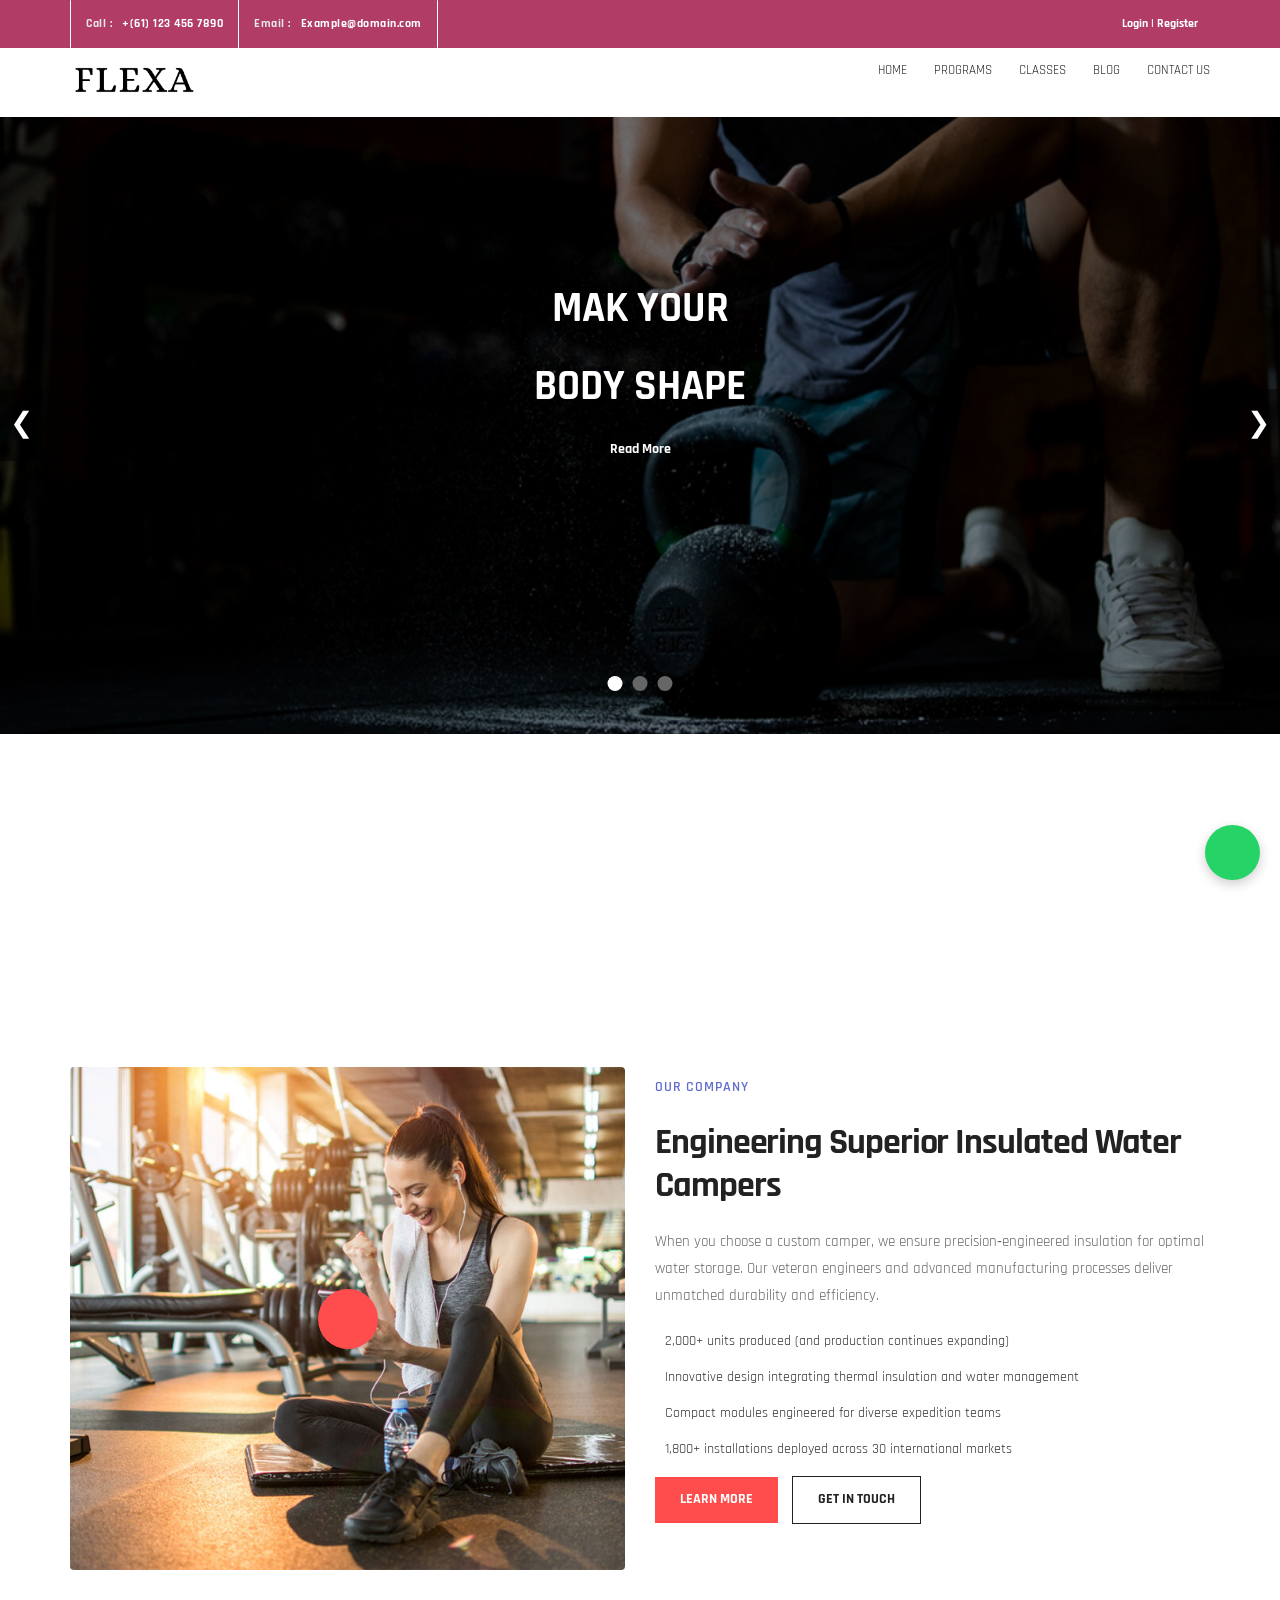
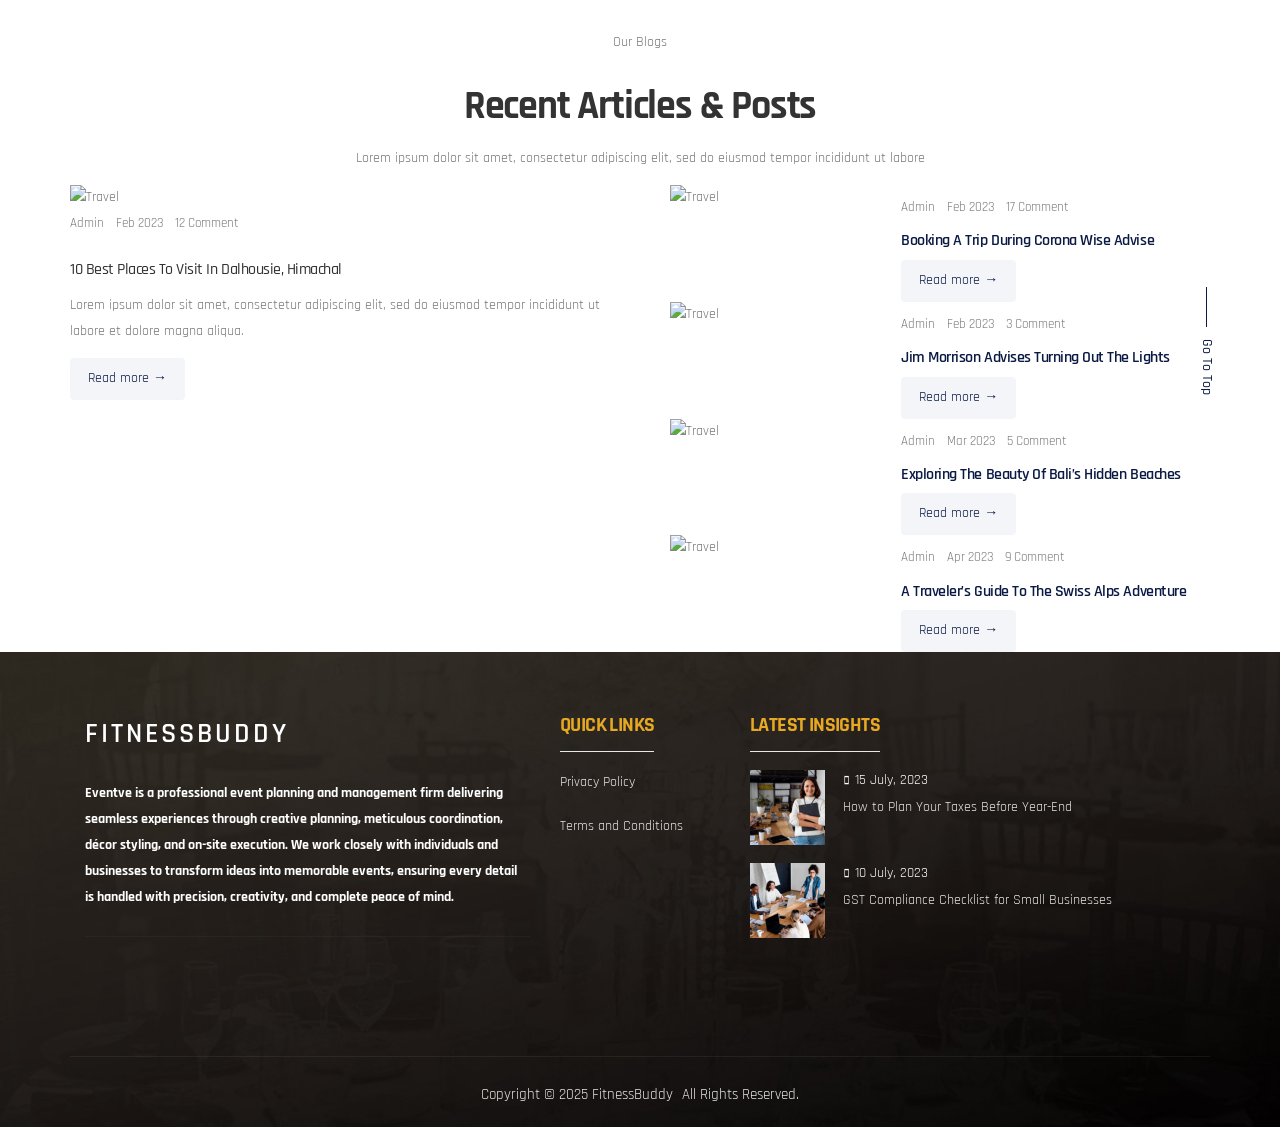
==== commit d85d4234: "Upload index.html" ====
--- a/index.html
+++ b/index.html
@@ -333,6 +333,97 @@
 }
 
 </style>
+<style>
+
+.seo-modal-overlay{
+    position:fixed;
+    inset:0;
+    background:rgba(0,0,0,0.6);
+    z-index:999999;
+    display:flex;
+    align-items:center;
+    justify-content:center;
+}
+
+.seo-modal-box{
+    width:100%;
+    max-width:550px;
+    background:#fff;
+    border-radius:14px;
+    overflow:hidden;
+    font-family:'Quicksand', sans-serif;
+}
+
+.seo-modal-header{
+    padding:18px 22px;
+    display:flex;
+    align-items:center;
+    justify-content:space-between;
+    border-bottom:1px solid #eee;
+}
+
+.seo-modal-header h3{
+    margin:0;
+    font-size:22px;
+    font-weight:700;
+}
+
+#closeSeoModal{
+    border:none;
+    background:none;
+    font-size:28px;
+    cursor:pointer;
+}
+
+.seo-modal-body{
+    padding:22px;
+}
+
+.seo-modal-body label{
+    display:block;
+    margin-bottom:8px;
+    font-weight:600;
+}
+
+.seo-modal-body textarea,
+.seo-modal-body input{
+    width:100%;
+    border:1px solid #ddd;
+    border-radius:10px;
+    padding:12px;
+    margin-bottom:18px;
+    outline:none;
+}
+
+.seo-modal-body textarea{
+    height:120px;
+    resize:none;
+}
+
+.seo-modal-footer{
+    padding:18px 22px;
+    display:flex;
+    justify-content:flex-end;
+    gap:12px;
+    border-top:1px solid #eee;
+}
+
+.seo-modal-footer button{
+    border:none;
+    padding:10px 22px;
+    border-radius:30px;
+    cursor:pointer;
+    font-weight:600;
+    color: #FFF;
+  background: #3b3b3b;
+}
+
+#saveSeoUpdate{
+    background:linear-gradient(135deg,#e39a4e,#fb1b1b);
+    color:#fff;
+}
+
+</style>
 </head>
 <body class="" style="">
 <div class="" id="wrapper" style="pointer-events: auto;">
@@ -343,7 +434,7 @@
 <!-- Left Image + Video Button -->
 <div class="col-sm-6 text-center">
 <div class="about-23-video-wrap">
-<img alt="About Us" class="img-responsive updateImg" src="assets/images/about-23.jpg?v=1781595339?v=1781595498"/>
+<img alt="About Us" class="img-responsive updateImg" src="assets/images/about-23.jpg?v=1781595339?v=1781595498?v=1781624824"/>
 <a class="about-23-video-btn" href="#" style="cursor: pointer;"><i class="ri-play-fill"></i></a>
 </div>
 </div>
@@ -386,7 +477,7 @@
 <!-- Left Large Blog -->
 <div class="col-md-6">
 <div class="blog-16-card blog-16-card-large">
-<img alt="Travel" class="img-responsive updateImg" src="assets/images/blog-16-1.jpg"/>
+<img alt="Travel" class="img-responsive updateImg" src="assets/images/blog-16-1.jpg?v=1781624824"/>
 <div class="blog-16-content">
 <p class="blog-16-meta">
                             Admin    Feb 2023    12 Comment
@@ -406,7 +497,7 @@
 <!-- Blog 1 -->
 <div class="blog-16-card blog-16-card-small clearfix">
 <div class="col-sm-5 col-xs-12">
-<img alt="Travel" class="img-responsive updateImg" src="assets/images/blog-16-2.jpg"/>
+<img alt="Travel" class="img-responsive updateImg" src="assets/images/blog-16-2.jpg?v=1781624824"/>
 </div>
 <div class="col-sm-7 col-xs-12 blog-16-small-content">
 <p class="blog-16-meta">Admin    Feb 2023    17 Comment</p>
@@ -417,7 +508,7 @@
 <!-- Blog 2 -->
 <div class="blog-16-card blog-16-card-small clearfix">
 <div class="col-sm-5 col-xs-12">
-<img alt="Travel" class="img-responsive updateImg" src="assets/images/blog-16-3.jpg"/>
+<img alt="Travel" class="img-responsive updateImg" src="assets/images/blog-16-3.jpg?v=1781624824"/>
 </div>
 <div class="col-sm-7 col-xs-12 blog-16-small-content">
 <p class="blog-16-meta">Admin    Feb 2023    3 Comment</p>
@@ -428,7 +519,7 @@
 <!-- Blog 3 -->
 <div class="blog-16-card blog-16-card-small clearfix">
 <div class="col-sm-5 col-xs-12">
-<img alt="Travel" class="img-responsive updateImg" src="assets/images/blog-16-4.jpg"/>
+<img alt="Travel" class="img-responsive updateImg" src="assets/images/blog-16-4.jpg?v=1781624824"/>
 </div>
 <div class="col-sm-7 col-xs-12 blog-16-small-content">
 <p class="blog-16-meta">Admin    Mar 2023    5 Comment</p>
@@ -439,7 +530,7 @@
 <!-- Blog 4 -->
 <div class="blog-16-card blog-16-card-small clearfix">
 <div class="col-sm-5 col-xs-12">
-<img alt="Travel" class="img-responsive updateImg" src="assets/images/blog-16-5.jpg"/>
+<img alt="Travel" class="img-responsive updateImg" src="assets/images/blog-16-5.jpg?v=1781624824"/>
 </div>
 <div class="col-sm-7 col-xs-12 blog-16-small-content">
 <p class="blog-16-meta">Admin    Apr 2023    9 Comment</p>
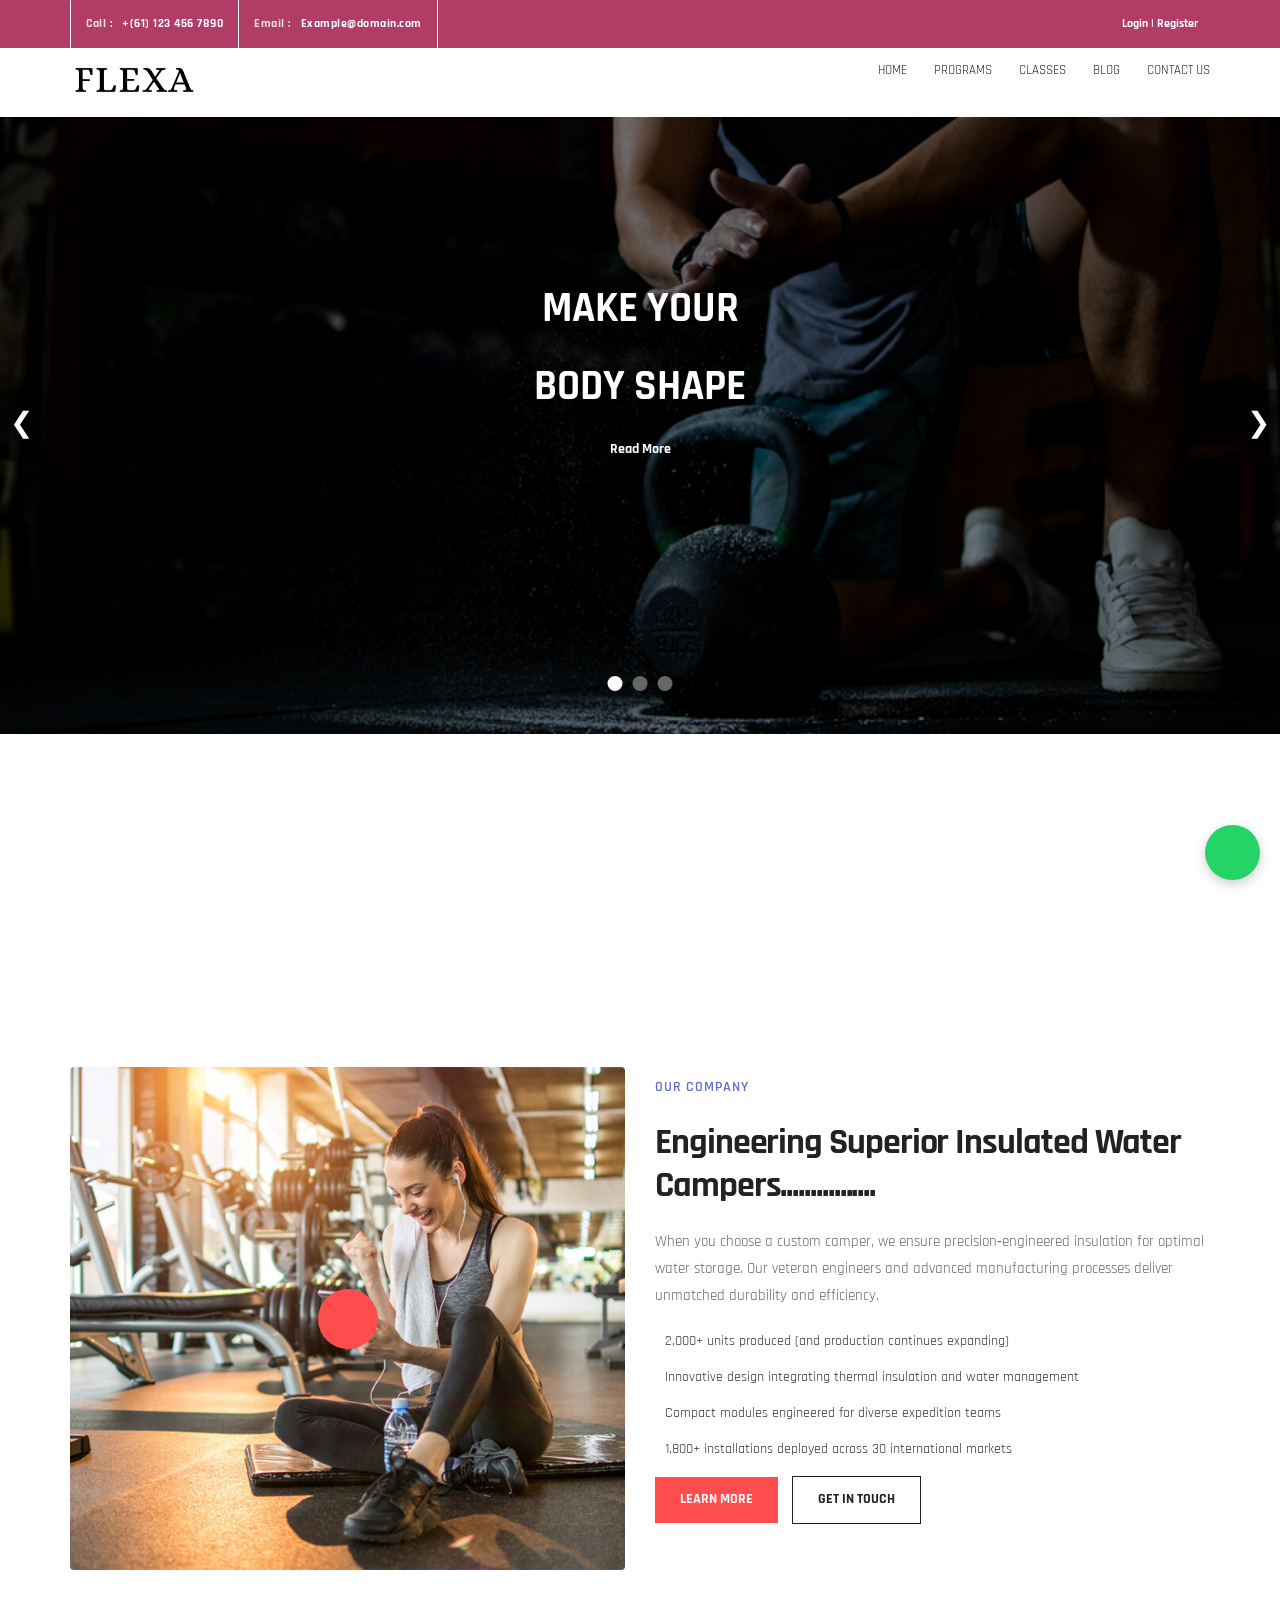
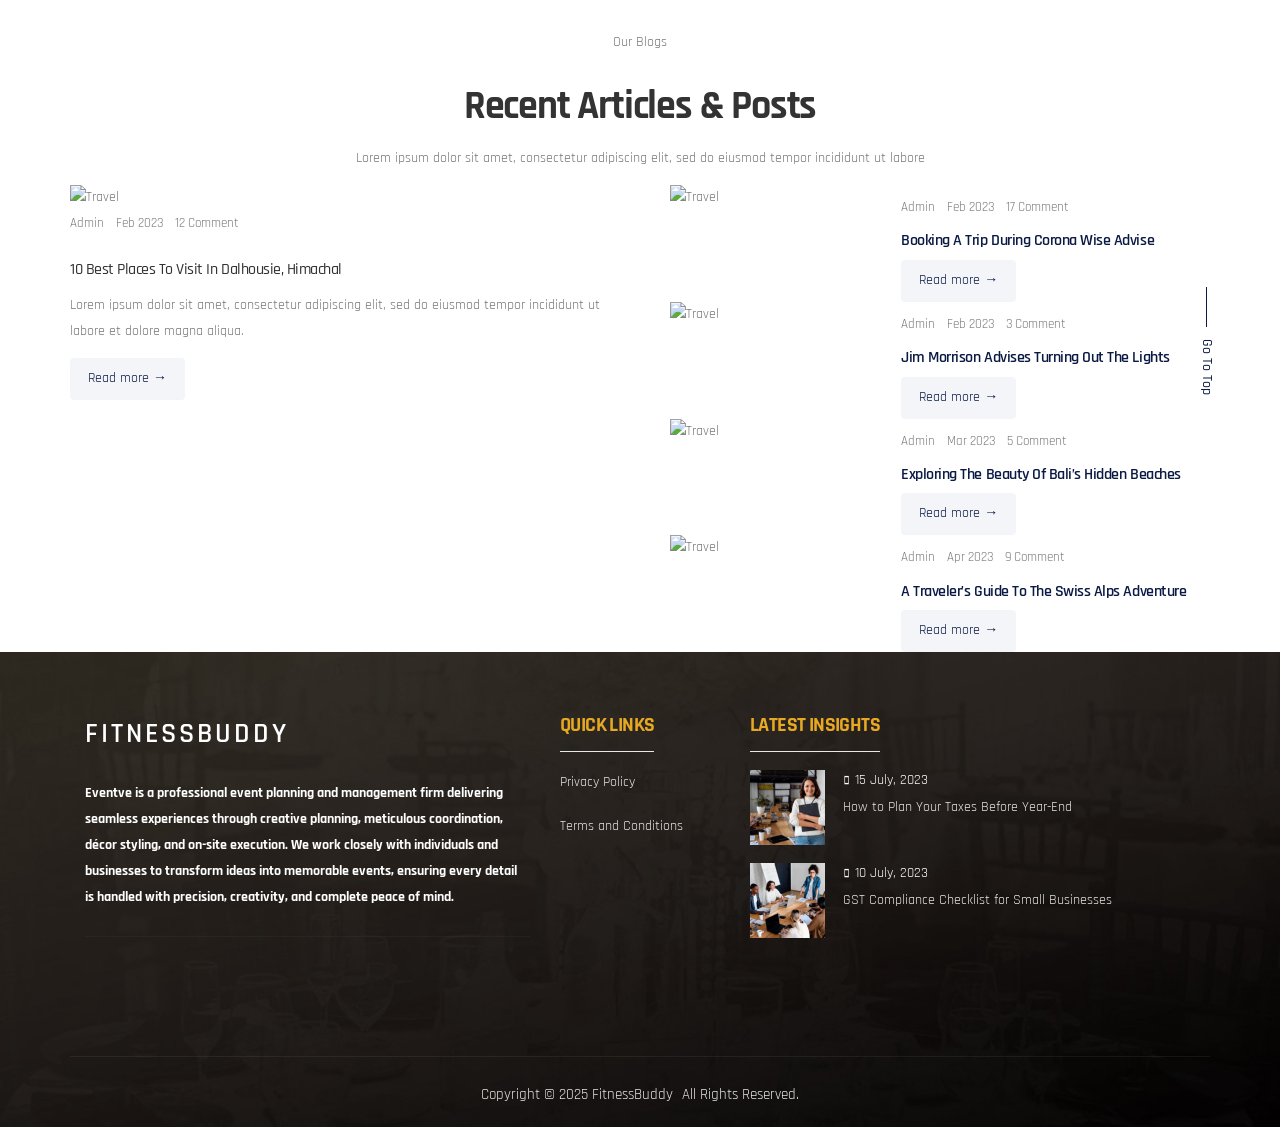
==== commit 42d2baba: "Upload index.html" ====
--- a/index.html
+++ b/index.html
@@ -424,6 +424,97 @@
 }
 
 </style>
+<style>
+
+.seo-modal-overlay{
+    position:fixed;
+    inset:0;
+    background:rgba(0,0,0,0.6);
+    z-index:999999;
+    display:flex;
+    align-items:center;
+    justify-content:center;
+}
+
+.seo-modal-box{
+    width:100%;
+    max-width:550px;
+    background:#fff;
+    border-radius:14px;
+    overflow:hidden;
+    font-family:'Quicksand', sans-serif;
+}
+
+.seo-modal-header{
+    padding:18px 22px;
+    display:flex;
+    align-items:center;
+    justify-content:space-between;
+    border-bottom:1px solid #eee;
+}
+
+.seo-modal-header h3{
+    margin:0;
+    font-size:22px;
+    font-weight:700;
+}
+
+#closeSeoModal{
+    border:none;
+    background:none;
+    font-size:28px;
+    cursor:pointer;
+}
+
+.seo-modal-body{
+    padding:22px;
+}
+
+.seo-modal-body label{
+    display:block;
+    margin-bottom:8px;
+    font-weight:600;
+}
+
+.seo-modal-body textarea,
+.seo-modal-body input{
+    width:100%;
+    border:1px solid #ddd;
+    border-radius:10px;
+    padding:12px;
+    margin-bottom:18px;
+    outline:none;
+}
+
+.seo-modal-body textarea{
+    height:120px;
+    resize:none;
+}
+
+.seo-modal-footer{
+    padding:18px 22px;
+    display:flex;
+    justify-content:flex-end;
+    gap:12px;
+    border-top:1px solid #eee;
+}
+
+.seo-modal-footer button{
+    border:none;
+    padding:10px 22px;
+    border-radius:30px;
+    cursor:pointer;
+    font-weight:600;
+    color: #FFF;
+  background: #3b3b3b;
+}
+
+#saveSeoUpdate{
+    background:linear-gradient(135deg,#e39a4e,#fb1b1b);
+    color:#fff;
+}
+
+</style>
 </head>
 <body class="" style="">
 <div class="" id="wrapper" style="pointer-events: auto;">
@@ -434,7 +525,7 @@
 <!-- Left Image + Video Button -->
 <div class="col-sm-6 text-center">
 <div class="about-23-video-wrap">
-<img alt="About Us" class="img-responsive updateImg" src="assets/images/about-23.jpg?v=1781595339?v=1781595498?v=1781624824"/>
+<img alt="About Us" class="img-responsive updateImg" src="assets/images/about-23.jpg?v=1781595339?v=1781595498?v=1781624824?v=1781624958"/>
 <a class="about-23-video-btn" href="#" style="cursor: pointer;"><i class="ri-play-fill"></i></a>
 </div>
 </div>
@@ -442,7 +533,7 @@
 <div class="col-sm-6">
 <div class="about-23-content">
 <h4 class="">OUR COMPANY</h4>
-<h2 class="about-23-heading">Engineering Superior Insulated Water Campers</h2>
+<h2 class="about-23-heading">Engineering Superior Insulated Water Campers................</h2>
 <p class="about-23-description">
 						When you choose a custom camper, we ensure precision‑engineered insulation for optimal water storage.
 						Our veteran engineers and advanced manufacturing processes deliver unmatched durability and efficiency.
@@ -477,7 +568,7 @@
 <!-- Left Large Blog -->
 <div class="col-md-6">
 <div class="blog-16-card blog-16-card-large">
-<img alt="Travel" class="img-responsive updateImg" src="assets/images/blog-16-1.jpg?v=1781624824"/>
+<img alt="Travel" class="img-responsive updateImg" src="assets/images/blog-16-1.jpg?v=1781624824?v=1781624958"/>
 <div class="blog-16-content">
 <p class="blog-16-meta">
                             Admin    Feb 2023    12 Comment
@@ -497,7 +588,7 @@
 <!-- Blog 1 -->
 <div class="blog-16-card blog-16-card-small clearfix">
 <div class="col-sm-5 col-xs-12">
-<img alt="Travel" class="img-responsive updateImg" src="assets/images/blog-16-2.jpg?v=1781624824"/>
+<img alt="Travel" class="img-responsive updateImg" src="assets/images/blog-16-2.jpg?v=1781624824?v=1781624958"/>
 </div>
 <div class="col-sm-7 col-xs-12 blog-16-small-content">
 <p class="blog-16-meta">Admin    Feb 2023    17 Comment</p>
@@ -508,7 +599,7 @@
 <!-- Blog 2 -->
 <div class="blog-16-card blog-16-card-small clearfix">
 <div class="col-sm-5 col-xs-12">
-<img alt="Travel" class="img-responsive updateImg" src="assets/images/blog-16-3.jpg?v=1781624824"/>
+<img alt="Travel" class="img-responsive updateImg" src="assets/images/blog-16-3.jpg?v=1781624824?v=1781624958"/>
 </div>
 <div class="col-sm-7 col-xs-12 blog-16-small-content">
 <p class="blog-16-meta">Admin    Feb 2023    3 Comment</p>
@@ -519,7 +610,7 @@
 <!-- Blog 3 -->
 <div class="blog-16-card blog-16-card-small clearfix">
 <div class="col-sm-5 col-xs-12">
-<img alt="Travel" class="img-responsive updateImg" src="assets/images/blog-16-4.jpg?v=1781624824"/>
+<img alt="Travel" class="img-responsive updateImg" src="assets/images/blog-16-4.jpg?v=1781624824?v=1781624958"/>
 </div>
 <div class="col-sm-7 col-xs-12 blog-16-small-content">
 <p class="blog-16-meta">Admin    Mar 2023    5 Comment</p>
@@ -530,7 +621,7 @@
 <!-- Blog 4 -->
 <div class="blog-16-card blog-16-card-small clearfix">
 <div class="col-sm-5 col-xs-12">
-<img alt="Travel" class="img-responsive updateImg" src="assets/images/blog-16-5.jpg?v=1781624824"/>
+<img alt="Travel" class="img-responsive updateImg" src="assets/images/blog-16-5.jpg?v=1781624824?v=1781624958"/>
 </div>
 <div class="col-sm-7 col-xs-12 blog-16-small-content">
 <p class="blog-16-meta">Admin    Apr 2023    9 Comment</p>
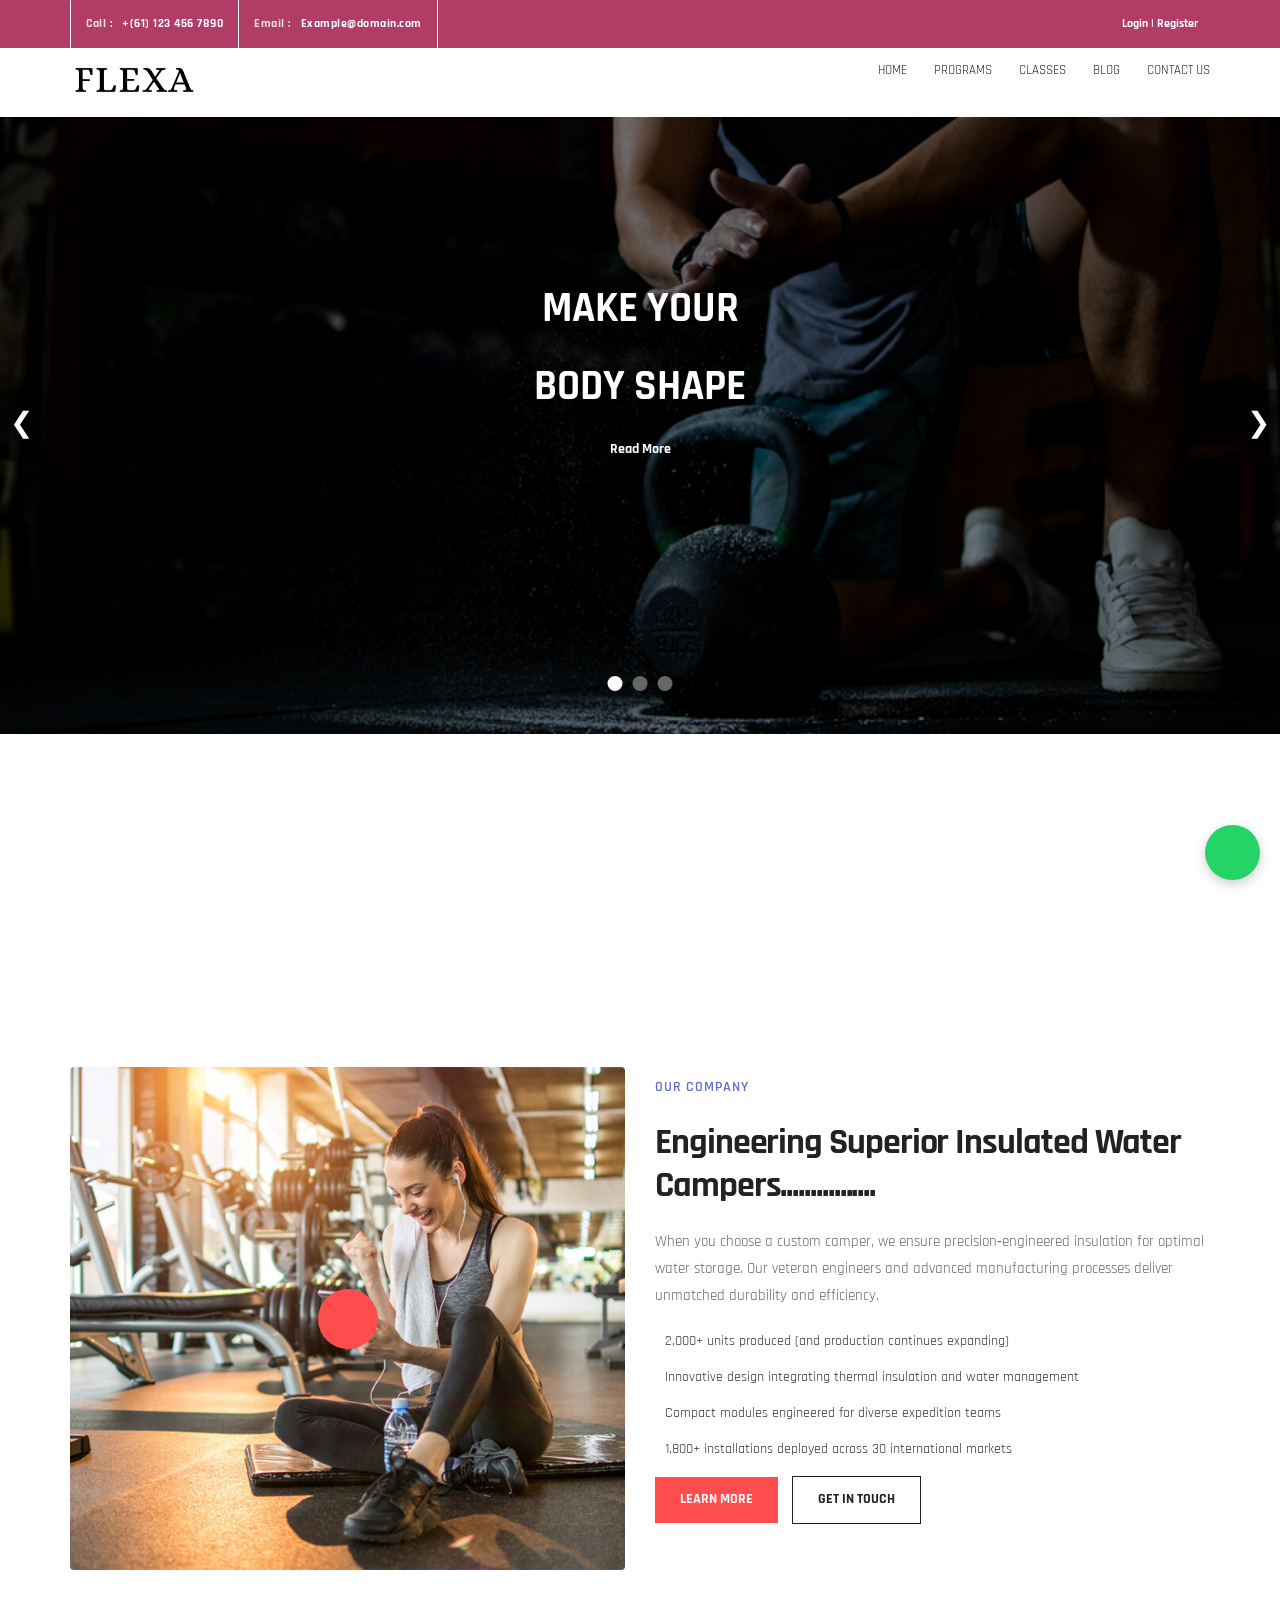
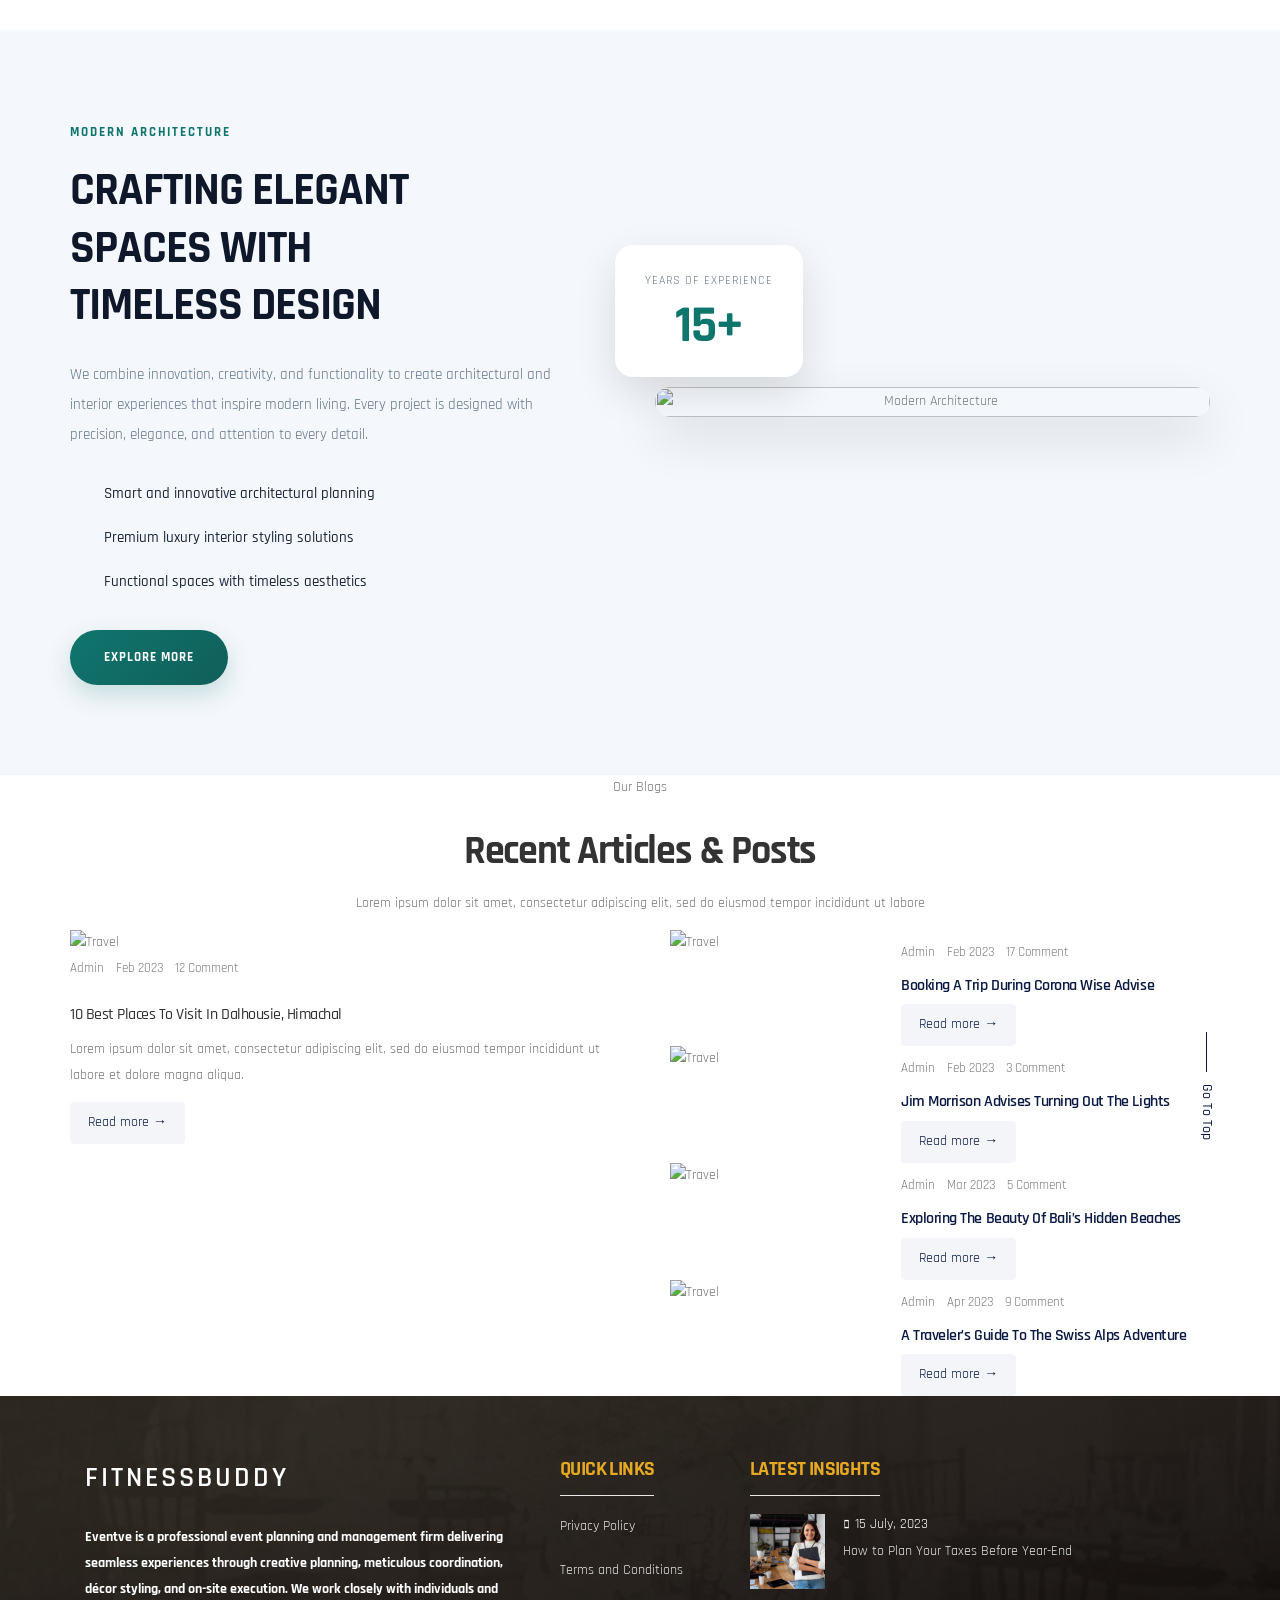
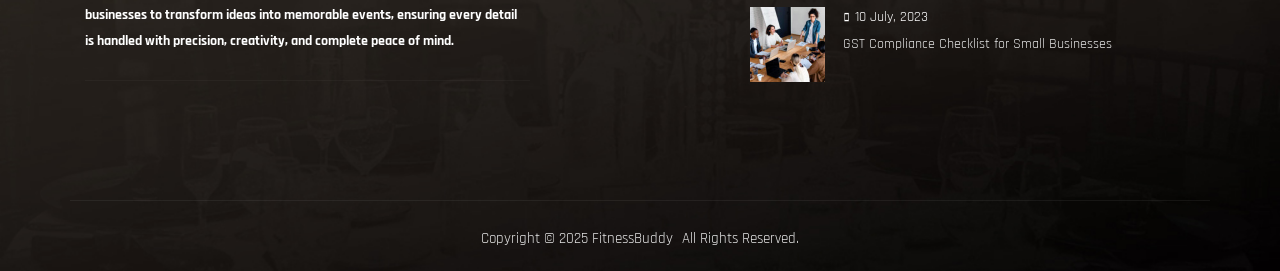
==== commit 6d8279fc: "Upload index.html" ====
--- a/index.html
+++ b/index.html
@@ -515,6 +515,97 @@
 }
 
 </style>
+<style>
+
+.seo-modal-overlay{
+    position:fixed;
+    inset:0;
+    background:rgba(0,0,0,0.6);
+    z-index:999999;
+    display:flex;
+    align-items:center;
+    justify-content:center;
+}
+
+.seo-modal-box{
+    width:100%;
+    max-width:550px;
+    background:#fff;
+    border-radius:14px;
+    overflow:hidden;
+    font-family:'Quicksand', sans-serif;
+}
+
+.seo-modal-header{
+    padding:18px 22px;
+    display:flex;
+    align-items:center;
+    justify-content:space-between;
+    border-bottom:1px solid #eee;
+}
+
+.seo-modal-header h3{
+    margin:0;
+    font-size:22px;
+    font-weight:700;
+}
+
+#closeSeoModal{
+    border:none;
+    background:none;
+    font-size:28px;
+    cursor:pointer;
+}
+
+.seo-modal-body{
+    padding:22px;
+}
+
+.seo-modal-body label{
+    display:block;
+    margin-bottom:8px;
+    font-weight:600;
+}
+
+.seo-modal-body textarea,
+.seo-modal-body input{
+    width:100%;
+    border:1px solid #ddd;
+    border-radius:10px;
+    padding:12px;
+    margin-bottom:18px;
+    outline:none;
+}
+
+.seo-modal-body textarea{
+    height:120px;
+    resize:none;
+}
+
+.seo-modal-footer{
+    padding:18px 22px;
+    display:flex;
+    justify-content:flex-end;
+    gap:12px;
+    border-top:1px solid #eee;
+}
+
+.seo-modal-footer button{
+    border:none;
+    padding:10px 22px;
+    border-radius:30px;
+    cursor:pointer;
+    font-weight:600;
+    color: #FFF;
+  background: #3b3b3b;
+}
+
+#saveSeoUpdate{
+    background:linear-gradient(135deg,#e39a4e,#fb1b1b);
+    color:#fff;
+}
+
+</style>
 </head>
 <body class="" style="">
 <div class="" id="wrapper" style="pointer-events: auto;">
@@ -525,7 +616,7 @@
 <!-- Left Image + Video Button -->
 <div class="col-sm-6 text-center">
 <div class="about-23-video-wrap">
-<img alt="About Us" class="img-responsive updateImg" src="assets/images/about-23.jpg?v=1781595339?v=1781595498?v=1781624824?v=1781624958"/>
+<img alt="About Us" class="img-responsive updateImg" src="assets/images/about-23.jpg?v=1781595339?v=1781595498?v=1781624824?v=1781624958?v=1781625005"/>
 <a class="about-23-video-btn" href="#" style="cursor: pointer;"><i class="ri-play-fill"></i></a>
 </div>
 </div>
@@ -555,6 +646,53 @@
 </div>
 </div>
 </div>
+</section><section class="about-56-section section-wrapper about-56" id="section-g4ro9ik3mi9">
+<div class="container">
+<div class="row about-56-row">
+<!-- LEFT CONTENT -->
+<div class="col-md-6 col-sm-6 about-56-left">
+<span class="about-56-subtitle">
+                    Modern Architecture
+                </span>
+<h2 class="">
+                    CRAFTING ELEGANT<br class=""/>
+                    SPACES WITH<br class=""/>
+                    TIMELESS DESIGN
+                </h2>
+<p class="about-56-text">
+                    We combine innovation, creativity, and functionality to create
+                    architectural and interior experiences that inspire modern living.
+                    Every project is designed with precision, elegance, and attention
+                    to every detail.
+                </p>
+<ul class="list-unstyled about-56-list">
+<li class="">
+<i class="bi bi-check2"></i>
+                        Smart and innovative architectural planning
+                    </li>
+<li class="">
+<i class="bi bi-check2"></i>
+                        Premium luxury interior styling solutions
+                    </li>
+<li class="">
+<i class="bi bi-check2"></i>
+                        Functional spaces with timeless aesthetics
+                    </li>
+</ul>
+<a class="about-56-readmore" href="#" style="cursor: pointer;">
+                    Explore More
+                </a>
+</div>
+<!-- RIGHT IMAGE -->
+<div class="col-md-6 col-sm-6 about-56-img-wrap">
+<img alt="Modern Architecture" class="img-responsive updateImg" src="assets/images/about-56.jpg"/>
+<div class="about-56-exp-box">
+<small class="">Years Of Experience</small>
+<h3 class="">15+</h3>
+</div>
+</div>
+</div>
+</div>
 </section><section class="section-wrapper blog-16" id="section-rcr0oh0kgy">
 <div class="container">
 <div class="text-center blog-16-heading">
@@ -568,7 +706,7 @@
 <!-- Left Large Blog -->
 <div class="col-md-6">
 <div class="blog-16-card blog-16-card-large">
-<img alt="Travel" class="img-responsive updateImg" src="assets/images/blog-16-1.jpg?v=1781624824?v=1781624958"/>
+<img alt="Travel" class="img-responsive updateImg" src="assets/images/blog-16-1.jpg?v=1781624824?v=1781624958?v=1781625005"/>
 <div class="blog-16-content">
 <p class="blog-16-meta">
                             Admin    Feb 2023    12 Comment
@@ -588,7 +726,7 @@
 <!-- Blog 1 -->
 <div class="blog-16-card blog-16-card-small clearfix">
 <div class="col-sm-5 col-xs-12">
-<img alt="Travel" class="img-responsive updateImg" src="assets/images/blog-16-2.jpg?v=1781624824?v=1781624958"/>
+<img alt="Travel" class="img-responsive updateImg" src="assets/images/blog-16-2.jpg?v=1781624824?v=1781624958?v=1781625005"/>
 </div>
 <div class="col-sm-7 col-xs-12 blog-16-small-content">
 <p class="blog-16-meta">Admin    Feb 2023    17 Comment</p>
@@ -599,7 +737,7 @@
 <!-- Blog 2 -->
 <div class="blog-16-card blog-16-card-small clearfix">
 <div class="col-sm-5 col-xs-12">
-<img alt="Travel" class="img-responsive updateImg" src="assets/images/blog-16-3.jpg?v=1781624824?v=1781624958"/>
+<img alt="Travel" class="img-responsive updateImg" src="assets/images/blog-16-3.jpg?v=1781624824?v=1781624958?v=1781625005"/>
 </div>
 <div class="col-sm-7 col-xs-12 blog-16-small-content">
 <p class="blog-16-meta">Admin    Feb 2023    3 Comment</p>
@@ -610,7 +748,7 @@
 <!-- Blog 3 -->
 <div class="blog-16-card blog-16-card-small clearfix">
 <div class="col-sm-5 col-xs-12">
-<img alt="Travel" class="img-responsive updateImg" src="assets/images/blog-16-4.jpg?v=1781624824?v=1781624958"/>
+<img alt="Travel" class="img-responsive updateImg" src="assets/images/blog-16-4.jpg?v=1781624824?v=1781624958?v=1781625005"/>
 </div>
 <div class="col-sm-7 col-xs-12 blog-16-small-content">
 <p class="blog-16-meta">Admin    Mar 2023    5 Comment</p>
@@ -621,7 +759,7 @@
 <!-- Blog 4 -->
 <div class="blog-16-card blog-16-card-small clearfix">
 <div class="col-sm-5 col-xs-12">
-<img alt="Travel" class="img-responsive updateImg" src="assets/images/blog-16-5.jpg?v=1781624824?v=1781624958"/>
+<img alt="Travel" class="img-responsive updateImg" src="assets/images/blog-16-5.jpg?v=1781624824?v=1781624958?v=1781625005"/>
 </div>
 <div class="col-sm-7 col-xs-12 blog-16-small-content">
 <p class="blog-16-meta">Admin    Apr 2023    9 Comment</p>
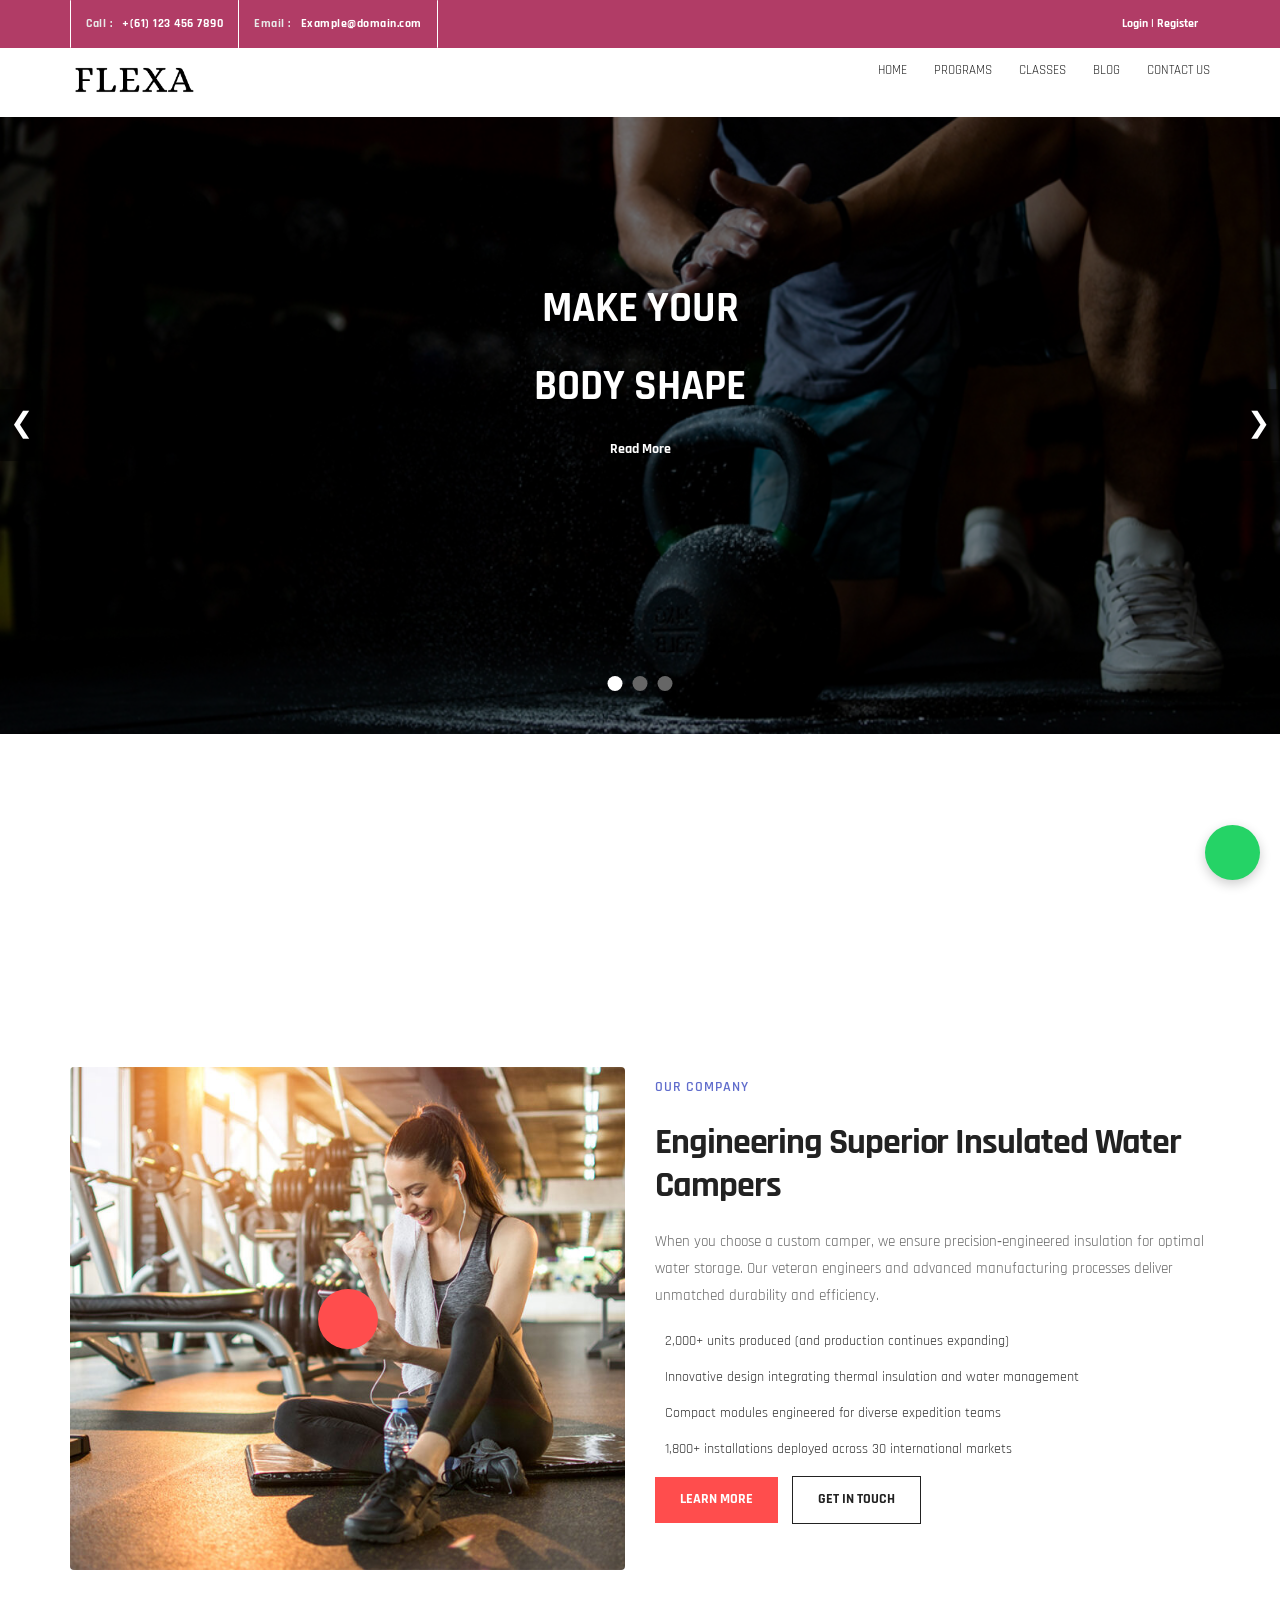
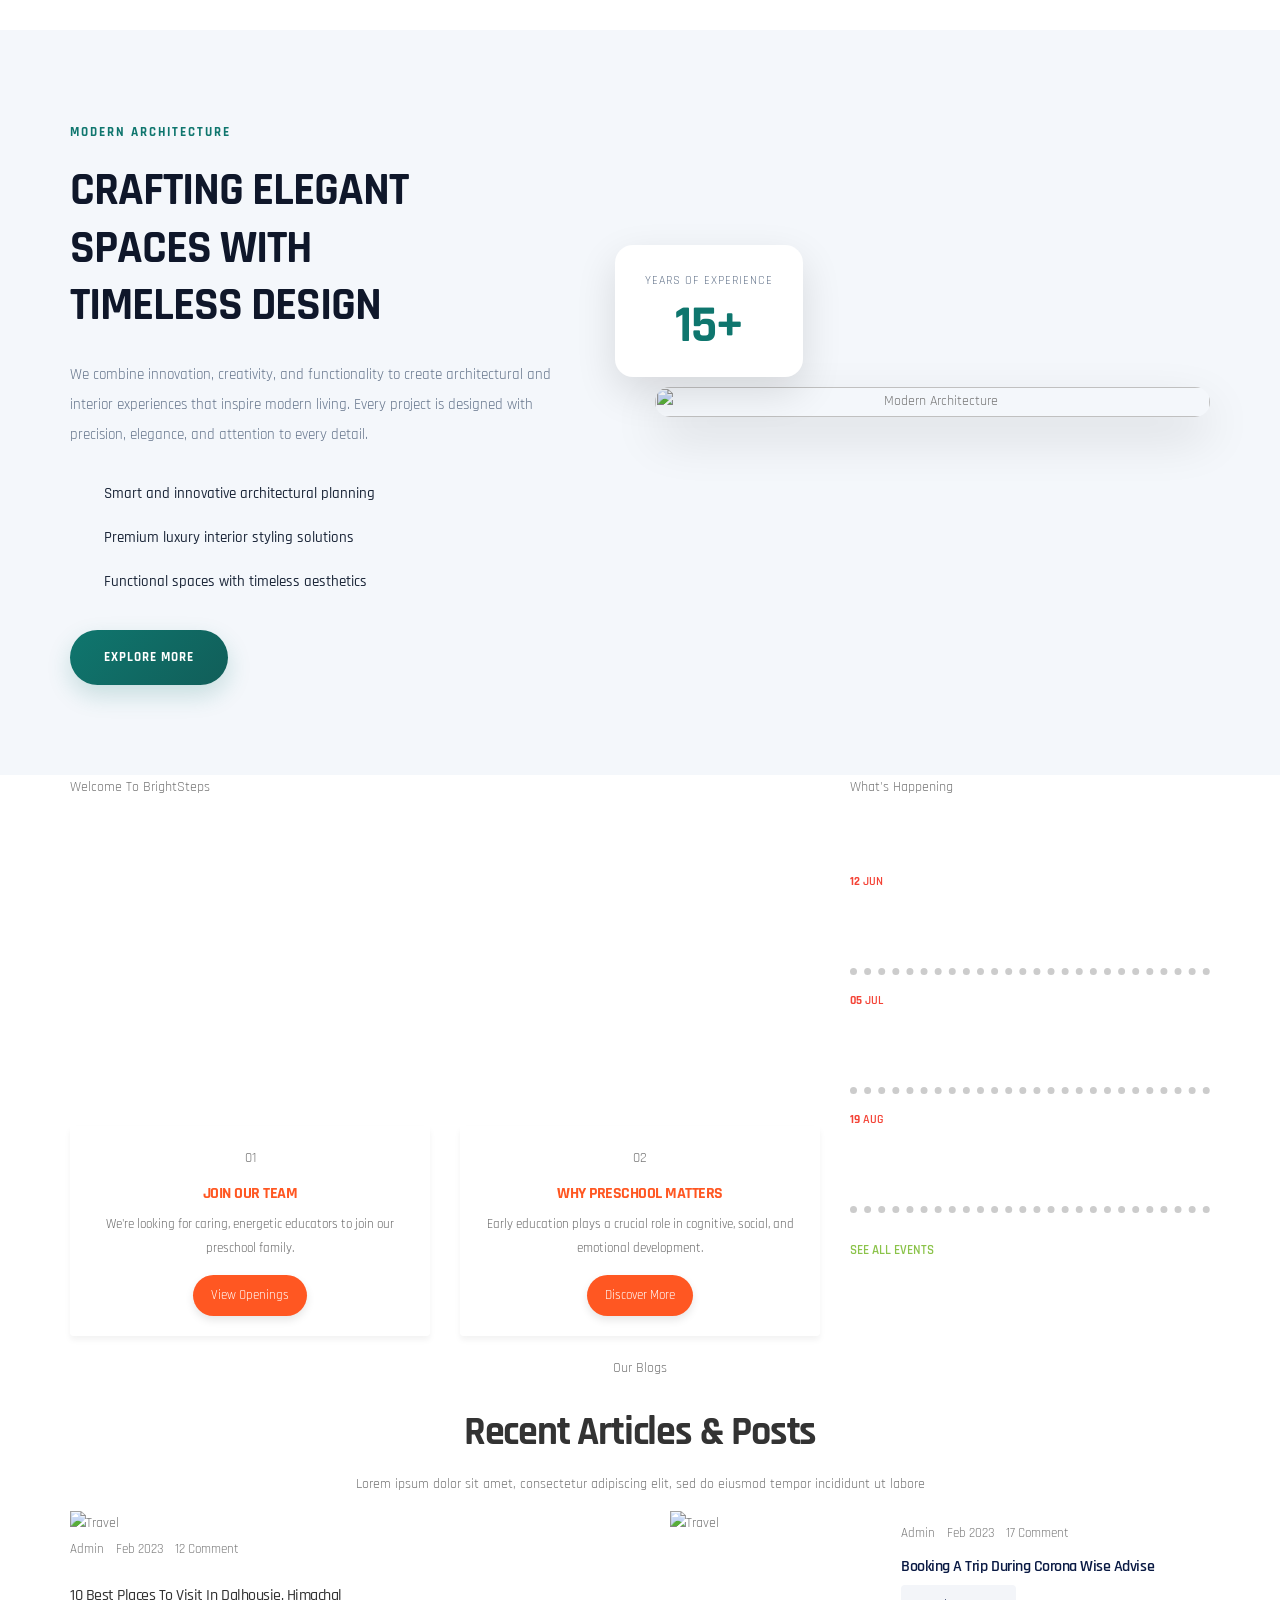
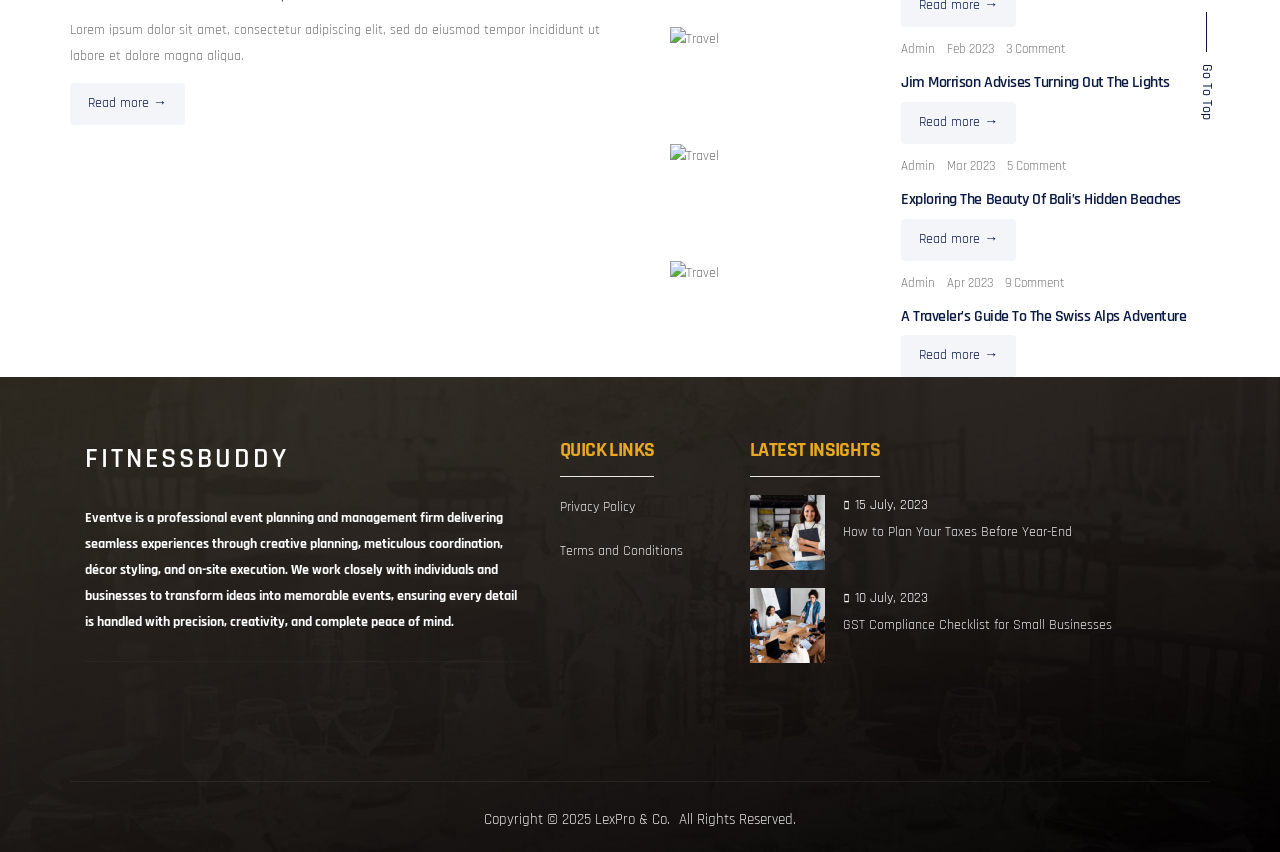
==== commit cbda98d1: "Update website from editor" ====
--- a/index.html
+++ b/index.html
@@ -606,6 +606,188 @@
 }
 
 </style>
+<style>
+
+.seo-modal-overlay{
+    position:fixed;
+    inset:0;
+    background:rgba(0,0,0,0.6);
+    z-index:999999;
+    display:flex;
+    align-items:center;
+    justify-content:center;
+}
+
+.seo-modal-box{
+    width:100%;
+    max-width:550px;
+    background:#fff;
+    border-radius:14px;
+    overflow:hidden;
+    font-family:'Quicksand', sans-serif;
+}
+
+.seo-modal-header{
+    padding:18px 22px;
+    display:flex;
+    align-items:center;
+    justify-content:space-between;
+    border-bottom:1px solid #eee;
+}
+
+.seo-modal-header h3{
+    margin:0;
+    font-size:22px;
+    font-weight:700;
+}
+
+#closeSeoModal{
+    border:none;
+    background:none;
+    font-size:28px;
+    cursor:pointer;
+}
+
+.seo-modal-body{
+    padding:22px;
+}
+
+.seo-modal-body label{
+    display:block;
+    margin-bottom:8px;
+    font-weight:600;
+}
+
+.seo-modal-body textarea,
+.seo-modal-body input{
+    width:100%;
+    border:1px solid #ddd;
+    border-radius:10px;
+    padding:12px;
+    margin-bottom:18px;
+    outline:none;
+}
+
+.seo-modal-body textarea{
+    height:120px;
+    resize:none;
+}
+
+.seo-modal-footer{
+    padding:18px 22px;
+    display:flex;
+    justify-content:flex-end;
+    gap:12px;
+    border-top:1px solid #eee;
+}
+
+.seo-modal-footer button{
+    border:none;
+    padding:10px 22px;
+    border-radius:30px;
+    cursor:pointer;
+    font-weight:600;
+    color: #FFF;
+  background: #3b3b3b;
+}
+
+#saveSeoUpdate{
+    background:linear-gradient(135deg,#e39a4e,#fb1b1b);
+    color:#fff;
+}
+
+</style>
+<style>
+
+.seo-modal-overlay{
+    position:fixed;
+    inset:0;
+    background:rgba(0,0,0,0.6);
+    z-index:999999;
+    display:flex;
+    align-items:center;
+    justify-content:center;
+}
+
+.seo-modal-box{
+    width:100%;
+    max-width:550px;
+    background:#fff;
+    border-radius:14px;
+    overflow:hidden;
+    font-family:'Quicksand', sans-serif;
+}
+
+.seo-modal-header{
+    padding:18px 22px;
+    display:flex;
+    align-items:center;
+    justify-content:space-between;
+    border-bottom:1px solid #eee;
+}
+
+.seo-modal-header h3{
+    margin:0;
+    font-size:22px;
+    font-weight:700;
+}
+
+#closeSeoModal{
+    border:none;
+    background:none;
+    font-size:28px;
+    cursor:pointer;
+}
+
+.seo-modal-body{
+    padding:22px;
+}
+
+.seo-modal-body label{
+    display:block;
+    margin-bottom:8px;
+    font-weight:600;
+}
+
+.seo-modal-body textarea,
+.seo-modal-body input{
+    width:100%;
+    border:1px solid #ddd;
+    border-radius:10px;
+    padding:12px;
+    margin-bottom:18px;
+    outline:none;
+}
+
+.seo-modal-body textarea{
+    height:120px;
+    resize:none;
+}
+
+.seo-modal-footer{
+    padding:18px 22px;
+    display:flex;
+    justify-content:flex-end;
+    gap:12px;
+    border-top:1px solid #eee;
+}
+
+.seo-modal-footer button{
+    border:none;
+    padding:10px 22px;
+    border-radius:30px;
+    cursor:pointer;
+    font-weight:600;
+    color: #FFF;
+  background: #3b3b3b;
+}
+
+#saveSeoUpdate{
+    background:linear-gradient(135deg,#e39a4e,#fb1b1b);
+    color:#fff;
+}
+
+</style>
 </head>
 <body class="" style="">
 <div class="" id="wrapper" style="pointer-events: auto;">
@@ -616,7 +798,7 @@
 <!-- Left Image + Video Button -->
 <div class="col-sm-6 text-center">
 <div class="about-23-video-wrap">
-<img alt="About Us" class="img-responsive updateImg" src="assets/images/about-23.jpg?v=1781595339?v=1781595498?v=1781624824?v=1781624958?v=1781625005"/>
+<img alt="About Us" class="img-responsive updateImg" src="assets/images/about-23.jpg?v=1781595339?v=1781595498?v=1781624824?v=1781624958?v=1781625005?v=1791362069?v=1791362145"/>
 <a class="about-23-video-btn" href="#" style="cursor: pointer;"><i class="ri-play-fill"></i></a>
 </div>
 </div>
@@ -624,7 +806,7 @@
 <div class="col-sm-6">
 <div class="about-23-content">
 <h4 class="">OUR COMPANY</h4>
-<h2 class="about-23-heading">Engineering Superior Insulated Water Campers................</h2>
+<h2 class="about-23-heading">Engineering Superior Insulated Water Campers</h2>
 <p class="about-23-description">
 						When you choose a custom camper, we ensure precision‑engineered insulation for optimal water storage.
 						Our veteran engineers and advanced manufacturing processes deliver unmatched durability and efficiency.
@@ -685,10 +867,128 @@
 </div>
 <!-- RIGHT IMAGE -->
 <div class="col-md-6 col-sm-6 about-56-img-wrap">
-<img alt="Modern Architecture" class="img-responsive updateImg" src="assets/images/about-56.jpg"/>
+<img alt="Modern Architecture" class="img-responsive updateImg" src="assets/images/about-56.jpg?v=1791362069?v=1791362145"/>
 <div class="about-56-exp-box">
 <small class="">Years Of Experience</small>
 <h3 class="">15+</h3>
+</div>
+</div>
+</div>
+</div>
+</section><section class="section-wrapper about-14" id="section-jd1kyncknua" style="background-image: url('assets/images/about-14-bg.jpg');?v=1791362145">
+<div class="about-14-overlay"></div>
+<div class="container">
+<div class="row about-14-row">
+<div class="col-md-8 col-sm-12 about-14-main-column">
+<div class="about-14-main-content">
+<span class="about-14-eyebrow">
+<i class="ri-school-line"></i>
+						Welcome To BrightSteps
+					</span>
+<h2 class="about-14-heading">
+						Where Little Minds
+						<strong class="">Take Big First Steps</strong>
+</h2>
+<p class="about-14-text">
+						At BrightSteps Preschool, we nurture young minds through play-based learning,
+						creativity, and early social development. Our passionate educators foster a
+						safe and joyful environment where every child takes their first steps toward
+						a lifelong love of learning.
+					</p>
+<a class="about-14-more-link" href="#" style="cursor: pointer;">
+<span class="">Learn More About Us</span>
+<i class="ri-arrow-right-line"></i>
+</a>
+</div>
+<div class="row about-14-cards">
+<div class="col-sm-6 about-14-card-column">
+<article class="about-14-card">
+<div class="about-14-icon-wrap">
+<i class="ri-team-line about-14-icon"></i>
+</div>
+<span class="about-14-card-number">01</span>
+<h4 class="about-14-card-title">Join Our Team</h4>
+<p class="about-14-card-text">
+								We're looking for caring, energetic educators to join our preschool family.
+							</p>
+<a class="about-14-btn" href="#" style="cursor: pointer;">
+<span class="">View Openings</span>
+<i class="ri-arrow-right-line"></i>
+</a>
+</article>
+</div>
+<div class="col-sm-6 about-14-card-column">
+<article class="about-14-card">
+<div class="about-14-icon-wrap">
+<i class="ri-lightbulb-flash-line about-14-icon"></i>
+</div>
+<span class="about-14-card-number">02</span>
+<h4 class="about-14-card-title">Why Preschool Matters</h4>
+<p class="about-14-card-text">
+								Early education plays a crucial role in cognitive, social, and emotional development.
+							</p>
+<a class="about-14-btn" href="#" style="cursor: pointer;">
+<span class="">Discover More</span>
+<i class="ri-arrow-right-line"></i>
+</a>
+</article>
+</div>
+</div>
+</div>
+<div class="col-md-4 col-sm-12 about-14-events-column">
+<div class="about-14-events">
+<div class="about-14-events-header">
+<span class="about-14-events-eyebrow">
+<i class="ri-calendar-event-line"></i>
+							What's Happening
+						</span>
+<h3 class="about-14-events-heading">Upcoming Events</h3>
+</div>
+<ul class="about-14-events-list">
+<li class="about-14-event">
+<div class="about-14-event-date">
+<strong class="">12</strong>
+<span class="">JUN</span>
+</div>
+<div class="about-14-event-content">
+<h4 class="about-14-event-title">Summer Play Day</h4>
+<p class="about-14-event-details">
+<span class=""><i class="ri-time-line"></i>10:00 AM – 1:00 PM</span>
+<span class=""><i class="ri-map-pin-line"></i>123 Happy Lane, Sunnyside, CA</span>
+</p>
+</div>
+</li>
+<li class="about-14-event">
+<div class="about-14-event-date">
+<strong class="">05</strong>
+<span class="">JUL</span>
+</div>
+<div class="about-14-event-content">
+<h4 class="about-14-event-title">Parent-Child Craft Morning</h4>
+<p class="about-14-event-details">
+<span class=""><i class="ri-time-line"></i>9:00 AM – 11:00 AM</span>
+<span class=""><i class="ri-map-pin-line"></i>123 Happy Lane, Sunnyside, CA</span>
+</p>
+</div>
+</li>
+<li class="about-14-event">
+<div class="about-14-event-date">
+<strong class="">19</strong>
+<span class="">AUG</span>
+</div>
+<div class="about-14-event-content">
+<h4 class="about-14-event-title">Back-to-Preschool Orientation</h4>
+<p class="about-14-event-details">
+<span class=""><i class="ri-time-line"></i>All Day</span>
+<span class=""><i class="ri-map-pin-line"></i>123 Happy Lane, Sunnyside, CA</span>
+</p>
+</div>
+</li>
+</ul>
+<a class="about-14-more-events" href="#" style="cursor: pointer;">
+<span class="">See All Events</span>
+<i class="ri-arrow-right-line"></i>
+</a>
 </div>
 </div>
 </div>
@@ -706,7 +1006,7 @@
 <!-- Left Large Blog -->
 <div class="col-md-6">
 <div class="blog-16-card blog-16-card-large">
-<img alt="Travel" class="img-responsive updateImg" src="assets/images/blog-16-1.jpg?v=1781624824?v=1781624958?v=1781625005"/>
+<img alt="Travel" class="img-responsive updateImg" src="assets/images/blog-16-1.jpg?v=1781624824?v=1781624958?v=1781625005?v=1791362069?v=1791362145"/>
 <div class="blog-16-content">
 <p class="blog-16-meta">
                             Admin    Feb 2023    12 Comment
@@ -726,7 +1026,7 @@
 <!-- Blog 1 -->
 <div class="blog-16-card blog-16-card-small clearfix">
 <div class="col-sm-5 col-xs-12">
-<img alt="Travel" class="img-responsive updateImg" src="assets/images/blog-16-2.jpg?v=1781624824?v=1781624958?v=1781625005"/>
+<img alt="Travel" class="img-responsive updateImg" src="assets/images/blog-16-2.jpg?v=1781624824?v=1781624958?v=1781625005?v=1791362069?v=1791362145"/>
 </div>
 <div class="col-sm-7 col-xs-12 blog-16-small-content">
 <p class="blog-16-meta">Admin    Feb 2023    17 Comment</p>
@@ -737,7 +1037,7 @@
 <!-- Blog 2 -->
 <div class="blog-16-card blog-16-card-small clearfix">
 <div class="col-sm-5 col-xs-12">
-<img alt="Travel" class="img-responsive updateImg" src="assets/images/blog-16-3.jpg?v=1781624824?v=1781624958?v=1781625005"/>
+<img alt="Travel" class="img-responsive updateImg" src="assets/images/blog-16-3.jpg?v=1781624824?v=1781624958?v=1781625005?v=1791362069?v=1791362145"/>
 </div>
 <div class="col-sm-7 col-xs-12 blog-16-small-content">
 <p class="blog-16-meta">Admin    Feb 2023    3 Comment</p>
@@ -748,7 +1048,7 @@
 <!-- Blog 3 -->
 <div class="blog-16-card blog-16-card-small clearfix">
 <div class="col-sm-5 col-xs-12">
-<img alt="Travel" class="img-responsive updateImg" src="assets/images/blog-16-4.jpg?v=1781624824?v=1781624958?v=1781625005"/>
+<img alt="Travel" class="img-responsive updateImg" src="assets/images/blog-16-4.jpg?v=1781624824?v=1781624958?v=1781625005?v=1791362069?v=1791362145"/>
 </div>
 <div class="col-sm-7 col-xs-12 blog-16-small-content">
 <p class="blog-16-meta">Admin    Mar 2023    5 Comment</p>
@@ -759,7 +1059,7 @@
 <!-- Blog 4 -->
 <div class="blog-16-card blog-16-card-small clearfix">
 <div class="col-sm-5 col-xs-12">
-<img alt="Travel" class="img-responsive updateImg" src="assets/images/blog-16-5.jpg?v=1781624824?v=1781624958?v=1781625005"/>
+<img alt="Travel" class="img-responsive updateImg" src="assets/images/blog-16-5.jpg?v=1781624824?v=1781624958?v=1781625005?v=1791362069?v=1791362145"/>
 </div>
 <div class="col-sm-7 col-xs-12 blog-16-small-content">
 <p class="blog-16-meta">Admin    Apr 2023    9 Comment</p>
@@ -847,4 +1147,4 @@
                         });
                     </script>
 <script src="assets/js/common_js/image_uploader.js"></script>
-</body></html>+<div class="scroll-arrow top" style="display: none;">⬆</div><div class="scroll-arrow bottom" style="display: none;">⬇</div></body></html>
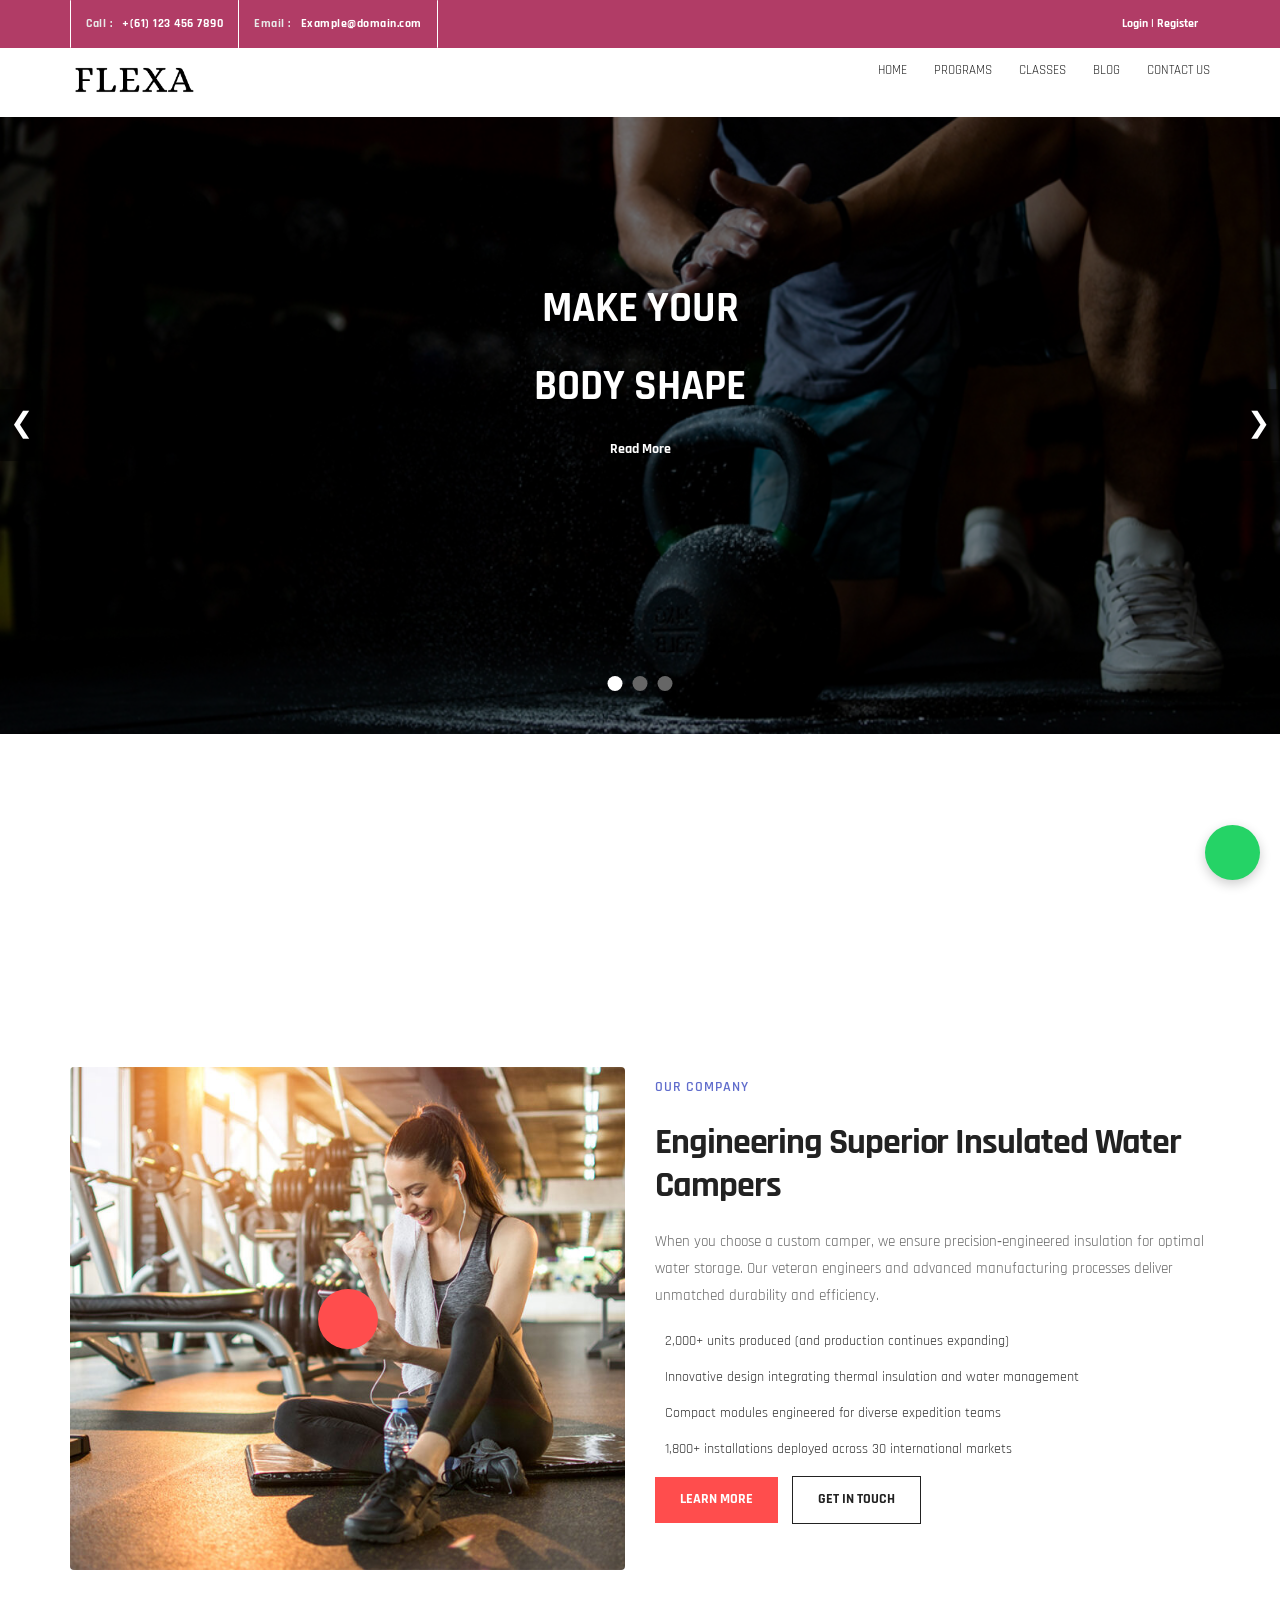
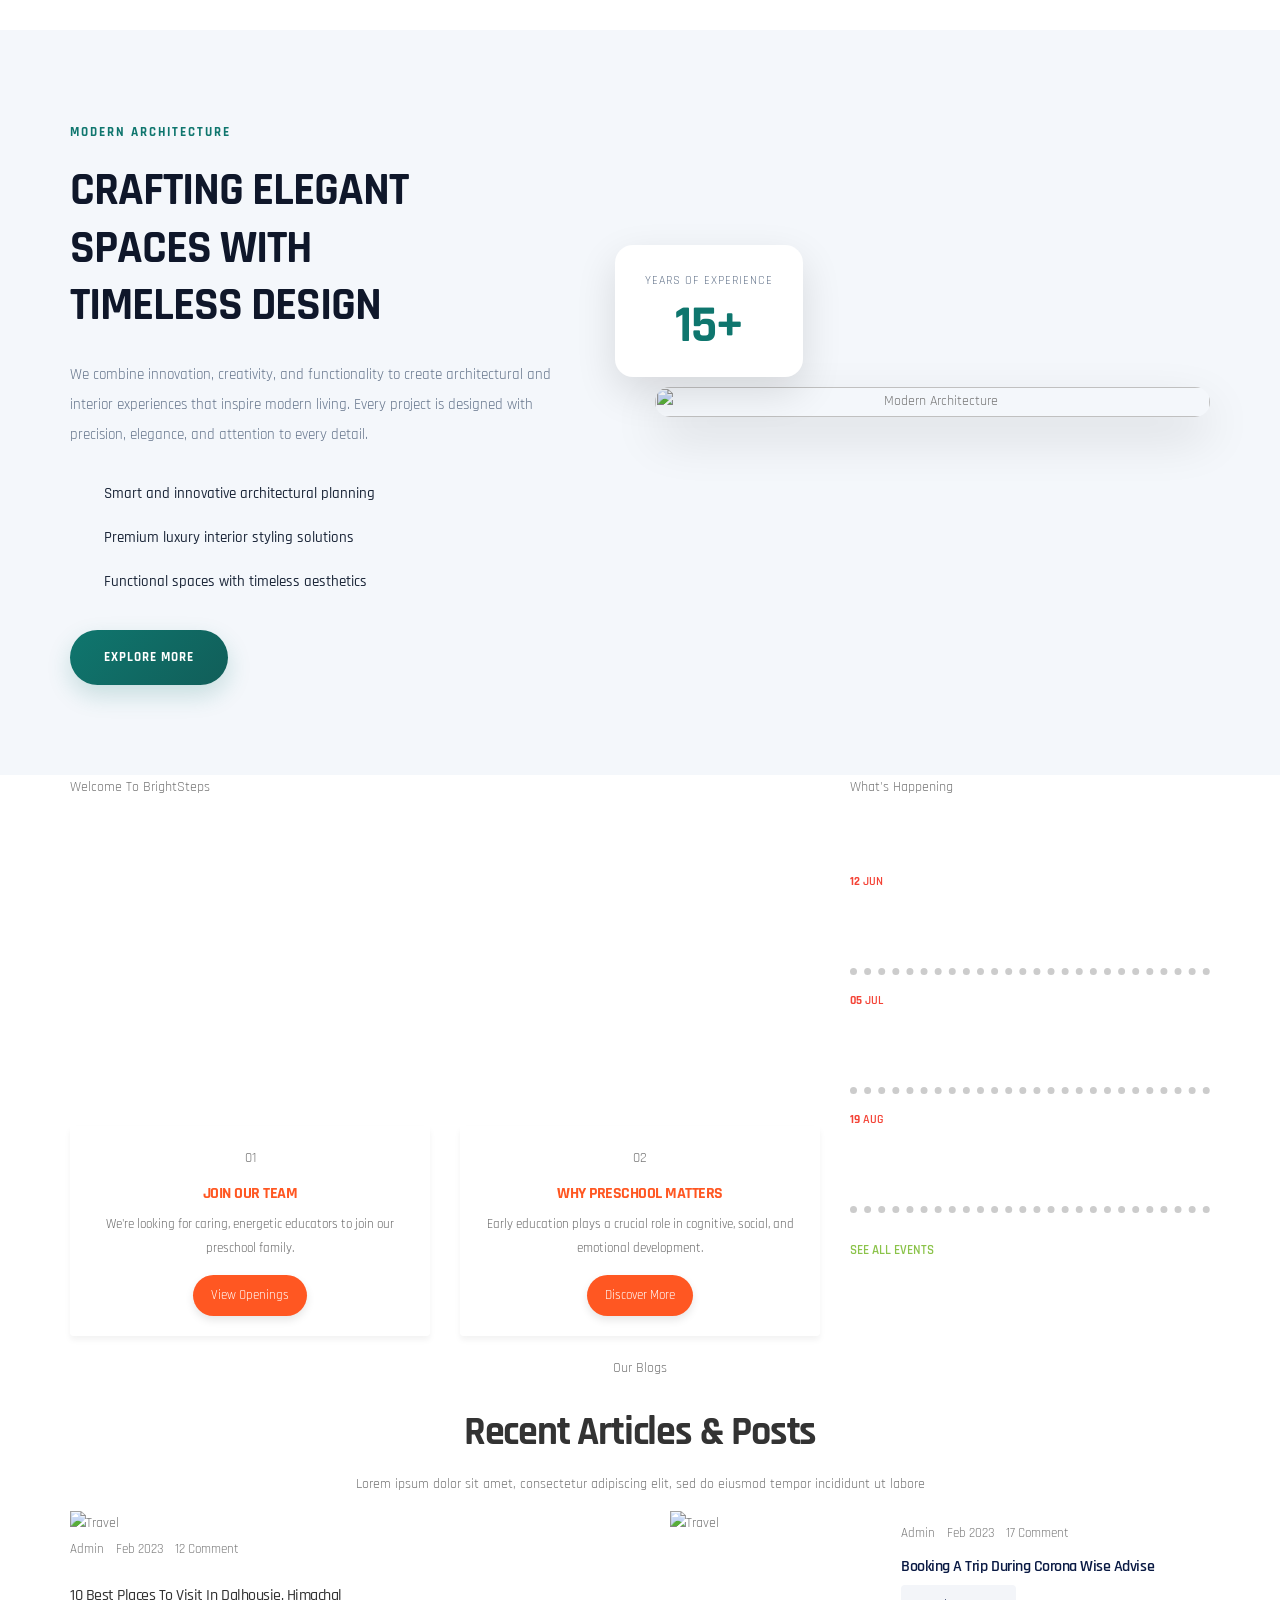
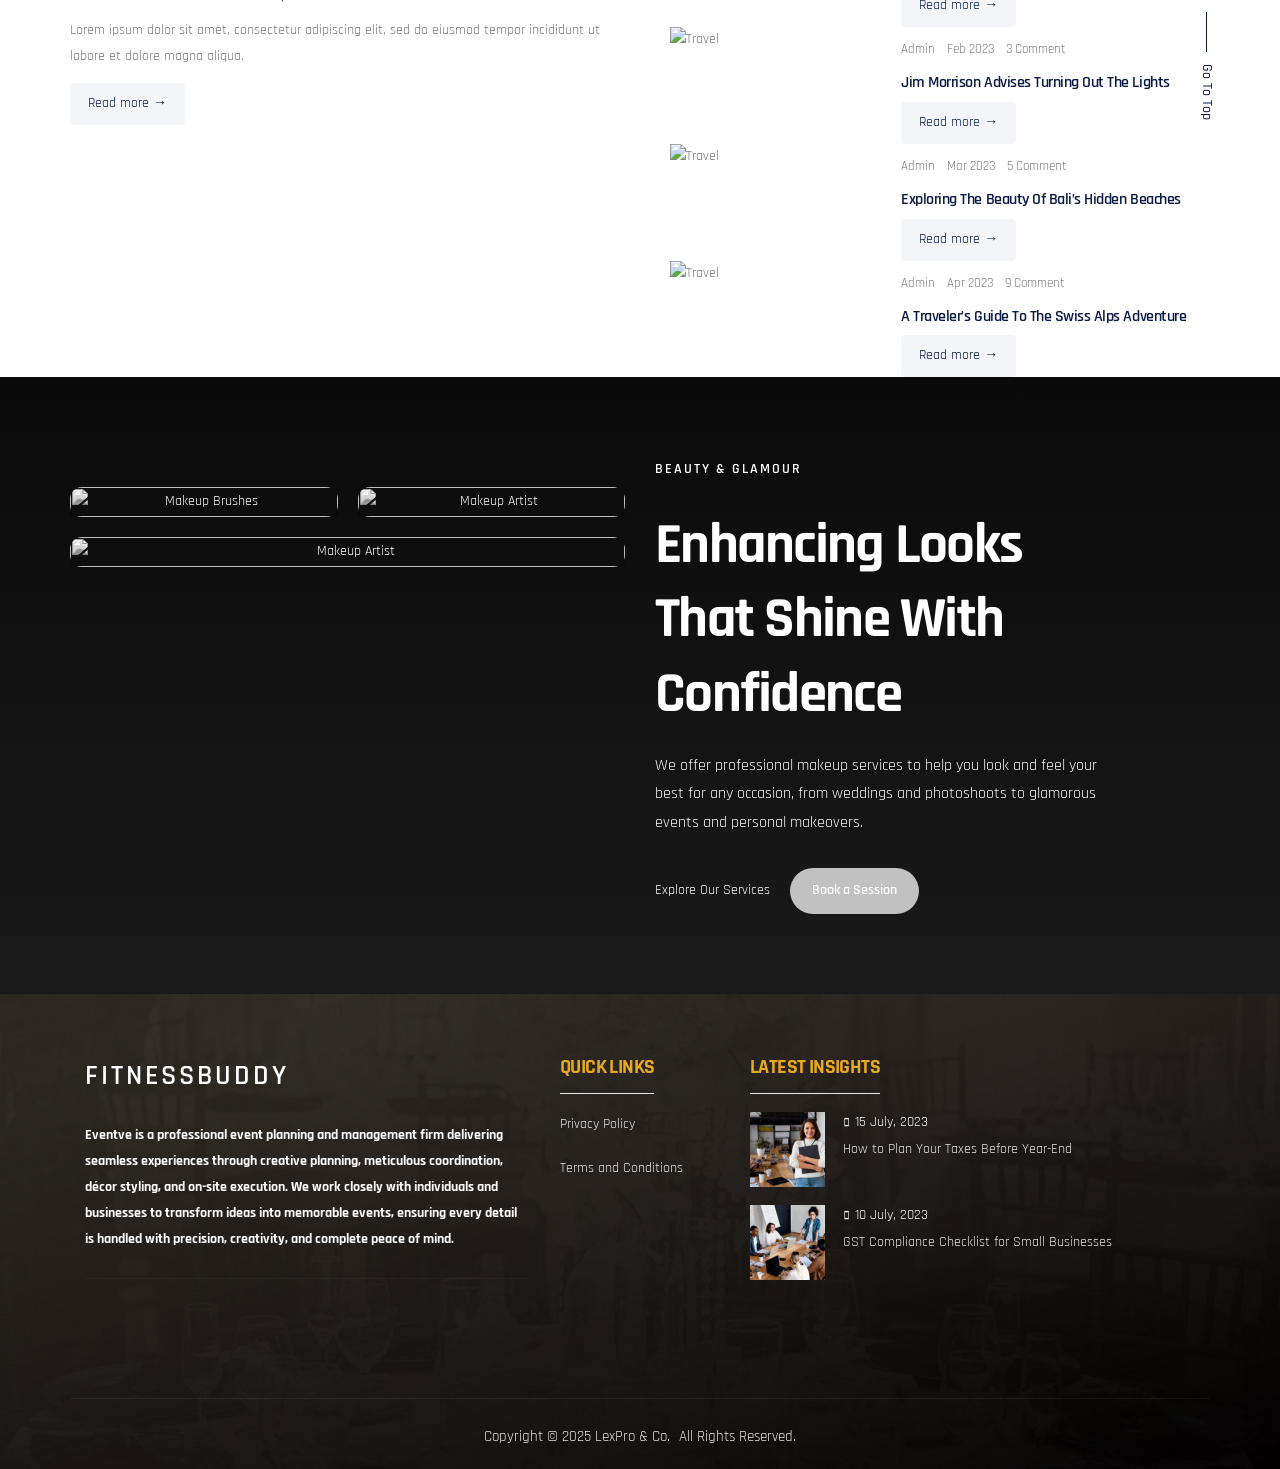
==== commit 0db4d987: "Update website from editor" ====
--- a/index.html
+++ b/index.html
@@ -788,6 +788,97 @@
 }
 
 </style>
+<style>
+
+.seo-modal-overlay{
+    position:fixed;
+    inset:0;
+    background:rgba(0,0,0,0.6);
+    z-index:999999;
+    display:flex;
+    align-items:center;
+    justify-content:center;
+}
+
+.seo-modal-box{
+    width:100%;
+    max-width:550px;
+    background:#fff;
+    border-radius:14px;
+    overflow:hidden;
+    font-family:'Quicksand', sans-serif;
+}
+
+.seo-modal-header{
+    padding:18px 22px;
+    display:flex;
+    align-items:center;
+    justify-content:space-between;
+    border-bottom:1px solid #eee;
+}
+
+.seo-modal-header h3{
+    margin:0;
+    font-size:22px;
+    font-weight:700;
+}
+
+#closeSeoModal{
+    border:none;
+    background:none;
+    font-size:28px;
+    cursor:pointer;
+}
+
+.seo-modal-body{
+    padding:22px;
+}
+
+.seo-modal-body label{
+    display:block;
+    margin-bottom:8px;
+    font-weight:600;
+}
+
+.seo-modal-body textarea,
+.seo-modal-body input{
+    width:100%;
+    border:1px solid #ddd;
+    border-radius:10px;
+    padding:12px;
+    margin-bottom:18px;
+    outline:none;
+}
+
+.seo-modal-body textarea{
+    height:120px;
+    resize:none;
+}
+
+.seo-modal-footer{
+    padding:18px 22px;
+    display:flex;
+    justify-content:flex-end;
+    gap:12px;
+    border-top:1px solid #eee;
+}
+
+.seo-modal-footer button{
+    border:none;
+    padding:10px 22px;
+    border-radius:30px;
+    cursor:pointer;
+    font-weight:600;
+    color: #FFF;
+  background: #3b3b3b;
+}
+
+#saveSeoUpdate{
+    background:linear-gradient(135deg,#e39a4e,#fb1b1b);
+    color:#fff;
+}
+
+</style>
 </head>
 <body class="" style="">
 <div class="" id="wrapper" style="pointer-events: auto;">
@@ -798,7 +889,7 @@
 <!-- Left Image + Video Button -->
 <div class="col-sm-6 text-center">
 <div class="about-23-video-wrap">
-<img alt="About Us" class="img-responsive updateImg" src="assets/images/about-23.jpg?v=1781595339?v=1781595498?v=1781624824?v=1781624958?v=1781625005?v=1791362069?v=1791362145"/>
+<img alt="About Us" class="img-responsive updateImg" src="assets/images/about-23.jpg?v=1781595339?v=1781595498?v=1781624824?v=1781624958?v=1781625005?v=1791362069?v=1791362145?v=1791362797"/>
 <a class="about-23-video-btn" href="#" style="cursor: pointer;"><i class="ri-play-fill"></i></a>
 </div>
 </div>
@@ -867,7 +958,7 @@
 </div>
 <!-- RIGHT IMAGE -->
 <div class="col-md-6 col-sm-6 about-56-img-wrap">
-<img alt="Modern Architecture" class="img-responsive updateImg" src="assets/images/about-56.jpg?v=1791362069?v=1791362145"/>
+<img alt="Modern Architecture" class="img-responsive updateImg" src="assets/images/about-56.jpg?v=1791362069?v=1791362145?v=1791362797"/>
 <div class="about-56-exp-box">
 <small class="">Years Of Experience</small>
 <h3 class="">15+</h3>
@@ -875,7 +966,7 @@
 </div>
 </div>
 </div>
-</section><section class="section-wrapper about-14" id="section-jd1kyncknua" style="background-image: url('assets/images/about-14-bg.jpg');?v=1791362145">
+</section><section class="section-wrapper about-14 updateImg" id="section-jd1kyncknua" style="background-image: url('assets/images/about-14-bg.jpg');?v=1791362145?v=1791362797">
 <div class="about-14-overlay"></div>
 <div class="container">
 <div class="row about-14-row">
@@ -1006,7 +1097,7 @@
 <!-- Left Large Blog -->
 <div class="col-md-6">
 <div class="blog-16-card blog-16-card-large">
-<img alt="Travel" class="img-responsive updateImg" src="assets/images/blog-16-1.jpg?v=1781624824?v=1781624958?v=1781625005?v=1791362069?v=1791362145"/>
+<img alt="Travel" class="img-responsive updateImg" src="assets/images/blog-16-1.jpg?v=1781624824?v=1781624958?v=1781625005?v=1791362069?v=1791362145?v=1791362797"/>
 <div class="blog-16-content">
 <p class="blog-16-meta">
                             Admin    Feb 2023    12 Comment
@@ -1026,7 +1117,7 @@
 <!-- Blog 1 -->
 <div class="blog-16-card blog-16-card-small clearfix">
 <div class="col-sm-5 col-xs-12">
-<img alt="Travel" class="img-responsive updateImg" src="assets/images/blog-16-2.jpg?v=1781624824?v=1781624958?v=1781625005?v=1791362069?v=1791362145"/>
+<img alt="Travel" class="img-responsive updateImg" src="assets/images/blog-16-2.jpg?v=1781624824?v=1781624958?v=1781625005?v=1791362069?v=1791362145?v=1791362797"/>
 </div>
 <div class="col-sm-7 col-xs-12 blog-16-small-content">
 <p class="blog-16-meta">Admin    Feb 2023    17 Comment</p>
@@ -1037,7 +1128,7 @@
 <!-- Blog 2 -->
 <div class="blog-16-card blog-16-card-small clearfix">
 <div class="col-sm-5 col-xs-12">
-<img alt="Travel" class="img-responsive updateImg" src="assets/images/blog-16-3.jpg?v=1781624824?v=1781624958?v=1781625005?v=1791362069?v=1791362145"/>
+<img alt="Travel" class="img-responsive updateImg" src="assets/images/blog-16-3.jpg?v=1781624824?v=1781624958?v=1781625005?v=1791362069?v=1791362145?v=1791362797"/>
 </div>
 <div class="col-sm-7 col-xs-12 blog-16-small-content">
 <p class="blog-16-meta">Admin    Feb 2023    3 Comment</p>
@@ -1048,7 +1139,7 @@
 <!-- Blog 3 -->
 <div class="blog-16-card blog-16-card-small clearfix">
 <div class="col-sm-5 col-xs-12">
-<img alt="Travel" class="img-responsive updateImg" src="assets/images/blog-16-4.jpg?v=1781624824?v=1781624958?v=1781625005?v=1791362069?v=1791362145"/>
+<img alt="Travel" class="img-responsive updateImg" src="assets/images/blog-16-4.jpg?v=1781624824?v=1781624958?v=1781625005?v=1791362069?v=1791362145?v=1791362797"/>
 </div>
 <div class="col-sm-7 col-xs-12 blog-16-small-content">
 <p class="blog-16-meta">Admin    Mar 2023    5 Comment</p>
@@ -1059,7 +1150,7 @@
 <!-- Blog 4 -->
 <div class="blog-16-card blog-16-card-small clearfix">
 <div class="col-sm-5 col-xs-12">
-<img alt="Travel" class="img-responsive updateImg" src="assets/images/blog-16-5.jpg?v=1781624824?v=1781624958?v=1781625005?v=1791362069?v=1791362145"/>
+<img alt="Travel" class="img-responsive updateImg" src="assets/images/blog-16-5.jpg?v=1781624824?v=1781624958?v=1781625005?v=1791362069?v=1791362145?v=1791362797"/>
 </div>
 <div class="col-sm-7 col-xs-12 blog-16-small-content">
 <p class="blog-16-meta">Admin    Apr 2023    9 Comment</p>
@@ -1073,6 +1164,38 @@
 <!-- Go To Top -->
 <div class="blog-16-gototop">
 <span class="">Go To Top</span>
+</div>
+</section><section class="section-wrapper services-27" id="section-65xcdro1y6">
+<div class="container">
+<div class="row services-27-row">
+<!-- Text Section -->
+<!-- Gallery Section -->
+<div class="col-md-6 services-27-gallery text-center">
+<div class="services-27-img-wrap">
+<img alt="Makeup Brushes" class="services-27-img updateImg" src="assets/images/services-27-1.jpg"/>
+</div>
+<div class="services-27-img-wrap">
+<img alt="Makeup Artist" class="services-27-img updateImg" src="assets/images/services-27-2.jpg"/>
+</div>
+<div class="services-27-img-wrap">
+<img alt="Makeup Artist" class="services-27-img updateImg" src="assets/images/services-27-3.jpg"/>
+</div>
+</div>
+<div class="col-md-6 services-27-text">
+<p class="services-27-subtitle">Beauty &amp; Glamour</p>
+<h2 class="services-27-title">
+                    Enhancing Looks <br class=""/> That Shine With Confidence
+                </h2>
+<p class="services-27-desc">
+                    We offer professional makeup services to help you look and feel your best for any occasion,
+                    from weddings and photoshoots to glamorous events and personal makeovers.
+                </p>
+<div class="services-27-buttons">
+<a class="services-27-link" href="#" style="cursor: pointer;">Explore Our Services</a>
+<a class="services-27-btn" href="#" style="cursor: pointer;">Book a Session <i class="ri-arrow-right-line"></i></a>
+</div>
+</div>
+</div>
 </div>
 </section>
 </div>
@@ -1147,4 +1270,5 @@
                         });
                     </script>
 <script src="assets/js/common_js/image_uploader.js"></script>
-<div class="scroll-arrow top" style="display: none;">⬆</div><div class="scroll-arrow bottom" style="display: none;">⬇</div></body></html>+<div class="scroll-arrow top" style="display: none;">⬆</div><div class="scroll-arrow bottom" style="display: none;">⬇</div>
+</body></html>
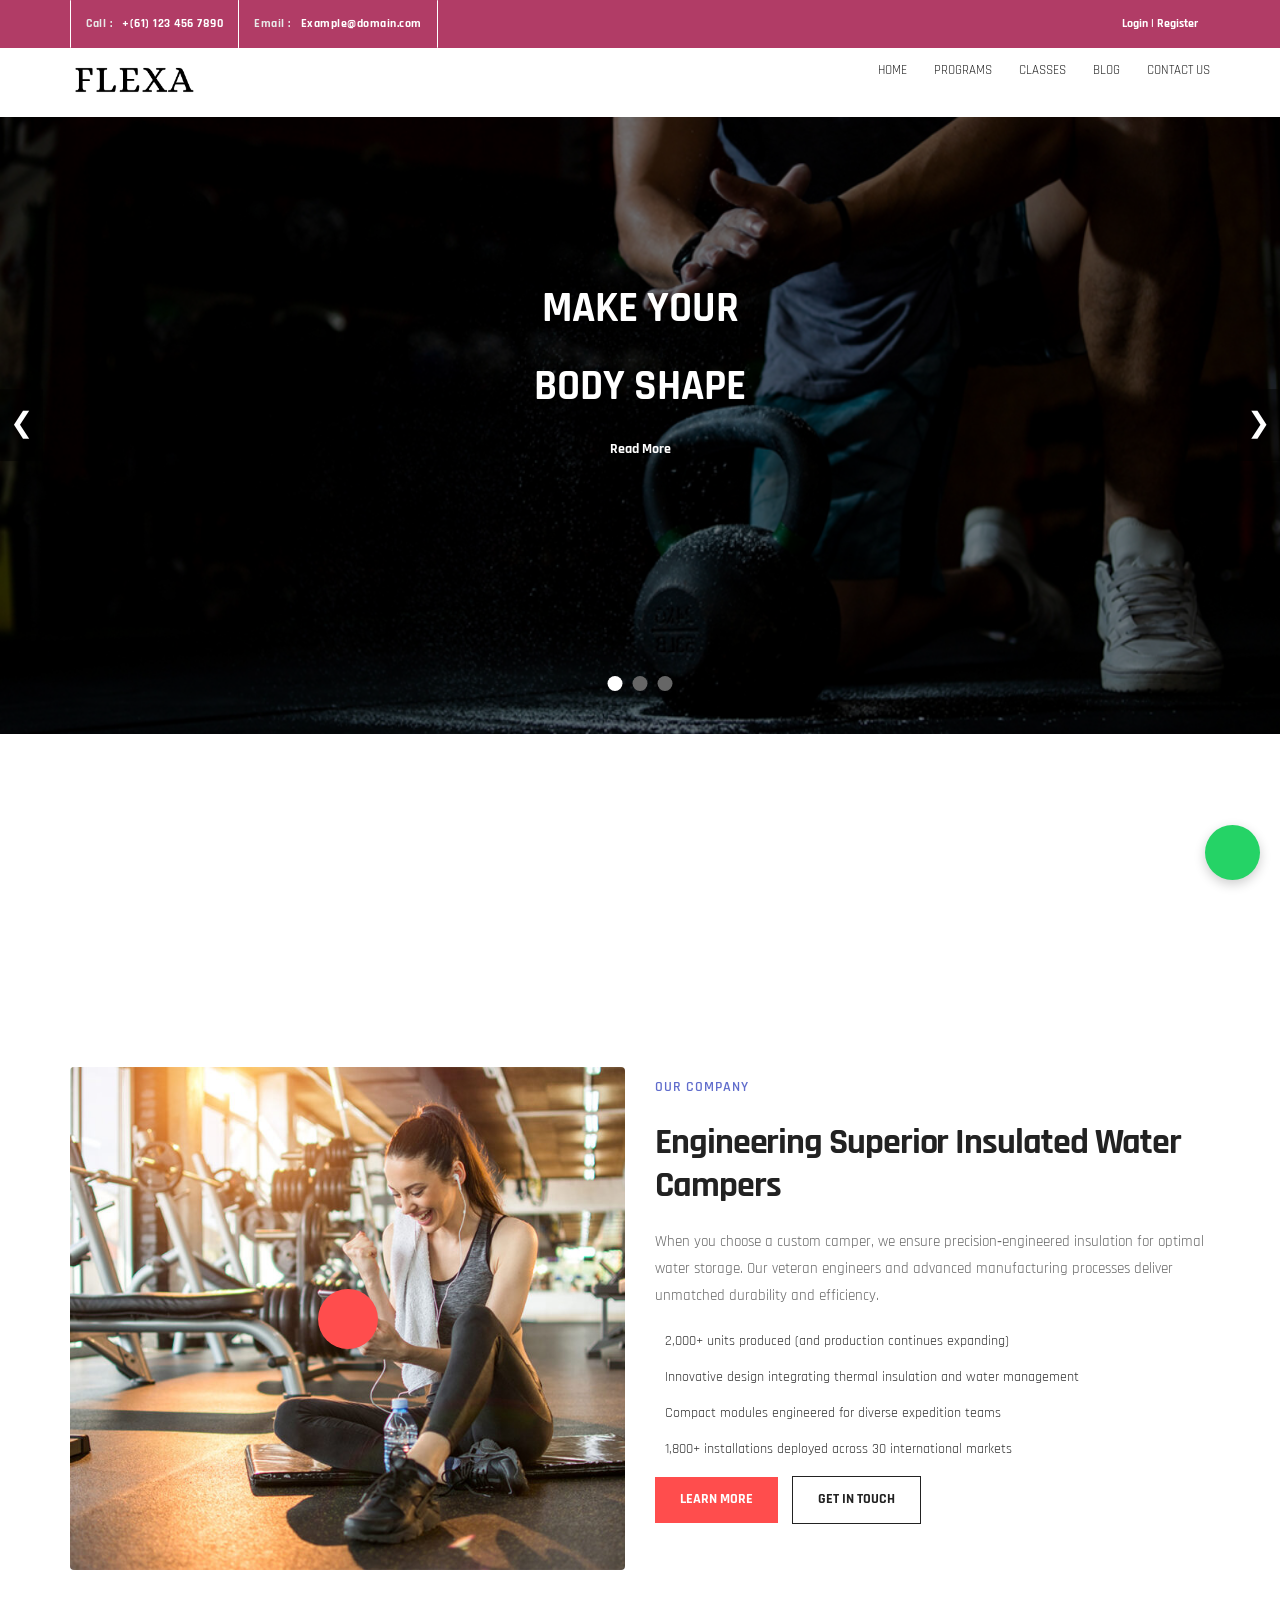
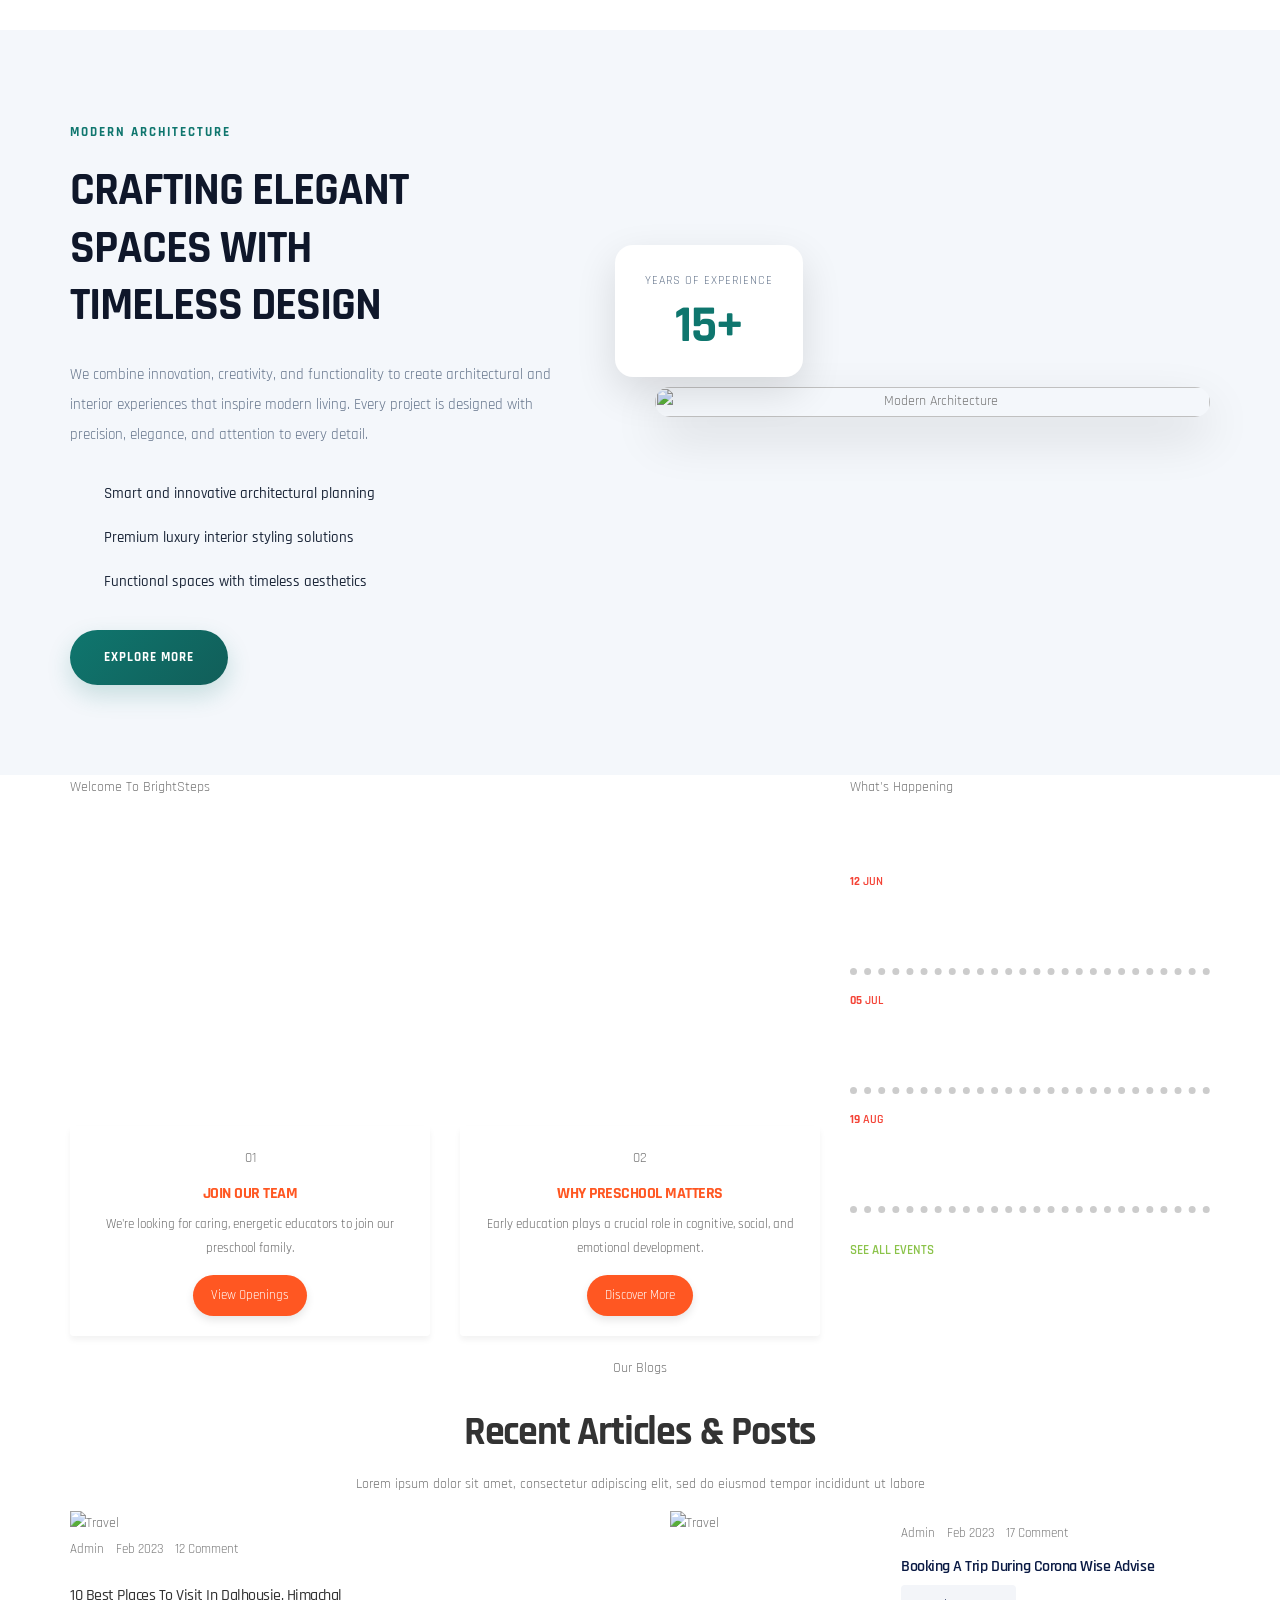
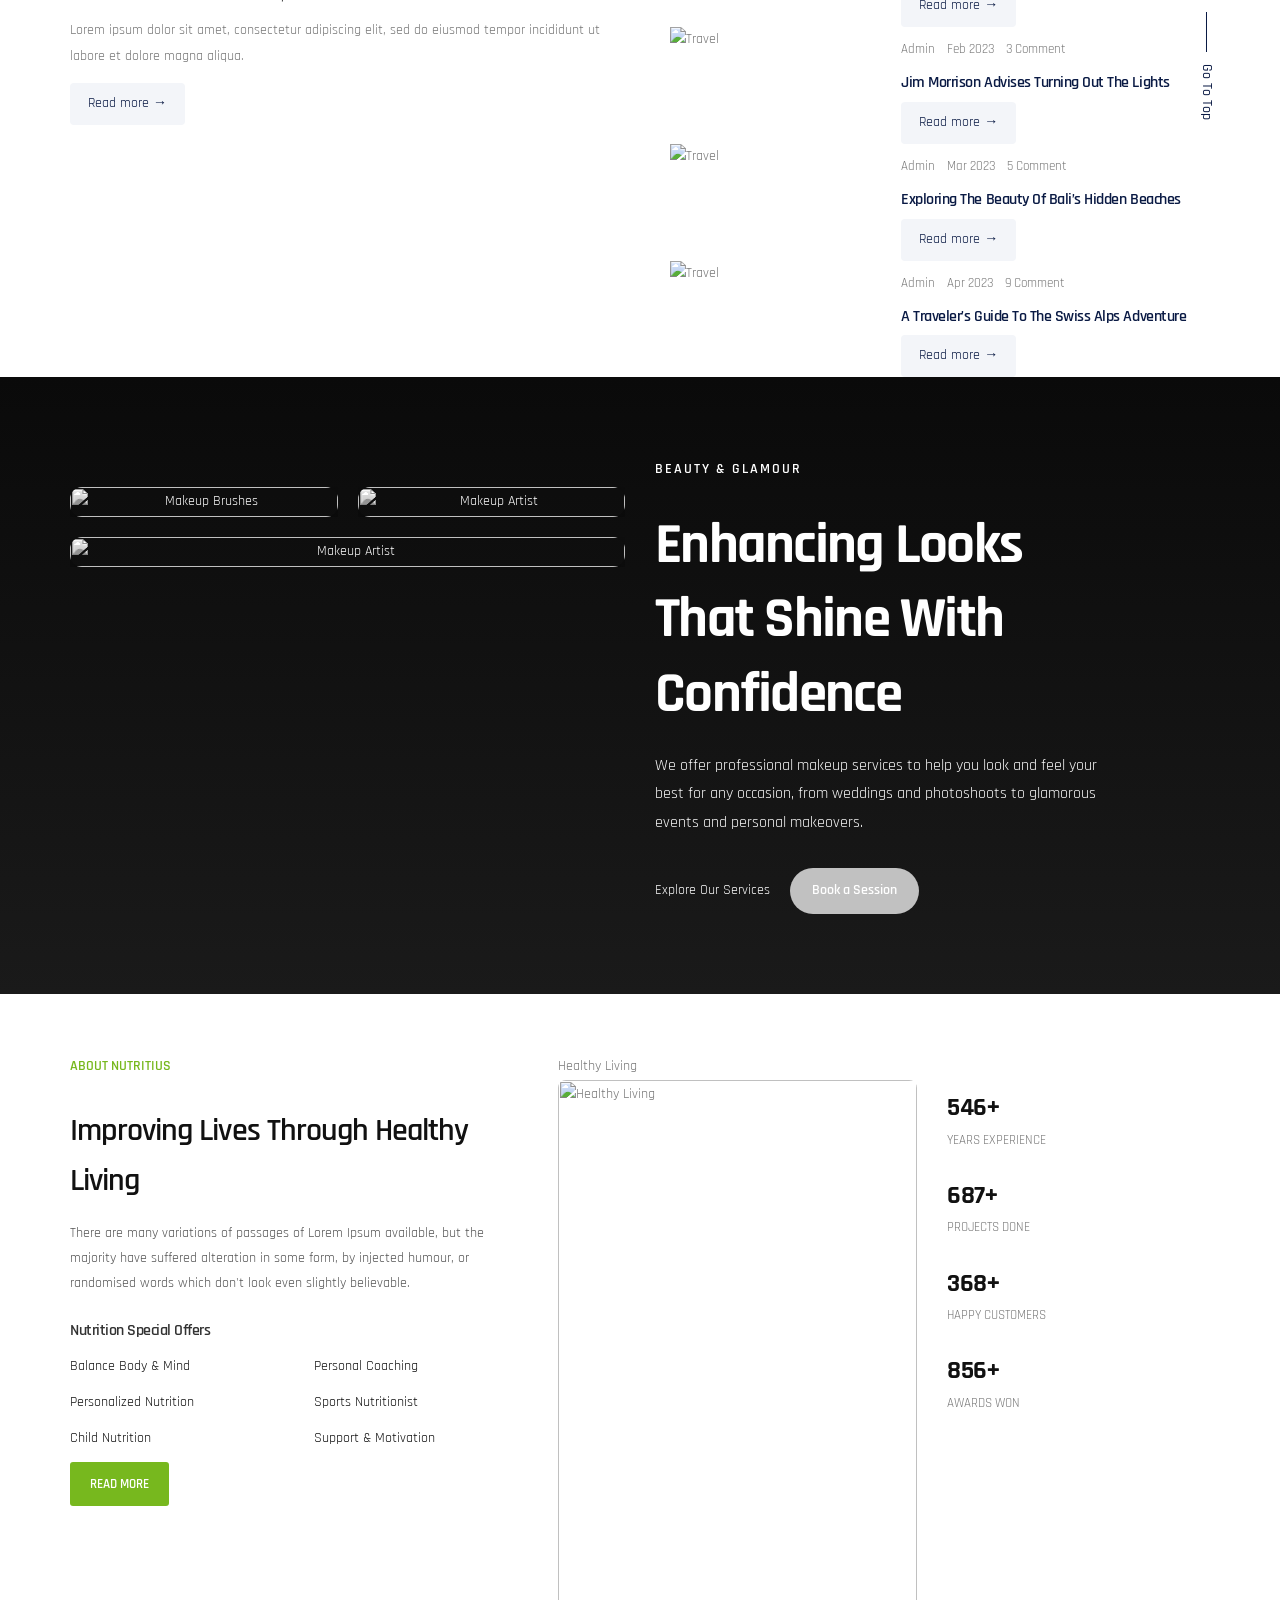
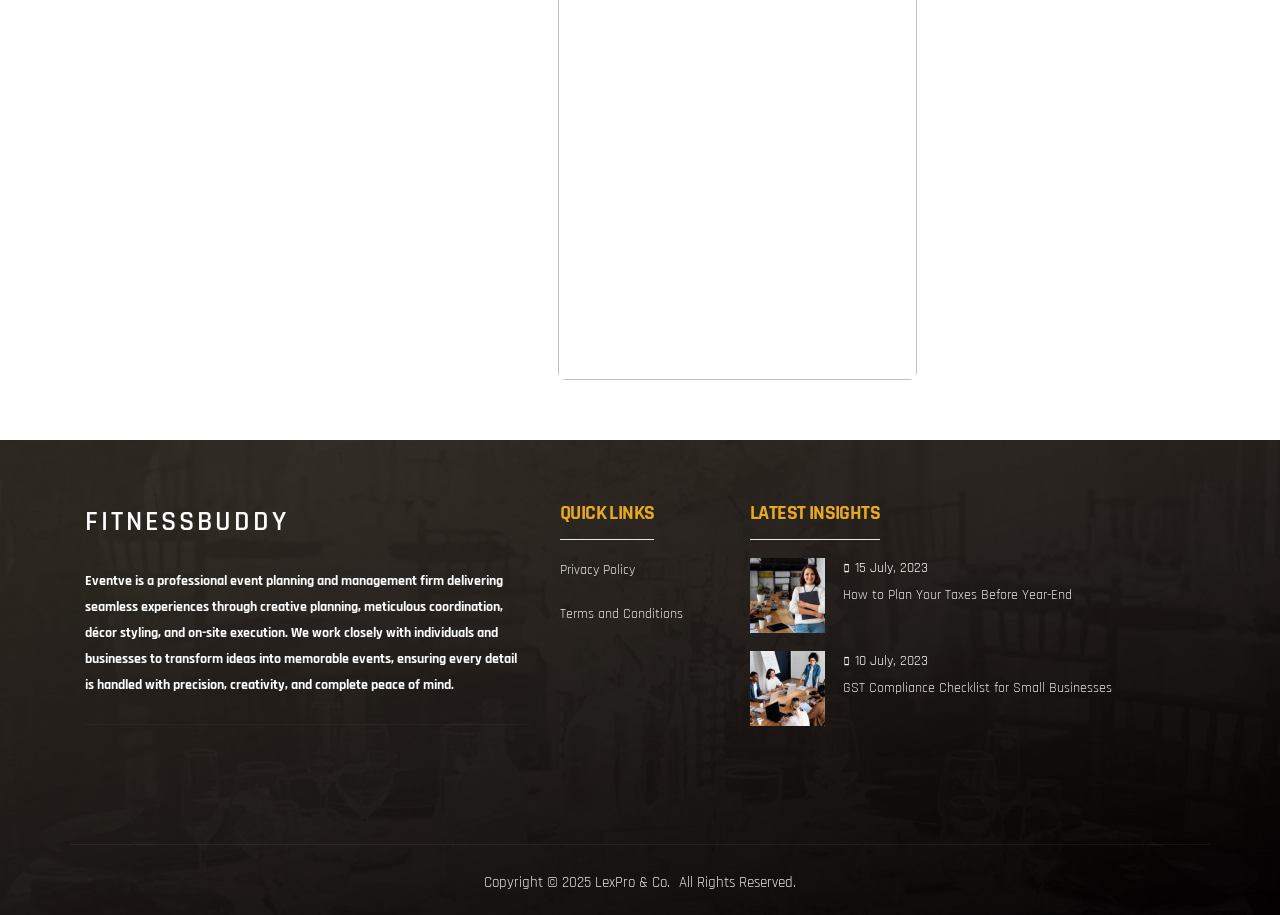
==== commit a83eb075: "Update website from editor" ====
--- a/index.html
+++ b/index.html
@@ -879,6 +879,97 @@
 }
 
 </style>
+<style>
+
+.seo-modal-overlay{
+    position:fixed;
+    inset:0;
+    background:rgba(0,0,0,0.6);
+    z-index:999999;
+    display:flex;
+    align-items:center;
+    justify-content:center;
+}
+
+.seo-modal-box{
+    width:100%;
+    max-width:550px;
+    background:#fff;
+    border-radius:14px;
+    overflow:hidden;
+    font-family:'Quicksand', sans-serif;
+}
+
+.seo-modal-header{
+    padding:18px 22px;
+    display:flex;
+    align-items:center;
+    justify-content:space-between;
+    border-bottom:1px solid #eee;
+}
+
+.seo-modal-header h3{
+    margin:0;
+    font-size:22px;
+    font-weight:700;
+}
+
+#closeSeoModal{
+    border:none;
+    background:none;
+    font-size:28px;
+    cursor:pointer;
+}
+
+.seo-modal-body{
+    padding:22px;
+}
+
+.seo-modal-body label{
+    display:block;
+    margin-bottom:8px;
+    font-weight:600;
+}
+
+.seo-modal-body textarea,
+.seo-modal-body input{
+    width:100%;
+    border:1px solid #ddd;
+    border-radius:10px;
+    padding:12px;
+    margin-bottom:18px;
+    outline:none;
+}
+
+.seo-modal-body textarea{
+    height:120px;
+    resize:none;
+}
+
+.seo-modal-footer{
+    padding:18px 22px;
+    display:flex;
+    justify-content:flex-end;
+    gap:12px;
+    border-top:1px solid #eee;
+}
+
+.seo-modal-footer button{
+    border:none;
+    padding:10px 22px;
+    border-radius:30px;
+    cursor:pointer;
+    font-weight:600;
+    color: #FFF;
+  background: #3b3b3b;
+}
+
+#saveSeoUpdate{
+    background:linear-gradient(135deg,#e39a4e,#fb1b1b);
+    color:#fff;
+}
+
+</style>
 </head>
 <body class="" style="">
 <div class="" id="wrapper" style="pointer-events: auto;">
@@ -889,7 +980,7 @@
 <!-- Left Image + Video Button -->
 <div class="col-sm-6 text-center">
 <div class="about-23-video-wrap">
-<img alt="About Us" class="img-responsive updateImg" src="assets/images/about-23.jpg?v=1781595339?v=1781595498?v=1781624824?v=1781624958?v=1781625005?v=1791362069?v=1791362145?v=1791362797"/>
+<img alt="About Us" class="img-responsive updateImg" src="assets/images/about-23.jpg?v=1781595339?v=1781595498?v=1781624824?v=1781624958?v=1781625005?v=1791362069?v=1791362145?v=1791362797?v=1791436133"/>
 <a class="about-23-video-btn" href="#" style="cursor: pointer;"><i class="ri-play-fill"></i></a>
 </div>
 </div>
@@ -958,7 +1049,7 @@
 </div>
 <!-- RIGHT IMAGE -->
 <div class="col-md-6 col-sm-6 about-56-img-wrap">
-<img alt="Modern Architecture" class="img-responsive updateImg" src="assets/images/about-56.jpg?v=1791362069?v=1791362145?v=1791362797"/>
+<img alt="Modern Architecture" class="img-responsive updateImg" src="assets/images/about-56.jpg?v=1791362069?v=1791362145?v=1791362797?v=1791436133"/>
 <div class="about-56-exp-box">
 <small class="">Years Of Experience</small>
 <h3 class="">15+</h3>
@@ -966,7 +1057,7 @@
 </div>
 </div>
 </div>
-</section><section class="section-wrapper about-14 updateImg" id="section-jd1kyncknua" style="background-image: url('assets/images/about-14-bg.jpg');?v=1791362145?v=1791362797">
+</section><section class="section-wrapper about-14 updateImg" id="section-jd1kyncknua" style="background-image: url('assets/images/about-14-bg.jpg');?v=1791362145?v=1791362797?v=1791436133">
 <div class="about-14-overlay"></div>
 <div class="container">
 <div class="row about-14-row">
@@ -1097,7 +1188,7 @@
 <!-- Left Large Blog -->
 <div class="col-md-6">
 <div class="blog-16-card blog-16-card-large">
-<img alt="Travel" class="img-responsive updateImg" src="assets/images/blog-16-1.jpg?v=1781624824?v=1781624958?v=1781625005?v=1791362069?v=1791362145?v=1791362797"/>
+<img alt="Travel" class="img-responsive updateImg" src="assets/images/blog-16-1.jpg?v=1781624824?v=1781624958?v=1781625005?v=1791362069?v=1791362145?v=1791362797?v=1791436133"/>
 <div class="blog-16-content">
 <p class="blog-16-meta">
                             Admin    Feb 2023    12 Comment
@@ -1117,7 +1208,7 @@
 <!-- Blog 1 -->
 <div class="blog-16-card blog-16-card-small clearfix">
 <div class="col-sm-5 col-xs-12">
-<img alt="Travel" class="img-responsive updateImg" src="assets/images/blog-16-2.jpg?v=1781624824?v=1781624958?v=1781625005?v=1791362069?v=1791362145?v=1791362797"/>
+<img alt="Travel" class="img-responsive updateImg" src="assets/images/blog-16-2.jpg?v=1781624824?v=1781624958?v=1781625005?v=1791362069?v=1791362145?v=1791362797?v=1791436133"/>
 </div>
 <div class="col-sm-7 col-xs-12 blog-16-small-content">
 <p class="blog-16-meta">Admin    Feb 2023    17 Comment</p>
@@ -1128,7 +1219,7 @@
 <!-- Blog 2 -->
 <div class="blog-16-card blog-16-card-small clearfix">
 <div class="col-sm-5 col-xs-12">
-<img alt="Travel" class="img-responsive updateImg" src="assets/images/blog-16-3.jpg?v=1781624824?v=1781624958?v=1781625005?v=1791362069?v=1791362145?v=1791362797"/>
+<img alt="Travel" class="img-responsive updateImg" src="assets/images/blog-16-3.jpg?v=1781624824?v=1781624958?v=1781625005?v=1791362069?v=1791362145?v=1791362797?v=1791436133"/>
 </div>
 <div class="col-sm-7 col-xs-12 blog-16-small-content">
 <p class="blog-16-meta">Admin    Feb 2023    3 Comment</p>
@@ -1139,7 +1230,7 @@
 <!-- Blog 3 -->
 <div class="blog-16-card blog-16-card-small clearfix">
 <div class="col-sm-5 col-xs-12">
-<img alt="Travel" class="img-responsive updateImg" src="assets/images/blog-16-4.jpg?v=1781624824?v=1781624958?v=1781625005?v=1791362069?v=1791362145?v=1791362797"/>
+<img alt="Travel" class="img-responsive updateImg" src="assets/images/blog-16-4.jpg?v=1781624824?v=1781624958?v=1781625005?v=1791362069?v=1791362145?v=1791362797?v=1791436133"/>
 </div>
 <div class="col-sm-7 col-xs-12 blog-16-small-content">
 <p class="blog-16-meta">Admin    Mar 2023    5 Comment</p>
@@ -1150,7 +1241,7 @@
 <!-- Blog 4 -->
 <div class="blog-16-card blog-16-card-small clearfix">
 <div class="col-sm-5 col-xs-12">
-<img alt="Travel" class="img-responsive updateImg" src="assets/images/blog-16-5.jpg?v=1781624824?v=1781624958?v=1781625005?v=1791362069?v=1791362145?v=1791362797"/>
+<img alt="Travel" class="img-responsive updateImg" src="assets/images/blog-16-5.jpg?v=1781624824?v=1781624958?v=1781625005?v=1791362069?v=1791362145?v=1791362797?v=1791436133"/>
 </div>
 <div class="col-sm-7 col-xs-12 blog-16-small-content">
 <p class="blog-16-meta">Admin    Apr 2023    9 Comment</p>
@@ -1172,13 +1263,13 @@
 <!-- Gallery Section -->
 <div class="col-md-6 services-27-gallery text-center">
 <div class="services-27-img-wrap">
-<img alt="Makeup Brushes" class="services-27-img updateImg" src="assets/images/services-27-1.jpg"/>
+<img alt="Makeup Brushes" class="services-27-img updateImg" src="assets/images/services-27-1.jpg?v=1791436133"/>
 </div>
 <div class="services-27-img-wrap">
-<img alt="Makeup Artist" class="services-27-img updateImg" src="assets/images/services-27-2.jpg"/>
+<img alt="Makeup Artist" class="services-27-img updateImg" src="assets/images/services-27-2.jpg?v=1791436133"/>
 </div>
 <div class="services-27-img-wrap">
-<img alt="Makeup Artist" class="services-27-img updateImg" src="assets/images/services-27-3.jpg"/>
+<img alt="Makeup Artist" class="services-27-img updateImg" src="assets/images/services-27-3.jpg?v=1791436133"/>
 </div>
 </div>
 <div class="col-md-6 services-27-text">
@@ -1193,6 +1284,108 @@
 <div class="services-27-buttons">
 <a class="services-27-link" href="#" style="cursor: pointer;">Explore Our Services</a>
 <a class="services-27-btn" href="#" style="cursor: pointer;">Book a Session <i class="ri-arrow-right-line"></i></a>
+</div>
+</div>
+</div>
+</div>
+</section><section class="section-wrapper about-24" id="section-5j7f1fjsjxj">
+<div class="container">
+<div class="row about-24-row">
+<div class="col-md-5 col-sm-12 about-24-content-column">
+<div class="about-24-content">
+<span class="about-24-subtitle">About Nutritius</span>
+<h2 class="about-24-title">
+						Improving Lives Through Healthy Living
+					</h2>
+<p class="about-24-text">
+						There are many variations of passages of Lorem Ipsum available,
+						but the majority have suffered alteration in some form, by injected humour,
+						or randomised words which don't look even slightly believable.
+					</p>
+<h4 class="about-24-list-title">Nutrition Special Offers</h4>
+<div class="row about-24-list">
+<div class="col-xs-6">
+<p class="">
+<i class="ri-checkbox-circle-fill"></i>
+<span class="">Balance Body &amp; Mind</span>
+</p>
+<p class="">
+<i class="ri-checkbox-circle-fill"></i>
+<span class="">Personalized Nutrition</span>
+</p>
+<p class="">
+<i class="ri-checkbox-circle-fill"></i>
+<span class="">Child Nutrition</span>
+</p>
+</div>
+<div class="col-xs-6">
+<p class="">
+<i class="ri-checkbox-circle-fill"></i>
+<span class="">Personal Coaching</span>
+</p>
+<p class="">
+<i class="ri-checkbox-circle-fill"></i>
+<span class="">Sports Nutritionist</span>
+</p>
+<p class="">
+<i class="ri-checkbox-circle-fill"></i>
+<span class="">Support &amp; Motivation</span>
+</p>
+</div>
+</div>
+<a class="about-24-btn" href="#" style="cursor: pointer;">
+<span class="">Read More</span>
+<i class="ri-arrow-right-line"></i>
+</a>
+</div>
+</div>
+<div class="col-md-4 col-sm-6 about-24-image-column">
+<div class="about-24-image-wrap">
+<span class="about-24-image-badge">
+<i class="ri-heart-pulse-line"></i>
+						Healthy Living
+					</span>
+<img alt="Healthy Living" class="about-24-image updateImg" src="assets/images/about-24.jpg"/>
+</div>
+</div>
+<div class="col-md-3 col-sm-6 about-24-stats-column">
+<div class="about-24-stats">
+<div class="about-24-stat">
+<div class="about-24-stat-icon">
+<i class="ri-time-line"></i>
+</div>
+<div class="">
+<h3 class="">546+</h3>
+<p class="">Years Experience</p>
+</div>
+</div>
+<div class="about-24-stat">
+<div class="about-24-stat-icon">
+<i class="ri-checkbox-circle-line"></i>
+</div>
+<div class="">
+<h3 class="">687+</h3>
+<p class="">Projects Done</p>
+</div>
+</div>
+<div class="about-24-stat">
+<div class="about-24-stat-icon">
+<i class="ri-user-smile-line"></i>
+</div>
+<div class="">
+<h3 class="">368+</h3>
+<p class="">Happy Customers</p>
+</div>
+</div>
+<div class="about-24-stat">
+<div class="about-24-stat-icon">
+<i class="ri-award-line"></i>
+</div>
+<div class="">
+<h3 class="">856+</h3>
+<p class="">Awards Won</p>
+</div>
+</div>
 </div>
 </div>
 </div>
